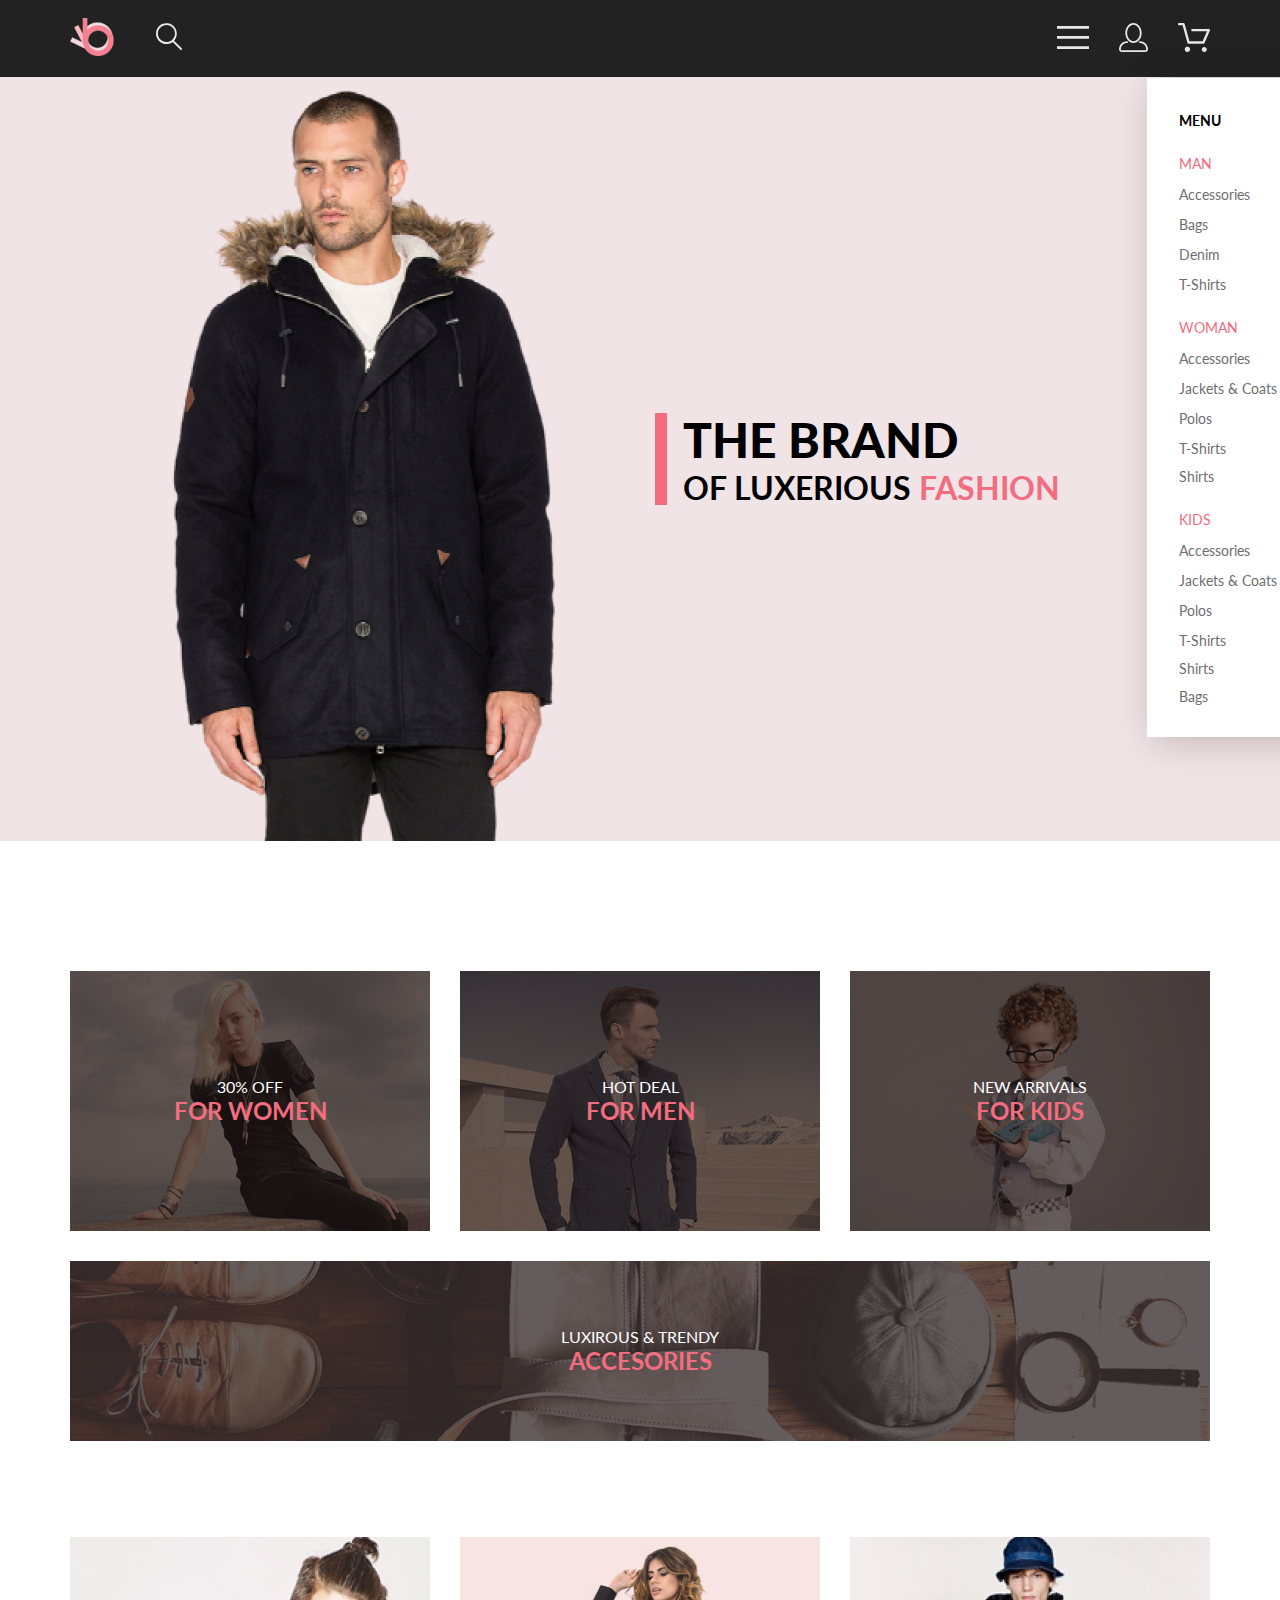
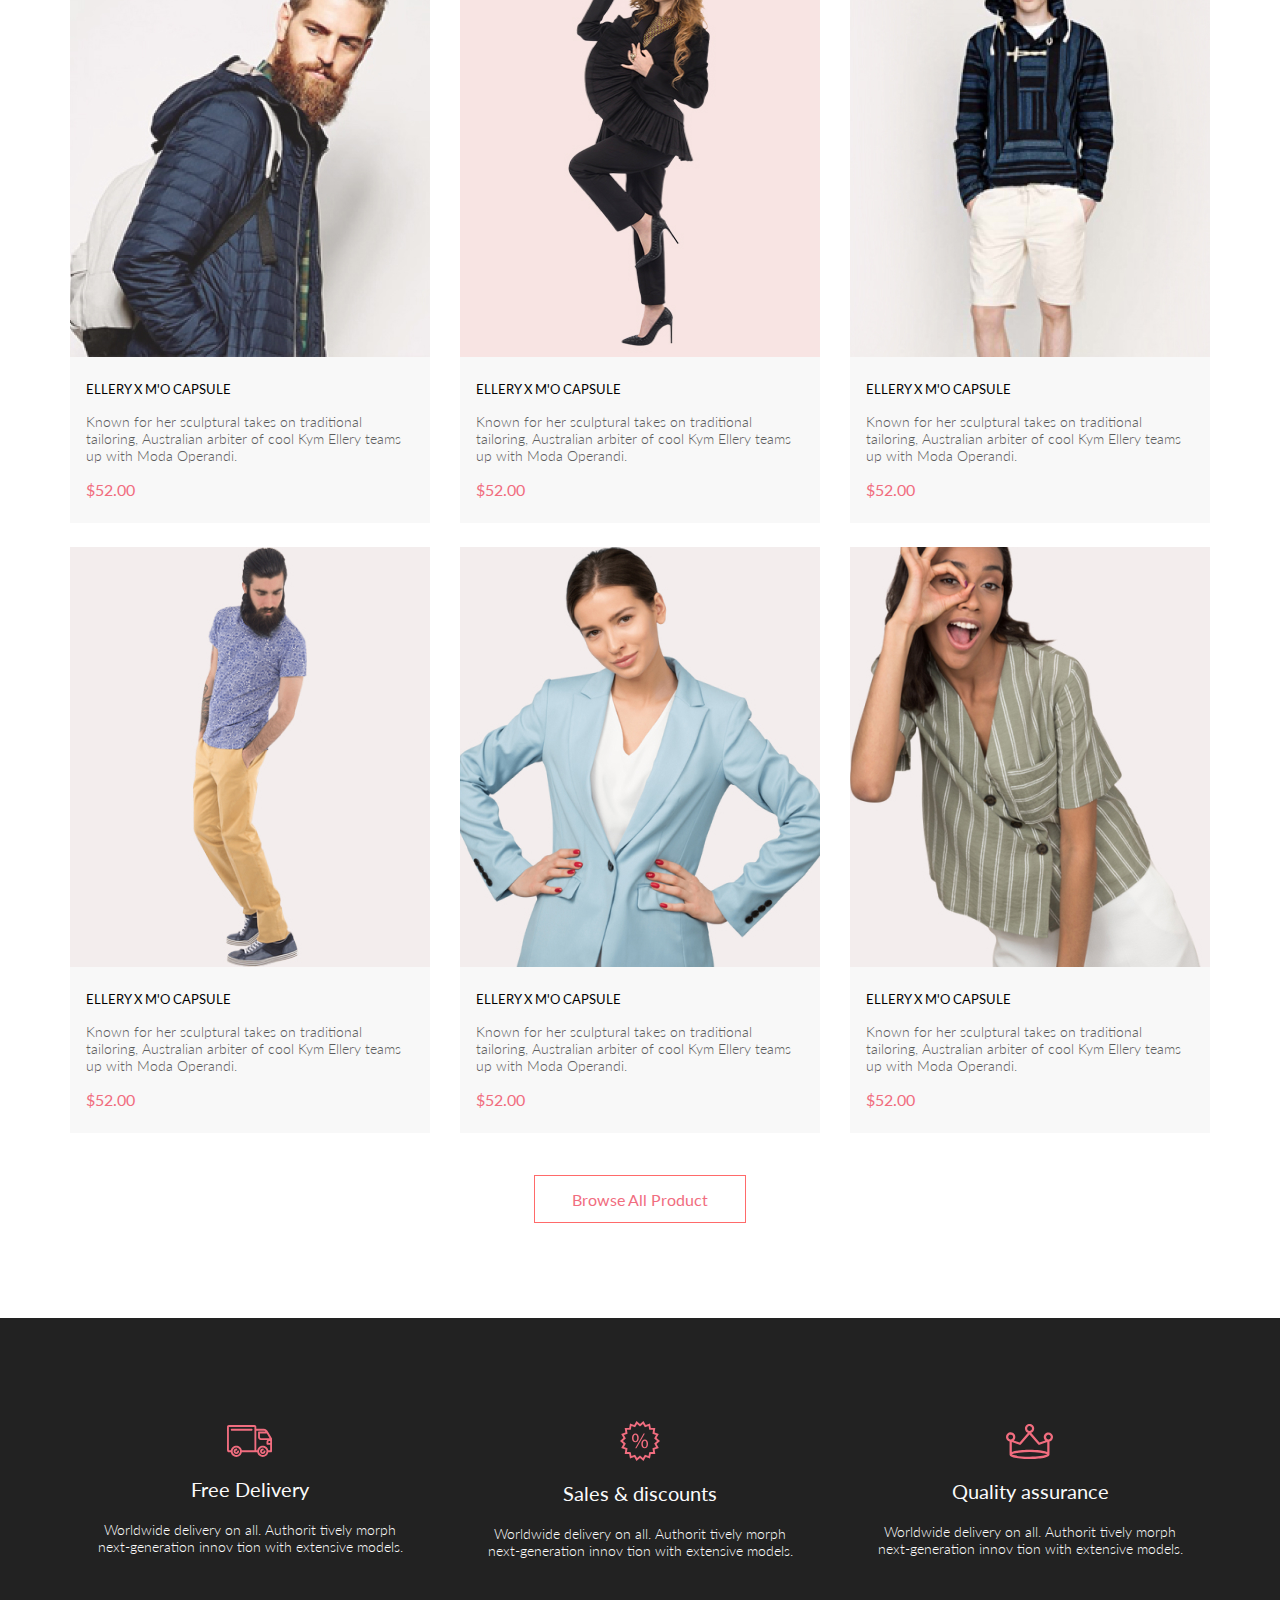
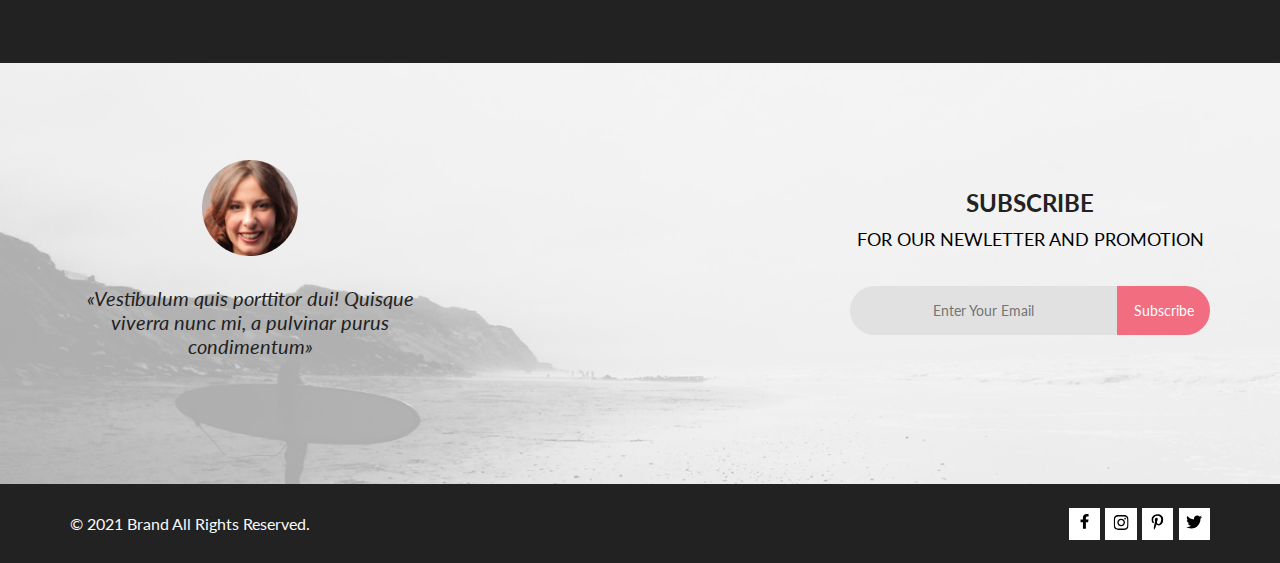
==== sem1-HomeWork/index.html @ 69c642b7 "commit4" ====
<!DOCTYPE html>
<html lang="en">
  <head>
    <link rel="preconnect" href="https://fonts.googleapis.com" />
    <link rel="preconnect" href="https://fonts.gstatic.com" crossorigin />
    <link
      href="https://fonts.googleapis.com/css2?family=Lato:wght@300;400;700;900&display=swap"
      rel="stylesheet"
    />
    <meta charset="UTF-8" />
    <meta name="viewport" content="width=device-width, initial-scale=1.0" />
    <title>Index</title>
    <link rel="stylesheet" href="style.css" />
  </head>
  <body>
    <header class="header">
      <div class="header-top center">
        <div class="header-top__left">
          <a href="index.html" class="logo"
            ><img src="img/logo.svg" alt="logo"
          /></a>
          <a href="index.html"
            ><svg
              width="27"
              height="28"
              viewBox="0 0 27 28"
              fill="none"
              xmlns="http://www.w3.org/2000/svg"
            >
              <path
                d="M19.0589 17.6251C20.6705 15.865 21.6275 13.6039 21.769 11.2216C21.9106 8.83932 21.2281 6.48088 19.8362 4.54232C18.4443 2.60377 16.4278 1.20318 14.1252 0.575765C11.8227 -0.0516554 9.37437 0.132305 7.19143 1.09675C5.0085 2.0612 3.22389 3.74739 2.1373 5.87217C1.05071 7.99695 0.728322 10.4309 1.22426 12.7653C1.72021 15.0997 3.00428 17.1923 4.86085 18.6919C6.71741 20.1914 9.0334 21.0064 11.4199 21.0001C13.6723 21.0031 15.8638 20.2691 17.6599 18.9101L25.4079 26.7171C25.4934 26.8061 25.5958 26.8772 25.7091 26.9261C25.8225 26.9751 25.9444 27.0009 26.0679 27.0021C26.1916 27.0024 26.314 26.9773 26.4276 26.9283C26.5411 26.8793 26.6434 26.8074 26.7279 26.7171C26.9018 26.5362 26.999 26.295 26.999 26.0441C26.999 25.7931 26.9018 25.5519 26.7279 25.371L19.0589 17.6251ZM2.88589 10.5001C2.89873 8.81477 3.41021 7.17101 4.35586 5.776C5.30151 4.38098 6.63899 3.29715 8.1997 2.66114C9.76042 2.02513 11.4745 1.86542 13.1258 2.20213C14.7772 2.53884 16.2919 3.3569 17.479 4.55319C18.6661 5.74948 19.4725 7.27044 19.7965 8.92433C20.1204 10.5782 19.9475 12.291 19.2995 13.8468C18.6515 15.4026 17.5574 16.7316 16.1551 17.6665C14.7529 18.6014 13.1052 19.1002 11.4199 19.1C9.14843 19.0892 6.97409 18.1775 5.3741 16.5652C3.77412 14.9528 2.87924 12.7715 2.88589 10.5001Z"
                fill="#E8E8E8"
              />
            </svg>
          </a>
        </div>
        <div class="header-top__right">
          <label for="burger"
            ><img
              src="img/burger_menu.svg"
              alt="burger menu"
              class="header-top__right_budger__svg"
          /></label>
          <input type="checkbox" name="" id="burger" />
          <nav class="header-top__right__nav">
            <ul class="header-top__right__nav__list">
              <li class="header-top__right__nav__list_item">
                <a
                  href="#"
                  class="header-top__right__nav__list_item__link__black"
                  >MENU</a
                >
              </li>
              <li class="header-top__right__nav__list_item">
                <a href="#" class="header-top__right__nav__list_item__link"
                  >MAN</a
                >
                <ul class="header-top__right__nav_box">
                  <li>
                    <a href="#" class="header-top__right__nav_box__link"
                      >Accessories</a
                    >
                  </li>
                  <li>
                    <a href="#" class="header-top__right__nav_box__link"
                      >Bags</a
                    >
                  </li>
                  <li>
                    <a href="#" class="header-top__right__nav_box__link"
                      >Denim</a
                    >
                  </li>
                  <li>
                    <a href="#" class="header-top__right__nav_box__link"
                      >T-Shirts</a
                    >
                  </li>
                </ul>
              </li>
              <li class="header-top__right__nav__list_item">
                <a href="#" class="header-top__right__nav__list_item__link"
                  >WOMAN</a
                >
                <ul class="header-top__right__nav_box">
                  <li>
                    <a href="#" class="header-top__right__nav_box__link"
                      >Accessories</a
                    >
                  </li>
                  <li>
                    <a href="#" class="header-top__right__nav_box__link"
                      >Jackets & Coats</a
                    >
                  </li>
                  <li>
                    <a href="#" class="header-top__right__nav_box__link"
                      >Polos</a
                    >
                  </li>
                  <li>
                    <a href="#" class="header-top__right__nav_box__link"
                      >T-Shirts</a
                    >
                  </li>
                  <li class="header-top__right__nav_box__link">
                    <a href="#" class="header-top__right__nav_box__link"
                      >Shirts</a
                    >
                  </li>
                </ul>
              </li>
              <li class="header-top__right__nav__list_item">
                <a href="#" class="header-top__right__nav__list_item__link"
                  >KIDS</a
                >
                <ul class="header-top__right__nav_box">
                  <li>
                    <a href="#" class="header-top__right__nav_box__link"
                      >Accessories</a
                    >
                  </li>
                  <li>
                    <a href="#" class="header-top__right__nav_box__link"
                      >Jackets & Coats</a
                    >
                  </li>
                  <li>
                    <a href="#" class="header-top__right__nav_box__link"
                      >Polos</a
                    >
                  </li>
                  <li>
                    <a href="#" class="header-top__right__nav_box__link"
                      >T-Shirts</a
                    >
                  </li>
                  <li class="header-top__right__nav_box__link">
                    <a href="#" class="header-top__right__nav_box__link"
                      >Shirts</a
                    >
                  </li>
                  <li class="header-top__right__nav_box__link">
                    <a href="#" class="header-top__right__nav_box__link"
                      >Bags</a
                    >
                  </li>
                </ul>
              </li>
            </ul>
          </nav>

          <!--  -->
          <!--  -->
          <a href="#"
            ><svg
              width="29"
              height="29"
              viewBox="0 0 29 29"
              fill="none"
              xmlns="http://www.w3.org/2000/svg"
            >
              <path
                d="M14.5 19.937C19 19.937 22.656 15.464 22.656 9.968C22.656 4.472 19 0 14.5 0C13.3631 0.0217413 12.2463 0.303398 11.2351 0.823397C10.2239 1.34339 9.34507 2.08794 8.66602 3C7.12663 4.99573 6.30819 7.45381 6.34399 9.974C6.34399 15.465 10 19.937 14.5 19.937ZM14.5 1.813C18 1.813 20.844 5.472 20.844 9.969C20.844 14.466 17.998 18.125 14.5 18.125C11.002 18.125 8.15603 14.465 8.15503 9.969C8.15403 5.473 11 1.813 14.5 1.813ZM20.844 18.125C20.6036 18.125 20.373 18.2205 20.203 18.3905C20.033 18.5605 19.9375 18.7911 19.9375 19.0315C19.9375 19.2719 20.033 19.5025 20.203 19.6725C20.373 19.8425 20.6036 19.938 20.844 19.938C22.526 19.9399 24.1386 20.6088 25.3279 21.7982C26.5172 22.9875 27.1861 24.6 27.188 26.282C27.1875 26.5221 27.0918 26.7523 26.922 26.9221C26.7522 27.0918 26.5221 27.1875 26.282 27.188H2.71997C2.47985 27.1875 2.24975 27.0918 2.07996 26.9221C1.91016 26.7523 1.81449 26.5221 1.81396 26.282C1.81608 24.6001 2.48517 22.9877 3.67444 21.7985C4.86371 20.6092 6.47608 19.9401 8.15796 19.938C8.39824 19.938 8.62868 19.8425 8.79858 19.6726C8.96849 19.5027 9.06396 19.2723 9.06396 19.032C9.06396 18.7917 8.96849 18.5613 8.79858 18.3914C8.62868 18.2215 8.39824 18.126 8.15796 18.126C5.99541 18.1279 3.92201 18.9875 2.39258 20.5164C0.863144 22.0453 0.00264777 24.1185 0 26.281C0.000794067 27.0019 0.287502 27.693 0.797241 28.2027C1.30698 28.7125 1.99811 28.9992 2.71899 29H26.282C27.0027 28.9989 27.6936 28.7121 28.2031 28.2024C28.7126 27.6927 28.9992 27.0017 29 26.281C28.9974 24.1187 28.1372 22.0457 26.6083 20.5168C25.0793 18.9878 23.0063 18.1276 20.844 18.125Z"
                fill="#E8E8E8"
              />
            </svg>
          </a>
          <a href="#"
            ><svg
              width="32"
              height="29"
              viewBox="0 0 32 29"
              fill="none"
              xmlns="http://www.w3.org/2000/svg"
            >
              <path
                d="M26.2 29C25.5522 28.9738 24.9405 28.6948 24.4962 28.2227C24.0519 27.7506 23.8104 27.1232 23.8235 26.475C23.8366 25.8269 24.1033 25.2097 24.5663 24.7559C25.0293 24.3022 25.6518 24.048 26.3 24.048C26.9483 24.048 27.5707 24.3022 28.0337 24.7559C28.4967 25.2097 28.7634 25.8269 28.7765 26.475C28.7896 27.1232 28.5481 27.7506 28.1038 28.2227C27.6594 28.6948 27.0478 28.9738 26.4 29H26.2ZM6.75195 26.32C6.75195 25.79 6.90913 25.2718 7.20361 24.8311C7.4981 24.3904 7.91667 24.0469 8.40637 23.844C8.89608 23.6412 9.43497 23.5881 9.95483 23.6915C10.4747 23.7949 10.9522 24.0502 11.327 24.425C11.7018 24.7998 11.9571 25.2773 12.0605 25.7972C12.164 26.317 12.1108 26.8559 11.908 27.3456C11.7051 27.8353 11.3616 28.2539 10.9209 28.5483C10.4802 28.8428 9.96206 29 9.43201 29C9.0799 29.0003 8.73114 28.9311 8.40576 28.7966C8.08038 28.662 7.78472 28.4646 7.53564 28.2158C7.28657 27.9669 7.08903 27.6713 6.95422 27.3461C6.81942 27.0208 6.75 26.6721 6.75 26.32H6.75195ZM10.552 20.686C10.2926 20.6868 10.04 20.6024 9.83313 20.4457C9.62629 20.2891 9.47661 20.0689 9.40698 19.819L4.57397 2.36401H1.18103C0.867544 2.36401 0.566883 2.23947 0.345215 2.01781C0.123547 1.79614 -0.000976562 1.49549 -0.000976562 1.18201C-0.000976562 0.868519 0.123547 0.567873 0.345215 0.346205C0.566883 0.124537 0.867544 5.81268e-06 1.18103 5.81268e-06H5.46204C5.72153 -0.00080736 5.97406 0.0837201 6.18079 0.240568C6.38751 0.397416 6.53686 0.617884 6.60596 0.868006L11.439 18.323H24.6169L29 8.27501H14.4C14.2418 8.27961 14.0844 8.25242 13.9369 8.19507C13.7894 8.13771 13.6549 8.05134 13.5414 7.94108C13.4279 7.83082 13.3376 7.69891 13.276 7.55315C13.2144 7.40739 13.1826 7.25075 13.1826 7.0925C13.1826 6.93426 13.2144 6.77762 13.276 6.63186C13.3376 6.4861 13.4279 6.35419 13.5414 6.24393C13.6549 6.13367 13.7894 6.0473 13.9369 5.98994C14.0844 5.93259 14.2418 5.90541 14.4 5.91001H30.813C31.0087 5.90996 31.2013 5.95866 31.3734 6.05172C31.5456 6.14478 31.6918 6.27926 31.799 6.44301C31.9068 6.60729 31.9724 6.79569 31.9899 6.99145C32.0073 7.18721 31.9762 7.38424 31.899 7.565L26.494 19.977C26.4016 20.1876 26.25 20.3668 26.0575 20.4927C25.865 20.6186 25.64 20.6858 25.41 20.686H10.552Z"
                fill="#E8E8E8"
              />
            </svg>
          </a>
        </div>
      </div>
    </header>
    <section class="section-1 center">
      <div class="section-1__left">
        <img
          class="section-1__left__img"
          src="img/section1-men.png"
          alt="men"
        />
      </div>
      <div class="section-1__right">
        <div class="section-1__right__pink-el"></div>
        <div class="section-1__right__content">
          <h4 class="section-1__right__title">THE BRAND</h4>
          <p class="section-1__right__text">
            OF LUXERIOUS
            <span class="section-1__right__pink-text">FASHION</span>
          </p>
        </div>
      </div>
    </section>
    <!--  -->
    <nav class="section-2 center">
      <a
        class="section-2__card section-2__card1 section-2__card__center"
        href="#"
      >
        <p class="section-2__subtitle__card">30% OFF</p>
        <h4 class="section-2__title__card">FOR WOMEN</h4>
      </a>
      <a
        class="section-2__card section-2__card2 section-2__card__center"
        href="#"
      >
        <p class="section-2__subtitle__card">HOT DEAL</p>
        <h4 class="section-2__title__card">FOR MEN</h4>
      </a>
      <a
        class="section-2__card section-2__card3 section-2__card__center"
        href="#"
      >
        <p class="section-2__subtitle__card">NEW ARRIVALS</p>
        <h4 class="section-2__title__card">FOR KIDS</h4>
      </a>
      <a
        class="section-2__card section-2__card4 section-2__card__center"
        href="#"
      >
        <p class="section-2__subtitle__card">LUXIROUS & TRENDY</p>
        <h4 class="section-2__title__card">ACCESORIES</h4>
      </a>
    </nav>

    <!--  -->
    <section class="section-3 center">
      <div class="product">
        <img
          src="img/product1_section3.jpg"
          alt="product-1"
          class="product__img"
        />
        <div class="product__content">
          <a href="#" class="product__name">ELLERY X M'O CAPSULE</a>
          <p class="product__text">
            Known for her sculptural takes on traditional tailoring, Australian
            arbiter of cool Kym Ellery teams up with Moda Operandi.
          </p>
          <p class="product__price">$52.00</p>
        </div>
      </div>
      <div class="product">
        <img
          src="img/product2_section3.jpg"
          alt="product-1"
          class="product__img"
        />
        <div class="product__content">
          <a href="#" class="product__name">ELLERY X M'O CAPSULE</a>
          <p class="product__text">
            Known for her sculptural takes on traditional tailoring, Australian
            arbiter of cool Kym Ellery teams up with Moda Operandi.
          </p>
          <p class="product__price">$52.00</p>
        </div>
      </div>
      <div class="product">
        <img
          src="img/product3_section3.jpg"
          alt="product-1"
          class="product__img"
        />
        <div class="product__content">
          <a href="#" class="product__name">ELLERY X M'O CAPSULE</a>
          <p class="product__text">
            Known for her sculptural takes on traditional tailoring, Australian
            arbiter of cool Kym Ellery teams up with Moda Operandi.
          </p>
          <p class="product__price">$52.00</p>
        </div>
      </div>
      <div class="product">
        <img
          src="img/product4_section3.jpg"
          alt="product-1"
          class="product__img"
        />
        <div class="product__content">
          <a href="#" class="product__name">ELLERY X M'O CAPSULE</a>
          <p class="product__text">
            Known for her sculptural takes on traditional tailoring, Australian
            arbiter of cool Kym Ellery teams up with Moda Operandi.
          </p>
          <p class="product__price">$52.00</p>
        </div>
      </div>
      <div class="product">
        <img
          src="img/product5_section3.jpg"
          alt="product-1"
          class="product__img"
        />
        <div class="product__content">
          <a href="#" class="product__name">ELLERY X M'O CAPSULE</a>
          <p class="product__text">
            Known for her sculptural takes on traditional tailoring, Australian
            arbiter of cool Kym Ellery teams up with Moda Operandi.
          </p>
          <p class="product__price">$52.00</p>
        </div>
      </div>
      <div class="product">
        <img
          src="img/product6_section3.jpg"
          alt="product-1"
          class="product__img"
        />
        <div class="product__content">
          <a href="#" class="product__name">ELLERY X M'O CAPSULE</a>
          <p class="product__text">
            Known for her sculptural takes on traditional tailoring, Australian
            arbiter of cool Kym Ellery teams up with Moda Operandi.
          </p>
          <p class="product__price">$52.00</p>
        </div>
      </div>
    </section>
    <div class="block-4 center">
      <a href="#" class="block-4__button"> Browse All Product </a>
    </div>
    <section class="section-5 center">
      <article class="section-5__item">
        <svg
          class="section-5__svg"
          xmlns="http://www.w3.org/2000/svg"
          width="46"
          height="32"
          viewBox="0 0 46 32"
          fill="none"
        >
          <path
            d="M30.2869 27.2429H14.8099C14.6027 28.5509 13.9356 29.742 12.9286 30.6021C11.9216 31.4621 10.6407 31.9346 9.31642 31.9346C7.99212 31.9346 6.71126 31.4621 5.70424 30.6021C4.69722 29.742 4.03012 28.5509 3.82292 27.2429H1.88591C1.39109 27.2397 0.917742 27.0404 0.569628 26.6887C0.221514 26.337 0.027054 25.8618 0.0289175 25.3669V1.87695C0.0267885 1.38195 0.221119 0.906335 0.569262 0.554443C0.917404 0.202551 1.39092 0.00317363 1.88591 0H27.4369C27.9318 0.00317353 28.4052 0.202522 28.7532 0.554443C29.1012 0.906364 29.2953 1.38204 29.2929 1.87695V3.78198H36.4139C36.4943 3.78164 36.5743 3.79208 36.6519 3.81299C38.9519 4.01299 40.1089 5.2129 41.3289 7.2749L44.8879 13.3689C44.9728 13.5136 45.0176 13.6782 45.0179 13.8459V26.304C45.019 26.5515 44.9217 26.7892 44.7475 26.9651C44.5734 27.141 44.3365 27.2406 44.0889 27.2419H41.2749C41.0677 28.5499 40.4006 29.741 39.3936 30.6011C38.3866 31.4611 37.1057 31.9336 35.7814 31.9336C34.4571 31.9336 33.1763 31.4611 32.1692 30.6011C31.1622 29.741 30.4951 28.5499 30.2879 27.2419L30.2869 27.2429ZM32.0649 26.304C32.0728 27.0369 32.2974 27.7511 32.7103 28.3567C33.1232 28.9623 33.7061 29.4322 34.3855 29.7073C35.0649 29.9824 35.8106 30.0503 36.5285 29.9026C37.2465 29.7548 37.9047 29.398 38.4203 28.877C38.9359 28.3559 39.2858 27.6941 39.4261 26.9746C39.5663 26.2551 39.4906 25.5103 39.2084 24.8337C38.9263 24.1572 38.4503 23.5794 37.8404 23.1729C37.2305 22.7663 36.5139 22.5491 35.7809 22.5488C34.7906 22.5552 33.8432 22.9543 33.1465 23.6582C32.4499 24.3621 32.0609 25.3136 32.0649 26.304ZM5.60094 26.304C5.60883 27.0369 5.83336 27.7511 6.24629 28.3567C6.65923 28.9623 7.2421 29.4322 7.92153 29.7073C8.60095 29.9824 9.34657 30.0503 10.0645 29.9026C10.7825 29.7548 11.4407 29.398 11.9563 28.877C12.4719 28.3559 12.8218 27.6941 12.9621 26.9746C13.1023 26.2551 13.0266 25.5103 12.7444 24.8337C12.4623 24.1572 11.9863 23.5794 11.3764 23.1729C10.7665 22.7663 10.0499 22.5491 9.31691 22.5488C8.32639 22.5549 7.37875 22.9537 6.6819 23.6577C5.98505 24.3617 5.59594 25.3134 5.59993 26.304H5.60094ZM41.2729 25.366H43.1589V19.7478H40.4229C40.3003 19.7473 40.179 19.7227 40.066 19.6753C39.9529 19.6279 39.8503 19.5585 39.764 19.4714C39.6777 19.3843 39.6095 19.281 39.5631 19.1675C39.5168 19.054 39.4933 18.9324 39.4939 18.8098V16.9629C39.4936 16.2423 39.7692 15.5488 40.2639 15.0249H33.8849C33.8077 15.0248 33.7308 15.015 33.6559 14.9958C32.9512 14.933 32.2957 14.6081 31.819 14.0852C31.3424 13.5623 31.0794 12.8794 31.0819 12.1719V7.47192C31.0813 7.34927 31.1048 7.22758 31.1511 7.11401C31.1974 7.00044 31.2657 6.89725 31.3519 6.81006C31.4382 6.72286 31.5408 6.6535 31.6539 6.60596C31.767 6.55841 31.8883 6.53361 32.0109 6.53296H38.4939C38.1496 6.21428 37.7422 5.97123 37.2982 5.81982C36.8541 5.66842 36.3832 5.61187 35.9159 5.65381H29.2929V25.3618H30.2869C30.4941 24.0538 31.1612 22.8627 32.1683 22.0027C33.1753 21.1426 34.4561 20.6702 35.7804 20.6702C37.1047 20.6702 38.3856 21.1426 39.3926 22.0027C40.3996 22.8627 41.0667 24.0538 41.2739 25.3618L41.2729 25.366ZM14.8089 25.366H27.4359V1.87598H1.88591V25.366H3.82292C4.03012 24.058 4.69722 22.8666 5.70424 22.0066C6.71126 21.1465 7.99212 20.6741 9.31642 20.6741C10.6407 20.6741 11.9216 21.1465 12.9286 22.0066C13.9356 22.8666 14.6027 24.058 14.8099 25.366H14.8089ZM41.3509 16.9658V17.875H43.1589V16.0278H42.2799C42.0331 16.0294 41.7969 16.1288 41.623 16.304C41.4491 16.4792 41.3516 16.716 41.3519 16.9629L41.3509 16.9658ZM32.9379 12.1738C32.9369 12.4263 33.0359 12.6691 33.2135 12.8486C33.391 13.0282 33.6324 13.13 33.8849 13.1318C33.9488 13.1316 34.0125 13.1384 34.0749 13.1519H42.5999L39.8339 8.41602H32.9339L32.9379 12.1738ZM33.0309 26.3059C33.028 25.5734 33.3158 24.8695 33.8312 24.3489C34.3465 23.8283 35.0474 23.5333 35.7799 23.5288C36.0287 23.5288 36.2673 23.6278 36.4432 23.8037C36.6191 23.9796 36.7179 24.218 36.7179 24.4668C36.7179 24.7156 36.6191 24.9542 36.4432 25.1301C36.2673 25.306 36.0287 25.4048 35.7799 25.4048C35.6016 25.4032 35.4268 25.4548 35.2778 25.5527C35.1287 25.6507 35.0121 25.7905 34.9428 25.9548C34.8734 26.1191 34.8544 26.3005 34.8883 26.4756C34.9221 26.6507 35.0072 26.8118 35.1327 26.9385C35.2583 27.0651 35.4186 27.1516 35.5934 27.187C35.7682 27.2224 35.9495 27.2051 36.1145 27.1372C36.2794 27.0693 36.4204 26.9538 36.5197 26.8057C36.6189 26.6575 36.6719 26.4833 36.6719 26.3049C36.6719 26.0587 36.7697 25.8226 36.9439 25.6484C37.118 25.4743 37.3542 25.3765 37.6004 25.3765C37.8467 25.3765 38.0829 25.4743 38.257 25.6484C38.4311 25.8226 38.5289 26.0587 38.5289 26.3049C38.5289 27.0343 38.2392 27.7338 37.7235 28.2495C37.2077 28.7652 36.5083 29.0549 35.7789 29.0549C35.0496 29.0549 34.3501 28.7652 33.8344 28.2495C33.3186 27.7338 33.0289 27.0343 33.0289 26.3049L33.0309 26.3059ZM6.56691 26.3059C6.56398 25.5734 6.85181 24.8695 7.36717 24.3489C7.88254 23.8283 8.58339 23.5333 9.31594 23.5288C9.56471 23.5288 9.8033 23.6278 9.9792 23.8037C10.1551 23.9796 10.2539 24.218 10.2539 24.4668C10.2539 24.7156 10.1551 24.9542 9.9792 25.1301C9.8033 25.306 9.56471 25.4048 9.31594 25.4048C9.1376 25.4032 8.96279 25.4548 8.81374 25.5527C8.66469 25.6507 8.54809 25.7905 8.47875 25.9548C8.4094 26.1191 8.39042 26.3005 8.42424 26.4756C8.45806 26.6507 8.54315 26.8118 8.66869 26.9385C8.79423 27.0651 8.95458 27.1516 9.12938 27.187C9.30418 27.2224 9.48555 27.2051 9.65047 27.1372C9.81539 27.0693 9.95643 26.9538 10.0557 26.8057C10.1549 26.6575 10.2079 26.4833 10.2079 26.3049C10.2079 26.0587 10.3057 25.8226 10.4799 25.6484C10.654 25.4743 10.8902 25.3765 11.1364 25.3765C11.3827 25.3765 11.6189 25.4743 11.793 25.6484C11.9671 25.8226 12.0649 26.0587 12.0649 26.3049C12.0649 27.0343 11.7752 27.7338 11.2595 28.2495C10.7438 28.7652 10.0443 29.0549 9.31493 29.0549C8.58558 29.0549 7.8861 28.7652 7.37038 28.2495C6.85465 27.7338 6.56493 27.0343 6.56493 26.3049L6.56691 26.3059ZM4.70894 5.65991C4.46017 5.65991 4.22158 5.56116 4.04567 5.38525C3.86976 5.20934 3.77092 4.9707 3.77092 4.72192C3.77092 4.47315 3.86976 4.2345 4.04567 4.05859C4.22158 3.88268 4.46017 3.78394 4.70894 3.78394H24.6089C24.8577 3.78394 25.0963 3.88268 25.2722 4.05859C25.4481 4.2345 25.5469 4.47315 25.5469 4.72192C25.5469 4.9707 25.4481 5.20934 25.2722 5.38525C25.0963 5.56116 24.8577 5.65991 24.6089 5.65991H4.70894Z"
            fill="#F16D7F"
          />
        </svg>
        <b class="section-5__item__title">Free Delivery</b>
        <p class="section-5__item__text">
          Worldwide delivery on&nbsp;all. Authorit tively morph next-generation
          innov tion with extensive models.
        </p>
      </article>
      <article class="section-5__item">
        <svg
          class="section-5__svg"
          xmlns="http://www.w3.org/2000/svg"
          width="40"
          height="40"
          viewBox="0 0 40 40"
          fill="none"
        >
          <path
            d="M19.9939 37.0239L16.5229 39.9238L14.2349 36.0039L9.99487 37.5159L9.17285 33.0359L4.67987 32.991L5.41187 28.491L1.20386 26.8909L3.41388 22.925L-0.00012207 19.96L3.41187 16.9929L1.2019 13.0278L5.41089 11.428L4.67786 6.93286L9.17188 6.88892L9.9939 2.40894L14.2339 3.91992L16.5219 0L19.9929 2.8999L23.4639 0L25.7529 3.9209L29.9929 2.40894L30.8139 6.88989L35.3079 6.93481L34.5759 11.4299L38.7839 13.03L36.5739 16.9958L39.9859 19.9609L36.5739 22.928L38.7829 26.894L34.5739 28.4939L35.3069 32.988L30.8119 33.033L29.9909 37.5139L25.7529 36.0029L23.4639 39.9229L19.9939 37.0239ZM21.1999 35.541L22.9609 37.012L24.1219 35.022L24.9139 33.666L26.3819 34.189L28.5329 34.957L28.9499 32.6838L29.2349 31.1289L30.7959 31.113L33.0779 31.092L32.7059 28.8098L32.4519 27.25L33.9109 26.696L36.0449 25.8828L34.9249 23.873L34.1589 22.498L35.3419 21.4709L37.0759 19.9609L35.3429 18.4609L34.1599 17.4319L34.9259 16.0559L36.0469 14.0449L33.9129 13.2339L32.4539 12.6809L32.7089 11.1208L33.0809 8.83984L30.7989 8.81689L29.2389 8.80103L28.9539 7.24683L28.5379 4.97388L26.3859 5.74097L24.9179 6.26392L24.1249 4.90698L22.9629 2.91699L21.2009 4.38794L19.9958 5.39282L18.7909 4.38794L17.0299 2.91699L15.8689 4.90601L15.0769 6.26294L13.6078 5.73999L11.4579 4.97192L11.0399 7.24585L10.7549 8.80005L9.19489 8.81592L6.91388 8.83789L7.28589 11.1199L7.53986 12.678L6.08087 13.2329L3.94586 14.0439L5.06689 16.0549L5.83289 17.4299L4.6499 18.459L2.91589 19.967L4.64886 21.4739L5.83185 22.5029L5.06586 23.8779L3.94489 25.8879L6.07788 26.698L7.5379 27.2529L7.2829 28.812L6.91187 31.0959L9.19287 31.1189L10.7529 31.135L11.0379 32.6899L11.4549 34.9619L13.6069 34.1948L15.0759 33.6719L15.8679 35.0288L17.0299 37.019L18.7909 35.5479L19.9958 34.543L21.1999 35.541ZM21.3179 23.02C21.3179 20.093 22.8829 18.4648 24.7769 18.4648C26.7829 18.4648 28.0769 20.0279 28.0769 22.7949C28.0769 25.8539 26.4919 27.3718 24.6619 27.3718C22.8829 27.3718 21.3379 25.922 21.3179 23.02ZM22.8389 22.9319C22.8159 24.7829 23.5209 26.1899 24.7109 26.1899C25.9879 26.1899 26.5609 24.8049 26.5609 22.8899C26.5609 21.1249 26.0539 19.6528 24.7109 19.6528C23.4999 19.6488 22.8389 21.1029 22.8389 22.9309V22.9319ZM15.1938 27.332L23.6089 12.613H24.8419L16.4269 27.332H15.1938ZM11.9789 16.99C11.9789 14.09 13.5419 12.458 15.4369 12.458C17.4369 12.458 18.7629 14.022 18.7629 16.79C18.7629 19.848 17.1769 21.365 15.3269 21.365C13.5439 21.365 11.9999 19.915 11.9789 16.991V16.99ZM13.5209 16.9238C13.4769 18.7748 14.1618 20.1809 15.3708 20.1829C16.6479 20.1829 17.2209 18.7988 17.2209 16.8828C17.2209 15.1168 16.7139 13.645 15.3708 13.645C14.1618 13.642 13.5209 15.092 13.5209 16.925V16.9238Z"
            fill="#F16D7F"
          />
        </svg>
        <b class="section-5__item__title">Sales & discounts</b>
        <p class="section-5__item__text">
          Worldwide delivery on&nbsp;all. Authorit tively morph next-generation
          innov tion with extensive models.
        </p>
      </article>
      <article class="section-5__item">
        <svg
          class="section-5__svg"
          xmlns="http://www.w3.org/2000/svg"
          width="48"
          height="35"
          viewBox="0 0 48 35"
          fill="none"
        >
          <path
            d="M42.393 8.53564C41.1766 8.52335 40.0049 8.99349 39.1342 9.84302C38.2635 10.6925 37.7647 11.8522 37.747 13.0686C37.7501 13.7086 37.8911 14.3405 38.1603 14.9211C38.4295 15.5018 38.8206 16.0176 39.3071 16.4336L33.4471 18.4888L25.1081 8.80566C26.0034 8.50693 26.7831 7.93646 27.3388 7.17358C27.8945 6.41071 28.1983 5.49331 28.2081 4.54956C28.1828 3.33432 27.6824 2.17743 26.814 1.3269C25.9457 0.476377 24.7785 0 23.563 0C22.3475 0 21.1804 0.476377 20.3121 1.3269C19.4437 2.17743 18.9432 3.33432 18.918 4.54956C18.9277 5.48395 19.2253 6.39274 19.7702 7.15186C20.3151 7.91097 21.0809 8.48368 21.9631 8.79175L13.611 18.4917L7.7531 16.4368C8.23917 16.0206 8.62989 15.5045 8.89873 14.9238C9.16757 14.3432 9.30822 13.7116 9.31108 13.0718C9.33412 12.195 9.10852 11.3296 8.66045 10.5757C8.21238 9.82172 7.56009 9.2099 6.77898 8.81104C5.99787 8.41217 5.11986 8.2424 4.24639 8.32153C3.37291 8.40067 2.53965 8.72555 1.84295 9.2583C1.14624 9.79105 0.614525 10.5101 0.309254 11.3323C0.00398245 12.1545 -0.0623783 13.0462 0.117848 13.9045C0.298073 14.7629 0.717494 15.5526 1.32769 16.1826C1.93788 16.8126 2.71394 17.2571 3.56609 17.4646V29.7556C3.57345 29.8376 3.59015 29.9184 3.61602 29.9966C3.58308 30.1233 3.56636 30.2538 3.56609 30.3848C3.56609 34.7968 21.485 34.9268 23.528 34.9268C25.571 34.9268 43.49 34.7978 43.49 30.3848C43.4893 30.2539 43.4725 30.1234 43.44 29.9966C43.4676 29.9189 43.4845 29.8379 43.49 29.7556V17.4646C44.5889 17.2244 45.5587 16.5828 46.2094 15.6653C46.8601 14.7478 47.1449 13.6204 47.0082 12.5039C46.8715 11.3874 46.323 10.3621 45.4701 9.62866C44.6173 8.89526 43.5214 8.50653 42.397 8.53857L42.393 8.53564ZM21.174 4.55176C21.1625 4.07755 21.2926 3.61062 21.5477 3.21069C21.8027 2.81076 22.1712 2.49591 22.606 2.3064C23.0408 2.11688 23.5223 2.06132 23.9889 2.14673C24.4555 2.23214 24.8861 2.45463 25.2256 2.78589C25.5652 3.11715 25.7982 3.542 25.8951 4.00635C25.9919 4.4707 25.9482 4.95345 25.7695 5.39282C25.5907 5.8322 25.2851 6.20831 24.8915 6.47314C24.498 6.73798 24.0345 6.8795 23.5601 6.87964C22.9354 6.88605 22.3335 6.64481 21.8863 6.2085C21.4391 5.77218 21.183 5.17647 21.174 4.55176ZM13.584 20.8276C13.801 20.9026 14.0353 20.9113 14.2573 20.8525C14.4792 20.7938 14.6786 20.6701 14.83 20.4976L23.5301 10.3977L32.23 20.4976C32.3812 20.6702 32.5804 20.7938 32.8022 20.8528C33.0239 20.9117 33.2581 20.9033 33.475 20.8286L41.2331 18.1038V28.0408C36.3481 25.9188 25.124 25.8406 23.533 25.8406C21.942 25.8406 10.7141 25.9198 5.83306 28.0408V18.1038L13.584 20.8276ZM23.527 32.7166C14.827 32.7166 9.27802 31.7057 6.97002 30.8547C6.61895 30.7373 6.28322 30.578 5.97002 30.3806C6.69202 29.8596 9.03109 29.1487 12.9361 28.6487C19.9715 27.844 27.0756 27.844 34.111 28.6487C38.011 29.1487 40.3561 29.8596 41.0761 30.3806C40.7654 30.5794 40.4312 30.7388 40.0811 30.8547C37.7791 31.7037 32.235 32.7166 23.527 32.7166ZM2.28008 13.0686C2.26895 12.5945 2.39939 12.1279 2.65471 11.7283C2.91003 11.3286 3.27866 11.0139 3.71355 10.8247C4.14844 10.6355 4.62977 10.5801 5.09624 10.6658C5.56271 10.7514 5.99313 10.9743 6.33245 11.3057C6.67176 11.637 6.90458 12.0618 7.00127 12.5261C7.09797 12.9904 7.05412 13.4731 6.87529 13.9124C6.69647 14.3516 6.39074 14.7277 5.99724 14.9924C5.60374 15.2572 5.14033 15.3986 4.66607 15.3987C4.04091 15.4054 3.43856 15.1638 2.99126 14.7271C2.54396 14.2903 2.28825 13.6937 2.28008 13.0686ZM42.393 15.3987C41.935 15.3875 41.4906 15.2414 41.1152 14.9788C40.7398 14.7162 40.4501 14.3487 40.2825 13.9224C40.1149 13.496 40.0768 13.0297 40.1729 12.5818C40.269 12.1339 40.4952 11.7241 40.8229 11.4041C41.1507 11.084 41.5656 10.8677 42.0157 10.7822C42.4658 10.6968 42.931 10.7459 43.3533 10.9236C43.7756 11.1013 44.1361 11.3997 44.3897 11.7812C44.6433 12.1628 44.7788 12.6105 44.7791 13.0686C44.7704 13.6935 44.5144 14.2895 44.0672 14.7261C43.62 15.1626 43.0179 15.4041 42.393 15.3977V15.3987Z"
            fill="#F16D7F"
          />
        </svg>
        <b class="section-5__item__title">Quality assurance</b>
        <p class="section-5__item__text">
          Worldwide delivery on&nbsp;all. Authorit tively morph next-generation
          innov tion with extensive models.
        </p>
      </article>
    </section>
    <section class="section-6 center">
      <div class="section-6__left">
        <img
          class="section-6__left__img"
          src="img/people_section5.png"
          alt="people"
        />
        <p class="section-6__left__text">
          &laquo;Vestibulum quis porttitor dui! Quisque viverra nunc&nbsp;mi,
          a&nbsp;pulvinar purus condimentum&raquo;
        </p>
      </div>
      <div class="section-6__right">
        <b class="section-6__right__title">SUBSCRIBE </b>
        <p class="section-6__right__text">FOR OUR NEWLETTER AND PROMOTION</p>
        <form class="section-6__right__form" action="#">
          <input
            class="section-6__right__form__input"
            placeholder="Enter Your Email"
            type="email"
          />
          <button
            class="section-6__right__form__button"
            type="submit"
            title="Введите email верно"
          >
            Subscribe
          </button>
        </form>
      </div>
    </section>
    <footer class="footer center">
      <div class="footer__left">© 2021 Brand All Rights Reserved.</div>
      <div class="footer__right">
        <ul class="footer__right__list">
          <li class="footer__right__list__icon facebook">
            <a href="#">
              <svg
                class="img_svg"
                xmlns="http://www.w3.org/2000/svg"
                width="11"
                height="16"
                viewBox="0 0 11 16"
                fill="none"
              >
                <path
                  d="M9.08836 8.28L9.50686 5.61602H6.89022V3.88729C6.89022 3.15847 7.25574 2.44806 8.42765 2.44806H9.61722V0.179975C9.61722 0.179975 8.53772 0 7.50561 0C5.35073 0 3.9422 1.27593 3.9422 3.5857V5.61602H1.54688V8.28H3.9422V14.72H6.89022V8.28H9.08836Z"
                  fill="black"
                />
              </svg>
            </a>
          </li>
          <li class="footer__right__list__icon inst">
            <a href="#">
              <svg
                class="img_svg"
                xmlns="http://www.w3.org/2000/svg"
                width="16"
                height="17"
                viewBox="0 0 16 17"
                fill="none"
              >
                <g clip-path="url(#clip0_190_1610)">
                  <path
                    d="M8.13677 4.68162C6.02163 4.68162 4.31555 6.38494 4.31555 8.49666C4.31555 10.6084 6.02163 12.3117 8.13677 12.3117C10.2519 12.3117 11.958 10.6084 11.958 8.49666C11.958 6.38494 10.2519 4.68162 8.13677 4.68162ZM8.13677 10.9769C6.76991 10.9769 5.65248 9.86463 5.65248 8.49666C5.65248 7.12869 6.76658 6.01639 8.13677 6.01639C9.50695 6.01639 10.6211 7.12869 10.6211 8.49666C10.6211 9.86463 9.50363 10.9769 8.13677 10.9769ZM13.0056 4.52557C13.0056 5.02029 12.6065 5.41541 12.1143 5.41541C11.6188 5.41541 11.223 5.01697 11.223 4.52557C11.223 4.03416 11.6221 3.63572 12.1143 3.63572C12.6065 3.63572 13.0056 4.03416 13.0056 4.52557ZM15.5364 5.42869C15.4799 4.2367 15.2072 3.18084 14.3325 2.31092C13.4612 1.441 12.4036 1.16873 11.2097 1.10897C9.9792 1.03924 6.29101 1.03924 5.0605 1.10897C3.8699 1.16541 2.81233 1.43768 1.93768 2.3076C1.06302 3.17752 0.793639 4.23338 0.733776 5.42537C0.663937 6.65389 0.663937 10.3361 0.733776 11.5646C0.790313 12.7566 1.06302 13.8125 1.93768 14.6824C2.81233 15.5523 3.86658 15.8246 5.0605 15.8844C6.29101 15.9541 9.9792 15.9541 11.2097 15.8844C12.4036 15.8279 13.4612 15.5556 14.3325 14.6824C15.2039 13.8125 15.4766 12.7566 15.5364 11.5646C15.6063 10.3361 15.6063 6.65721 15.5364 5.42869ZM13.9468 12.8828C13.6874 13.5336 13.1852 14.0349 12.53 14.2972C11.5489 14.6857 9.22094 14.5961 8.13677 14.5961C7.05259 14.5961 4.72128 14.6824 3.74353 14.2972C3.09169 14.0383 2.58951 13.5369 2.32678 12.8828C1.93768 11.9033 2.02747 9.57908 2.02747 8.49666C2.02747 7.41424 1.941 5.0867 2.32678 4.11053C2.58619 3.45975 3.08837 2.95838 3.74353 2.69608C4.72461 2.3076 7.05259 2.39725 8.13677 2.39725C9.22094 2.39725 11.5523 2.31092 12.53 2.69608C13.1818 2.95506 13.684 3.45643 13.9468 4.11053C14.3359 5.09002 14.2461 7.41424 14.2461 8.49666C14.2461 9.57908 14.3359 11.9066 13.9468 12.8828Z"
                    fill="black"
                  />
                </g>
                <defs>
                  <clipPath id="clip0_190_1610">
                    <rect
                      width="14.8991"
                      height="17"
                      fill="white"
                      transform="translate(0.68396)"
                    />
                  </clipPath>
                </defs>
              </svg>
            </a>
          </li>
          <li class="footer__right__list__icon pinterest">
            <a href="#"
              ><svg
                class="img_svg"
                xmlns="http://www.w3.org/2000/svg"
                width="13"
                height="16"
                viewBox="0 0 13 16"
                fill="none"
              >
                <g clip-path="url(#clip0_190_1390)">
                  <path
                    d="M6.7402 0.203125C3.55552 0.203125 0.408081 2.34063 0.408081 5.8C0.408081 8 1.63726 9.25 2.38221 9.25C2.68951 9.25 2.86643 8.3875 2.86643 8.14375C2.86643 7.85313 2.13079 7.23438 2.13079 6.025C2.13079 3.5125 4.03043 1.73125 6.48878 1.73125C8.60259 1.73125 10.167 2.94062 10.167 5.1625C10.167 6.82187 9.50585 9.93437 7.3641 9.93437C6.59121 9.93437 5.93006 9.37187 5.93006 8.56563C5.93006 7.38438 6.74951 6.24062 6.74951 5.02187C6.74951 2.95312 3.83487 3.32812 3.83487 5.82812C3.83487 6.35313 3.90006 6.93437 4.13286 7.4125C3.70451 9.26875 2.82919 12.0344 2.82919 13.9469C2.82919 14.5375 2.91299 15.1188 2.96886 15.7094C3.0744 15.8281 3.02163 15.8156 3.18304 15.7563C4.74744 13.6 4.69157 13.1781 5.39928 10.3562C5.78107 11.0875 6.76814 11.4812 7.55034 11.4812C10.8468 11.4812 12.3274 8.24688 12.3274 5.33125C12.3274 2.22813 9.66415 0.203125 6.7402 0.203125Z"
                    fill="black"
                  />
                </g>
                <defs>
                  <clipPath id="clip0_190_1390">
                    <rect
                      width="11.9193"
                      height="16"
                      fill="white"
                      transform="translate(0.408081)"
                    />
                  </clipPath>
                </defs>
              </svg>
            </a>
          </li>
          <li class="footer__right__list__icon twit">
            <a href="#"
              ><svg
                class="img_svg"
                xmlns="http://www.w3.org/2000/svg"
                width="17"
                height="16"
                viewBox="0 0 17 16"
                fill="none"
              >
                <g clip-path="url(#clip0_190_1386)">
                  <path
                    d="M14.4181 4.74107C14.4281 4.88319 14.4281 5.02535 14.4281 5.16747C14.4281 9.50247 11.1509 14.4974 5.16096 14.4974C3.31558 14.4974 1.60132 13.9593 0.159302 13.0253C0.421495 13.0558 0.673569 13.0659 0.94585 13.0659C2.46851 13.0659 3.8702 12.5482 4.98953 11.6649C3.5576 11.6345 2.3576 10.6903 1.94415 9.39081C2.14585 9.42125 2.34751 9.44156 2.5593 9.44156C2.85172 9.44156 3.14418 9.40094 3.41643 9.32991C1.92401 9.02531 0.80465 7.70553 0.80465 6.11163V6.07103C1.23825 6.31469 1.74249 6.46697 2.2769 6.48725C1.39959 5.89841 0.824826 4.89335 0.824826 3.75628C0.824826 3.14716 0.98614 2.58878 1.26851 2.10147C2.87187 4.09131 5.28195 5.39078 7.98443 5.53294C7.93403 5.28928 7.90376 5.0355 7.90376 4.78169C7.90376 2.97457 9.35586 1.5025 11.1609 1.5025C12.0987 1.5025 12.9457 1.89844 13.5407 2.53803C14.2768 2.39591 14.9827 2.12178 15.6079 1.74616C15.3659 2.5076 14.8516 3.14719 14.176 3.55325C14.8315 3.48222 15.4668 3.29944 16.0516 3.04566C15.608 3.69538 15.0533 4.27403 14.4181 4.74107Z"
                    fill="black"
                  />
                </g>
                <defs>
                  <clipPath id="clip0_190_1386">
                    <rect
                      width="15.8924"
                      height="16"
                      fill="white"
                      transform="translate(0.159302)"
                    />
                  </clipPath>
                </defs>
              </svg>
            </a>
          </li>
        </ul>
      </div>
    </footer>
  </body>
</html>
---- sem1-HomeWork/style.css ----
* {
  margin: 0;
  padding: 0;
  font-family: "Lato", sans-serif;
}

.section-1_product {
  background-color: #f7f7f7;
  padding-top: 11px;
  padding-bottom: 42px;
  display: flex;
  align-items: center;
  justify-content: center;
  position: relative;
}
.section-1_product__button {
  border: none;
  position: absolute;
}
.section-1_product__button__left {
  left: 0;
}
.section-1_product__button__right {
  right: 0;
}

.section-2_product {
  position: relative;
  margin-bottom: 129px;
}
.section-2_product__container {
  margin-top: -63px;
  border: 1px solid #eaeaea;
  width: 1140px;
  display: flex;
  flex-direction: column;
  align-items: center;
  padding-top: 64px;
  padding-bottom: 62px;
  background-color: #fff;
}
.section-2_product__container__subtitle {
  color: #f16d7f;
  font-size: 14px;
  font-style: normal;
  font-weight: 300;
  line-height: normal;
  padding-bottom: 12px;
}
.section-2_product__container__pink__line {
  height: 3px;
  width: 63px;
  background-color: #f16d7f;
  margin-bottom: 12px;
}
.section-2_product__container__title {
  color: #4d4d4d;
  font-size: 18px;
  font-style: normal;
  font-weight: 300;
  line-height: normal;
  margin-bottom: 48px;
}
.section-2_product__container__text {
  color: #5e5e5e;
  text-align: center;
  font-family: Lato;
  font-size: 14px;
  font-style: normal;
  font-weight: 300;
  line-height: normal;
  width: 35vw;
  margin-bottom: 32px;
}
.section-2_product__container__price {
  color: #f16d7f;
  font-size: 24px;
  font-style: normal;
  font-weight: 300;
  line-height: normal;
  margin-bottom: 65px;
}
.section-2_product__container__gray__line {
  height: 1px;
  width: 41vw;
  background-color: #eaeaea;
  margin-bottom: 65px;
}
.section-2_product__container__button {
  display: flex;
  align-items: center;
  justify-content: center;
  gap: 23px;
  border: 1px #f16d7f solid;
  padding: 15px 57px 14px 24px;
}
.section-2_product__container__button__text {
  color: #f16d7f;
  font-size: 16px;
  font-style: normal;
  font-weight: 400;
  line-height: normal;
}
.section-2_product__container__navbar {
  font-size: 14px;
  font-style: normal;
  font-weight: 400;
  line-height: normal;
  color: #6f6e6e;
  display: flex;
  margin-bottom: 49px;
  gap: 30px;
}
.section-2_product__container__navbar__dropdown {
  float: left;
  overflow: hidden;
}
.section-2_product__container__navbar__dropdown__dropbtn {
  display: flex;
  gap: 9px;
  align-items: center;
}
.section-2_product__container__navbar__dropdown__content {
  display: none;
  position: absolute;
  min-width: 160px;
  z-index: 1;
  background-color: #fff;
  padding-top: 10px;
  padding-bottom: 10px;
}
.section-2_product__container__navbar__dropdown__content__link {
  color: #6f6e6e;
  font-size: 14px;
  font-style: normal;
  font-weight: 400;
  line-height: normal;
  text-align: right;
}
.section-2_product__container__navbar__dropdown__content__link:hover {
  color: #f16d7f;
}

.section-2__container__navbar__dropdown:hover .section-2__container__navbar__dropdown__content {
  display: flex;
  flex-direction: column;
  align-items: center;
  gap: 20px;
  flex-direction: column;
  justify-content: flex-end;
}

.section-3_product {
  display: flex;
  flex-wrap: wrap;
  justify-content: center;
  gap: 30px;
  margin-bottom: 48px;
}
.section-3_product__article {
  width: 360px;
  display: flex;
  flex-direction: column;
}
.section-3_product__article__img {
  width: 100%;
}
.section-3_product__article__content {
  background-color: #f8f8f8;
  padding: 24px 16px;
  display: flex;
  flex-direction: column;
  gap: 16px;
}
.section-3_product__article__name {
  font-size: 13px;
  font-style: normal;
  font-weight: 400;
  line-height: normal;
  color: #000;
}
.section-3_product__article__text {
  color: #5d5d5d;
  font-size: 14px;
  font-style: normal;
  font-weight: 300;
  line-height: normal;
}
.section-3_product__article__price {
  color: #f16d7f;
  font-size: px;
  font-style: normal;
  font-weight: 400;
  line-height: normal;
}

.section-6 {
  background-image: url(img/background_section5.png);
  background-size: cover;
  padding-top: 97px;
  padding-bottom: 126px;
  display: flex;
  justify-content: space-between;
  align-items: center;
  flex-wrap: wrap;
}
.section-6__left {
  display: flex;
  flex-direction: column;
  align-items: center;
  gap: 30px;
}
.section-6__left__text {
  color: #222;
  font-size: 20px;
  font-style: italic;
  font-weight: 400;
  line-height: normal;
  width: 360px;
  text-align: center;
}
.section-6__right {
  display: flex;
  flex-direction: column;
  align-items: center;
  justify-content: center;
}
.section-6__right__title {
  color: #222;
  text-align: center;
  font-size: 24px;
  font-style: normal;
  font-weight: 700;
  line-height: 167.2%; /* 40.128px */
}
.section-6__right__text {
  font-size: 18px;
  font-style: normal;
  font-weight: 400;
  line-height: 167.2%;
  margin-bottom: 32px;
}
.section-6__right__form {
  display: flex;
  width: 360px;
}
.section-6__right__form__input {
  background-color: #e1e1e1;
  color: #000;
  text-align: center;
  font-size: 14px;
  font-style: normal;
  font-weight: 400;
  line-height: normal;
  border-top-left-radius: 40px;
  border-bottom-left-radius: 40px;
  padding: 7px 64px 6px 22px;
  border: none;
  outline: none;
  padding-left: 2px;
  width: 23vw;
  padding-right: 2px;
}
.section-6__right__form__button {
  background-color: #f16d7f;
  width: 100px;
  height: 49px;
  border: none;
  border-top-right-radius: 40px;
  border-bottom-right-radius: 40px;
  color: #fff;
  text-align: center;
  font-size: 14px;
  font-style: normal;
  font-weight: 400;
  line-height: normal;
  width: 8vw;
}
.section-6__right__form__button:hover {
  cursor: pointer;
  color: rgba(233, 230, 230, 0.9450980392);
  background-color: #f16d7f;
}

.footer__right__two_icons__list {
  display: grid;
  grid-template-columns: repeat(2, 31.5px);
  grid-template-rows: 32px;
  gap: 0.4vw;
}
.footer__right__two_icons__list__icon {
  background-color: #fff;
  display: flex;
  justify-content: center;
  align-items: center;
}
.footer__right__two_icons__list__icon:hover {
  background-color: #f16d7f;
  border: none;
  color: #fff;
}
.footer__right__two_icons__list__icon:hover .img_svg path {
  fill: #f9f9f9;
}
.footer__right__two_icons__list__icon:active {
  background-color: rgb(234, 129, 129);
  color: #fff;
}

.section-2_catalog {
  padding-top: 39px;
  height: 132px;
  display: flex;
  gap: 30px;
}
.section-2_catalog__filter {
  width: 360px;
  box-sizing: border-box;
  position: relative;
  z-index: 11;
  top: 23px;
  padding-top: 13px;
}
.section-2_catalog__filter[open] {
  fill: #fff;
  box-shadow: 6px 4px 35px rgba(0, 0, 0, 0.21);
}
.section-2_catalog__filter[open] .section-2_catalog__filter__heading {
  color: #f16d7f;
}
.section-2_catalog__filter[open] path {
  fill: #f16d7f;
}
.section-2_catalog__filter__summary {
  display: flex;
  align-items: center;
  gap: 11px;
  padding-left: 16px;
  cursor: pointer;
}
.section-2_catalog__filter__heading {
  color: #000;
  font-size: 14px;
  font-weight: 600;
  line-height: normal;
}
.section-2_catalog__filter__content {
  margin-top: 16px;
  display: flex;
  flex-direction: column;
  gap: 16px;
  background-color: #fff;
  padding: 13px 16px 16px;
}
.section-2_catalog__filter__content__item__heading {
  color: #6f6e6e;
  font-size: 14px;
  font-weight: 400;
  line-height: normal;
  padding: 8px 11px 11px 11px;
  border-bottom: 1px solid #ebebeb;
  border-left: 5px solid #f16d7f;
}
.section-2_catalog__filter__content__item__link-box {
  display: flex;
  flex-direction: column;
  gap: 11px;
  padding: 24px 16px;
}
.section-2_catalog__filter__content__item__link-box__link {
  color: #6f6e6e;
  font-size: 14px;
  font-weight: 400;
  line-height: normal;
}
.section-2_catalog__filter__content__item[open] .section-2_catalog__filter__content__item__heading {
  color: #f16d7f;
}
.section-2_catalog__sort {
  display: flex;
  gap: 16px;
  padding-top: 37px;
}
.section-2_catalog__sort__details {
  position: relative;
  cursor: pointer;
}
.section-2_catalog__sort__details__summary {
  display: flex;
  align-items: center;
  gap: 10px;
}
.section-2_catalog__sort__details__summary__text {
  color: #6f6e6e;
  font-size: 14px;
  font-weight: 400;
  line-height: normal;
}
.section-2_catalog__sort__details__sort-box {
  background: #fff;
  box-shadow: 6px 4px 35px 0px rgba(0, 0, 0, 0.21);
  padding: 7px 30px 11px 9px;
  position: absolute;
  left: -9px;
  top: 20px;
  display: flex;
  flex-direction: column;
  gap: 6px;
}
.section-2_catalog__sort__details__sort-box__checkbox {
  display: flex;
  gap: 9px;
  align-items: center;
  color: #6f6e6e;
  font-family: "Roboto", sans-serif;
  font-size: 14px;
  font-weight: 400;
  line-height: normal;
}

.section-3_catalog {
  display: grid;
  grid-template-columns: repeat(3, 360px);
  grid-template-rows: repeat(3, 580px);
  gap: 30px;
  margin-bottom: 48px;
}
.section-3_catalog__product {
  width: 360px;
  display: flex;
  flex-direction: column;
}
.section-3_catalog__product__content {
  background-color: #f8f8f8;
  padding: 24px 16px;
  display: flex;
  flex-direction: column;
  gap: 16px;
}
.section-3_catalog__product__name {
  color: #000;
  font-size: 13px;
  font-style: normal;
  font-weight: 600;
  line-height: normal;
}
.section-3_catalog__product__name:hover {
  color: #838383;
}
.section-3_catalog__product__text {
  color: #5d5d5d;
  font-size: 14px;
  font-style: normal;
  font-weight: 300;
  line-height: normal;
}
.section-3_catalog__product__price {
  color: #f16d7f;
  font-size: 16px;
  font-style: normal;
  font-weight: 400;
  line-height: normal;
}

.footer__right__two_icons__list {
  display: grid;
  grid-template-columns: repeat(2, 31.5px);
  grid-template-rows: 32px;
  gap: 0.4vw;
}
.footer__right__two_icons__list__icon {
  background-color: #fff;
  display: flex;
  justify-content: center;
  align-items: center;
}
.footer__right__two_icons__list__icon:hover {
  background-color: #f16d7f;
  border: none;
  color: #fff;
}
.footer__right__two_icons__list__icon:hover .img_svg path {
  fill: #f9f9f9;
}
.footer__right__two_icons__list__icon:active {
  background-color: rgb(234, 129, 129);
  color: #fff;
}

@keyframes slide-left {
  0% {
    transform: translateX(0);
  }
  100% {
    transform: translateX(-100px);
  }
}
* {
  margin: 0;
  padding: 0;
  font-family: "Lato", sans-serif;
  box-sizing: border-box;
}

a {
  text-decoration: none;
}

ul {
  list-style-type: none;
}

summary {
  display: block;
}

summary::-webkit-details-marker {
  display: none;
}

.center {
  padding-left: calc(50% - 570px);
  padding-right: calc(50% - 570px);
}

.header {
  display: flex;
  flex-direction: column;
  flex-wrap: wrap;
}
.header-top {
  background-color: #222;
  padding-top: 18px;
  padding-bottom: 18px;
  display: flex;
  align-items: center;
  flex-wrap: wrap;
  justify-content: space-between;
  position: relative;
}
.header-top__left {
  display: flex;
  align-items: center;
  gap: 41px;
}
.header-top__right {
  display: flex;
  align-items: center;
  gap: 30px;
}
.header-top__right__nav {
  background: #fff;
  box-shadow: 6px 4px 35px rgba(0, 0, 0, 0.21);
  width: 232px;
  padding: 32px;
  box-sizing: border-box;
  position: absolute;
  top: 78px;
  right: -99px;
  animation: slide-left 2s cubic-bezier(0.25, 0.46, 0.45, 0.94) both;
  z-index: 10;
}
.header-top__right__nav__list {
  display: flex;
  flex-direction: column;
  gap: 24px;
}
.header-top__right__nav__list_item__link__black {
  color: #000;
  font-size: 14px;
  font-weight: 700;
  line-height: normal;
}
.header-top__right__nav__list_item__link {
  color: #f16d7f;
  font-size: 14px;
  font-weight: 400;
  line-height: normal;
}
.header-top__right__nav_box {
  margin-top: 12px;
  display: flex;
  flex-direction: column;
  gap: 11px;
}
.header-top__right__nav_box__link {
  color: #6f6e6e;
  font-size: 14px;
  font-weight: 400;
  line-height: normal;
}
.header-bottom {
  display: flex;
  justify-content: space-between;
  align-items: center;
  background-color: #f1e4e6;
  padding-top: 59px;
  padding-bottom: 60px;
}
.header-bottom__heading {
  color: #f16d7f;
  font-size: 24px;
  font-style: normal;
  font-weight: 400;
  line-height: normal;
}
.header-bottom_breadcrumps {
  display: flex;
  gap: 5px;
}
.header-bottom_breadcrumps__link {
  color: #636363;
  font-size: 14px;
  font-weight: 300;
  line-height: normal;
}
.header-bottom_breadcrumps__link:hover {
  color: #838383;
}
.header-bottom_breadcrumps__link__pink {
  color: #f16d7f;
  font-size: 14px;
  font-weight: 700;
  line-height: normal;
}
.header-bottom_breadcrumps__link__pink:hover {
  color: #f88595;
}

#burger {
  position: absolute;
  left: -99999999px;
  visibility: hidden;
}
#burger:checked ~ .header-top__right__nav {
  display: none;
}

.section-1 {
  background-color: #f1e4e6;
  display: flex;
  justify-content: space-between;
  flex-wrap: wrap;
  margin-bottom: 65px;
}

.section-1__left {
  width: 555px;
  display: flex;
  justify-content: center;
  align-items: center;
}

.section-1__right {
  width: 555px;
  display: flex;
  gap: 16px;
  align-items: center;
}
.section-1__right__pink-el {
  background-color: #f16d7f;
  height: 92px;
  width: 12px;
}
.section-1__right__title {
  color: #000;
  font-size: 48px;
  font-style: normal;
  font-weight: 900;
  line-height: normal;
}
.section-1__right__text {
  color: #000;
  font-size: 32px;
  font-style: normal;
  font-weight: 700;
  line-height: normal;
}
.section-1__right__pink-text {
  color: #f16d7f;
}

.section-2 {
  display: grid;
  grid-template-columns: repeat(3, 1fr);
  grid-template-rows: 260px 180px;
  gap: 30px;
  padding-bottom: 96px;
  padding-top: 65px;
}
.section-2__card1 {
  background-image: url(img/product1_section2.jpg);
  background-position: center;
  background-size: 100%;
}
.section-2__card2 {
  background-image: url(img/product2_section2.jpg);
  background-position: center;
  background-size: 100%;
}
.section-2__card3 {
  background-image: url(img/product3_section2.jpg);
  background-position: center;
  background-size: 100%;
}
.section-2__card4 {
  background-image: url(img/product4_section2.jpg);
  background-position: center;
  background-size: contain;
  grid-column: span 3;
}
.section-2__card__center {
  display: flex;
  flex-direction: column;
  align-items: center;
  justify-content: center;
}
.section-2__subtitle__card {
  color: #fff;
  text-align: center;
  font-size: 16px;
  font-style: normal;
  font-weight: 400;
  line-height: normal;
}
.section-2__title__card {
  color: #f16d7f;
  font-size: 24px;
  font-style: normal;
  font-weight: 700;
  line-height: normal;
}

.section-3 {
  display: grid;
  grid-template-columns: repeat(3, 360px);
  grid-template-rows: repeat(2, 580px);
  gap: 30px;
  margin-bottom: 48px;
}

.product {
  width: 360px;
  display: flex;
  flex-direction: column;
}
.product__img {
  width: 100%;
}
.product__content {
  background-color: #f8f8f8;
  padding: 24px 16px;
  display: flex;
  flex-direction: column;
  gap: 16px;
}
.product__name {
  font-size: 13px;
  font-style: normal;
  font-weight: 400;
  line-height: normal;
  color: #000;
}
.product__text {
  color: #5d5d5d;
  font-size: 14px;
  font-style: normal;
  font-weight: 300;
  line-height: normal;
}
.product__price {
  color: #f16d7f;
  font-size: 16px;
  font-style: normal;
  font-weight: 400;
  line-height: normal;
}

.block-4 {
  margin-bottom: 95px;
  display: flex;
  justify-content: center;
}
.block-4__button {
  border: 1px solid rgb(255, 106, 106);
  width: 212px;
  height: 48px;
  display: flex;
  align-items: center;
  justify-content: center;
  color: #f16d7f;
  font-size: 16px;
  font-style: normal;
  font-weight: 400;
  line-height: normal;
}
.block-4__button:hover {
  background-color: rgb(255, 106, 106);
  color: #fff;
}
.block-4__button:active {
  background-color: rgb(234, 129, 129);
  color: #fff;
}

.section-5 {
  background-color: #222;
  padding-top: 103px;
  padding-bottom: 104px;
  display: flex;
  justify-content: space-between;
  flex-wrap: wrap;
}
.section-5__item {
  display: flex;
  flex-direction: column;
  justify-content: center;
  align-items: center;
  width: 360px;
  gap: 20px;
}
.section-5__item__title {
  color: #fbfbfb;
  font-size: 20px;
  font-style: normal;
  font-weight: 400;
  line-height: normal;
}
.section-5__item__text {
  color: #fbfbfb;
  text-align: center;
  font-size: 13.9px;
  font-style: normal;
  font-weight: 300;
  line-height: normal;
  width: 85%;
}

.section-6 {
  background-image: url(img/background_section5.png);
  background-size: cover;
  padding-top: 97px;
  padding-bottom: 126px;
  display: flex;
  justify-content: space-between;
  align-items: center;
  flex-wrap: wrap;
}
.section-6__left {
  display: flex;
  flex-direction: column;
  align-items: center;
  gap: 30px;
}
.section-6__left__text {
  color: #222;
  font-size: 20px;
  font-style: italic;
  font-weight: 400;
  line-height: normal;
  width: 360px;
  text-align: center;
}
.section-6__right {
  display: flex;
  flex-direction: column;
  align-items: center;
}
.section-6__right__title {
  color: #222;
  text-align: center;
  font-size: 24px;
  font-style: normal;
  font-weight: 700;
  line-height: 167.2%; /* 40.128px */
}
.section-6__right__text {
  font-size: 18px;
  font-style: normal;
  font-weight: 400;
  line-height: 167.2%;
  margin-bottom: 32px;
}
.section-6__right__form {
  display: flex;
  width: 360px;
}
.section-6__right__form__input {
  background-color: #e1e1e1;
  color: #000;
  text-align: center;
  font-size: 14px;
  font-style: normal;
  font-weight: 400;
  line-height: normal;
  border-top-left-radius: 40px;
  border-bottom-left-radius: 40px;
  padding: 7px 64px 6px 22px;
  border: none;
  outline: none;
  padding-left: 2px;
  width: 23vw;
  padding-right: 2px;
}
.section-6__right__form__button {
  background-color: #f16d7f;
  width: 100px;
  height: 49px;
  border: none;
  border-top-right-radius: 40px;
  border-bottom-right-radius: 40px;
  color: #fff;
  text-align: center;
  font-size: 14px;
  font-style: normal;
  font-weight: 400;
  line-height: normal;
  width: 8vw;
}
.section-6__right__form__button:hover {
  cursor: pointer;
  color: rgba(233, 230, 230, 0.9450980392);
  background-color: #f16d7f;
}

.footer {
  background-color: #222;
  display: flex;
  justify-content: space-between;
  align-items: center;
  height: 79px;
}
.footer__left {
  color: #fbfbfb;
  font-size: 16px;
  font-style: normal;
  font-weight: 400;
  line-height: normal;
}
.footer__right__list {
  display: grid;
  grid-template-columns: repeat(4, 31.5px);
  grid-template-rows: 32px;
  gap: 0.4vw;
}
.footer__right__list__icon {
  background-color: #fff;
  display: flex;
  justify-content: center;
  align-items: center;
}
.footer__right__list__icon:hover {
  background-color: #f16d7f;
  border: none;
  color: #fff;
}
.footer__right__list__icon:hover .img_svg path {
  fill: #f9f9f9;
}
.footer__right__list__icon:active {
  background-color: rgb(234, 129, 129);
  color: #fff;
}/*# sourceMappingURL=style.css.map */
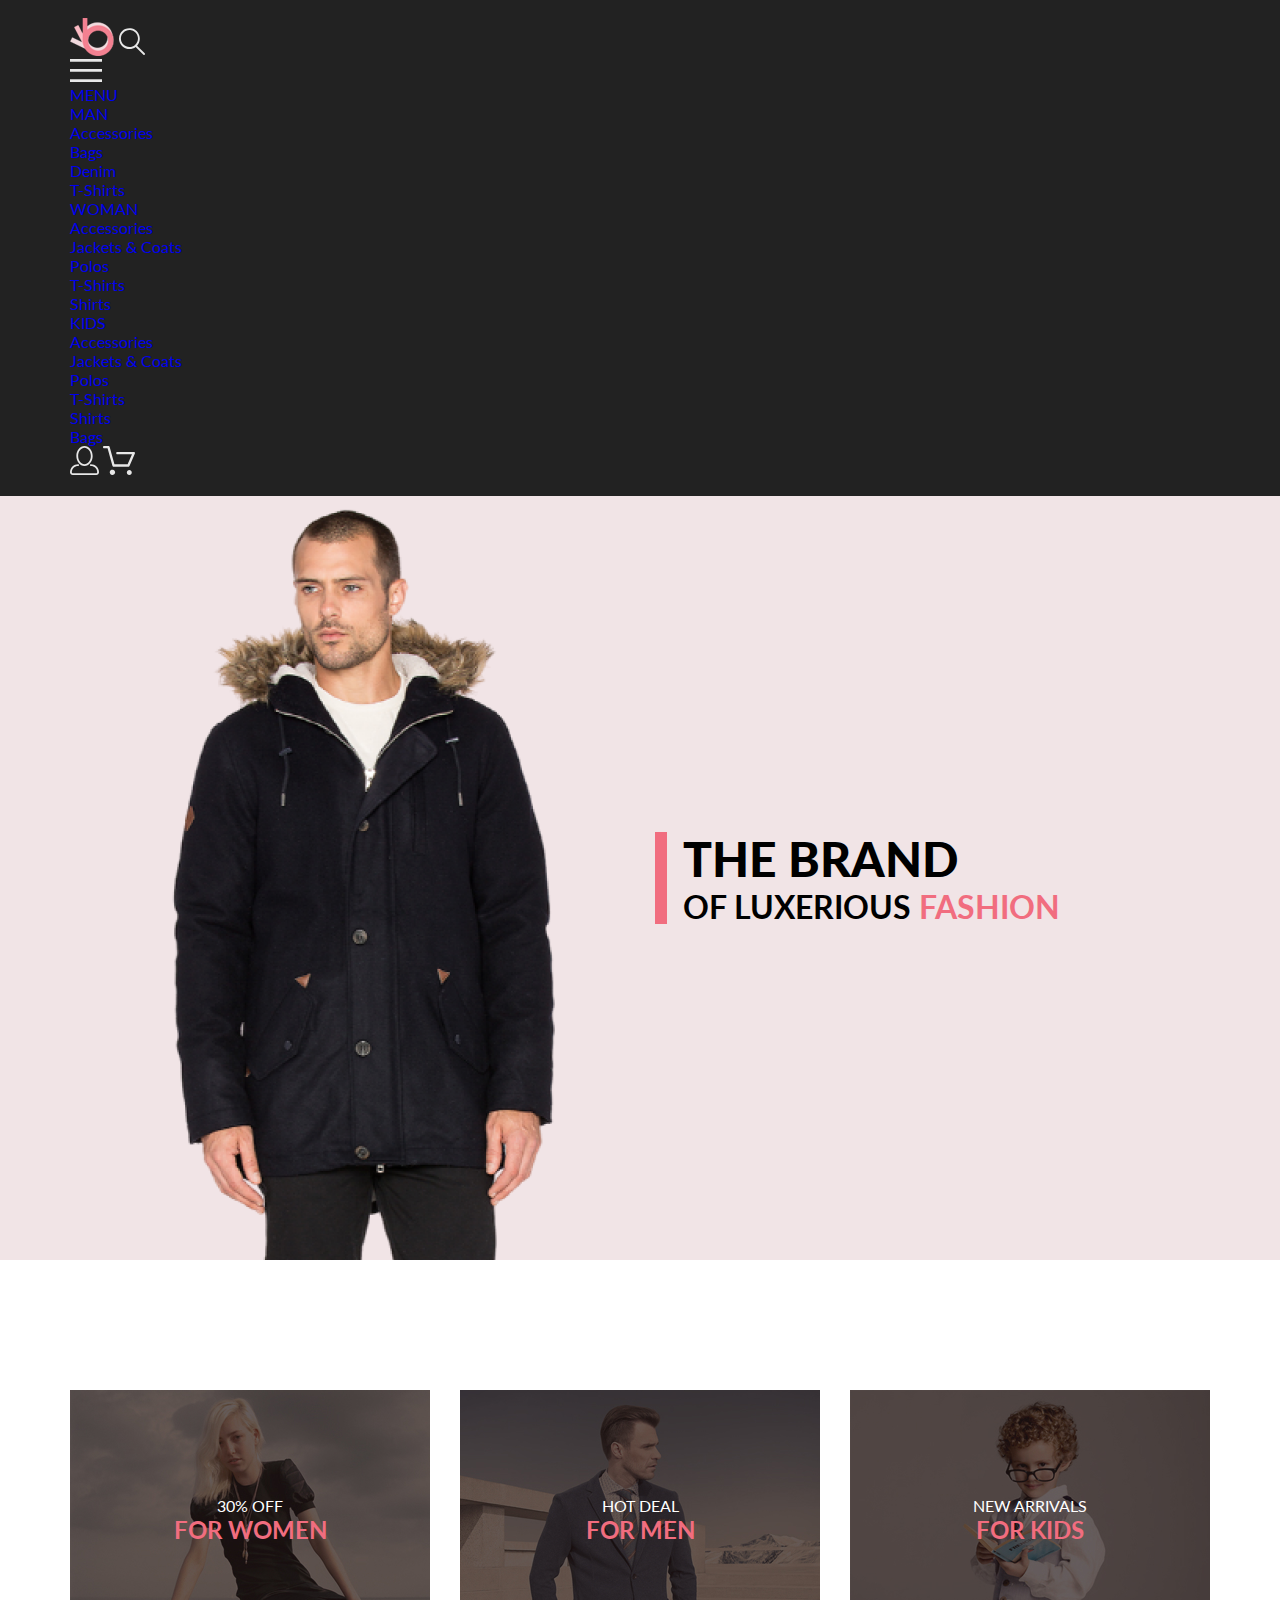
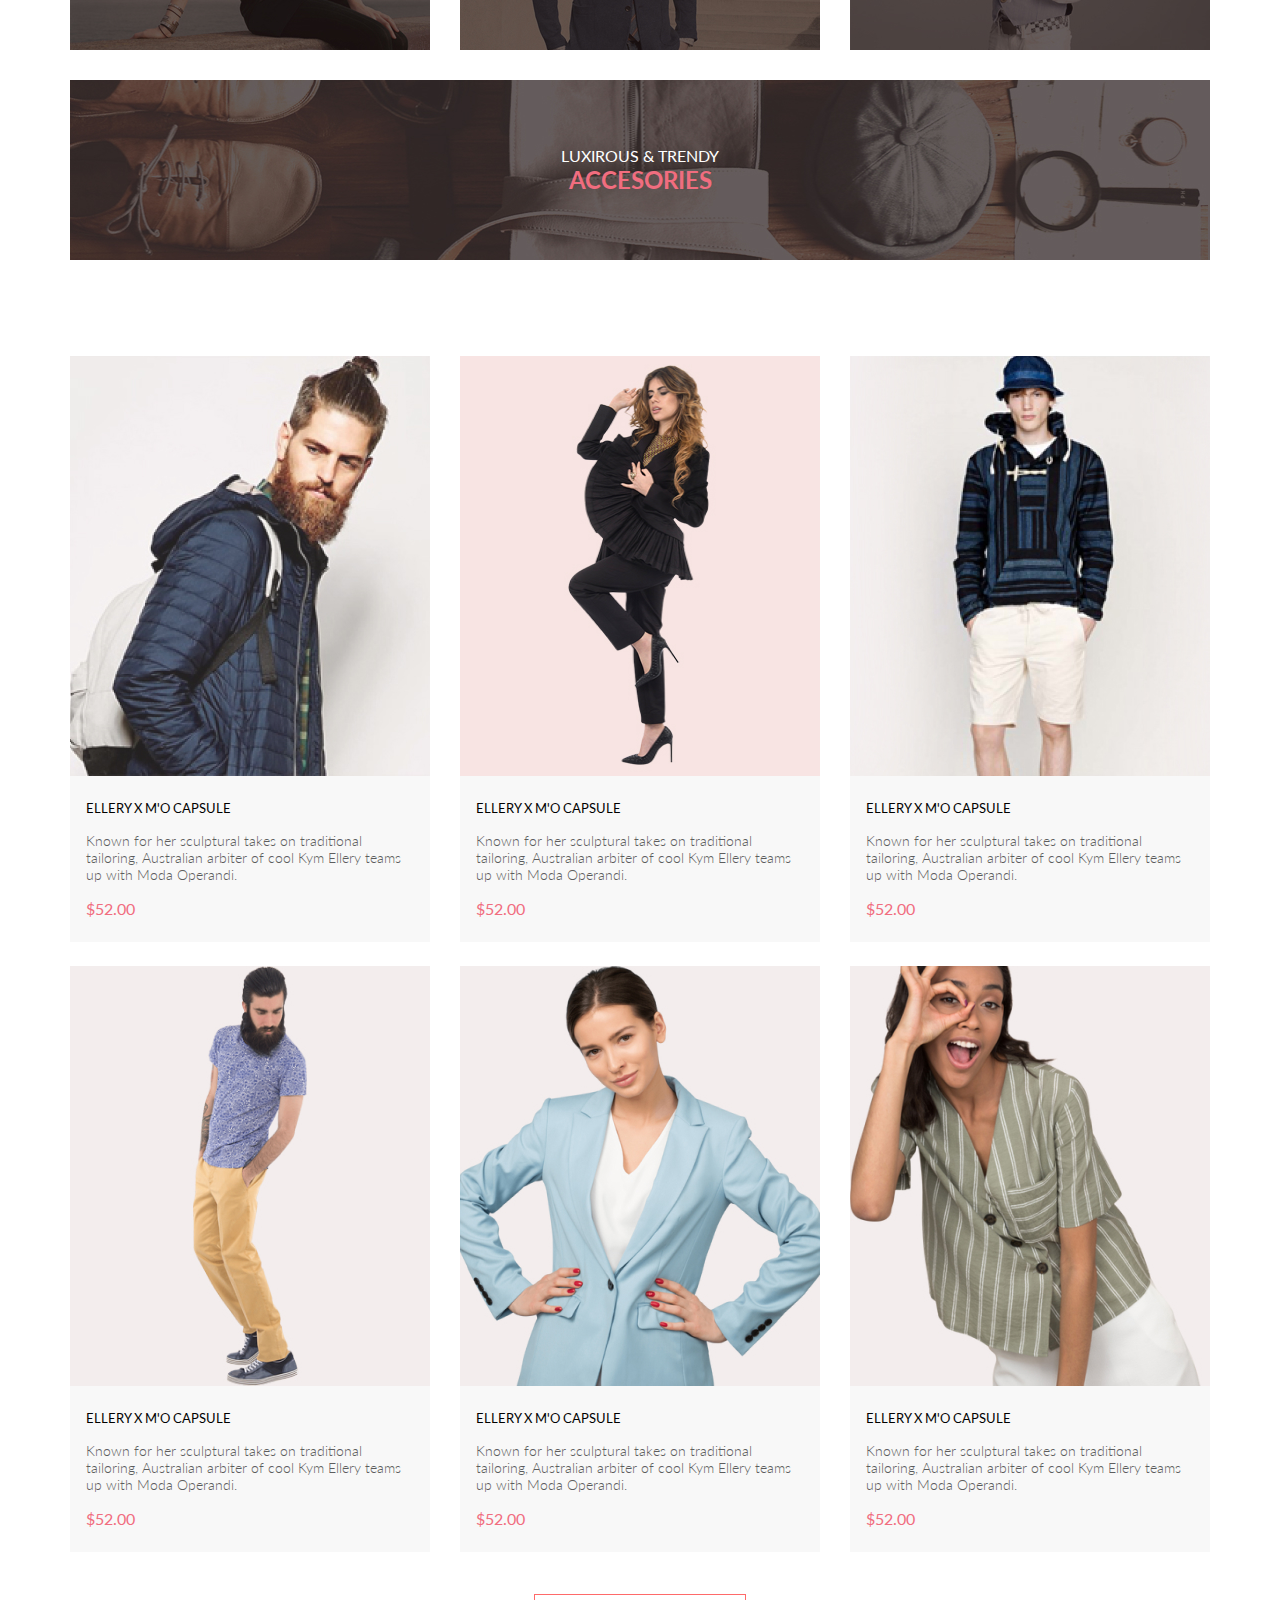
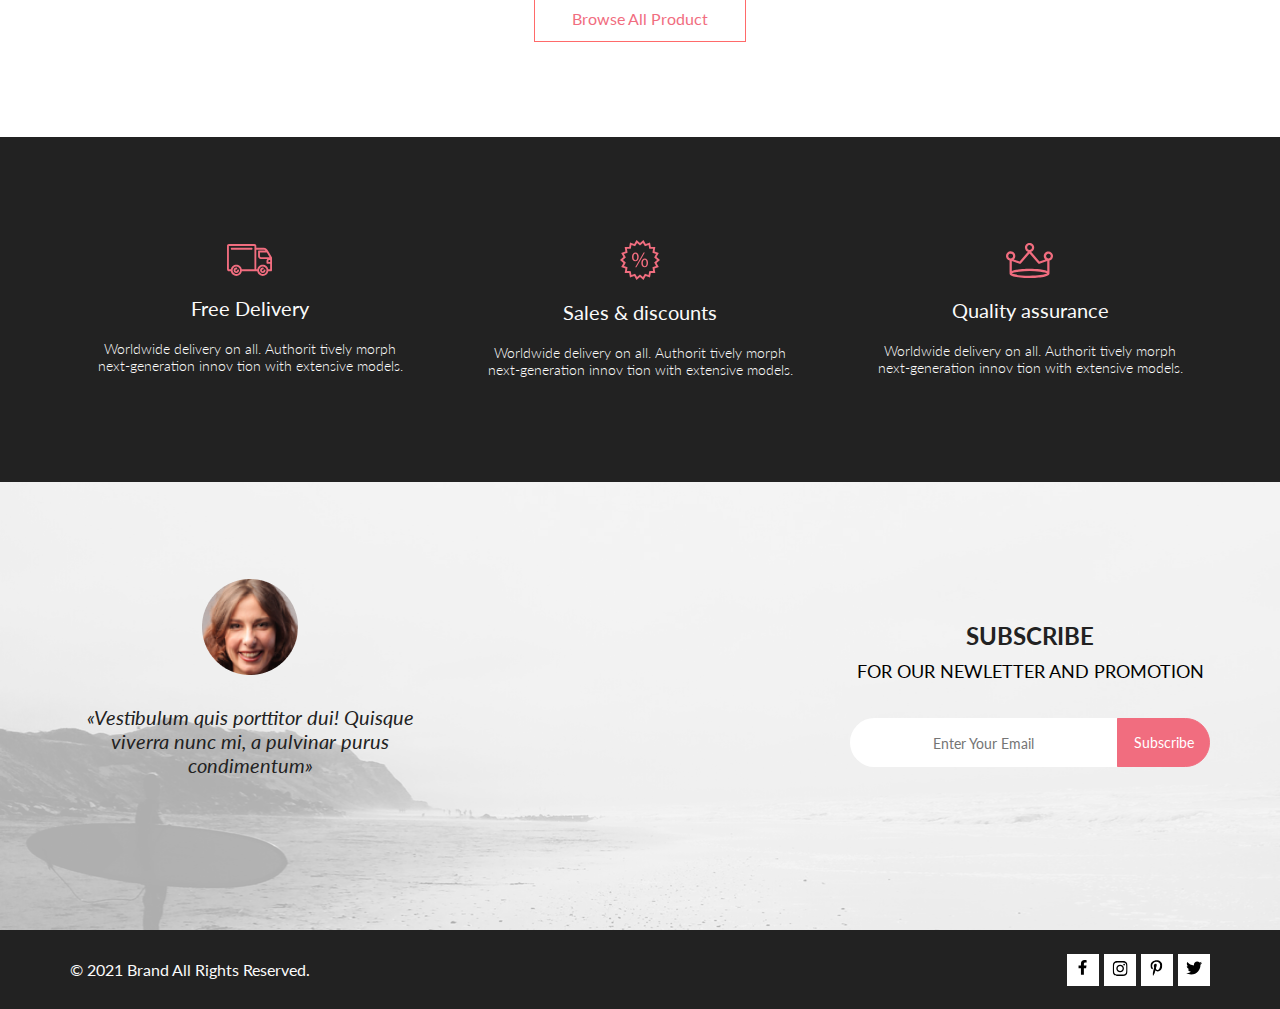
==== commit b9e625c1: "commit7" ====
--- a/sem1-HomeWork/index.html
+++ b/sem1-HomeWork/index.html
@@ -10,7 +10,7 @@
     <meta charset="UTF-8" />
     <meta name="viewport" content="width=device-width, initial-scale=1.0" />
     <title>Index</title>
-    <link rel="stylesheet" href="style.css" />
+    <link rel="stylesheet" href="../sem1-HomeWork/css/style.css" />
   </head>
   <body>
     <header class="header">
@@ -19,7 +19,7 @@
           <a href="index.html" class="logo"
             ><img src="img/logo.svg" alt="logo"
           /></a>
-          <a href="index.html"
+          <a href="index.html" class="guidance"
             ><svg
               width="27"
               height="28"
@@ -35,26 +35,28 @@
           </a>
         </div>
         <div class="header-top__right">
-          <label for="burger"
-            ><img
-              src="img/burger_menu.svg"
-              alt="burger menu"
-              class="header-top__right_budger__svg"
-          /></label>
+          <label for="burger" class="guidance"
+            ><svg
+              width="32"
+              height="23"
+              viewBox="0 0 32 23"
+              fill="none"
+              xmlns="http://www.w3.org/2000/svg"
+            >
+              <path
+                d="M0 23V20.31H32V23H0ZM0 12.76V10.07H32V12.76H0ZM0 2.69V0H32V2.69H0Z"
+                fill="#E8E8E8"
+              />
+            </svg>
+          </label>
           <input type="checkbox" name="" id="burger" />
           <nav class="header-top__right__nav">
             <ul class="header-top__right__nav__list">
-              <li class="header-top__right__nav__list_item">
-                <a
-                  href="#"
-                  class="header-top__right__nav__list_item__link__black"
-                  >MENU</a
-                >
+              <li class="header-top__right__nav_item">
+                <a href="#" class="header-top__right__nav__link__black">MENU</a>
               </li>
-              <li class="header-top__right__nav__list_item">
-                <a href="#" class="header-top__right__nav__list_item__link"
-                  >MAN</a
-                >
+              <li class="header-top__right__nav_item">
+                <a href="#" class="header-top__right__nav__link">MAN</a>
                 <ul class="header-top__right__nav_box">
                   <li>
                     <a href="#" class="header-top__right__nav_box__link"
@@ -78,10 +80,8 @@
                   </li>
                 </ul>
               </li>
-              <li class="header-top__right__nav__list_item">
-                <a href="#" class="header-top__right__nav__list_item__link"
-                  >WOMAN</a
-                >
+              <li class="header-top__right__nav_item">
+                <a href="#" class="header-top__right__nav__link">WOMAN</a>
                 <ul class="header-top__right__nav_box">
                   <li>
                     <a href="#" class="header-top__right__nav_box__link"
@@ -110,10 +110,8 @@
                   </li>
                 </ul>
               </li>
-              <li class="header-top__right__nav__list_item">
-                <a href="#" class="header-top__right__nav__list_item__link"
-                  >KIDS</a
-                >
+              <li class="header-top__right__nav_item">
+                <a href="#" class="header-top__right__nav__link">KIDS</a>
                 <ul class="header-top__right__nav_box">
                   <li>
                     <a href="#" class="header-top__right__nav_box__link"
@@ -152,7 +150,7 @@
 
           <!--  -->
           <!--  -->
-          <a href="#"
+          <a href="#" class="guidance"
             ><svg
               width="29"
               height="29"
@@ -166,7 +164,7 @@
               />
             </svg>
           </a>
-          <a href="#"
+          <a href="cart.html" class="guidance"
             ><svg
               width="32"
               height="29"
@@ -392,29 +390,29 @@
         </p>
       </article>
     </section>
-    <section class="section-6 center">
-      <div class="section-6__left">
-        <img
-          class="section-6__left__img"
+    <section class="subscription center">
+      <div class="subscription-left">
+        <img
+          class="subscription-left__img"
           src="img/people_section5.png"
           alt="people"
         />
-        <p class="section-6__left__text">
+        <p class="subscription-left__text">
           &laquo;Vestibulum quis porttitor dui! Quisque viverra nunc&nbsp;mi,
           a&nbsp;pulvinar purus condimentum&raquo;
         </p>
       </div>
-      <div class="section-6__right">
-        <b class="section-6__right__title">SUBSCRIBE </b>
-        <p class="section-6__right__text">FOR OUR NEWLETTER AND PROMOTION</p>
-        <form class="section-6__right__form" action="#">
+      <div class="subscription-right">
+        <b class="subscription-right__title">SUBSCRIBE </b>
+        <p class="subscription-right__text">FOR OUR NEWLETTER AND PROMOTION</p>
+        <form class="subscription-right__form" action="#">
           <input
-            class="section-6__right__form__input"
+            class="subscription-right__input"
             placeholder="Enter Your Email"
             type="email"
           />
           <button
-            class="section-6__right__form__button"
+            class="subscription-right__button"
             type="submit"
             title="Введите email верно"
           >
@@ -424,10 +422,10 @@
       </div>
     </section>
     <footer class="footer center">
-      <div class="footer__left">© 2021 Brand All Rights Reserved.</div>
-      <div class="footer__right">
-        <ul class="footer__right__list">
-          <li class="footer__right__list__icon facebook">
+      <div class="footer-left">© 2021 Brand All Rights Reserved.</div>
+      <div class="footer-right">
+        <ul class="footer-right__list">
+          <li class="footer-right__icon facebook">
             <a href="#">
               <svg
                 class="img_svg"
@@ -444,9 +442,9 @@
               </svg>
             </a>
           </li>
-          <li class="footer__right__list__icon inst">
-            <a href="#">
-              <svg
+          <li class="footer-right__icon inst">
+            <a href="#"
+              ><svg
                 class="img_svg"
                 xmlns="http://www.w3.org/2000/svg"
                 width="16"
@@ -473,7 +471,7 @@
               </svg>
             </a>
           </li>
-          <li class="footer__right__list__icon pinterest">
+          <li class="footer-right__icon pinterest">
             <a href="#"
               ><svg
                 class="img_svg"
@@ -502,7 +500,7 @@
               </svg>
             </a>
           </li>
-          <li class="footer__right__list__icon twit">
+          <li class="footer-right__icon twit">
             <a href="#"
               ><svg
                 class="img_svg"
--- a/sem1-HomeWork/css/style.css
+++ b/sem1-HomeWork/css/style.css
@@ -0,0 +1,1355 @@
+* {
+  margin: 0;
+  padding: 0;
+  font-family: "Lato", sans-serif;
+}
+
+.section-1_product {
+  background-color: #f7f7f7;
+  padding-top: 11px;
+  padding-bottom: 42px;
+  display: flex;
+  align-items: center;
+  justify-content: center;
+  position: relative;
+}
+.section-1_product__button {
+  border: none;
+  position: absolute;
+}
+.section-1_product__button__left {
+  left: 0;
+}
+.section-1_product__button__right {
+  right: 0;
+}
+
+.section-2_product {
+  position: relative;
+  margin-bottom: 129px;
+}
+.section-2_product__container {
+  margin-top: -63px;
+  border: 1px solid #eaeaea;
+  width: 1140px;
+  display: flex;
+  flex-direction: column;
+  align-items: center;
+  padding-top: 64px;
+  padding-bottom: 62px;
+  background-color: #fff;
+}
+.section-2_product__container__subtitle {
+  color: #f16d7f;
+  font-size: 14px;
+  font-style: normal;
+  font-weight: 300;
+  line-height: normal;
+  padding-bottom: 12px;
+}
+.section-2_product__container__pink__line {
+  height: 3px;
+  width: 63px;
+  background-color: #f16d7f;
+  margin-bottom: 12px;
+}
+.section-2_product__container__title {
+  color: #4d4d4d;
+  font-size: 18px;
+  font-style: normal;
+  font-weight: 300;
+  line-height: normal;
+  margin-bottom: 48px;
+}
+.section-2_product__container__text {
+  color: #5e5e5e;
+  text-align: center;
+  font-family: Lato;
+  font-size: 14px;
+  font-style: normal;
+  font-weight: 300;
+  line-height: normal;
+  width: 35vw;
+  margin-bottom: 32px;
+}
+.section-2_product__container__price {
+  color: #f16d7f;
+  font-size: 24px;
+  font-style: normal;
+  font-weight: 300;
+  line-height: normal;
+  margin-bottom: 65px;
+}
+.section-2_product__container__gray__line {
+  height: 1px;
+  width: 41vw;
+  background-color: #eaeaea;
+  margin-bottom: 65px;
+}
+.section-2_product__container__button {
+  display: flex;
+  align-items: center;
+  justify-content: center;
+  gap: 23px;
+  border: 1px #f16d7f solid;
+  padding: 15px 57px 14px 24px;
+}
+.section-2_product__container__button__text {
+  color: #f16d7f;
+  font-size: 16px;
+  font-style: normal;
+  font-weight: 400;
+  line-height: normal;
+}
+.section-2_product__container__navbar {
+  font-size: 14px;
+  font-style: normal;
+  font-weight: 400;
+  line-height: normal;
+  color: #6f6e6e;
+  display: flex;
+  margin-bottom: 49px;
+  gap: 30px;
+}
+.section-2_product__container__navbar__dropdown {
+  float: left;
+  overflow: hidden;
+}
+.section-2_product__container__navbar__dropdown__dropbtn {
+  display: flex;
+  gap: 9px;
+  align-items: center;
+}
+.section-2_product__container__navbar__dropdown__content {
+  display: none;
+  position: absolute;
+  min-width: 160px;
+  z-index: 1;
+  background-color: #fff;
+  padding-top: 10px;
+  padding-bottom: 10px;
+}
+.section-2_product__container__navbar__dropdown__content__link {
+  color: #6f6e6e;
+  font-size: 14px;
+  font-style: normal;
+  font-weight: 400;
+  line-height: normal;
+  text-align: right;
+}
+.section-2_product__container__navbar__dropdown__content__link:hover {
+  color: #f16d7f;
+}
+
+.section-2__container__navbar__dropdown:hover .section-2__container__navbar__dropdown__content {
+  display: flex;
+  flex-direction: column;
+  align-items: center;
+  gap: 20px;
+  flex-direction: column;
+  justify-content: flex-end;
+}
+
+.section-3_product {
+  display: flex;
+  flex-wrap: wrap;
+  justify-content: center;
+  gap: 30px;
+  margin-bottom: 48px;
+}
+.section-3_product__article {
+  width: 360px;
+  display: flex;
+  flex-direction: column;
+}
+.section-3_product__article__img {
+  width: 100%;
+}
+.section-3_product__article__content {
+  background-color: #f8f8f8;
+  padding: 24px 16px;
+  display: flex;
+  flex-direction: column;
+  gap: 16px;
+}
+.section-3_product__article__name {
+  font-size: 13px;
+  font-style: normal;
+  font-weight: 400;
+  line-height: normal;
+  color: #000;
+}
+.section-3_product__article__text {
+  color: #5d5d5d;
+  font-size: 14px;
+  font-style: normal;
+  font-weight: 300;
+  line-height: normal;
+}
+.section-3_product__article__price {
+  color: #f16d7f;
+  font-size: px;
+  font-style: normal;
+  font-weight: 400;
+  line-height: normal;
+}
+
+.section-6 {
+  background-image: url(img/background_section5.png);
+  background-size: cover;
+  padding-top: 97px;
+  padding-bottom: 126px;
+  display: flex;
+  justify-content: space-between;
+  align-items: center;
+  flex-wrap: wrap;
+}
+.section-6__left {
+  display: flex;
+  flex-direction: column;
+  align-items: center;
+  gap: 30px;
+}
+.section-6__left__text {
+  color: #222;
+  font-size: 20px;
+  font-style: italic;
+  font-weight: 400;
+  line-height: normal;
+  width: 360px;
+  text-align: center;
+}
+.section-6__right {
+  display: flex;
+  flex-direction: column;
+  align-items: center;
+  justify-content: center;
+}
+.section-6__right__title {
+  color: #222;
+  text-align: center;
+  font-size: 24px;
+  font-style: normal;
+  font-weight: 700;
+  line-height: 167.2%; /* 40.128px */
+}
+.section-6__right__text {
+  font-size: 18px;
+  font-style: normal;
+  font-weight: 400;
+  line-height: 167.2%;
+  margin-bottom: 32px;
+}
+.section-6__right__form {
+  display: flex;
+  width: 360px;
+}
+.section-6__right__form__input {
+  background-color: #e1e1e1;
+  color: #000;
+  text-align: center;
+  font-size: 14px;
+  font-style: normal;
+  font-weight: 400;
+  line-height: normal;
+  border-top-left-radius: 40px;
+  border-bottom-left-radius: 40px;
+  padding: 7px 64px 6px 22px;
+  border: none;
+  outline: none;
+  padding-left: 2px;
+  width: 23vw;
+  padding-right: 2px;
+}
+.section-6__right__form__button {
+  background-color: #f16d7f;
+  width: 100px;
+  height: 49px;
+  border: none;
+  border-top-right-radius: 40px;
+  border-bottom-right-radius: 40px;
+  color: #fff;
+  text-align: center;
+  font-size: 14px;
+  font-style: normal;
+  font-weight: 400;
+  line-height: normal;
+  width: 8vw;
+}
+.section-6__right__form__button:hover {
+  cursor: pointer;
+  color: rgba(233, 230, 230, 0.9450980392);
+  background-color: #f16d7f;
+}
+
+.footer__right__two_icons__list {
+  display: grid;
+  grid-template-columns: repeat(2, 31.5px);
+  grid-template-rows: 32px;
+  gap: 0.4vw;
+}
+.footer__right__two_icons__list__icon {
+  background-color: #fff;
+  display: flex;
+  justify-content: center;
+  align-items: center;
+}
+.footer__right__two_icons__list__icon:hover {
+  background-color: #f16d7f;
+  border: none;
+  color: #fff;
+}
+.footer__right__two_icons__list__icon:hover .img_svg path {
+  fill: #f9f9f9;
+}
+.footer__right__two_icons__list__icon:active {
+  background-color: rgb(234, 129, 129);
+  color: #fff;
+}
+
+.section-2_catalog {
+  padding-top: 39px;
+  height: 132px;
+  display: flex;
+  gap: 30px;
+}
+.section-2_catalog__filter {
+  width: 360px;
+  box-sizing: border-box;
+  position: relative;
+  z-index: 11;
+  top: 23px;
+  padding-top: 13px;
+}
+.section-2_catalog__filter[open] {
+  fill: #fff;
+  box-shadow: 6px 4px 35px rgba(0, 0, 0, 0.21);
+}
+.section-2_catalog__filter[open] .section-2_catalog__filter__heading {
+  color: #f16d7f;
+}
+.section-2_catalog__filter[open] path {
+  fill: #f16d7f;
+}
+.section-2_catalog__filter__summary {
+  display: flex;
+  align-items: center;
+  gap: 11px;
+  padding-left: 16px;
+  cursor: pointer;
+}
+.section-2_catalog__filter__heading {
+  color: #000;
+  font-size: 14px;
+  font-weight: 600;
+  line-height: normal;
+}
+.section-2_catalog__filter__content {
+  margin-top: 16px;
+  display: flex;
+  flex-direction: column;
+  gap: 16px;
+  background-color: #fff;
+  padding: 13px 16px 16px;
+}
+.section-2_catalog__filter__content__item__heading {
+  color: #6f6e6e;
+  font-size: 14px;
+  font-weight: 400;
+  line-height: normal;
+  padding: 8px 11px 11px 11px;
+  border-bottom: 1px solid #ebebeb;
+  border-left: 5px solid #f16d7f;
+}
+.section-2_catalog__filter__content__item__link-box {
+  display: flex;
+  flex-direction: column;
+  gap: 11px;
+  padding: 24px 16px;
+}
+.section-2_catalog__filter__content__item__link-box__link {
+  color: #6f6e6e;
+  font-size: 14px;
+  font-weight: 400;
+  line-height: normal;
+}
+.section-2_catalog__filter__content__item[open] .section-2_catalog__filter__content__item__heading {
+  color: #f16d7f;
+}
+.section-2_catalog__sort {
+  display: flex;
+  gap: 16px;
+  padding-top: 37px;
+}
+.section-2_catalog__sort__details {
+  position: relative;
+  cursor: pointer;
+}
+.section-2_catalog__sort__details__summary {
+  display: flex;
+  align-items: center;
+  gap: 10px;
+}
+.section-2_catalog__sort__details__summary__text {
+  color: #6f6e6e;
+  font-size: 14px;
+  font-weight: 400;
+  line-height: normal;
+}
+.section-2_catalog__sort__details__sort-box {
+  background: #fff;
+  box-shadow: 6px 4px 35px 0px rgba(0, 0, 0, 0.21);
+  padding: 7px 30px 11px 9px;
+  position: absolute;
+  left: -9px;
+  top: 20px;
+  display: flex;
+  flex-direction: column;
+  gap: 6px;
+}
+.section-2_catalog__sort__details__sort-box__checkbox {
+  display: flex;
+  gap: 9px;
+  align-items: center;
+  color: #6f6e6e;
+  font-family: "Roboto", sans-serif;
+  font-size: 14px;
+  font-weight: 400;
+  line-height: normal;
+}
+
+.section-3_catalog {
+  display: grid;
+  grid-template-columns: repeat(3, 360px);
+  grid-template-rows: repeat(3, 580px);
+  gap: 30px;
+  margin-bottom: 48px;
+}
+.section-3_catalog__product {
+  width: 360px;
+  display: flex;
+  flex-direction: column;
+}
+.section-3_catalog__product__content {
+  background-color: #f8f8f8;
+  padding: 24px 16px;
+  display: flex;
+  flex-direction: column;
+  gap: 16px;
+}
+.section-3_catalog__product__name {
+  color: #000;
+  font-size: 13px;
+  font-style: normal;
+  font-weight: 600;
+  line-height: normal;
+}
+.section-3_catalog__product__name:hover {
+  color: #838383;
+}
+.section-3_catalog__product__text {
+  color: #5d5d5d;
+  font-size: 14px;
+  font-style: normal;
+  font-weight: 300;
+  line-height: normal;
+}
+.section-3_catalog__product__price {
+  color: #f16d7f;
+  font-size: 16px;
+  font-style: normal;
+  font-weight: 400;
+  line-height: normal;
+}
+
+.footer__right__two_icons__list {
+  display: grid;
+  grid-template-columns: repeat(2, 31.5px);
+  grid-template-rows: 32px;
+  gap: 0.4vw;
+}
+.footer__right__two_icons__list__icon {
+  background-color: #fff;
+  display: flex;
+  justify-content: center;
+  align-items: center;
+}
+.footer__right__two_icons__list__icon:hover {
+  background-color: #f16d7f;
+  border: none;
+  color: #fff;
+}
+.footer__right__two_icons__list__icon:hover .img_svg path {
+  fill: #f9f9f9;
+}
+.footer__right__two_icons__list__icon:active {
+  background-color: rgb(234, 129, 129);
+  color: #fff;
+}
+
+* {
+  margin: 0;
+  padding: 0;
+  box-shadow: border-box;
+}
+
+.section__cart {
+  padding-top: 96px;
+  padding-bottom: 128px;
+  display: flex;
+  align-items: flex-start;
+  justify-content: flex-start;
+  gap: 128px;
+}
+.section__cart__left {
+  width: 57%;
+}
+.section__cart__item {
+  display: flex;
+  align-items: center;
+  justify-content: flex-start;
+  gap: 31px;
+}
+.section__cart__item__img {
+  width: 48%;
+  height: 306px;
+}
+.section__cart__item__title {
+  color: #222;
+  font-size: 24px;
+  font-weight: 400;
+  line-height: normal;
+  width: 67%;
+  margin-bottom: 42px;
+}
+.section__cart__item__point {
+  margin-bottom: 6px;
+}
+.section__cart__item__point:last-child {
+  margin-bottom: 0;
+}
+.section__cart__item__text {
+  color: #5d5d5d;
+  font-size: 22px;
+  font-weight: 400;
+  line-height: normal;
+}
+.section__cart__item__block {
+  border: 1px solid rgb(234, 234, 234);
+  padding: 0 16px;
+  color: #a4a4a4;
+  font-size: 18px;
+  font-style: normal;
+  font-weight: 400;
+  line-height: normal;
+}
+.section__cart__box {
+  background-color: #fff;
+  padding-top: 20px;
+  padding-bottom: 55px;
+  padding-right: 22px;
+  width: 60%;
+  height: 306px;
+}
+.section__cart__box__top {
+  display: flex;
+  justify-content: space-between;
+}
+.section__cart__box__button {
+  background-color: #fff;
+  height: 20px;
+  padding-top: 6px;
+  border: none;
+  display: flex;
+}
+.section__cart__box__button:hover path {
+  fill: #f88595;
+  cursor: pointer;
+}
+.section__cart__item1 {
+  margin-bottom: 40px;
+  box-shadow: 17px 19px 24px rgba(0, 0, 0, 0.13);
+}
+.section__cart__item2 {
+  margin-bottom: 72px;
+  box-shadow: 17px 19px 24px rgba(0, 0, 0, 0.13);
+}
+.section__cart__item3 {
+  display: flex;
+  justify-content: space-between;
+}
+.section__cart__button {
+  width: 42%;
+  padding: 17px 30px;
+  color: #222;
+  font-size: 14px;
+  font-weight: 300;
+  line-height: normal;
+  background-color: #fff;
+  border: 1px solid #a4a4a4;
+}
+.section__cart__button:hover {
+  color: #fff;
+  border: 1px solid #fff;
+  background-color: #f16d7f;
+}
+.section__cart__right {
+  width: 32%;
+  display: flex;
+  flex-direction: column;
+  gap: 51px;
+}
+.section__cart__right__box-button {
+  padding: 15px 41px;
+  background-color: #f16d7f;
+  border: 1px solid #f16d7f;
+  color: #fff;
+  font-size: 16px;
+  font-weight: 300;
+  line-height: normal;
+}
+.section__cart__right__box-button:hover {
+  color: #222;
+  background-color: #f5f3f3;
+  border: 1px solid #a4a4a4;
+}
+.section__cart__right__box {
+  background-color: #f5f3f3;
+  width: 100%;
+  height: 214px;
+  display: flex;
+  flex-direction: column;
+  align-items: center;
+  justify-content: center;
+  gap: 17px;
+}
+.section__cart__right__text-box {
+  display: flex;
+  align-items: flex-end;
+  flex-direction: column;
+  width: 100%;
+  gap: 12px;
+}
+.section__cart__right__line {
+  height: 1px;
+  background-color: #e2e2e2;
+  border: none;
+  width: 76%;
+}
+.section__cart__right__text-1 {
+  color: #4a4a4a;
+  font-size: 11px;
+  font-weight: 400;
+  line-height: normal;
+  margin-right: 34px;
+  text-align: left;
+}
+.section__cart__right__span-1 {
+  padding-left: 20px;
+}
+.section__cart__right__text-2 {
+  color: #222;
+  font-size: 16px;
+  font-weight: 300;
+  line-height: normal;
+  margin-right: 37px;
+}
+.section__cart__right__span-2 {
+  padding-left: 20px;
+  font-weight: 700;
+  color: #f16d7f;
+}
+.section__cart__form {
+  display: flex;
+  flex-direction: column;
+  gap: 21px;
+  align-items: flex-start;
+  margin-top: 25px;
+}
+.section__cart__form__title {
+  color: #222;
+  font-size: 16px;
+  font-weight: 300;
+  line-height: normal;
+  width: 45%;
+}
+.section__cart__form__button {
+  background-color: #fff;
+  border: 1px solid #a4a4a4;
+  color: #4a4a4a;
+  font-size: 11px;
+  font-weight: 300;
+  line-height: normal;
+  padding: 10px 14px;
+  width: 28%;
+}
+.section__cart__form__button:hover {
+  color: #fff;
+  border: 1px solid #fff;
+  background-color: #f16d7f;
+}
+.section__cart__city {
+  font-size: 13px;
+  font-weight: 300;
+  line-height: normal;
+  padding-top: 13px;
+  padding-left: 17px;
+  padding-bottom: 16px;
+  width: 100%;
+}
+.section__cart__city::-moz-placeholder {
+  color: #b1b1b1;
+}
+.section__cart__city::placeholder {
+  color: #b1b1b1;
+}
+.section__cart__state {
+  padding-top: 13px;
+  padding-left: 17px;
+  padding-bottom: 16px;
+  width: 100%;
+  font-size: 13px;
+  font-weight: 300;
+  line-height: normal;
+}
+.section__cart__state::-moz-placeholder {
+  color: #222;
+}
+.section__cart__state::placeholder {
+  color: #222;
+}
+.section__cart__postcode {
+  padding-top: 13px;
+  padding-left: 17px;
+  padding-bottom: 16px;
+  width: 100%;
+  font-size: 13px;
+  font-weight: 300;
+  line-height: normal;
+}
+.section__cart__postcode::-moz-placeholder {
+  color: #222;
+}
+.section__cart__postcode::placeholder {
+  color: #222;
+}
+
+.pink__text {
+  color: #f16d7f;
+}
+
+.flex {
+  display: flex;
+  align-items: center;
+  justify-content: flex-start;
+  gap: 24px;
+}
+
+.header {
+  background-color: #222;
+  padding-top: 18px;
+  padding-bottom: 18px;
+  display: flex;
+  align-items: center;
+  justify-content: space-between;
+  position: relative;
+}
+.header-left {
+  display: flex;
+  align-items: center;
+  gap: 41px;
+}
+.header-right {
+  display: flex;
+  align-items: center;
+  gap: 30px;
+}
+.header-right__nav {
+  background: #fff;
+  box-shadow: 6px 4px 35px rgba(0, 0, 0, 0.21);
+  width: 232px;
+  padding: 32px;
+  box-sizing: border-box;
+  position: absolute;
+  top: 78px;
+  right: -99px;
+  animation: slide-left 1s cubic-bezier(0.25, 0.46, 0.45, 0.94) both;
+  z-index: 10;
+}
+.header-right__list {
+  display: flex;
+  flex-direction: column;
+  gap: 24px;
+}
+.header-right__link_black {
+  color: #000;
+  font-size: 14px;
+  font-weight: 700;
+  line-height: normal;
+}
+.header-right__link_black:hover {
+  color: #f16d7f;
+}
+.header-right__link_black:active {
+  color: rgb(234, 129, 129);
+}
+.header-right__link_pink {
+  color: #f16d7f;
+  font-size: 14px;
+  font-weight: 400;
+  line-height: normal;
+}
+.header-right__link_pink:hover {
+  color: #838383;
+}
+.header-right__link_pink:active {
+  color: #4b4b4b;
+}
+.header-right__box {
+  margin-top: 12px;
+  display: flex;
+  flex-direction: column;
+  gap: 11px;
+}
+.header-right__link {
+  color: #6f6e6e;
+  font-size: 14px;
+  font-weight: 400;
+  line-height: normal;
+}
+.header-right__link:hover {
+  color: #f16d7f;
+}
+.header-right__link:active {
+  color: rgb(234, 129, 129);
+}
+
+#burger {
+  position: absolute;
+  left: -99999999px;
+  visibility: hidden;
+}
+#burger:checked ~ .header-right__nav {
+  display: none;
+}
+
+.guidance:hover path {
+  fill: #f88595;
+  cursor: pointer;
+}
+
+.guidance:active path {
+  fill: rgb(234, 129, 129);
+  cursor: pointer;
+}
+
+.page-name {
+  display: flex;
+  justify-content: space-between;
+  align-items: center;
+  background-color: #f1e4e6;
+  padding-top: 59px;
+  padding-bottom: 60px;
+}
+.page-name__heading {
+  color: #f16d7f;
+  font-size: 24px;
+  font-style: normal;
+  font-weight: 400;
+  line-height: normal;
+  height: 29px;
+}
+
+.footer {
+  background-color: #222;
+  display: flex;
+  justify-content: space-between;
+  align-items: center;
+  height: 79px;
+}
+.footer-left {
+  color: #fbfbfb;
+  font-size: 16px;
+  font-style: normal;
+  font-weight: 400;
+  line-height: normal;
+}
+.footer-right__list {
+  display: flex;
+  gap: 0.4vw;
+}
+.footer-right__icon {
+  background-color: #fff;
+  display: flex;
+  justify-content: center;
+  align-items: center;
+  transition: all 0.5s;
+  width: 32px;
+  height: 32px;
+}
+.footer-right__icon:hover {
+  color: #fff;
+  border: 1px solid #f16d7f;
+  background-color: #f16d7f;
+}
+.footer-right__icon:hover .img_svg path {
+  fill: #fff;
+}
+.footer-right__icon:active {
+  color: #fff;
+  border: 1px solid #f16d7f;
+  background-color: rgb(234, 129, 129);
+}
+
+.subscription {
+  background-image: url(../img/background_section5.png);
+  background-size: cover;
+  background-position: center;
+  padding-top: 97px;
+  padding-bottom: 126px;
+  display: flex;
+  justify-content: space-between;
+  align-items: center;
+  flex-wrap: wrap;
+}
+.subscription-left {
+  display: flex;
+  flex-direction: column;
+  align-items: center;
+  gap: 30px;
+}
+.subscription-left__text {
+  color: #222;
+  font-size: 20px;
+  font-style: italic;
+  font-weight: 400;
+  line-height: normal;
+  width: 360px;
+  height: 99px;
+  text-align: center;
+}
+.subscription-right {
+  display: flex;
+  flex-direction: column;
+  align-items: center;
+}
+.subscription-right__title {
+  color: #222;
+  text-align: center;
+  font-size: 24px;
+  font-style: normal;
+  font-weight: 700;
+  line-height: 167.2%; /* 40.128px */
+}
+.subscription-right__text {
+  font-size: 18px;
+  font-style: normal;
+  font-weight: 400;
+  line-height: 167.2%;
+  margin-bottom: 32px;
+}
+.subscription-right__form {
+  display: flex;
+  width: 360px;
+}
+.subscription-right__input {
+  background-color: #fff;
+  color: #000;
+  text-align: center;
+  font-size: 14px;
+  font-style: normal;
+  font-weight: 400;
+  line-height: normal;
+  border-top-left-radius: 40px;
+  border-bottom-left-radius: 40px;
+  padding: 7px 64px 6px 22px;
+  border: none;
+  outline: none;
+  padding-left: 2px;
+  width: 23vw;
+  padding-right: 2px;
+}
+.subscription-right__button {
+  background-color: #f16d7f;
+  width: 100px;
+  height: 49px;
+  border: 1px solid #f16d7f;
+  border-top-right-radius: 40px;
+  border-bottom-right-radius: 40px;
+  color: #fff;
+  text-align: center;
+  font-size: 14px;
+  font-style: normal;
+  font-weight: 400;
+  line-height: normal;
+  width: 8vw;
+  transition: all 1s;
+}
+.subscription-right__button:hover {
+  cursor: pointer;
+  color: #f16d7f;
+  background-color: #f5f3f3;
+}
+
+.registration {
+  padding-top: 64px;
+  padding-bottom: 96px;
+  display: flex;
+  align-items: flex-start;
+  gap: 128px;
+}
+.registration-left {
+  width: 36%;
+}
+.registration-left__title {
+  color: #222;
+  font-size: 16px;
+  font-weight: 300;
+  line-height: normal;
+}
+.registration-left__wrap {
+  display: flex;
+  flex-direction: column;
+  gap: 20px;
+}
+.registration-left__wrap-name {
+  margin-bottom: 34px;
+}
+.registration-left__wrap-gender {
+  margin-bottom: 35px;
+  display: flex;
+  align-items: center;
+  gap: 20px;
+  color: #222;
+  font-family: Lato;
+  font-size: 11px;
+  font-weight: 300;
+  line-height: normal;
+}
+.registration-left__wrap-details {
+  margin-bottom: 15px;
+}
+.registration-left__input {
+  color: #b1b1b1;
+  font-size: 13px;
+  font-weight: 300;
+  line-height: normal;
+  width: 100%;
+  padding-top: 13px;
+  padding-left: 17px;
+  padding-bottom: 16px;
+}
+.registration-left__input:focus {
+  outline: none;
+  border: 1px solid #f16d7f;
+}
+.registration-left__gender {
+  display: flex;
+  align-items: center;
+  gap: 10px;
+}
+.registration-left__info {
+  margin-bottom: 39px;
+  color: #b1b1b1;
+  font-family: Lato;
+  font-size: 13px;
+  font-weight: 300;
+  line-height: normal;
+}
+.registration-left__control {
+  width: 167px;
+  position: relative;
+}
+.registration-left__button {
+  background-color: #f16d7f;
+  color: #fff;
+  border: 1px solid #f16d7f;
+  font-size: 14px;
+  font-weight: 400;
+  line-height: normal;
+  padding: 16px 66px 16px 29px;
+  cursor: pointer;
+  transition: background-color 1s;
+}
+.registration-left__button:hover {
+  color: #222;
+  background-color: #f5f3f3;
+  border: 1px solid #a4a4a4;
+}
+.registration-left__button:hover ~ .registration-left__svg path {
+  fill: #222;
+}
+.registration-left__svg {
+  position: absolute;
+  right: 0;
+  right: 29px;
+  top: 20px;
+}
+.registration-right {
+  width: 65%;
+}
+.registration-right__title {
+  color: #000;
+  font-size: 24px;
+  font-weight: 300;
+  line-height: normal;
+  margin-bottom: 22px;
+}
+.registration-right__text {
+  color: #000;
+  font-size: 24px;
+  font-weight: 300;
+  line-height: normal;
+  margin-bottom: 21px;
+}
+.registration-right__wrap {
+  display: flex;
+  flex-direction: column;
+  gap: 16px;
+}
+.registration-right__benefit {
+  color: #000;
+  font-size: 24px;
+  font-weight: 300;
+  line-height: normal;
+}
+.registration-right__benefit::before {
+  content: url(../img/arrow.svg);
+  margin-right: 22px;
+}
+
+@keyframes slide-left {
+  0% {
+    transform: translateX(0);
+  }
+  100% {
+    transform: translateX(-100px);
+  }
+}
+* {
+  margin: 0;
+  padding: 0;
+  font-family: "Lato", sans-serif;
+  box-sizing: border-box;
+}
+
+a {
+  text-decoration: none;
+}
+
+ul {
+  list-style-type: none;
+}
+
+summary {
+  display: block;
+}
+
+summary::-webkit-details-marker {
+  display: none;
+}
+
+.center {
+  padding-left: calc(50% - 570px);
+  padding-right: calc(50% - 570px);
+}
+
+.section-1 {
+  background-color: #f1e4e6;
+  display: flex;
+  justify-content: space-between;
+  flex-wrap: wrap;
+  margin-bottom: 65px;
+}
+
+.section-1__left {
+  width: 555px;
+  display: flex;
+  justify-content: center;
+  align-items: center;
+}
+
+.section-1__right {
+  width: 555px;
+  display: flex;
+  gap: 16px;
+  align-items: center;
+}
+.section-1__right__pink-el {
+  background-color: #f16d7f;
+  height: 92px;
+  width: 12px;
+}
+.section-1__right__title {
+  color: #000;
+  font-size: 48px;
+  font-style: normal;
+  font-weight: 900;
+  line-height: normal;
+}
+.section-1__right__text {
+  color: #000;
+  font-size: 32px;
+  font-style: normal;
+  font-weight: 700;
+  line-height: normal;
+}
+.section-1__right__pink-text {
+  color: #f16d7f;
+}
+
+.section-2 {
+  display: grid;
+  grid-template-columns: repeat(3, 1fr);
+  grid-template-rows: 260px 180px;
+  gap: 30px;
+  padding-bottom: 96px;
+  padding-top: 65px;
+}
+.section-2__card1 {
+  background-image: url(../img/product1_section2.jpg);
+  background-position: center;
+  background-size: 100%;
+}
+.section-2__card2 {
+  background-image: url(../img/product2_section2.jpg);
+  background-position: center;
+  background-size: 100%;
+}
+.section-2__card3 {
+  background-image: url(../img/product3_section2.jpg);
+  background-position: center;
+  background-size: 100%;
+}
+.section-2__card4 {
+  background-image: url(../img/product4_section2.jpg);
+  background-position: center;
+  background-size: contain;
+  grid-column: span 3;
+}
+.section-2__card__center {
+  display: flex;
+  flex-direction: column;
+  align-items: center;
+  justify-content: center;
+}
+.section-2__subtitle__card {
+  color: #fff;
+  text-align: center;
+  font-size: 16px;
+  font-style: normal;
+  font-weight: 400;
+  line-height: normal;
+}
+.section-2__title__card {
+  color: #f16d7f;
+  font-size: 24px;
+  font-style: normal;
+  font-weight: 700;
+  line-height: normal;
+}
+
+.section-3 {
+  display: grid;
+  grid-template-columns: repeat(3, 360px);
+  grid-template-rows: repeat(2, 580px);
+  gap: 30px;
+  margin-bottom: 48px;
+}
+
+.product {
+  width: 360px;
+  display: flex;
+  flex-direction: column;
+}
+.product__img {
+  width: 100%;
+}
+.product__content {
+  background-color: #f8f8f8;
+  padding: 24px 16px;
+  display: flex;
+  flex-direction: column;
+  gap: 16px;
+}
+.product__name {
+  font-size: 13px;
+  font-style: normal;
+  font-weight: 400;
+  line-height: normal;
+  color: #000;
+}
+.product__text {
+  color: #5d5d5d;
+  font-size: 14px;
+  font-style: normal;
+  font-weight: 300;
+  line-height: normal;
+}
+.product__price {
+  color: #f16d7f;
+  font-size: 16px;
+  font-style: normal;
+  font-weight: 400;
+  line-height: normal;
+}
+
+.block-4 {
+  margin-bottom: 95px;
+  display: flex;
+  justify-content: center;
+}
+.block-4__button {
+  border: 1px solid rgb(255, 106, 106);
+  width: 212px;
+  height: 48px;
+  display: flex;
+  align-items: center;
+  justify-content: center;
+  color: #f16d7f;
+  font-size: 16px;
+  font-style: normal;
+  font-weight: 400;
+  line-height: normal;
+}
+.block-4__button:hover {
+  background-color: rgb(255, 106, 106);
+  color: #fff;
+}
+.block-4__button:active {
+  background-color: rgb(234, 129, 129);
+  color: #fff;
+}
+
+.section-5 {
+  background-color: #222;
+  padding-top: 103px;
+  padding-bottom: 104px;
+  display: flex;
+  justify-content: space-between;
+  flex-wrap: wrap;
+}
+.section-5__item {
+  display: flex;
+  flex-direction: column;
+  justify-content: center;
+  align-items: center;
+  width: 360px;
+  gap: 20px;
+}
+.section-5__item__title {
+  color: #fbfbfb;
+  font-size: 20px;
+  font-style: normal;
+  font-weight: 400;
+  line-height: normal;
+}
+.section-5__item__text {
+  color: #fbfbfb;
+  text-align: center;
+  font-size: 13.9px;
+  font-style: normal;
+  font-weight: 300;
+  line-height: normal;
+  width: 85%;
+}/*# sourceMappingURL=style.css.map */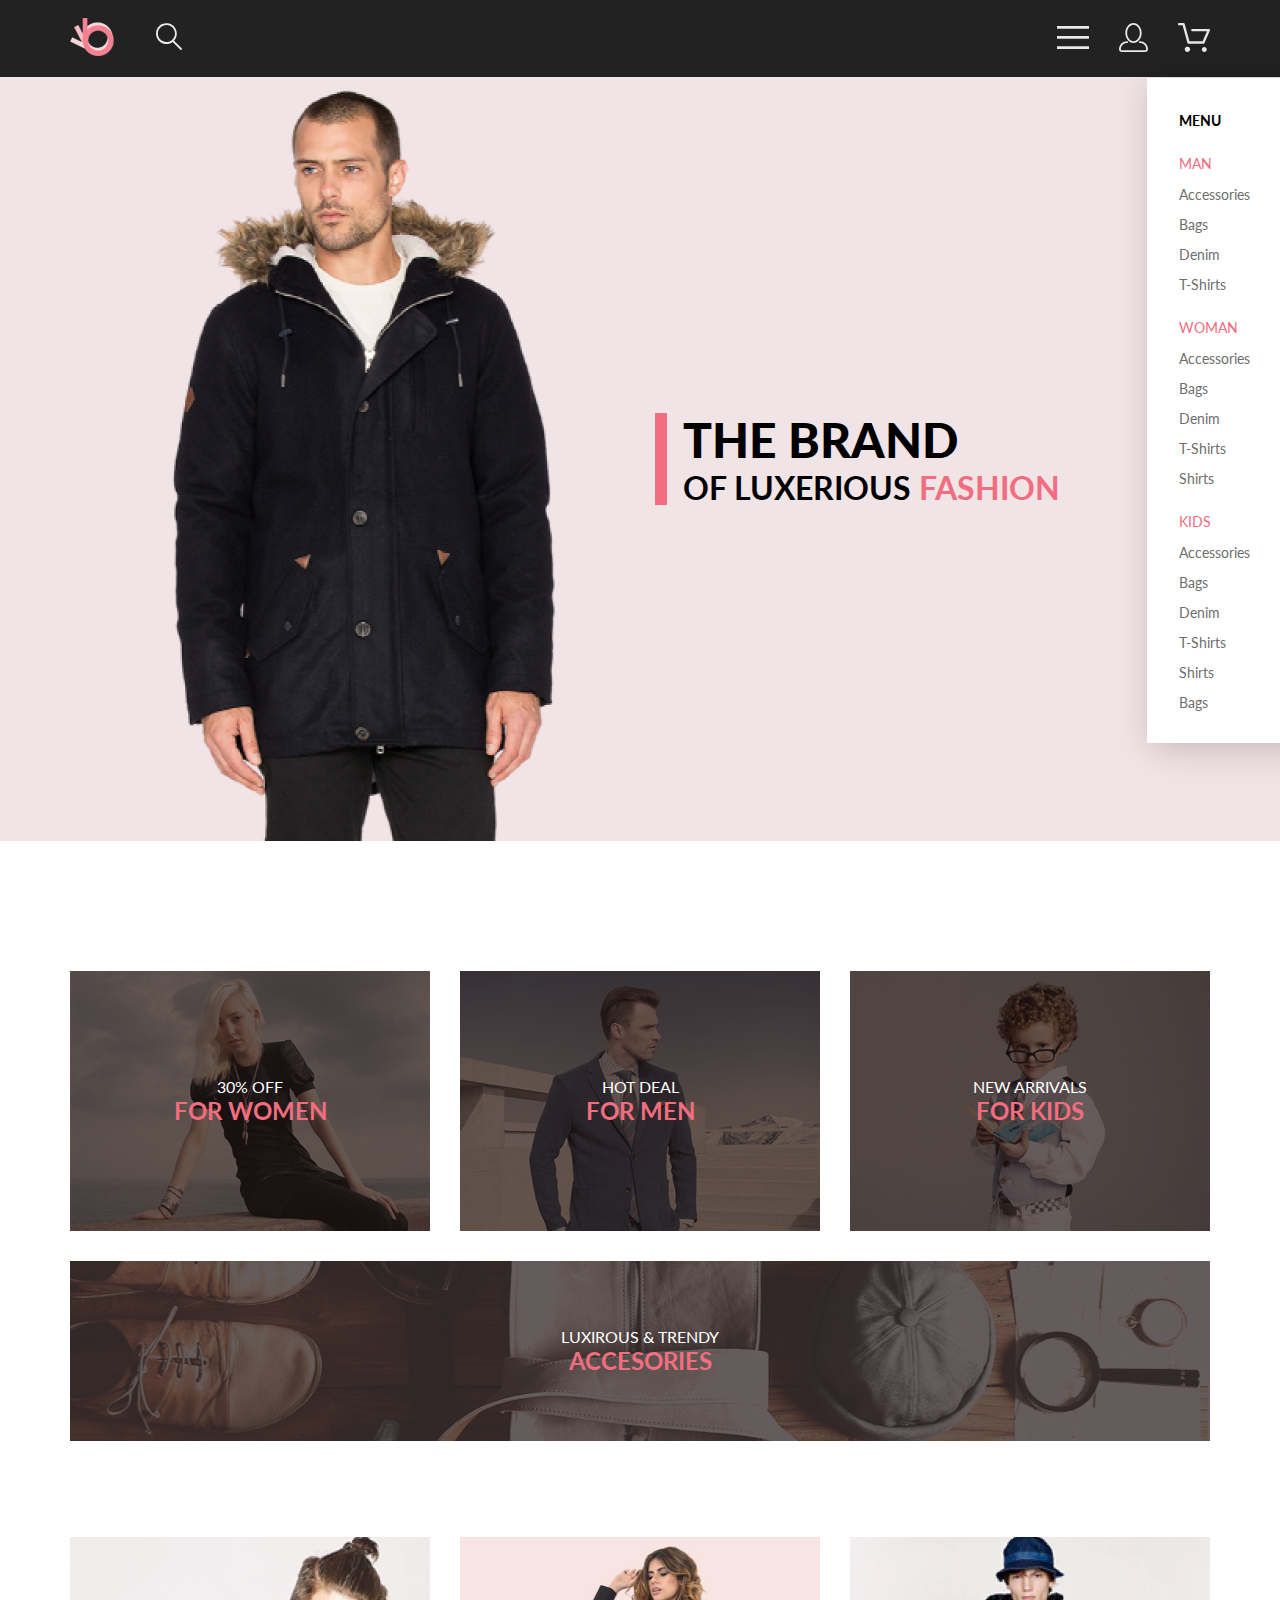
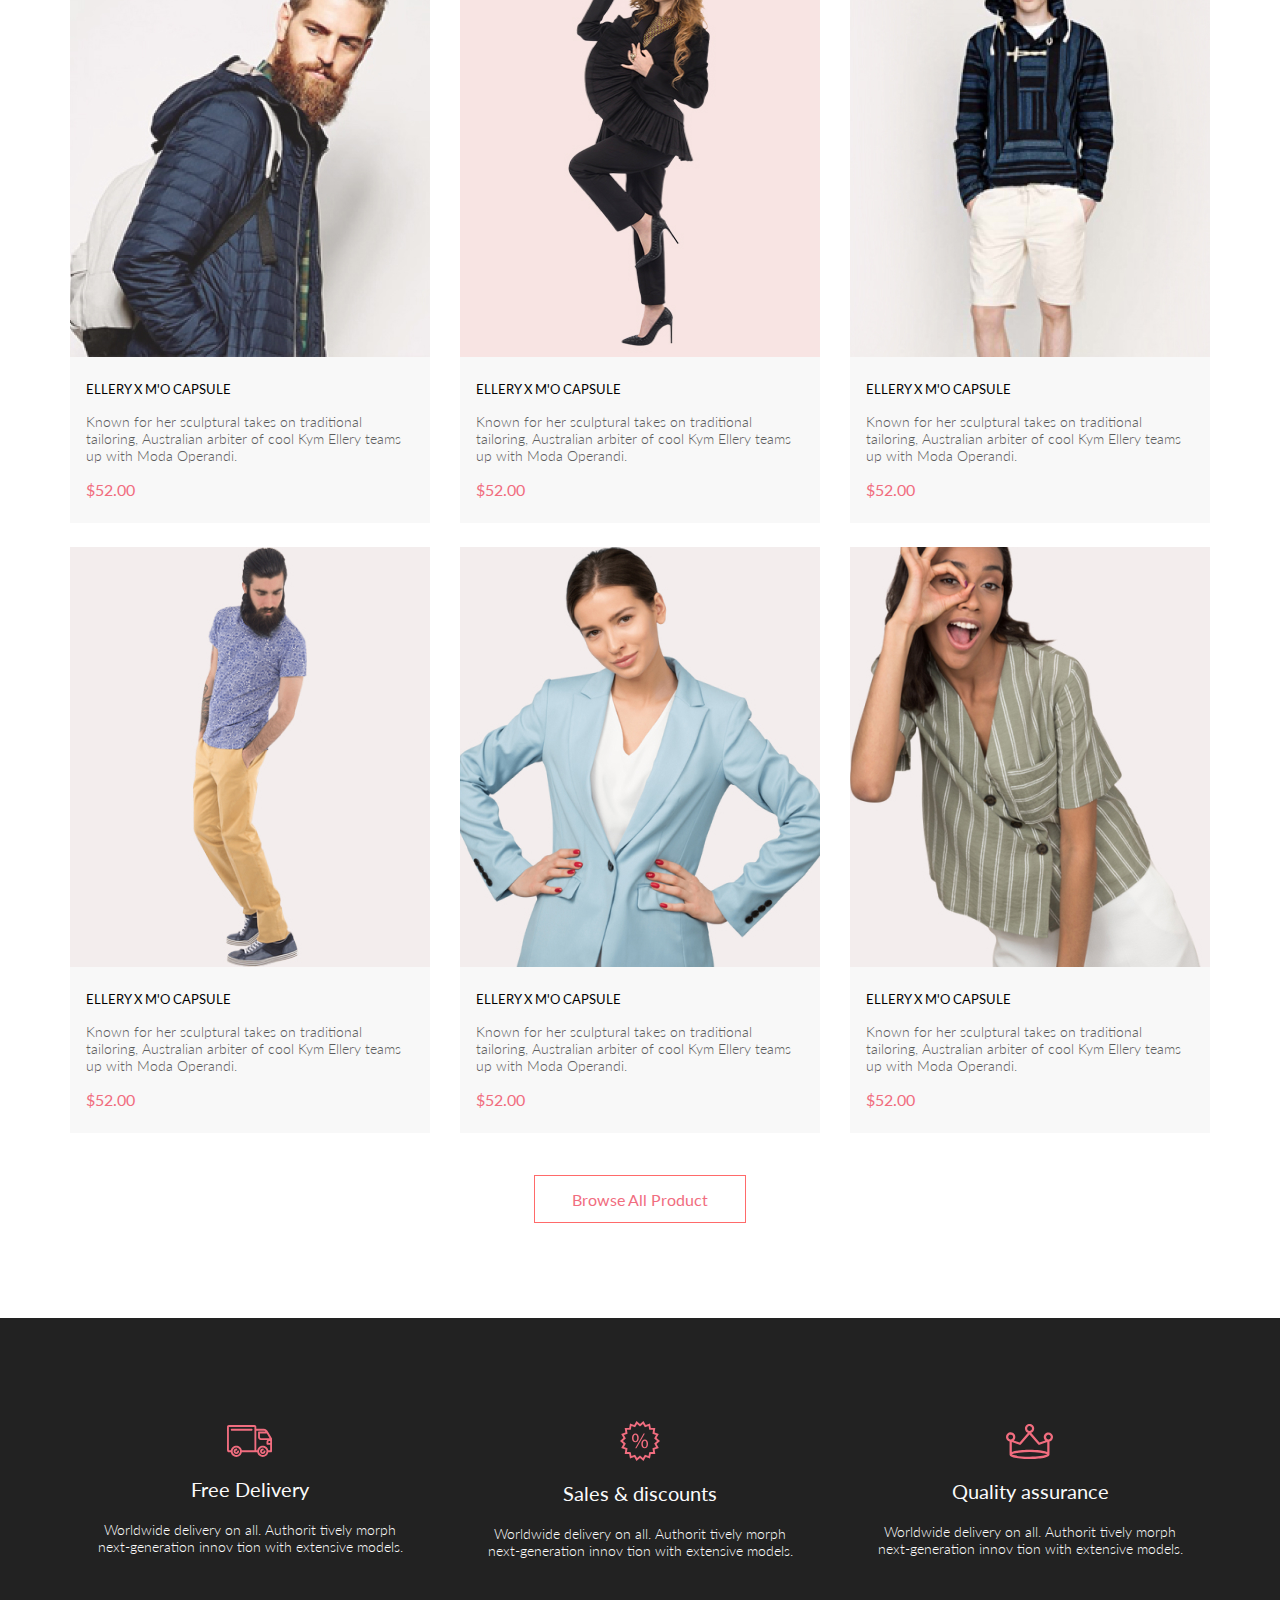
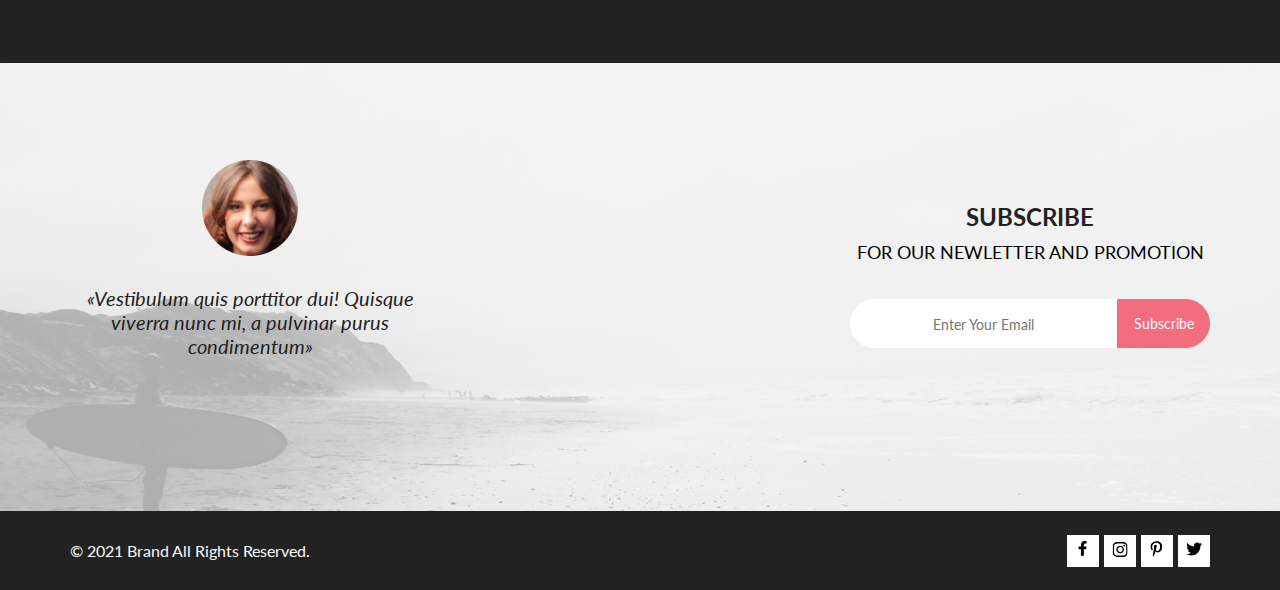
==== commit 7de3b045: "commit9" ====
--- a/sem1-HomeWork/index.html
+++ b/sem1-HomeWork/index.html
@@ -13,172 +13,138 @@
     <link rel="stylesheet" href="../sem1-HomeWork/css/style.css" />
   </head>
   <body>
-    <header class="header">
-      <div class="header-top center">
-        <div class="header-top__left">
-          <a href="index.html" class="logo"
-            ><img src="img/logo.svg" alt="logo"
-          /></a>
-          <a href="index.html" class="guidance"
-            ><svg
-              width="27"
-              height="28"
-              viewBox="0 0 27 28"
-              fill="none"
-              xmlns="http://www.w3.org/2000/svg"
-            >
-              <path
-                d="M19.0589 17.6251C20.6705 15.865 21.6275 13.6039 21.769 11.2216C21.9106 8.83932 21.2281 6.48088 19.8362 4.54232C18.4443 2.60377 16.4278 1.20318 14.1252 0.575765C11.8227 -0.0516554 9.37437 0.132305 7.19143 1.09675C5.0085 2.0612 3.22389 3.74739 2.1373 5.87217C1.05071 7.99695 0.728322 10.4309 1.22426 12.7653C1.72021 15.0997 3.00428 17.1923 4.86085 18.6919C6.71741 20.1914 9.0334 21.0064 11.4199 21.0001C13.6723 21.0031 15.8638 20.2691 17.6599 18.9101L25.4079 26.7171C25.4934 26.8061 25.5958 26.8772 25.7091 26.9261C25.8225 26.9751 25.9444 27.0009 26.0679 27.0021C26.1916 27.0024 26.314 26.9773 26.4276 26.9283C26.5411 26.8793 26.6434 26.8074 26.7279 26.7171C26.9018 26.5362 26.999 26.295 26.999 26.0441C26.999 25.7931 26.9018 25.5519 26.7279 25.371L19.0589 17.6251ZM2.88589 10.5001C2.89873 8.81477 3.41021 7.17101 4.35586 5.776C5.30151 4.38098 6.63899 3.29715 8.1997 2.66114C9.76042 2.02513 11.4745 1.86542 13.1258 2.20213C14.7772 2.53884 16.2919 3.3569 17.479 4.55319C18.6661 5.74948 19.4725 7.27044 19.7965 8.92433C20.1204 10.5782 19.9475 12.291 19.2995 13.8468C18.6515 15.4026 17.5574 16.7316 16.1551 17.6665C14.7529 18.6014 13.1052 19.1002 11.4199 19.1C9.14843 19.0892 6.97409 18.1775 5.3741 16.5652C3.77412 14.9528 2.87924 12.7715 2.88589 10.5001Z"
-                fill="#E8E8E8"
-              />
-            </svg>
-          </a>
-        </div>
-        <div class="header-top__right">
-          <label for="burger" class="guidance"
-            ><svg
-              width="32"
-              height="23"
-              viewBox="0 0 32 23"
-              fill="none"
-              xmlns="http://www.w3.org/2000/svg"
-            >
-              <path
-                d="M0 23V20.31H32V23H0ZM0 12.76V10.07H32V12.76H0ZM0 2.69V0H32V2.69H0Z"
-                fill="#E8E8E8"
-              />
-            </svg>
-          </label>
-          <input type="checkbox" name="" id="burger" />
-          <nav class="header-top__right__nav">
-            <ul class="header-top__right__nav__list">
-              <li class="header-top__right__nav_item">
-                <a href="#" class="header-top__right__nav__link__black">MENU</a>
-              </li>
-              <li class="header-top__right__nav_item">
-                <a href="#" class="header-top__right__nav__link">MAN</a>
-                <ul class="header-top__right__nav_box">
-                  <li>
-                    <a href="#" class="header-top__right__nav_box__link"
-                      >Accessories</a
-                    >
-                  </li>
-                  <li>
-                    <a href="#" class="header-top__right__nav_box__link"
-                      >Bags</a
-                    >
-                  </li>
-                  <li>
-                    <a href="#" class="header-top__right__nav_box__link"
-                      >Denim</a
-                    >
-                  </li>
-                  <li>
-                    <a href="#" class="header-top__right__nav_box__link"
-                      >T-Shirts</a
-                    >
-                  </li>
-                </ul>
-              </li>
-              <li class="header-top__right__nav_item">
-                <a href="#" class="header-top__right__nav__link">WOMAN</a>
-                <ul class="header-top__right__nav_box">
-                  <li>
-                    <a href="#" class="header-top__right__nav_box__link"
-                      >Accessories</a
-                    >
-                  </li>
-                  <li>
-                    <a href="#" class="header-top__right__nav_box__link"
-                      >Jackets & Coats</a
-                    >
-                  </li>
-                  <li>
-                    <a href="#" class="header-top__right__nav_box__link"
-                      >Polos</a
-                    >
-                  </li>
-                  <li>
-                    <a href="#" class="header-top__right__nav_box__link"
-                      >T-Shirts</a
-                    >
-                  </li>
-                  <li class="header-top__right__nav_box__link">
-                    <a href="#" class="header-top__right__nav_box__link"
-                      >Shirts</a
-                    >
-                  </li>
-                </ul>
-              </li>
-              <li class="header-top__right__nav_item">
-                <a href="#" class="header-top__right__nav__link">KIDS</a>
-                <ul class="header-top__right__nav_box">
-                  <li>
-                    <a href="#" class="header-top__right__nav_box__link"
-                      >Accessories</a
-                    >
-                  </li>
-                  <li>
-                    <a href="#" class="header-top__right__nav_box__link"
-                      >Jackets & Coats</a
-                    >
-                  </li>
-                  <li>
-                    <a href="#" class="header-top__right__nav_box__link"
-                      >Polos</a
-                    >
-                  </li>
-                  <li>
-                    <a href="#" class="header-top__right__nav_box__link"
-                      >T-Shirts</a
-                    >
-                  </li>
-                  <li class="header-top__right__nav_box__link">
-                    <a href="#" class="header-top__right__nav_box__link"
-                      >Shirts</a
-                    >
-                  </li>
-                  <li class="header-top__right__nav_box__link">
-                    <a href="#" class="header-top__right__nav_box__link"
-                      >Bags</a
-                    >
-                  </li>
-                </ul>
-              </li>
-            </ul>
-          </nav>
+    <header class="header center">
+      <div class="header-left">
+        <a href="index.html" class="logo"
+          ><img src="img/logo.svg" alt="logo"
+        /></a>
+        <a href="index.html" class="guidance"
+          ><svg
+            width="27"
+            height="28"
+            viewBox="0 0 27 28"
+            fill="none"
+            xmlns="http://www.w3.org/2000/svg"
+          >
+            <path
+              d="M19.0589 17.6251C20.6705 15.865 21.6275 13.6039 21.769 11.2216C21.9106 8.83932 21.2281 6.48088 19.8362 4.54232C18.4443 2.60377 16.4278 1.20318 14.1252 0.575765C11.8227 -0.0516554 9.37437 0.132305 7.19143 1.09675C5.0085 2.0612 3.22389 3.74739 2.1373 5.87217C1.05071 7.99695 0.728322 10.4309 1.22426 12.7653C1.72021 15.0997 3.00428 17.1923 4.86085 18.6919C6.71741 20.1914 9.0334 21.0064 11.4199 21.0001C13.6723 21.0031 15.8638 20.2691 17.6599 18.9101L25.4079 26.7171C25.4934 26.8061 25.5958 26.8772 25.7091 26.9261C25.8225 26.9751 25.9444 27.0009 26.0679 27.0021C26.1916 27.0024 26.314 26.9773 26.4276 26.9283C26.5411 26.8793 26.6434 26.8074 26.7279 26.7171C26.9018 26.5362 26.999 26.295 26.999 26.0441C26.999 25.7931 26.9018 25.5519 26.7279 25.371L19.0589 17.6251ZM2.88589 10.5001C2.89873 8.81477 3.41021 7.17101 4.35586 5.776C5.30151 4.38098 6.63899 3.29715 8.1997 2.66114C9.76042 2.02513 11.4745 1.86542 13.1258 2.20213C14.7772 2.53884 16.2919 3.3569 17.479 4.55319C18.6661 5.74948 19.4725 7.27044 19.7965 8.92433C20.1204 10.5782 19.9475 12.291 19.2995 13.8468C18.6515 15.4026 17.5574 16.7316 16.1551 17.6665C14.7529 18.6014 13.1052 19.1002 11.4199 19.1C9.14843 19.0892 6.97409 18.1775 5.3741 16.5652C3.77412 14.9528 2.87924 12.7715 2.88589 10.5001Z"
+              fill="#E8E8E8"
+            />
+          </svg>
+        </a>
+      </div>
+      <div class="header-right">
+        <label for="burger" class="guidance"
+          ><svg
+            width="32"
+            height="23"
+            viewBox="0 0 32 23"
+            fill="none"
+            xmlns="http://www.w3.org/2000/svg"
+          >
+            <path
+              d="M0 23V20.31H32V23H0ZM0 12.76V10.07H32V12.76H0ZM0 2.69V0H32V2.69H0Z"
+              fill="#E8E8E8"
+            />
+          </svg>
+        </label>
+        <input type="checkbox" name="" id="burger" />
+        <nav class="header-right__nav">
+          <ul class="header-right__list">
+            <li class="header-right__item">
+              <a href="#" class="header-right__link_black">MENU</a>
+            </li>
+            <li class="header-right__item">
+              <a href="#" class="header-right__link_pink">MAN</a>
+              <ul class="header-right__box">
+                <li>
+                  <a href="#" class="header-right__link">Accessories</a>
+                </li>
+                <li>
+                  <a href="#" class="header-right__link">Bags</a>
+                </li>
+                <li>
+                  <a href="#" class="header-right__link">Denim</a>
+                </li>
+                <li>
+                  <a href="#" class="header-right__link">T-Shirts</a>
+                </li>
+              </ul>
+            </li>
+            <li class="header-top__right__nav_item">
+              <a href="#" class="header-right__link_pink">WOMAN</a>
+              <ul class="header-right__box">
+                <li>
+                  <a href="#" class="header-right__link">Accessories</a>
+                </li>
+                <li>
+                  <a href="#" class="header-right__link">Bags</a>
+                </li>
+                <li>
+                  <a href="#" class="header-right__link">Denim</a>
+                </li>
+                <li>
+                  <a href="#" class="header-right__link">T-Shirts</a>
+                </li>
+                <li>
+                  <a href="#" class="header-right__link">Shirts</a>
+                </li>
+              </ul>
+            </li>
+            <li class="header-top__right__nav_item">
+              <a href="#" class="header-right__link_pink">KIDS</a>
+              <ul class="header-right__box">
+                <li>
+                  <a href="#" class="header-right__link">Accessories</a>
+                </li>
+                <li>
+                  <a href="#" class="header-right__link">Bags</a>
+                </li>
+                <li>
+                  <a href="#" class="header-right__link">Denim</a>
+                </li>
+                <li>
+                  <a href="#" class="header-right__link">T-Shirts</a>
+                </li>
+                <li>
+                  <a href="#" class="header-right__link">Shirts</a>
+                </li>
+                <li>
+                  <a href="#" class="header-right__link">Bags</a>
+                </li>
+              </ul>
+            </li>
+          </ul>
+        </nav>
 
-          <!--  -->
-          <!--  -->
-          <a href="#" class="guidance"
-            ><svg
-              width="29"
-              height="29"
-              viewBox="0 0 29 29"
-              fill="none"
-              xmlns="http://www.w3.org/2000/svg"
-            >
-              <path
-                d="M14.5 19.937C19 19.937 22.656 15.464 22.656 9.968C22.656 4.472 19 0 14.5 0C13.3631 0.0217413 12.2463 0.303398 11.2351 0.823397C10.2239 1.34339 9.34507 2.08794 8.66602 3C7.12663 4.99573 6.30819 7.45381 6.34399 9.974C6.34399 15.465 10 19.937 14.5 19.937ZM14.5 1.813C18 1.813 20.844 5.472 20.844 9.969C20.844 14.466 17.998 18.125 14.5 18.125C11.002 18.125 8.15603 14.465 8.15503 9.969C8.15403 5.473 11 1.813 14.5 1.813ZM20.844 18.125C20.6036 18.125 20.373 18.2205 20.203 18.3905C20.033 18.5605 19.9375 18.7911 19.9375 19.0315C19.9375 19.2719 20.033 19.5025 20.203 19.6725C20.373 19.8425 20.6036 19.938 20.844 19.938C22.526 19.9399 24.1386 20.6088 25.3279 21.7982C26.5172 22.9875 27.1861 24.6 27.188 26.282C27.1875 26.5221 27.0918 26.7523 26.922 26.9221C26.7522 27.0918 26.5221 27.1875 26.282 27.188H2.71997C2.47985 27.1875 2.24975 27.0918 2.07996 26.9221C1.91016 26.7523 1.81449 26.5221 1.81396 26.282C1.81608 24.6001 2.48517 22.9877 3.67444 21.7985C4.86371 20.6092 6.47608 19.9401 8.15796 19.938C8.39824 19.938 8.62868 19.8425 8.79858 19.6726C8.96849 19.5027 9.06396 19.2723 9.06396 19.032C9.06396 18.7917 8.96849 18.5613 8.79858 18.3914C8.62868 18.2215 8.39824 18.126 8.15796 18.126C5.99541 18.1279 3.92201 18.9875 2.39258 20.5164C0.863144 22.0453 0.00264777 24.1185 0 26.281C0.000794067 27.0019 0.287502 27.693 0.797241 28.2027C1.30698 28.7125 1.99811 28.9992 2.71899 29H26.282C27.0027 28.9989 27.6936 28.7121 28.2031 28.2024C28.7126 27.6927 28.9992 27.0017 29 26.281C28.9974 24.1187 28.1372 22.0457 26.6083 20.5168C25.0793 18.9878 23.0063 18.1276 20.844 18.125Z"
-                fill="#E8E8E8"
-              />
-            </svg>
-          </a>
-          <a href="cart.html" class="guidance"
-            ><svg
-              width="32"
-              height="29"
-              viewBox="0 0 32 29"
-              fill="none"
-              xmlns="http://www.w3.org/2000/svg"
-            >
-              <path
-                d="M26.2 29C25.5522 28.9738 24.9405 28.6948 24.4962 28.2227C24.0519 27.7506 23.8104 27.1232 23.8235 26.475C23.8366 25.8269 24.1033 25.2097 24.5663 24.7559C25.0293 24.3022 25.6518 24.048 26.3 24.048C26.9483 24.048 27.5707 24.3022 28.0337 24.7559C28.4967 25.2097 28.7634 25.8269 28.7765 26.475C28.7896 27.1232 28.5481 27.7506 28.1038 28.2227C27.6594 28.6948 27.0478 28.9738 26.4 29H26.2ZM6.75195 26.32C6.75195 25.79 6.90913 25.2718 7.20361 24.8311C7.4981 24.3904 7.91667 24.0469 8.40637 23.844C8.89608 23.6412 9.43497 23.5881 9.95483 23.6915C10.4747 23.7949 10.9522 24.0502 11.327 24.425C11.7018 24.7998 11.9571 25.2773 12.0605 25.7972C12.164 26.317 12.1108 26.8559 11.908 27.3456C11.7051 27.8353 11.3616 28.2539 10.9209 28.5483C10.4802 28.8428 9.96206 29 9.43201 29C9.0799 29.0003 8.73114 28.9311 8.40576 28.7966C8.08038 28.662 7.78472 28.4646 7.53564 28.2158C7.28657 27.9669 7.08903 27.6713 6.95422 27.3461C6.81942 27.0208 6.75 26.6721 6.75 26.32H6.75195ZM10.552 20.686C10.2926 20.6868 10.04 20.6024 9.83313 20.4457C9.62629 20.2891 9.47661 20.0689 9.40698 19.819L4.57397 2.36401H1.18103C0.867544 2.36401 0.566883 2.23947 0.345215 2.01781C0.123547 1.79614 -0.000976562 1.49549 -0.000976562 1.18201C-0.000976562 0.868519 0.123547 0.567873 0.345215 0.346205C0.566883 0.124537 0.867544 5.81268e-06 1.18103 5.81268e-06H5.46204C5.72153 -0.00080736 5.97406 0.0837201 6.18079 0.240568C6.38751 0.397416 6.53686 0.617884 6.60596 0.868006L11.439 18.323H24.6169L29 8.27501H14.4C14.2418 8.27961 14.0844 8.25242 13.9369 8.19507C13.7894 8.13771 13.6549 8.05134 13.5414 7.94108C13.4279 7.83082 13.3376 7.69891 13.276 7.55315C13.2144 7.40739 13.1826 7.25075 13.1826 7.0925C13.1826 6.93426 13.2144 6.77762 13.276 6.63186C13.3376 6.4861 13.4279 6.35419 13.5414 6.24393C13.6549 6.13367 13.7894 6.0473 13.9369 5.98994C14.0844 5.93259 14.2418 5.90541 14.4 5.91001H30.813C31.0087 5.90996 31.2013 5.95866 31.3734 6.05172C31.5456 6.14478 31.6918 6.27926 31.799 6.44301C31.9068 6.60729 31.9724 6.79569 31.9899 6.99145C32.0073 7.18721 31.9762 7.38424 31.899 7.565L26.494 19.977C26.4016 20.1876 26.25 20.3668 26.0575 20.4927C25.865 20.6186 25.64 20.6858 25.41 20.686H10.552Z"
-                fill="#E8E8E8"
-              />
-            </svg>
-          </a>
-        </div>
+        <a href="registration.html" class="guidance"
+          ><svg
+            width="29"
+            height="29"
+            viewBox="0 0 29 29"
+            fill="none"
+            xmlns="http://www.w3.org/2000/svg"
+          >
+            <path
+              d="M14.5 19.937C19 19.937 22.656 15.464 22.656 9.968C22.656 4.472 19 0 14.5 0C13.3631 0.0217413 12.2463 0.303398 11.2351 0.823397C10.2239 1.34339 9.34507 2.08794 8.66602 3C7.12663 4.99573 6.30819 7.45381 6.34399 9.974C6.34399 15.465 10 19.937 14.5 19.937ZM14.5 1.813C18 1.813 20.844 5.472 20.844 9.969C20.844 14.466 17.998 18.125 14.5 18.125C11.002 18.125 8.15603 14.465 8.15503 9.969C8.15403 5.473 11 1.813 14.5 1.813ZM20.844 18.125C20.6036 18.125 20.373 18.2205 20.203 18.3905C20.033 18.5605 19.9375 18.7911 19.9375 19.0315C19.9375 19.2719 20.033 19.5025 20.203 19.6725C20.373 19.8425 20.6036 19.938 20.844 19.938C22.526 19.9399 24.1386 20.6088 25.3279 21.7982C26.5172 22.9875 27.1861 24.6 27.188 26.282C27.1875 26.5221 27.0918 26.7523 26.922 26.9221C26.7522 27.0918 26.5221 27.1875 26.282 27.188H2.71997C2.47985 27.1875 2.24975 27.0918 2.07996 26.9221C1.91016 26.7523 1.81449 26.5221 1.81396 26.282C1.81608 24.6001 2.48517 22.9877 3.67444 21.7985C4.86371 20.6092 6.47608 19.9401 8.15796 19.938C8.39824 19.938 8.62868 19.8425 8.79858 19.6726C8.96849 19.5027 9.06396 19.2723 9.06396 19.032C9.06396 18.7917 8.96849 18.5613 8.79858 18.3914C8.62868 18.2215 8.39824 18.126 8.15796 18.126C5.99541 18.1279 3.92201 18.9875 2.39258 20.5164C0.863144 22.0453 0.00264777 24.1185 0 26.281C0.000794067 27.0019 0.287502 27.693 0.797241 28.2027C1.30698 28.7125 1.99811 28.9992 2.71899 29H26.282C27.0027 28.9989 27.6936 28.7121 28.2031 28.2024C28.7126 27.6927 28.9992 27.0017 29 26.281C28.9974 24.1187 28.1372 22.0457 26.6083 20.5168C25.0793 18.9878 23.0063 18.1276 20.844 18.125Z"
+              fill="#E8E8E8"
+            />
+          </svg>
+        </a>
+        <a href="cart.html" class="guidance"
+          ><svg
+            width="32"
+            height="29"
+            viewBox="0 0 32 29"
+            fill="none"
+            xmlns="http://www.w3.org/2000/svg"
+          >
+            <path
+              d="M26.2 29C25.5522 28.9738 24.9405 28.6948 24.4962 28.2227C24.0519 27.7506 23.8104 27.1232 23.8235 26.475C23.8366 25.8269 24.1033 25.2097 24.5663 24.7559C25.0293 24.3022 25.6518 24.048 26.3 24.048C26.9483 24.048 27.5707 24.3022 28.0337 24.7559C28.4967 25.2097 28.7634 25.8269 28.7765 26.475C28.7896 27.1232 28.5481 27.7506 28.1038 28.2227C27.6594 28.6948 27.0478 28.9738 26.4 29H26.2ZM6.75195 26.32C6.75195 25.79 6.90913 25.2718 7.20361 24.8311C7.4981 24.3904 7.91667 24.0469 8.40637 23.844C8.89608 23.6412 9.43497 23.5881 9.95483 23.6915C10.4747 23.7949 10.9522 24.0502 11.327 24.425C11.7018 24.7998 11.9571 25.2773 12.0605 25.7972C12.164 26.317 12.1108 26.8559 11.908 27.3456C11.7051 27.8353 11.3616 28.2539 10.9209 28.5483C10.4802 28.8428 9.96206 29 9.43201 29C9.0799 29.0003 8.73114 28.9311 8.40576 28.7966C8.08038 28.662 7.78472 28.4646 7.53564 28.2158C7.28657 27.9669 7.08903 27.6713 6.95422 27.3461C6.81942 27.0208 6.75 26.6721 6.75 26.32H6.75195ZM10.552 20.686C10.2926 20.6868 10.04 20.6024 9.83313 20.4457C9.62629 20.2891 9.47661 20.0689 9.40698 19.819L4.57397 2.36401H1.18103C0.867544 2.36401 0.566883 2.23947 0.345215 2.01781C0.123547 1.79614 -0.000976562 1.49549 -0.000976562 1.18201C-0.000976562 0.868519 0.123547 0.567873 0.345215 0.346205C0.566883 0.124537 0.867544 5.81268e-06 1.18103 5.81268e-06H5.46204C5.72153 -0.00080736 5.97406 0.0837201 6.18079 0.240568C6.38751 0.397416 6.53686 0.617884 6.60596 0.868006L11.439 18.323H24.6169L29 8.27501H14.4C14.2418 8.27961 14.0844 8.25242 13.9369 8.19507C13.7894 8.13771 13.6549 8.05134 13.5414 7.94108C13.4279 7.83082 13.3376 7.69891 13.276 7.55315C13.2144 7.40739 13.1826 7.25075 13.1826 7.0925C13.1826 6.93426 13.2144 6.77762 13.276 6.63186C13.3376 6.4861 13.4279 6.35419 13.5414 6.24393C13.6549 6.13367 13.7894 6.0473 13.9369 5.98994C14.0844 5.93259 14.2418 5.90541 14.4 5.91001H30.813C31.0087 5.90996 31.2013 5.95866 31.3734 6.05172C31.5456 6.14478 31.6918 6.27926 31.799 6.44301C31.9068 6.60729 31.9724 6.79569 31.9899 6.99145C32.0073 7.18721 31.9762 7.38424 31.899 7.565L26.494 19.977C26.4016 20.1876 26.25 20.3668 26.0575 20.4927C25.865 20.6186 25.64 20.6858 25.41 20.686H10.552Z"
+              fill="#E8E8E8"
+            />
+          </svg>
+        </a>
       </div>
     </header>
     <section class="section-1 center">
--- a/sem1-HomeWork/css/style.css
+++ b/sem1-HomeWork/css/style.css
@@ -833,6 +833,10 @@
   display: none;
 }
 
+.guidance path {
+  transition: fill 0.5s;
+}
+
 .guidance:hover path {
   fill: #f88595;
   cursor: pointer;
@@ -858,6 +862,32 @@
   font-weight: 400;
   line-height: normal;
   height: 29px;
+}
+.page-name__breadcrumps {
+  display: flex;
+}
+.page-name__link {
+  color: #636363;
+  font-size: 14px;
+  font-weight: 300;
+  line-height: normal;
+}
+.page-name__link:hover {
+  color: #838383;
+}
+.page-name__link:not(:last-child)::after {
+  content: "/";
+  padding-left: 6px;
+  padding-right: 6px;
+}
+.page-name__link_pink {
+  color: #f16d7f;
+  font-size: 14px;
+  font-weight: 700;
+  line-height: normal;
+}
+.page-name__link_pink:hover {
+  color: #f88595;
 }
 
 .footer {
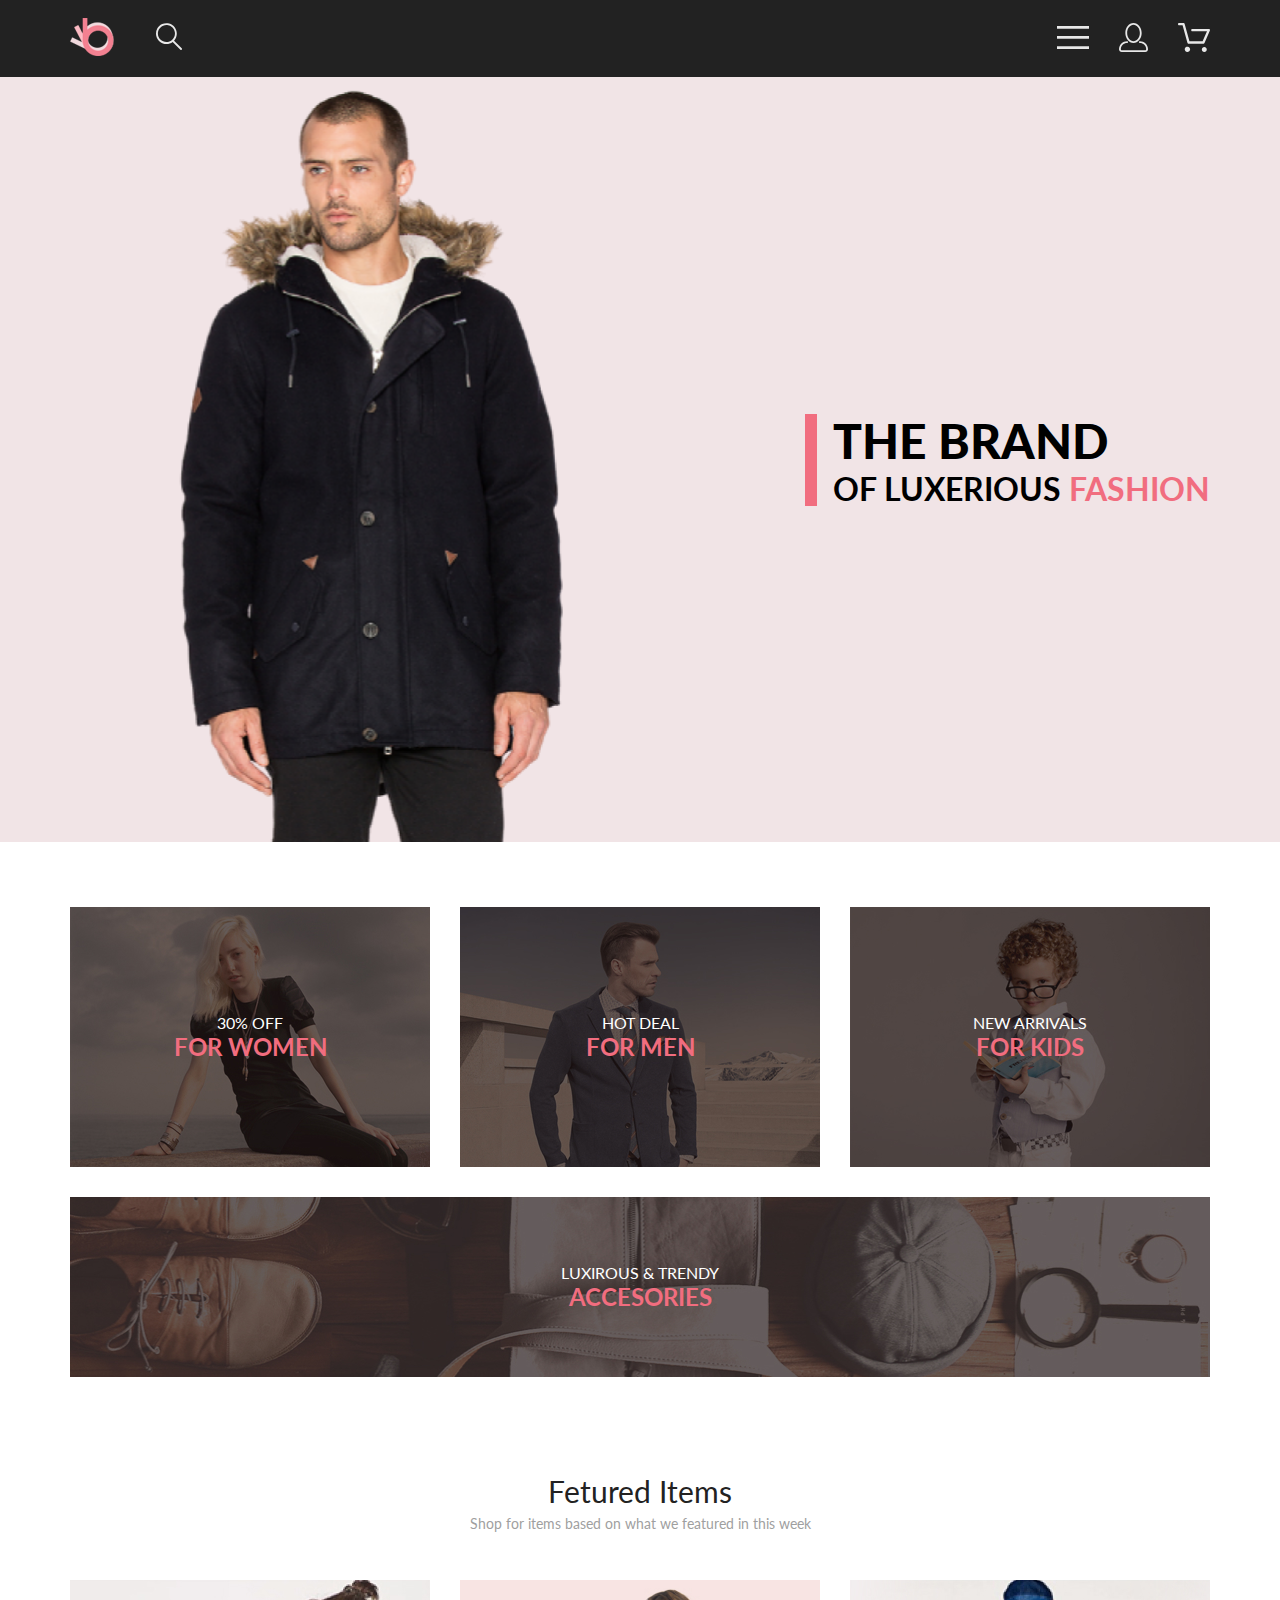
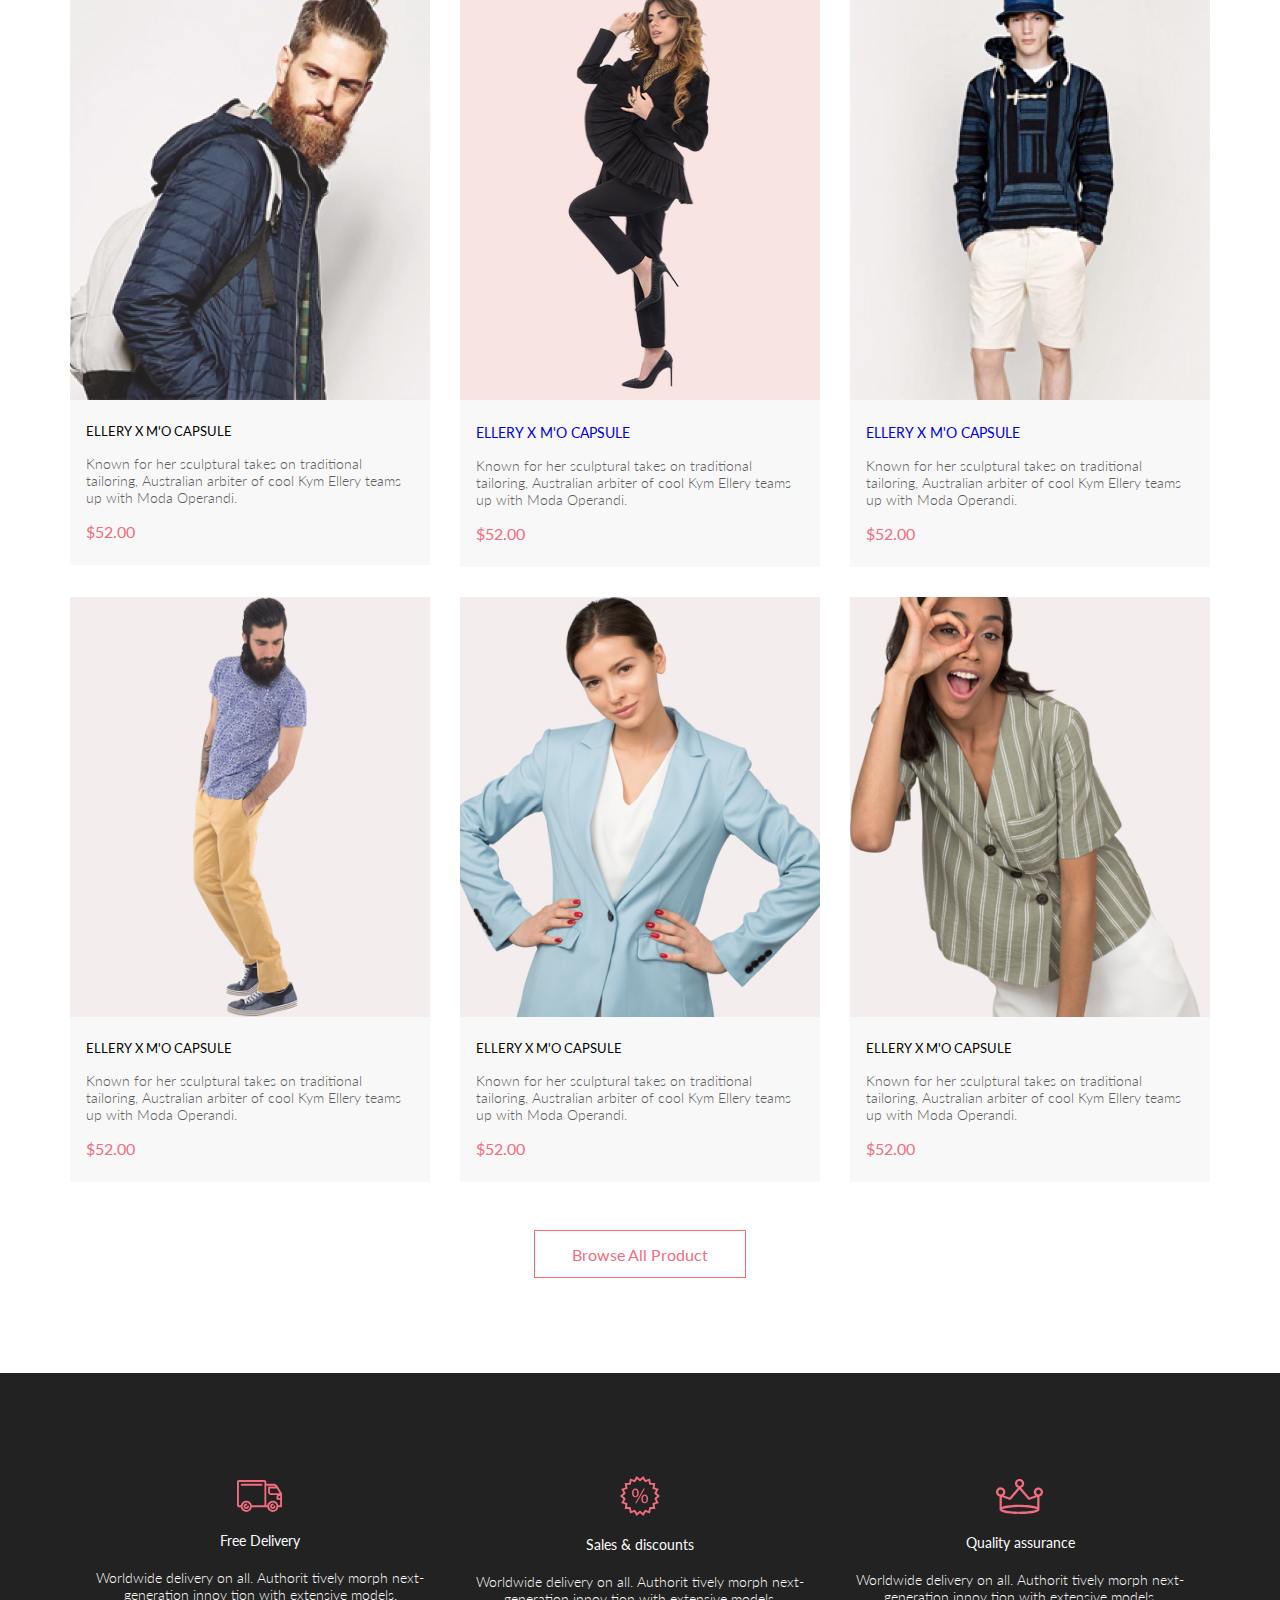
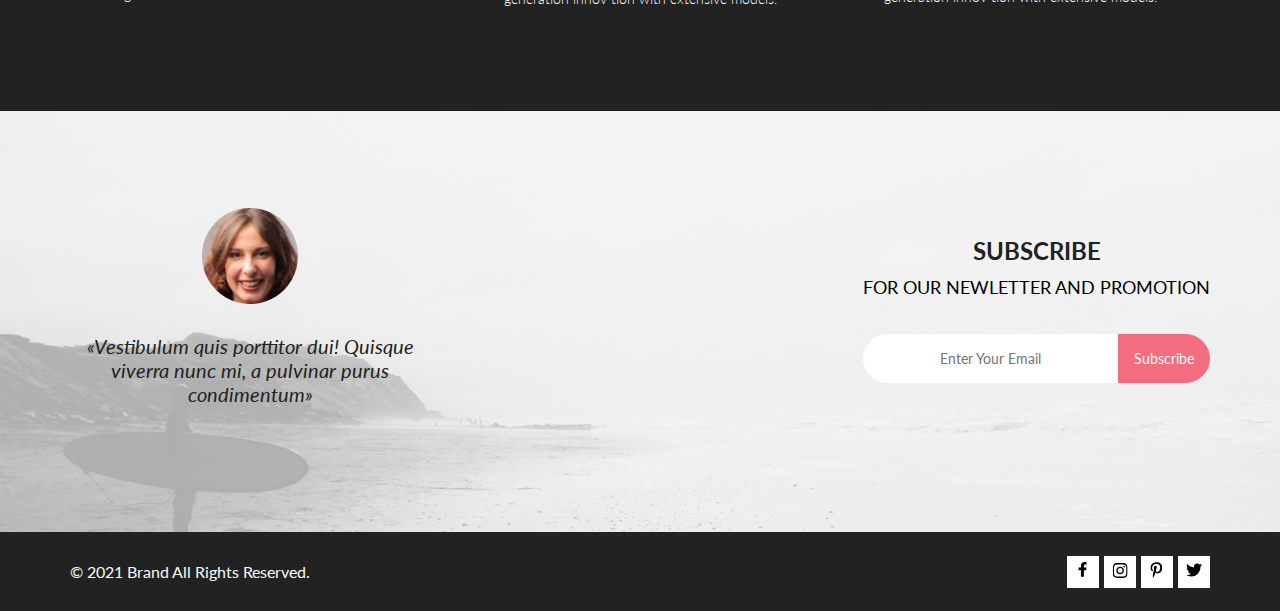
==== commit 2b115be3: "commit10" ====
--- a/sem1-HomeWork/index.html
+++ b/sem1-HomeWork/index.html
@@ -147,157 +147,153 @@
         </a>
       </div>
     </header>
-    <section class="section-1 center">
-      <div class="section-1__left">
-        <img
-          class="section-1__left__img"
-          src="img/section1-men.png"
-          alt="men"
-        />
-      </div>
-      <div class="section-1__right">
-        <div class="section-1__right__pink-el"></div>
-        <div class="section-1__right__content">
-          <h4 class="section-1__right__title">THE BRAND</h4>
-          <p class="section-1__right__text">
+    <section class="intro center">
+      <div class="intro-left">
+        <div class="intro-left__img"></div>
+      </div>
+      <div class="intro-right">
+        <div class="intro-right__el_pink"></div>
+        <div class="intro-right__content">
+          <h4 class="intro-right__title">THE BRAND</h4>
+          <p class="intro-right__text">
             OF LUXERIOUS
-            <span class="section-1__right__pink-text">FASHION</span>
+            <span class="intro-right__text_pink">FASHION</span>
           </p>
         </div>
       </div>
     </section>
     <!--  -->
-    <nav class="section-2 center">
-      <a
-        class="section-2__card section-2__card1 section-2__card__center"
-        href="#"
-      >
-        <p class="section-2__subtitle__card">30% OFF</p>
-        <h4 class="section-2__title__card">FOR WOMEN</h4>
+    <nav class="category center">
+      <a class="category__card category__card-1 category__card_center" href="#">
+        <p class="category__subtitle">30% OFF</p>
+        <h4 class="category__title">FOR WOMEN</h4>
       </a>
-      <a
-        class="section-2__card section-2__card2 section-2__card__center"
-        href="#"
-      >
-        <p class="section-2__subtitle__card">HOT DEAL</p>
-        <h4 class="section-2__title__card">FOR MEN</h4>
+      <a class="category__card category__card-2 category__card_center" href="#">
+        <p class="category__subtitle">HOT DEAL</p>
+        <h4 class="category__title">FOR MEN</h4>
       </a>
-      <a
-        class="section-2__card section-2__card3 section-2__card__center"
-        href="#"
-      >
-        <p class="section-2__subtitle__card">NEW ARRIVALS</p>
-        <h4 class="section-2__title__card">FOR KIDS</h4>
+      <a class="category__card category__card-3 category__card_center" href="#">
+        <p class="category__subtitle">NEW ARRIVALS</p>
+        <h4 class="category__title">FOR KIDS</h4>
       </a>
-      <a
-        class="section-2__card section-2__card4 section-2__card__center"
-        href="#"
-      >
-        <p class="section-2__subtitle__card">LUXIROUS & TRENDY</p>
-        <h4 class="section-2__title__card">ACCESORIES</h4>
+      <a class="category__card category__card-4 category__card_center" href="#">
+        <p class="category__subtitle">LUXIROUS & TRENDY</p>
+        <h4 class="category__title">ACCESORIES</h4>
       </a>
     </nav>
 
     <!--  -->
-    <section class="section-3 center">
-      <div class="product">
-        <img
-          src="img/product1_section3.jpg"
-          alt="product-1"
-          class="product__img"
-        />
-        <div class="product__content">
-          <a href="#" class="product__name">ELLERY X M'O CAPSULE</a>
-          <p class="product__text">
-            Known for her sculptural takes on traditional tailoring, Australian
-            arbiter of cool Kym Ellery teams up with Moda Operandi.
-          </p>
-          <p class="product__price">$52.00</p>
-        </div>
-      </div>
-      <div class="product">
-        <img
-          src="img/product2_section3.jpg"
-          alt="product-1"
-          class="product__img"
-        />
-        <div class="product__content">
-          <a href="#" class="product__name">ELLERY X M'O CAPSULE</a>
-          <p class="product__text">
-            Known for her sculptural takes on traditional tailoring, Australian
-            arbiter of cool Kym Ellery teams up with Moda Operandi.
-          </p>
-          <p class="product__price">$52.00</p>
-        </div>
-      </div>
-      <div class="product">
-        <img
-          src="img/product3_section3.jpg"
-          alt="product-1"
-          class="product__img"
-        />
-        <div class="product__content">
-          <a href="#" class="product__name">ELLERY X M'O CAPSULE</a>
-          <p class="product__text">
-            Known for her sculptural takes on traditional tailoring, Australian
-            arbiter of cool Kym Ellery teams up with Moda Operandi.
-          </p>
-          <p class="product__price">$52.00</p>
-        </div>
-      </div>
-      <div class="product">
-        <img
-          src="img/product4_section3.jpg"
-          alt="product-1"
-          class="product__img"
-        />
-        <div class="product__content">
-          <a href="#" class="product__name">ELLERY X M'O CAPSULE</a>
-          <p class="product__text">
-            Known for her sculptural takes on traditional tailoring, Australian
-            arbiter of cool Kym Ellery teams up with Moda Operandi.
-          </p>
-          <p class="product__price">$52.00</p>
-        </div>
-      </div>
-      <div class="product">
-        <img
-          src="img/product5_section3.jpg"
-          alt="product-1"
-          class="product__img"
-        />
-        <div class="product__content">
-          <a href="#" class="product__name">ELLERY X M'O CAPSULE</a>
-          <p class="product__text">
-            Known for her sculptural takes on traditional tailoring, Australian
-            arbiter of cool Kym Ellery teams up with Moda Operandi.
-          </p>
-          <p class="product__price">$52.00</p>
-        </div>
-      </div>
-      <div class="product">
-        <img
-          src="img/product6_section3.jpg"
-          alt="product-1"
-          class="product__img"
-        />
-        <div class="product__content">
-          <a href="#" class="product__name">ELLERY X M'O CAPSULE</a>
-          <p class="product__text">
-            Known for her sculptural takes on traditional tailoring, Australian
-            arbiter of cool Kym Ellery teams up with Moda Operandi.
-          </p>
-          <p class="product__price">$52.00</p>
+    <section class="section-product center">
+      <h2 class="section-product__title">Fetured Items</h2>
+      <p class="section-product__text">
+        Shop for items based on what we featured in this week
+      </p>
+      <div class="product-box">
+        <div class="product-box__product">
+          <img
+            src="img/product1_section3.jpg"
+            alt="product-1"
+            class="product-box__img"
+          />
+          <div class="product-box__content">
+            <a href="#" class="product-box__name">ELLERY X M'O CAPSULE</a>
+            <p class="product-box__text">
+              Known for her sculptural takes on&nbsp;traditional tailoring,
+              Australian arbiter of&nbsp;cool Kym Ellery teams up&nbsp;with Moda
+              Operandi.
+            </p>
+            <p class="product-box__price">$52.00</p>
+          </div>
+        </div>
+        <div class="product-box__product">
+          <img
+            src="img/product2_section3.jpg"
+            alt="product-1"
+            class="product-box__img"
+          />
+          <div class="product-box__content">
+            <a href="#" class="product__name">ELLERY X M'O CAPSULE</a>
+            <p class="product-box__text">
+              Known for her sculptural takes on&nbsp;traditional tailoring,
+              Australian arbiter of&nbsp;cool Kym Ellery teams up&nbsp;with Moda
+              Operandi.
+            </p>
+            <p class="product-box__price">$52.00</p>
+          </div>
+        </div>
+        <div class="product-box__product">
+          <img
+            src="img/product3_section3.jpg"
+            alt="product-1"
+            class="product-box__img"
+          />
+          <div class="product-box__content">
+            <a href="#" class="product__name">ELLERY X M'O CAPSULE</a>
+            <p class="product-box__text">
+              Known for her sculptural takes on&nbsp;traditional tailoring,
+              Australian arbiter of&nbsp;cool Kym Ellery teams up&nbsp;with Moda
+              Operandi.
+            </p>
+            <p class="product-box__price">$52.00</p>
+          </div>
+        </div>
+        <div class="product-box__product">
+          <img
+            src="img/product4_section3.jpg"
+            alt="product-1"
+            class="product-box__img"
+          />
+          <div class="product-box__content">
+            <a href="#" class="product-box__name">ELLERY X M'O CAPSULE</a>
+            <p class="product-box__text">
+              Known for her sculptural takes on&nbsp;traditional tailoring,
+              Australian arbiter of&nbsp;cool Kym Ellery teams up&nbsp;with Moda
+              Operandi.
+            </p>
+            <p class="product-box__price">$52.00</p>
+          </div>
+        </div>
+        <div class="product-box__product">
+          <img
+            src="img/product5_section3.jpg"
+            alt="product-1"
+            class="product-box__img"
+          />
+          <div class="product-box__content">
+            <a href="#" class="product-box__name">ELLERY X M'O CAPSULE</a>
+            <p class="product-box__text">
+              Known for her sculptural takes on&nbsp;traditional tailoring,
+              Australian arbiter of&nbsp;cool Kym Ellery teams up&nbsp;with Moda
+              Operandi.
+            </p>
+            <p class="product-box__price">$52.00</p>
+          </div>
+        </div>
+        <div class="product-box__product">
+          <img
+            src="img/product6_section3.jpg"
+            alt="product-1"
+            class="product-box__img"
+          />
+          <div class="product-box__content">
+            <a href="#" class="product-box__name">ELLERY X M'O CAPSULE</a>
+            <p class="product-box__text">
+              Known for her sculptural takes on&nbsp;traditional tailoring,
+              Australian arbiter of&nbsp;cool Kym Ellery teams up&nbsp;with Moda
+              Operandi.
+            </p>
+            <p class="product-box__price">$52.00</p>
+          </div>
         </div>
       </div>
     </section>
     <div class="block-4 center">
       <a href="#" class="block-4__button"> Browse All Product </a>
     </div>
-    <section class="section-5 center">
-      <article class="section-5__item">
+    <section class="privilege center">
+      <article class="privilege__item">
         <svg
-          class="section-5__svg"
+          class="privilege__svg"
           xmlns="http://www.w3.org/2000/svg"
           width="46"
           height="32"
@@ -309,15 +305,15 @@
             fill="#F16D7F"
           />
         </svg>
-        <b class="section-5__item__title">Free Delivery</b>
-        <p class="section-5__item__text">
+        <b class="privilege__title">Free Delivery</b>
+        <p class="privilege__text">
           Worldwide delivery on&nbsp;all. Authorit tively morph next-generation
           innov tion with extensive models.
         </p>
       </article>
-      <article class="section-5__item">
+      <article class="privilege__item">
         <svg
-          class="section-5__svg"
+          class="privilege__svg"
           xmlns="http://www.w3.org/2000/svg"
           width="40"
           height="40"
@@ -329,15 +325,15 @@
             fill="#F16D7F"
           />
         </svg>
-        <b class="section-5__item__title">Sales & discounts</b>
-        <p class="section-5__item__text">
+        <b class="privilege__title">Sales & discounts</b>
+        <p class="privilege__text">
           Worldwide delivery on&nbsp;all. Authorit tively morph next-generation
           innov tion with extensive models.
         </p>
       </article>
-      <article class="section-5__item">
+      <article class="privilege__item">
         <svg
-          class="section-5__svg"
+          class="privilege__svg"
           xmlns="http://www.w3.org/2000/svg"
           width="48"
           height="35"
@@ -349,8 +345,8 @@
             fill="#F16D7F"
           />
         </svg>
-        <b class="section-5__item__title">Quality assurance</b>
-        <p class="section-5__item__text">
+        <b class="privilege__title">Quality assurance</b>
+        <p class="privilege__text">
           Worldwide delivery on&nbsp;all. Authorit tively morph next-generation
           innov tion with extensive models.
         </p>
@@ -388,7 +384,7 @@
       </div>
     </section>
     <footer class="footer center">
-      <div class="footer-left">© 2021 Brand All Rights Reserved.</div>
+      <div class="footer-left">&copy;&nbsp;2021 Brand All Rights Reserved.</div>
       <div class="footer-right">
         <ul class="footer-right__list">
           <li class="footer-right__icon facebook">
--- a/sem1-HomeWork/css/style.css
+++ b/sem1-HomeWork/css/style.css
@@ -1,10 +1,27 @@
-* {
-  margin: 0;
-  padding: 0;
-  font-family: "Lato", sans-serif;
-}
-
-.section-1_product {
+@keyframes heartbeat {
+  from {
+    transform: scale(1);
+    transform-origin: center center;
+    animation-timing-function: ease-out;
+  }
+  10% {
+    transform: scale(0.91);
+    animation-timing-function: ease-in;
+  }
+  17% {
+    transform: scale(0.98);
+    animation-timing-function: ease-out;
+  }
+  33% {
+    transform: scale(0.87);
+    animation-timing-function: ease-in;
+  }
+  45% {
+    transform: scale(1);
+    animation-timing-function: ease-out;
+  }
+}
+.article {
   background-color: #f7f7f7;
   padding-top: 11px;
   padding-bottom: 42px;
@@ -13,25 +30,28 @@
   justify-content: center;
   position: relative;
 }
-.section-1_product__button {
+.article__button {
   border: none;
   position: absolute;
-}
-.section-1_product__button__left {
+  cursor: pointer;
+}
+.article__button_left {
   left: 0;
 }
-.section-1_product__button__right {
+.article__button_right {
   right: 0;
 }
-
-.section-2_product {
+.article__button :hover {
+  animation: heartbeat 1s ease-in-out infinite both;
+}
+
+.description {
   position: relative;
   margin-bottom: 129px;
 }
-.section-2_product__container {
+.description__container {
   margin-top: -63px;
   border: 1px solid #eaeaea;
-  width: 1140px;
   display: flex;
   flex-direction: column;
   align-items: center;
@@ -39,7 +59,7 @@
   padding-bottom: 62px;
   background-color: #fff;
 }
-.section-2_product__container__subtitle {
+.description__subtitle {
   color: #f16d7f;
   font-size: 14px;
   font-style: normal;
@@ -47,13 +67,13 @@
   line-height: normal;
   padding-bottom: 12px;
 }
-.section-2_product__container__pink__line {
+.description__line_pink {
   height: 3px;
   width: 63px;
   background-color: #f16d7f;
   margin-bottom: 12px;
 }
-.section-2_product__container__title {
+.description__title {
   color: #4d4d4d;
   font-size: 18px;
   font-style: normal;
@@ -61,7 +81,7 @@
   line-height: normal;
   margin-bottom: 48px;
 }
-.section-2_product__container__text {
+.description__text_grey {
   color: #5e5e5e;
   text-align: center;
   font-family: Lato;
@@ -71,8 +91,9 @@
   line-height: normal;
   width: 35vw;
   margin-bottom: 32px;
-}
-.section-2_product__container__price {
+  width: 550px;
+}
+.description__price {
   color: #f16d7f;
   font-size: 24px;
   font-style: normal;
@@ -80,28 +101,35 @@
   line-height: normal;
   margin-bottom: 65px;
 }
-.section-2_product__container__gray__line {
+.description__line_gray {
   height: 1px;
   width: 41vw;
   background-color: #eaeaea;
   margin-bottom: 65px;
 }
-.section-2_product__container__button {
+.description__button {
   display: flex;
   align-items: center;
   justify-content: center;
   gap: 23px;
   border: 1px #f16d7f solid;
   padding: 15px 57px 14px 24px;
-}
-.section-2_product__container__button__text {
+  transition: all 1s;
+}
+.description__button:hover {
+  color: #222;
+  background-color: #f5f3f3;
+  border: 1px solid #a4a4a4;
+}
+.description__text_pink {
   color: #f16d7f;
   font-size: 16px;
   font-style: normal;
   font-weight: 400;
   line-height: normal;
 }
-.section-2_product__container__navbar {
+
+.navbar {
   font-size: 14px;
   font-style: normal;
   font-weight: 400;
@@ -111,16 +139,17 @@
   margin-bottom: 49px;
   gap: 30px;
 }
-.section-2_product__container__navbar__dropdown {
+.navbar__dropdown {
   float: left;
   overflow: hidden;
 }
-.section-2_product__container__navbar__dropdown__dropbtn {
+.navbar__btn {
   display: flex;
   gap: 9px;
   align-items: center;
-}
-.section-2_product__container__navbar__dropdown__content {
+  cursor: pointer;
+}
+.navbar__content {
   display: none;
   position: absolute;
   min-width: 160px;
@@ -129,7 +158,7 @@
   padding-top: 10px;
   padding-bottom: 10px;
 }
-.section-2_product__container__navbar__dropdown__content__link {
+.navbar__link {
   color: #6f6e6e;
   font-size: 14px;
   font-style: normal;
@@ -137,56 +166,58 @@
   line-height: normal;
   text-align: right;
 }
-.section-2_product__container__navbar__dropdown__content__link:hover {
-  color: #f16d7f;
-}
-
-.section-2__container__navbar__dropdown:hover .section-2__container__navbar__dropdown__content {
+.navbar__link:hover {
+  color: #f16d7f;
+}
+
+.navbar__dropdown:hover .navbar__content {
   display: flex;
   flex-direction: column;
   align-items: center;
   gap: 20px;
   flex-direction: column;
   justify-content: flex-end;
-}
-
-.section-3_product {
+  box-shadow: 6px 4px 35px rgba(0, 0, 0, 0.21);
+  margin-top: 5px;
+}
+
+.offer {
   display: flex;
   flex-wrap: wrap;
   justify-content: center;
   gap: 30px;
   margin-bottom: 48px;
 }
-.section-3_product__article {
+.offer__article {
   width: 360px;
   display: flex;
   flex-direction: column;
 }
-.section-3_product__article__img {
+.offer__img {
   width: 100%;
 }
-.section-3_product__article__content {
+.offer__content {
   background-color: #f8f8f8;
   padding: 24px 16px;
   display: flex;
   flex-direction: column;
   gap: 16px;
 }
-.section-3_product__article__name {
+.offer__name {
   font-size: 13px;
   font-style: normal;
   font-weight: 400;
   line-height: normal;
   color: #000;
 }
-.section-3_product__article__text {
+.offer__text {
   color: #5d5d5d;
   font-size: 14px;
   font-style: normal;
   font-weight: 300;
   line-height: normal;
 }
-.section-3_product__article__price {
+.offer__price {
   color: #f16d7f;
   font-size: px;
   font-style: normal;
@@ -194,23 +225,670 @@
   line-height: normal;
 }
 
-.section-6 {
-  background-image: url(img/background_section5.png);
+@media (max-width: 768px) {
+  .offer {
+    gap: 1%;
+  }
+  .offer__article_del {
+    display: none;
+  }
+}
+.filtering {
+  padding-top: 39px;
+  height: 132px;
+  display: flex;
+  gap: 28%;
+}
+
+.filter {
+  box-sizing: border-box;
+  position: relative;
+  z-index: 11;
+  top: 23px;
+  padding-top: 13px;
+}
+.filter[open] {
+  fill: #fff;
+  box-shadow: 6px 4px 35px rgba(0, 0, 0, 0.21);
+}
+.filter[open] .section-2_catalog__filter__heading {
+  color: #f16d7f;
+}
+.filter[open] path {
+  fill: #f16d7f;
+}
+.filter__summary {
+  display: flex;
+  align-items: center;
+  gap: 11px;
+  padding-left: 16px;
+  cursor: pointer;
+}
+.filter__heading {
+  color: #000;
+  font-size: 14px;
+  font-weight: 600;
+  line-height: normal;
+}
+.filter__content {
+  margin-top: 16px;
+  display: flex;
+  flex-direction: column;
+  gap: 16px;
+  background-color: #fff;
+  padding: 13px 16px 16px;
+}
+.filter__item[open] .section-2_catalog__filter__content__item__heading {
+  color: #f16d7f;
+}
+.filter__title {
+  color: #6f6e6e;
+  font-size: 14px;
+  font-weight: 400;
+  line-height: normal;
+  padding: 8px 11px 11px 11px;
+  border-bottom: 1px solid #ebebeb;
+  border-left: 5px solid #f16d7f;
+}
+.filter__link-box {
+  display: flex;
+  flex-direction: column;
+  gap: 11px;
+  padding: 24px 16px;
+}
+.filter__link {
+  color: #6f6e6e;
+  font-size: 14px;
+  font-weight: 400;
+  line-height: normal;
+}
+
+.sort {
+  display: flex;
+  gap: 16px;
+  padding-top: 37px;
+}
+.sort__details {
+  position: relative;
+  cursor: pointer;
+}
+.sort__summary {
+  display: flex;
+  align-items: center;
+  gap: 10px;
+}
+.sort__text {
+  color: #6f6e6e;
+  font-size: 14px;
+  font-weight: 400;
+  line-height: normal;
+}
+.sort__box {
+  background: #fff;
+  box-shadow: 6px 4px 35px 0px rgba(0, 0, 0, 0.21);
+  padding: 7px 30px 11px 9px;
+  position: absolute;
+  left: -9px;
+  top: 20px;
+  display: flex;
+  flex-direction: column;
+  gap: 6px;
+}
+.sort__checkbox {
+  display: flex;
+  gap: 9px;
+  align-items: center;
+  color: #6f6e6e;
+  font-family: "Roboto", sans-serif;
+  font-size: 14px;
+  font-weight: 400;
+  line-height: normal;
+}
+
+.catalog {
+  display: grid;
+  grid-template-columns: repeat(auto-fit, minmax(300px, 1fr));
+  gap: 30px;
+  margin-bottom: 48px;
+}
+.catalog__product {
+  display: flex;
+  flex-direction: column;
+}
+.catalog__content {
+  background-color: #f8f8f8;
+  padding: 24px 16px;
+  display: flex;
+  flex-direction: column;
+  gap: 16px;
+}
+.catalog__name {
+  color: #000;
+  font-size: 13px;
+  font-style: normal;
+  font-weight: 600;
+  line-height: normal;
+}
+.catalog__name:hover {
+  color: #838383;
+}
+.catalog__text {
+  color: #5d5d5d;
+  font-size: 14px;
+  font-style: normal;
+  font-weight: 300;
+  line-height: normal;
+}
+.catalog__price {
+  color: #f16d7f;
+  font-size: 16px;
+  font-style: normal;
+  font-weight: 400;
+  line-height: normal;
+}
+
+@media (max-width: 768px) {
+  .filtering {
+    justify-content: space-between;
+    gap: 0;
+  }
+  .catalog {
+    gap: 16px;
+  }
+  .catalog__product_del {
+    display: none;
+  }
+}
+.cart {
+  padding-top: 96px;
+  padding-bottom: 128px;
+  display: flex;
+  align-items: flex-start;
+  justify-content: flex-start;
+  gap: 128px;
+}
+.cart-left {
+  width: 57%;
+}
+.cart-left__item {
+  display: flex;
+  align-items: center;
+  justify-content: flex-start;
+  gap: 31px;
+  height: 306px;
+}
+.cart-left__box {
+  background-color: #fff;
+  padding-right: 22px;
+  width: 60%;
+}
+.cart-left__top {
+  display: flex;
+  justify-content: space-between;
+}
+.cart-left__title {
+  color: #222;
+  font-size: 24px;
+  font-weight: 400;
+  line-height: normal;
+  margin-bottom: 42px;
+}
+.cart-left__button {
+  background-color: #fff;
+  height: 20px;
+  padding-top: 6px;
+  border: none;
+  display: flex;
+}
+.cart-left__button:hover path {
+  fill: #f88595;
+  cursor: pointer;
+}
+.cart-left__point {
+  margin-bottom: 6px;
+}
+.cart-left__point:last-child {
+  margin-bottom: 0;
+}
+.cart-left__text {
+  color: #5d5d5d;
+  font-size: 22px;
+  font-weight: 400;
+  line-height: normal;
+}
+.cart-left__img {
+  height: 100%;
+}
+.cart-left__block {
+  border: 1px solid rgb(234, 234, 234);
+  width: 44px;
+  height: 25px;
+  padding-left: 16px;
+  color: #a4a4a4;
+  font-size: 18px;
+  font-style: normal;
+  font-weight: 400;
+  line-height: normal;
+}
+.cart-left__block::-moz-placeholder {
+  font-size: 18px;
+  font-style: normal;
+  font-weight: 400;
+  line-height: normal;
+}
+.cart-left__block::placeholder {
+  font-size: 18px;
+  font-style: normal;
+  font-weight: 400;
+  line-height: normal;
+}
+.cart-left__item-1 {
+  margin-bottom: 40px;
+  box-shadow: 17px 19px 24px rgba(0, 0, 0, 0.13);
+}
+.cart-left__item-2 {
+  margin-bottom: 72px;
+  box-shadow: 17px 19px 24px rgba(0, 0, 0, 0.13);
+}
+.cart-left__item-3 {
+  display: flex;
+  justify-content: space-between;
+  height: 100%;
+}
+.cart-left__control {
+  padding: 17px 30px;
+  color: #222;
+  font-size: 14px;
+  font-weight: 300;
+  line-height: normal;
+  background-color: #fff;
+  border: 1px solid #a4a4a4;
+  transition: all 1s;
+}
+.cart-left__control:hover {
+  color: #fff;
+  border: 1px solid #fff;
+  background-color: #f16d7f;
+}
+.cart-right {
+  width: 32%;
+  display: flex;
+  flex-direction: column;
+  gap: 51px;
+}
+.cart-right__form {
+  display: flex;
+  flex-direction: column;
+  gap: 21px;
+  align-items: flex-start;
+  margin-top: 25px;
+}
+.cart-right__title {
+  color: #222;
+  font-size: 16px;
+  font-weight: 300;
+  line-height: normal;
+  width: 45%;
+}
+.cart-right__box-button {
+  padding: 15px 41px;
+  background-color: #f16d7f;
+  border: 1px solid #f16d7f;
+  color: #fff;
+  font-size: 16px;
+  font-weight: 300;
+  line-height: normal;
+  transition: all 1s;
+}
+.cart-right__box-button:hover {
+  color: #222;
+  background-color: #f5f3f3;
+  border: 1px solid #a4a4a4;
+}
+.cart-right__box {
+  background-color: #f5f3f3;
+  height: 214px;
+  display: flex;
+  flex-direction: column;
+  align-items: center;
+  justify-content: center;
+  gap: 17px;
+}
+.cart-right__text-box {
+  display: flex;
+  align-items: flex-end;
+  flex-direction: column;
+  width: 100%;
+  gap: 12px;
+}
+.cart-right__line {
+  height: 1px;
+  background-color: #e2e2e2;
+  border: none;
+}
+.cart-right__text-1 {
+  color: #4a4a4a;
+  font-size: 11px;
+  font-weight: 400;
+  line-height: normal;
+  margin-right: 34px;
+  text-align: left;
+}
+.cart-right__button {
+  background-color: #fff;
+  border: 1px solid #a4a4a4;
+  color: #4a4a4a;
+  font-size: 11px;
+  font-weight: 300;
+  line-height: normal;
+  padding: 10px 14px;
+  transition: all 1s;
+}
+.cart-right__button:hover {
+  color: #fff;
+  border: 1px solid #fff;
+  background-color: #f16d7f;
+}
+.cart-right__span-1 {
+  padding-left: 20px;
+}
+.cart-right__text-2 {
+  color: #222;
+  font-size: 16px;
+  font-weight: 300;
+  line-height: normal;
+  margin-right: 37px;
+}
+.cart-right__span-2 {
+  padding-left: 20px;
+  font-weight: 700;
+  color: #f16d7f;
+}
+.cart-right__city {
+  font-size: 13px;
+  font-weight: 300;
+  line-height: normal;
+  padding-top: 13px;
+  padding-left: 17px;
+  padding-bottom: 16px;
+  width: 100%;
+}
+.cart-right__city::-moz-placeholder {
+  color: #b1b1b1;
+}
+.cart-right__city::placeholder {
+  color: #b1b1b1;
+}
+.cart-right__state {
+  padding-top: 13px;
+  padding-left: 17px;
+  padding-bottom: 16px;
+  width: 100%;
+  font-size: 13px;
+  font-weight: 300;
+  line-height: normal;
+}
+.cart-right__state::-moz-placeholder {
+  color: #222;
+}
+.cart-right__state::placeholder {
+  color: #222;
+}
+.cart-right__postcode {
+  padding-top: 13px;
+  padding-left: 17px;
+  padding-bottom: 16px;
+  width: 100%;
+  font-size: 13px;
+  font-weight: 300;
+  line-height: normal;
+}
+.cart-right__postcode::-moz-placeholder {
+  color: #222;
+}
+.cart-right__postcode::placeholder {
+  color: #222;
+}
+
+.pink__text {
+  color: #f16d7f;
+}
+
+.flex {
+  display: flex;
+  align-items: center;
+  justify-content: flex-start;
+  gap: 24px;
+}
+
+@media (max-width: 768px) {
+  .cart {
+    flex-wrap: wrap;
+    gap: 60px;
+  }
+  .cart-left {
+    width: 100%;
+  }
+  .cart-right {
+    width: 100%;
+    flex-direction: row;
+    align-items: center;
+    gap: 15px;
+  }
+  .cart-right__box {
+    width: 50%;
+    margin-top: 40px;
+  }
+  .cart-right__form {
+    width: 50%;
+    margin-bottom: 0;
+  }
+}
+.header {
+  background-color: #222;
+  padding-top: 18px;
+  padding-bottom: 18px;
+  display: flex;
+  align-items: center;
+  justify-content: space-between;
+  position: relative;
+}
+.header-left {
+  display: flex;
+  align-items: center;
+  gap: 41px;
+}
+.header-right {
+  display: flex;
+  align-items: center;
+  gap: 30px;
+}
+.header-right__nav {
+  background: #fff;
+  box-shadow: 6px 4px 35px rgba(0, 0, 0, 0.21);
+  width: 232px;
+  padding: 32px;
+  display: none;
+  position: absolute;
+  top: 78px;
+  right: 0;
+  animation: fade-in-right 0.6s cubic-bezier(0.39, 0.575, 0.565, 1) both;
+  z-index: 10;
+}
+.header-right__list {
+  display: flex;
+  flex-direction: column;
+  gap: 24px;
+}
+.header-right__link_black {
+  color: #000;
+  font-size: 14px;
+  font-weight: 700;
+  line-height: normal;
+}
+.header-right__link_black:hover {
+  color: #f16d7f;
+}
+.header-right__link_black:active {
+  color: rgb(234, 129, 129);
+}
+.header-right__link_pink {
+  color: #f16d7f;
+  font-size: 14px;
+  font-weight: 400;
+  line-height: normal;
+}
+.header-right__link_pink:hover {
+  color: #838383;
+}
+.header-right__link_pink:active {
+  color: #4b4b4b;
+}
+.header-right__box {
+  margin-top: 12px;
+  display: flex;
+  flex-direction: column;
+  gap: 11px;
+}
+.header-right__link {
+  color: #6f6e6e;
+  font-size: 14px;
+  font-weight: 400;
+  line-height: normal;
+}
+.header-right__link:hover {
+  color: #f16d7f;
+}
+.header-right__link:active {
+  color: rgb(234, 129, 129);
+}
+
+#burger {
+  position: absolute;
+  display: none;
+  visibility: hidden;
+}
+#burger:checked ~ .header-right__nav {
+  display: block;
+}
+
+.guidance path {
+  transition: fill 0.5s;
+}
+
+.guidance:hover path {
+  fill: #f88595;
+  cursor: pointer;
+}
+
+.guidance:active path {
+  fill: rgb(234, 129, 129);
+  cursor: pointer;
+}
+
+.page-name {
+  display: flex;
+  justify-content: space-between;
+  align-items: center;
+  background-color: #f1e4e6;
+  padding-top: 59px;
+  padding-bottom: 60px;
+}
+.page-name__heading {
+  color: #f16d7f;
+  font-size: 24px;
+  font-style: normal;
+  font-weight: 400;
+  line-height: normal;
+  height: 29px;
+}
+.page-name__breadcrumps {
+  display: flex;
+}
+.page-name__link {
+  color: #636363;
+  font-size: 14px;
+  font-weight: 300;
+  line-height: normal;
+}
+.page-name__link:hover {
+  color: #838383;
+}
+.page-name__link:not(:last-child)::after {
+  content: "/";
+  padding-left: 6px;
+  padding-right: 6px;
+}
+.page-name__link_pink {
+  color: #f16d7f;
+  font-size: 14px;
+  font-weight: 700;
+  line-height: normal;
+}
+.page-name__link_pink:hover {
+  color: #f88595;
+}
+
+.footer {
+  background-color: #222;
+  display: flex;
+  justify-content: space-between;
+  align-items: center;
+  height: 79px;
+}
+.footer-left {
+  color: #fbfbfb;
+  font-size: 16px;
+  font-style: normal;
+  font-weight: 400;
+  line-height: normal;
+}
+.footer-right__list {
+  display: flex;
+  gap: 0.4vw;
+}
+.footer-right__icon {
+  background-color: #fff;
+  display: flex;
+  justify-content: center;
+  align-items: center;
+  transition: all 0.5s;
+  width: 32px;
+  height: 32px;
+}
+.footer-right__icon:hover {
+  color: #fff;
+  border: 1px solid #f16d7f;
+  background-color: #f16d7f;
+}
+.footer-right__icon:hover .img_svg path {
+  fill: #fff;
+}
+.footer-right__icon:active {
+  color: #fff;
+  border: 1px solid #f16d7f;
+  background-color: rgb(234, 129, 129);
+}
+
+.subscription {
+  background-image: url(../img/background_section5.png);
   background-size: cover;
+  background-position: center;
   padding-top: 97px;
   padding-bottom: 126px;
   display: flex;
   justify-content: space-between;
   align-items: center;
   flex-wrap: wrap;
-}
-.section-6__left {
+  gap: 48px;
+}
+.subscription-left {
   display: flex;
   flex-direction: column;
   align-items: center;
   gap: 30px;
 }
-.section-6__left__text {
+.subscription-left__text {
   color: #222;
   font-size: 20px;
   font-style: italic;
@@ -219,13 +897,12 @@
   width: 360px;
   text-align: center;
 }
-.section-6__right {
-  display: flex;
-  flex-direction: column;
-  align-items: center;
-  justify-content: center;
-}
-.section-6__right__title {
+.subscription-right {
+  display: flex;
+  flex-direction: column;
+  align-items: center;
+}
+.subscription-right__title {
   color: #222;
   text-align: center;
   font-size: 24px;
@@ -233,19 +910,19 @@
   font-weight: 700;
   line-height: 167.2%; /* 40.128px */
 }
-.section-6__right__text {
+.subscription-right__text {
   font-size: 18px;
   font-style: normal;
   font-weight: 400;
   line-height: 167.2%;
   margin-bottom: 32px;
 }
-.section-6__right__form {
-  display: flex;
-  width: 360px;
-}
-.section-6__right__form__input {
-  background-color: #e1e1e1;
+.subscription-right__form {
+  display: flex;
+  width: 100%;
+}
+.subscription-right__input {
+  background-color: #fff;
   color: #000;
   text-align: center;
   font-size: 14px;
@@ -258,745 +935,7 @@
   border: none;
   outline: none;
   padding-left: 2px;
-  width: 23vw;
-  padding-right: 2px;
-}
-.section-6__right__form__button {
-  background-color: #f16d7f;
-  width: 100px;
-  height: 49px;
-  border: none;
-  border-top-right-radius: 40px;
-  border-bottom-right-radius: 40px;
-  color: #fff;
-  text-align: center;
-  font-size: 14px;
-  font-style: normal;
-  font-weight: 400;
-  line-height: normal;
-  width: 8vw;
-}
-.section-6__right__form__button:hover {
-  cursor: pointer;
-  color: rgba(233, 230, 230, 0.9450980392);
-  background-color: #f16d7f;
-}
-
-.footer__right__two_icons__list {
-  display: grid;
-  grid-template-columns: repeat(2, 31.5px);
-  grid-template-rows: 32px;
-  gap: 0.4vw;
-}
-.footer__right__two_icons__list__icon {
-  background-color: #fff;
-  display: flex;
-  justify-content: center;
-  align-items: center;
-}
-.footer__right__two_icons__list__icon:hover {
-  background-color: #f16d7f;
-  border: none;
-  color: #fff;
-}
-.footer__right__two_icons__list__icon:hover .img_svg path {
-  fill: #f9f9f9;
-}
-.footer__right__two_icons__list__icon:active {
-  background-color: rgb(234, 129, 129);
-  color: #fff;
-}
-
-.section-2_catalog {
-  padding-top: 39px;
-  height: 132px;
-  display: flex;
-  gap: 30px;
-}
-.section-2_catalog__filter {
-  width: 360px;
-  box-sizing: border-box;
-  position: relative;
-  z-index: 11;
-  top: 23px;
-  padding-top: 13px;
-}
-.section-2_catalog__filter[open] {
-  fill: #fff;
-  box-shadow: 6px 4px 35px rgba(0, 0, 0, 0.21);
-}
-.section-2_catalog__filter[open] .section-2_catalog__filter__heading {
-  color: #f16d7f;
-}
-.section-2_catalog__filter[open] path {
-  fill: #f16d7f;
-}
-.section-2_catalog__filter__summary {
-  display: flex;
-  align-items: center;
-  gap: 11px;
-  padding-left: 16px;
-  cursor: pointer;
-}
-.section-2_catalog__filter__heading {
-  color: #000;
-  font-size: 14px;
-  font-weight: 600;
-  line-height: normal;
-}
-.section-2_catalog__filter__content {
-  margin-top: 16px;
-  display: flex;
-  flex-direction: column;
-  gap: 16px;
-  background-color: #fff;
-  padding: 13px 16px 16px;
-}
-.section-2_catalog__filter__content__item__heading {
-  color: #6f6e6e;
-  font-size: 14px;
-  font-weight: 400;
-  line-height: normal;
-  padding: 8px 11px 11px 11px;
-  border-bottom: 1px solid #ebebeb;
-  border-left: 5px solid #f16d7f;
-}
-.section-2_catalog__filter__content__item__link-box {
-  display: flex;
-  flex-direction: column;
-  gap: 11px;
-  padding: 24px 16px;
-}
-.section-2_catalog__filter__content__item__link-box__link {
-  color: #6f6e6e;
-  font-size: 14px;
-  font-weight: 400;
-  line-height: normal;
-}
-.section-2_catalog__filter__content__item[open] .section-2_catalog__filter__content__item__heading {
-  color: #f16d7f;
-}
-.section-2_catalog__sort {
-  display: flex;
-  gap: 16px;
-  padding-top: 37px;
-}
-.section-2_catalog__sort__details {
-  position: relative;
-  cursor: pointer;
-}
-.section-2_catalog__sort__details__summary {
-  display: flex;
-  align-items: center;
-  gap: 10px;
-}
-.section-2_catalog__sort__details__summary__text {
-  color: #6f6e6e;
-  font-size: 14px;
-  font-weight: 400;
-  line-height: normal;
-}
-.section-2_catalog__sort__details__sort-box {
-  background: #fff;
-  box-shadow: 6px 4px 35px 0px rgba(0, 0, 0, 0.21);
-  padding: 7px 30px 11px 9px;
-  position: absolute;
-  left: -9px;
-  top: 20px;
-  display: flex;
-  flex-direction: column;
-  gap: 6px;
-}
-.section-2_catalog__sort__details__sort-box__checkbox {
-  display: flex;
-  gap: 9px;
-  align-items: center;
-  color: #6f6e6e;
-  font-family: "Roboto", sans-serif;
-  font-size: 14px;
-  font-weight: 400;
-  line-height: normal;
-}
-
-.section-3_catalog {
-  display: grid;
-  grid-template-columns: repeat(3, 360px);
-  grid-template-rows: repeat(3, 580px);
-  gap: 30px;
-  margin-bottom: 48px;
-}
-.section-3_catalog__product {
-  width: 360px;
-  display: flex;
-  flex-direction: column;
-}
-.section-3_catalog__product__content {
-  background-color: #f8f8f8;
-  padding: 24px 16px;
-  display: flex;
-  flex-direction: column;
-  gap: 16px;
-}
-.section-3_catalog__product__name {
-  color: #000;
-  font-size: 13px;
-  font-style: normal;
-  font-weight: 600;
-  line-height: normal;
-}
-.section-3_catalog__product__name:hover {
-  color: #838383;
-}
-.section-3_catalog__product__text {
-  color: #5d5d5d;
-  font-size: 14px;
-  font-style: normal;
-  font-weight: 300;
-  line-height: normal;
-}
-.section-3_catalog__product__price {
-  color: #f16d7f;
-  font-size: 16px;
-  font-style: normal;
-  font-weight: 400;
-  line-height: normal;
-}
-
-.footer__right__two_icons__list {
-  display: grid;
-  grid-template-columns: repeat(2, 31.5px);
-  grid-template-rows: 32px;
-  gap: 0.4vw;
-}
-.footer__right__two_icons__list__icon {
-  background-color: #fff;
-  display: flex;
-  justify-content: center;
-  align-items: center;
-}
-.footer__right__two_icons__list__icon:hover {
-  background-color: #f16d7f;
-  border: none;
-  color: #fff;
-}
-.footer__right__two_icons__list__icon:hover .img_svg path {
-  fill: #f9f9f9;
-}
-.footer__right__two_icons__list__icon:active {
-  background-color: rgb(234, 129, 129);
-  color: #fff;
-}
-
-* {
-  margin: 0;
-  padding: 0;
-  box-shadow: border-box;
-}
-
-.section__cart {
-  padding-top: 96px;
-  padding-bottom: 128px;
-  display: flex;
-  align-items: flex-start;
-  justify-content: flex-start;
-  gap: 128px;
-}
-.section__cart__left {
-  width: 57%;
-}
-.section__cart__item {
-  display: flex;
-  align-items: center;
-  justify-content: flex-start;
-  gap: 31px;
-}
-.section__cart__item__img {
-  width: 48%;
-  height: 306px;
-}
-.section__cart__item__title {
-  color: #222;
-  font-size: 24px;
-  font-weight: 400;
-  line-height: normal;
-  width: 67%;
-  margin-bottom: 42px;
-}
-.section__cart__item__point {
-  margin-bottom: 6px;
-}
-.section__cart__item__point:last-child {
-  margin-bottom: 0;
-}
-.section__cart__item__text {
-  color: #5d5d5d;
-  font-size: 22px;
-  font-weight: 400;
-  line-height: normal;
-}
-.section__cart__item__block {
-  border: 1px solid rgb(234, 234, 234);
-  padding: 0 16px;
-  color: #a4a4a4;
-  font-size: 18px;
-  font-style: normal;
-  font-weight: 400;
-  line-height: normal;
-}
-.section__cart__box {
-  background-color: #fff;
-  padding-top: 20px;
-  padding-bottom: 55px;
-  padding-right: 22px;
-  width: 60%;
-  height: 306px;
-}
-.section__cart__box__top {
-  display: flex;
-  justify-content: space-between;
-}
-.section__cart__box__button {
-  background-color: #fff;
-  height: 20px;
-  padding-top: 6px;
-  border: none;
-  display: flex;
-}
-.section__cart__box__button:hover path {
-  fill: #f88595;
-  cursor: pointer;
-}
-.section__cart__item1 {
-  margin-bottom: 40px;
-  box-shadow: 17px 19px 24px rgba(0, 0, 0, 0.13);
-}
-.section__cart__item2 {
-  margin-bottom: 72px;
-  box-shadow: 17px 19px 24px rgba(0, 0, 0, 0.13);
-}
-.section__cart__item3 {
-  display: flex;
-  justify-content: space-between;
-}
-.section__cart__button {
-  width: 42%;
-  padding: 17px 30px;
-  color: #222;
-  font-size: 14px;
-  font-weight: 300;
-  line-height: normal;
-  background-color: #fff;
-  border: 1px solid #a4a4a4;
-}
-.section__cart__button:hover {
-  color: #fff;
-  border: 1px solid #fff;
-  background-color: #f16d7f;
-}
-.section__cart__right {
-  width: 32%;
-  display: flex;
-  flex-direction: column;
-  gap: 51px;
-}
-.section__cart__right__box-button {
-  padding: 15px 41px;
-  background-color: #f16d7f;
-  border: 1px solid #f16d7f;
-  color: #fff;
-  font-size: 16px;
-  font-weight: 300;
-  line-height: normal;
-}
-.section__cart__right__box-button:hover {
-  color: #222;
-  background-color: #f5f3f3;
-  border: 1px solid #a4a4a4;
-}
-.section__cart__right__box {
-  background-color: #f5f3f3;
-  width: 100%;
-  height: 214px;
-  display: flex;
-  flex-direction: column;
-  align-items: center;
-  justify-content: center;
-  gap: 17px;
-}
-.section__cart__right__text-box {
-  display: flex;
-  align-items: flex-end;
-  flex-direction: column;
-  width: 100%;
-  gap: 12px;
-}
-.section__cart__right__line {
-  height: 1px;
-  background-color: #e2e2e2;
-  border: none;
-  width: 76%;
-}
-.section__cart__right__text-1 {
-  color: #4a4a4a;
-  font-size: 11px;
-  font-weight: 400;
-  line-height: normal;
-  margin-right: 34px;
-  text-align: left;
-}
-.section__cart__right__span-1 {
-  padding-left: 20px;
-}
-.section__cart__right__text-2 {
-  color: #222;
-  font-size: 16px;
-  font-weight: 300;
-  line-height: normal;
-  margin-right: 37px;
-}
-.section__cart__right__span-2 {
-  padding-left: 20px;
-  font-weight: 700;
-  color: #f16d7f;
-}
-.section__cart__form {
-  display: flex;
-  flex-direction: column;
-  gap: 21px;
-  align-items: flex-start;
-  margin-top: 25px;
-}
-.section__cart__form__title {
-  color: #222;
-  font-size: 16px;
-  font-weight: 300;
-  line-height: normal;
-  width: 45%;
-}
-.section__cart__form__button {
-  background-color: #fff;
-  border: 1px solid #a4a4a4;
-  color: #4a4a4a;
-  font-size: 11px;
-  font-weight: 300;
-  line-height: normal;
-  padding: 10px 14px;
-  width: 28%;
-}
-.section__cart__form__button:hover {
-  color: #fff;
-  border: 1px solid #fff;
-  background-color: #f16d7f;
-}
-.section__cart__city {
-  font-size: 13px;
-  font-weight: 300;
-  line-height: normal;
-  padding-top: 13px;
-  padding-left: 17px;
-  padding-bottom: 16px;
-  width: 100%;
-}
-.section__cart__city::-moz-placeholder {
-  color: #b1b1b1;
-}
-.section__cart__city::placeholder {
-  color: #b1b1b1;
-}
-.section__cart__state {
-  padding-top: 13px;
-  padding-left: 17px;
-  padding-bottom: 16px;
-  width: 100%;
-  font-size: 13px;
-  font-weight: 300;
-  line-height: normal;
-}
-.section__cart__state::-moz-placeholder {
-  color: #222;
-}
-.section__cart__state::placeholder {
-  color: #222;
-}
-.section__cart__postcode {
-  padding-top: 13px;
-  padding-left: 17px;
-  padding-bottom: 16px;
-  width: 100%;
-  font-size: 13px;
-  font-weight: 300;
-  line-height: normal;
-}
-.section__cart__postcode::-moz-placeholder {
-  color: #222;
-}
-.section__cart__postcode::placeholder {
-  color: #222;
-}
-
-.pink__text {
-  color: #f16d7f;
-}
-
-.flex {
-  display: flex;
-  align-items: center;
-  justify-content: flex-start;
-  gap: 24px;
-}
-
-.header {
-  background-color: #222;
-  padding-top: 18px;
-  padding-bottom: 18px;
-  display: flex;
-  align-items: center;
-  justify-content: space-between;
-  position: relative;
-}
-.header-left {
-  display: flex;
-  align-items: center;
-  gap: 41px;
-}
-.header-right {
-  display: flex;
-  align-items: center;
-  gap: 30px;
-}
-.header-right__nav {
-  background: #fff;
-  box-shadow: 6px 4px 35px rgba(0, 0, 0, 0.21);
-  width: 232px;
-  padding: 32px;
-  box-sizing: border-box;
-  position: absolute;
-  top: 78px;
-  right: -99px;
-  animation: slide-left 1s cubic-bezier(0.25, 0.46, 0.45, 0.94) both;
-  z-index: 10;
-}
-.header-right__list {
-  display: flex;
-  flex-direction: column;
-  gap: 24px;
-}
-.header-right__link_black {
-  color: #000;
-  font-size: 14px;
-  font-weight: 700;
-  line-height: normal;
-}
-.header-right__link_black:hover {
-  color: #f16d7f;
-}
-.header-right__link_black:active {
-  color: rgb(234, 129, 129);
-}
-.header-right__link_pink {
-  color: #f16d7f;
-  font-size: 14px;
-  font-weight: 400;
-  line-height: normal;
-}
-.header-right__link_pink:hover {
-  color: #838383;
-}
-.header-right__link_pink:active {
-  color: #4b4b4b;
-}
-.header-right__box {
-  margin-top: 12px;
-  display: flex;
-  flex-direction: column;
-  gap: 11px;
-}
-.header-right__link {
-  color: #6f6e6e;
-  font-size: 14px;
-  font-weight: 400;
-  line-height: normal;
-}
-.header-right__link:hover {
-  color: #f16d7f;
-}
-.header-right__link:active {
-  color: rgb(234, 129, 129);
-}
-
-#burger {
-  position: absolute;
-  left: -99999999px;
-  visibility: hidden;
-}
-#burger:checked ~ .header-right__nav {
-  display: none;
-}
-
-.guidance path {
-  transition: fill 0.5s;
-}
-
-.guidance:hover path {
-  fill: #f88595;
-  cursor: pointer;
-}
-
-.guidance:active path {
-  fill: rgb(234, 129, 129);
-  cursor: pointer;
-}
-
-.page-name {
-  display: flex;
-  justify-content: space-between;
-  align-items: center;
-  background-color: #f1e4e6;
-  padding-top: 59px;
-  padding-bottom: 60px;
-}
-.page-name__heading {
-  color: #f16d7f;
-  font-size: 24px;
-  font-style: normal;
-  font-weight: 400;
-  line-height: normal;
-  height: 29px;
-}
-.page-name__breadcrumps {
-  display: flex;
-}
-.page-name__link {
-  color: #636363;
-  font-size: 14px;
-  font-weight: 300;
-  line-height: normal;
-}
-.page-name__link:hover {
-  color: #838383;
-}
-.page-name__link:not(:last-child)::after {
-  content: "/";
-  padding-left: 6px;
-  padding-right: 6px;
-}
-.page-name__link_pink {
-  color: #f16d7f;
-  font-size: 14px;
-  font-weight: 700;
-  line-height: normal;
-}
-.page-name__link_pink:hover {
-  color: #f88595;
-}
-
-.footer {
-  background-color: #222;
-  display: flex;
-  justify-content: space-between;
-  align-items: center;
-  height: 79px;
-}
-.footer-left {
-  color: #fbfbfb;
-  font-size: 16px;
-  font-style: normal;
-  font-weight: 400;
-  line-height: normal;
-}
-.footer-right__list {
-  display: flex;
-  gap: 0.4vw;
-}
-.footer-right__icon {
-  background-color: #fff;
-  display: flex;
-  justify-content: center;
-  align-items: center;
-  transition: all 0.5s;
-  width: 32px;
-  height: 32px;
-}
-.footer-right__icon:hover {
-  color: #fff;
-  border: 1px solid #f16d7f;
-  background-color: #f16d7f;
-}
-.footer-right__icon:hover .img_svg path {
-  fill: #fff;
-}
-.footer-right__icon:active {
-  color: #fff;
-  border: 1px solid #f16d7f;
-  background-color: rgb(234, 129, 129);
-}
-
-.subscription {
-  background-image: url(../img/background_section5.png);
-  background-size: cover;
-  background-position: center;
-  padding-top: 97px;
-  padding-bottom: 126px;
-  display: flex;
-  justify-content: space-between;
-  align-items: center;
-  flex-wrap: wrap;
-}
-.subscription-left {
-  display: flex;
-  flex-direction: column;
-  align-items: center;
-  gap: 30px;
-}
-.subscription-left__text {
-  color: #222;
-  font-size: 20px;
-  font-style: italic;
-  font-weight: 400;
-  line-height: normal;
-  width: 360px;
-  height: 99px;
-  text-align: center;
-}
-.subscription-right {
-  display: flex;
-  flex-direction: column;
-  align-items: center;
-}
-.subscription-right__title {
-  color: #222;
-  text-align: center;
-  font-size: 24px;
-  font-style: normal;
-  font-weight: 700;
-  line-height: 167.2%; /* 40.128px */
-}
-.subscription-right__text {
-  font-size: 18px;
-  font-style: normal;
-  font-weight: 400;
-  line-height: 167.2%;
-  margin-bottom: 32px;
-}
-.subscription-right__form {
-  display: flex;
-  width: 360px;
-}
-.subscription-right__input {
-  background-color: #fff;
-  color: #000;
-  text-align: center;
-  font-size: 14px;
-  font-style: normal;
-  font-weight: 400;
-  line-height: normal;
-  border-top-left-radius: 40px;
-  border-bottom-left-radius: 40px;
-  padding: 7px 64px 6px 22px;
-  border: none;
-  outline: none;
-  padding-left: 2px;
-  width: 23vw;
+  width: 80%;
   padding-right: 2px;
 }
 .subscription-right__button {
@@ -1012,7 +951,7 @@
   font-style: normal;
   font-weight: 400;
   line-height: normal;
-  width: 8vw;
+  width: 100px;
   transition: all 1s;
 }
 .subscription-right__button:hover {
@@ -1021,15 +960,27 @@
   background-color: #f5f3f3;
 }
 
+@media (max-width: 768px) {
+  .subscription {
+    flex-direction: column;
+    background-position: left;
+  }
+  .subscription-left__text {
+    width: 100%;
+  }
+}
+@media (max-width: 375px) {
+  .subscription {
+    flex-direction: column;
+    background-position: left;
+  }
+}
 .registration {
   padding-top: 64px;
   padding-bottom: 96px;
   display: flex;
   align-items: flex-start;
   gap: 128px;
-}
-.registration-left {
-  width: 36%;
 }
 .registration-left__title {
   color: #222;
@@ -1115,9 +1066,6 @@
   right: 29px;
   top: 20px;
 }
-.registration-right {
-  width: 65%;
-}
 .registration-right__title {
   color: #000;
   font-size: 24px;
@@ -1148,12 +1096,297 @@
   margin-right: 22px;
 }
 
-@keyframes slide-left {
+@media (max-width: 768px) {
+  .registration {
+    gap: 20px;
+  }
+  .registration-right {
+    width: 80%;
+  }
+  .registration-right__title {
+    font-size: 16px;
+    margin-bottom: 32px;
+  }
+  .registration-right__text {
+    font-size: 16px;
+    margin-bottom: 21px;
+  }
+  .registration-right__benefit {
+    font-size: 16px;
+  }
+}
+@media (max-width: 375px) {
+  .registration {
+    flex-wrap: wrap;
+    gap: 40px;
+  }
+  .registration-right {
+    width: 80%;
+  }
+  .registration-right__title {
+    font-size: 16px;
+    margin-bottom: 32px;
+  }
+  .registration-right__text {
+    font-size: 16px;
+    margin-bottom: 21px;
+  }
+  .registration-right__benefit {
+    font-size: 16px;
+  }
+}
+.intro {
+  background-color: #f1e4e6;
+  display: flex;
+  justify-content: space-between;
+}
+.intro-left {
+  width: 50%;
+  height: 765px;
+}
+.intro-left__img {
+  background-image: url(../img/section1-men.png);
+  background-size: cover;
+  background-position: center;
+  width: 100%;
+  height: 100%;
+}
+.intro-right {
+  display: flex;
+  gap: 16px;
+  align-items: center;
+}
+.intro-right__el_pink {
+  background-color: #f16d7f;
+  height: 92px;
+  width: 12px;
+}
+.intro-right__title {
+  color: #000;
+  font-size: 3.4rem;
+  font-style: normal;
+  font-weight: 900;
+  line-height: normal;
+}
+.intro-right__text {
+  color: #000;
+  font-size: 2.3rem;
+  font-style: normal;
+  font-weight: 700;
+  line-height: normal;
+}
+.intro-right__text_pink {
+  color: #f16d7f;
+}
+
+.category {
+  display: grid;
+  grid-template-columns: repeat(auto-fit, minmax(300px, 1fr));
+  grid-template-rows: 260px 180px;
+  gap: 30px;
+  padding-bottom: 96px;
+  padding-top: 65px;
+}
+.category__card {
+  background-position: center;
+  background-size: cover;
+}
+.category__card-1 {
+  background-image: url(../img/product1_section2.jpg);
+}
+.category__card-2 {
+  background-image: url(../img/product2_section2.jpg);
+}
+.category__card-3 {
+  background-image: url(../img/product3_section2.jpg);
+}
+.category__card-4 {
+  background-image: url(../img/product4_section2.jpg);
+  background-size: contain;
+  grid-column: span 3;
+}
+.category__card_center {
+  display: flex;
+  flex-direction: column;
+  align-items: center;
+  justify-content: center;
+}
+.category__subtitle {
+  color: #fff;
+  text-align: center;
+  font-size: 16px;
+  font-style: normal;
+  font-weight: 400;
+  line-height: normal;
+}
+.category__title {
+  color: #f16d7f;
+  font-size: 24px;
+  font-style: normal;
+  font-weight: 700;
+  line-height: normal;
+}
+
+.section-product__title {
+  color: #222;
+  font-size: 30px;
+  font-weight: 400;
+  line-height: normal;
+  text-align: center;
+  margin-bottom: 6px;
+}
+.section-product__text {
+  color: #9f9f9f;
+  font-size: 14px;
+  font-weight: 400;
+  line-height: normal;
+  text-align: center;
+  margin-bottom: 48px;
+}
+
+.product-box {
+  display: grid;
+  grid-template-columns: repeat(auto-fit, minmax(300px, 1fr));
+  gap: 30px;
+  margin-bottom: 48px;
+}
+.product-box__product {
+  width: 360px;
+  display: flex;
+  flex-direction: column;
+}
+.product-box__img {
+  width: 100%;
+}
+.product-box__content {
+  background-color: #f8f8f8;
+  padding: 24px 16px;
+  display: flex;
+  flex-direction: column;
+  gap: 16px;
+}
+.product-box__name {
+  font-size: 0.9rem;
+  font-style: normal;
+  font-weight: 400;
+  line-height: normal;
+  color: #000;
+}
+.product-box__text {
+  color: #5d5d5d;
+  font-style: normal;
+  font-weight: 300;
+  line-height: normal;
+}
+.product-box__price {
+  color: #f16d7f;
+  font-size: 1.15rem;
+  font-style: normal;
+  font-weight: 400;
+  line-height: normal;
+}
+
+.block-4 {
+  margin-bottom: 95px;
+  display: flex;
+  justify-content: center;
+}
+.block-4__button {
+  border: 1px solid rgb(255, 106, 106);
+  width: 212px;
+  height: 48px;
+  display: flex;
+  align-items: center;
+  justify-content: center;
+  color: #f16d7f;
+  font-size: 16px;
+  font-style: normal;
+  font-weight: 400;
+  line-height: normal;
+  transition: all 1s;
+}
+.block-4__button:hover {
+  background-color: rgb(255, 106, 106);
+  color: #fff;
+}
+.block-4__button:active {
+  background-color: rgb(234, 129, 129);
+  color: #fff;
+}
+
+@media (max-width: 768px) {
+  .intro {
+    justify-content: center;
+  }
+  .intro-left {
+    width: 50%;
+    height: 360px;
+  }
+  .intro-left__img {
+    width: 250px;
+  }
+  .intro-right__title {
+    font-size: 3.1rem;
+  }
+  .intro-right__text {
+    font-size: 1.7rem;
+  }
+  .category {
+    grid-template-columns: repeat(3, 33.333%);
+    grid-template-rows: 167px 116px;
+    padding-top: 18px;
+    gap: 2%;
+  }
+  .product-box {
+    gap: 18px;
+  }
+}
+.privilege {
+  background-color: #222;
+  padding-top: 103px;
+  padding-bottom: 104px;
+  display: flex;
+  justify-content: space-between;
+}
+.privilege__item {
+  display: flex;
+  flex-direction: column;
+  justify-content: center;
+  align-items: center;
+  gap: 20px;
+}
+.privilege__title {
+  color: #fbfbfb;
+  font-size: 1.4 rem;
+  font-style: normal;
+  font-weight: 400;
+  line-height: normal;
+}
+.privilege__text {
+  color: #fbfbfb;
+  text-align: center;
+  font-style: normal;
+  font-weight: 300;
+  line-height: normal;
+}
+
+@media (max-width: 768px) {
+  .privilege {
+    flex-direction: column;
+    gap: 48px;
+  }
+  .privilege__text {
+    width: 45%;
+  }
+}
+@keyframes fade-in-right {
   0% {
+    transform: translateX(50px);
+    opacity: 0;
+  }
+  100% {
     transform: translateX(0);
-  }
-  100% {
-    transform: translateX(-100px);
+    opacity: 1;
   }
 }
 * {
@@ -1171,6 +1404,10 @@
   list-style-type: none;
 }
 
+html {
+  font-size: 14px;
+}
+
 summary {
   display: block;
 }
@@ -1184,202 +1421,15 @@
   padding-right: calc(50% - 570px);
 }
 
-.section-1 {
-  background-color: #f1e4e6;
-  display: flex;
-  justify-content: space-between;
-  flex-wrap: wrap;
-  margin-bottom: 65px;
-}
-
-.section-1__left {
-  width: 555px;
-  display: flex;
-  justify-content: center;
-  align-items: center;
-}
-
-.section-1__right {
-  width: 555px;
-  display: flex;
-  gap: 16px;
-  align-items: center;
-}
-.section-1__right__pink-el {
-  background-color: #f16d7f;
-  height: 92px;
-  width: 12px;
-}
-.section-1__right__title {
-  color: #000;
-  font-size: 48px;
-  font-style: normal;
-  font-weight: 900;
-  line-height: normal;
-}
-.section-1__right__text {
-  color: #000;
-  font-size: 32px;
-  font-style: normal;
-  font-weight: 700;
-  line-height: normal;
-}
-.section-1__right__pink-text {
-  color: #f16d7f;
-}
-
-.section-2 {
-  display: grid;
-  grid-template-columns: repeat(3, 1fr);
-  grid-template-rows: 260px 180px;
-  gap: 30px;
-  padding-bottom: 96px;
-  padding-top: 65px;
-}
-.section-2__card1 {
-  background-image: url(../img/product1_section2.jpg);
-  background-position: center;
-  background-size: 100%;
-}
-.section-2__card2 {
-  background-image: url(../img/product2_section2.jpg);
-  background-position: center;
-  background-size: 100%;
-}
-.section-2__card3 {
-  background-image: url(../img/product3_section2.jpg);
-  background-position: center;
-  background-size: 100%;
-}
-.section-2__card4 {
-  background-image: url(../img/product4_section2.jpg);
-  background-position: center;
-  background-size: contain;
-  grid-column: span 3;
-}
-.section-2__card__center {
-  display: flex;
-  flex-direction: column;
-  align-items: center;
-  justify-content: center;
-}
-.section-2__subtitle__card {
-  color: #fff;
-  text-align: center;
-  font-size: 16px;
-  font-style: normal;
-  font-weight: 400;
-  line-height: normal;
-}
-.section-2__title__card {
-  color: #f16d7f;
-  font-size: 24px;
-  font-style: normal;
-  font-weight: 700;
-  line-height: normal;
-}
-
-.section-3 {
-  display: grid;
-  grid-template-columns: repeat(3, 360px);
-  grid-template-rows: repeat(2, 580px);
-  gap: 30px;
-  margin-bottom: 48px;
-}
-
-.product {
-  width: 360px;
-  display: flex;
-  flex-direction: column;
-}
-.product__img {
-  width: 100%;
-}
-.product__content {
-  background-color: #f8f8f8;
-  padding: 24px 16px;
-  display: flex;
-  flex-direction: column;
-  gap: 16px;
-}
-.product__name {
-  font-size: 13px;
-  font-style: normal;
-  font-weight: 400;
-  line-height: normal;
-  color: #000;
-}
-.product__text {
-  color: #5d5d5d;
-  font-size: 14px;
-  font-style: normal;
-  font-weight: 300;
-  line-height: normal;
-}
-.product__price {
-  color: #f16d7f;
-  font-size: 16px;
-  font-style: normal;
-  font-weight: 400;
-  line-height: normal;
-}
-
-.block-4 {
-  margin-bottom: 95px;
-  display: flex;
-  justify-content: center;
-}
-.block-4__button {
-  border: 1px solid rgb(255, 106, 106);
-  width: 212px;
-  height: 48px;
-  display: flex;
-  align-items: center;
-  justify-content: center;
-  color: #f16d7f;
-  font-size: 16px;
-  font-style: normal;
-  font-weight: 400;
-  line-height: normal;
-}
-.block-4__button:hover {
-  background-color: rgb(255, 106, 106);
-  color: #fff;
-}
-.block-4__button:active {
-  background-color: rgb(234, 129, 129);
-  color: #fff;
-}
-
-.section-5 {
-  background-color: #222;
-  padding-top: 103px;
-  padding-bottom: 104px;
-  display: flex;
-  justify-content: space-between;
-  flex-wrap: wrap;
-}
-.section-5__item {
-  display: flex;
-  flex-direction: column;
-  justify-content: center;
-  align-items: center;
-  width: 360px;
-  gap: 20px;
-}
-.section-5__item__title {
-  color: #fbfbfb;
-  font-size: 20px;
-  font-style: normal;
-  font-weight: 400;
-  line-height: normal;
-}
-.section-5__item__text {
-  color: #fbfbfb;
-  text-align: center;
-  font-size: 13.9px;
-  font-style: normal;
-  font-weight: 300;
-  line-height: normal;
-  width: 85%;
+@media (max-width: 768px) {
+  .center {
+    padding-left: calc(50% - 368px);
+    padding-right: calc(50% - 368px);
+  }
+}
+@media (max-width: 375px) {
+  .center {
+    padding-left: calc(50% - 180px);
+    padding-right: calc(50% - 180px);
+  }
 }/*# sourceMappingURL=style.css.map */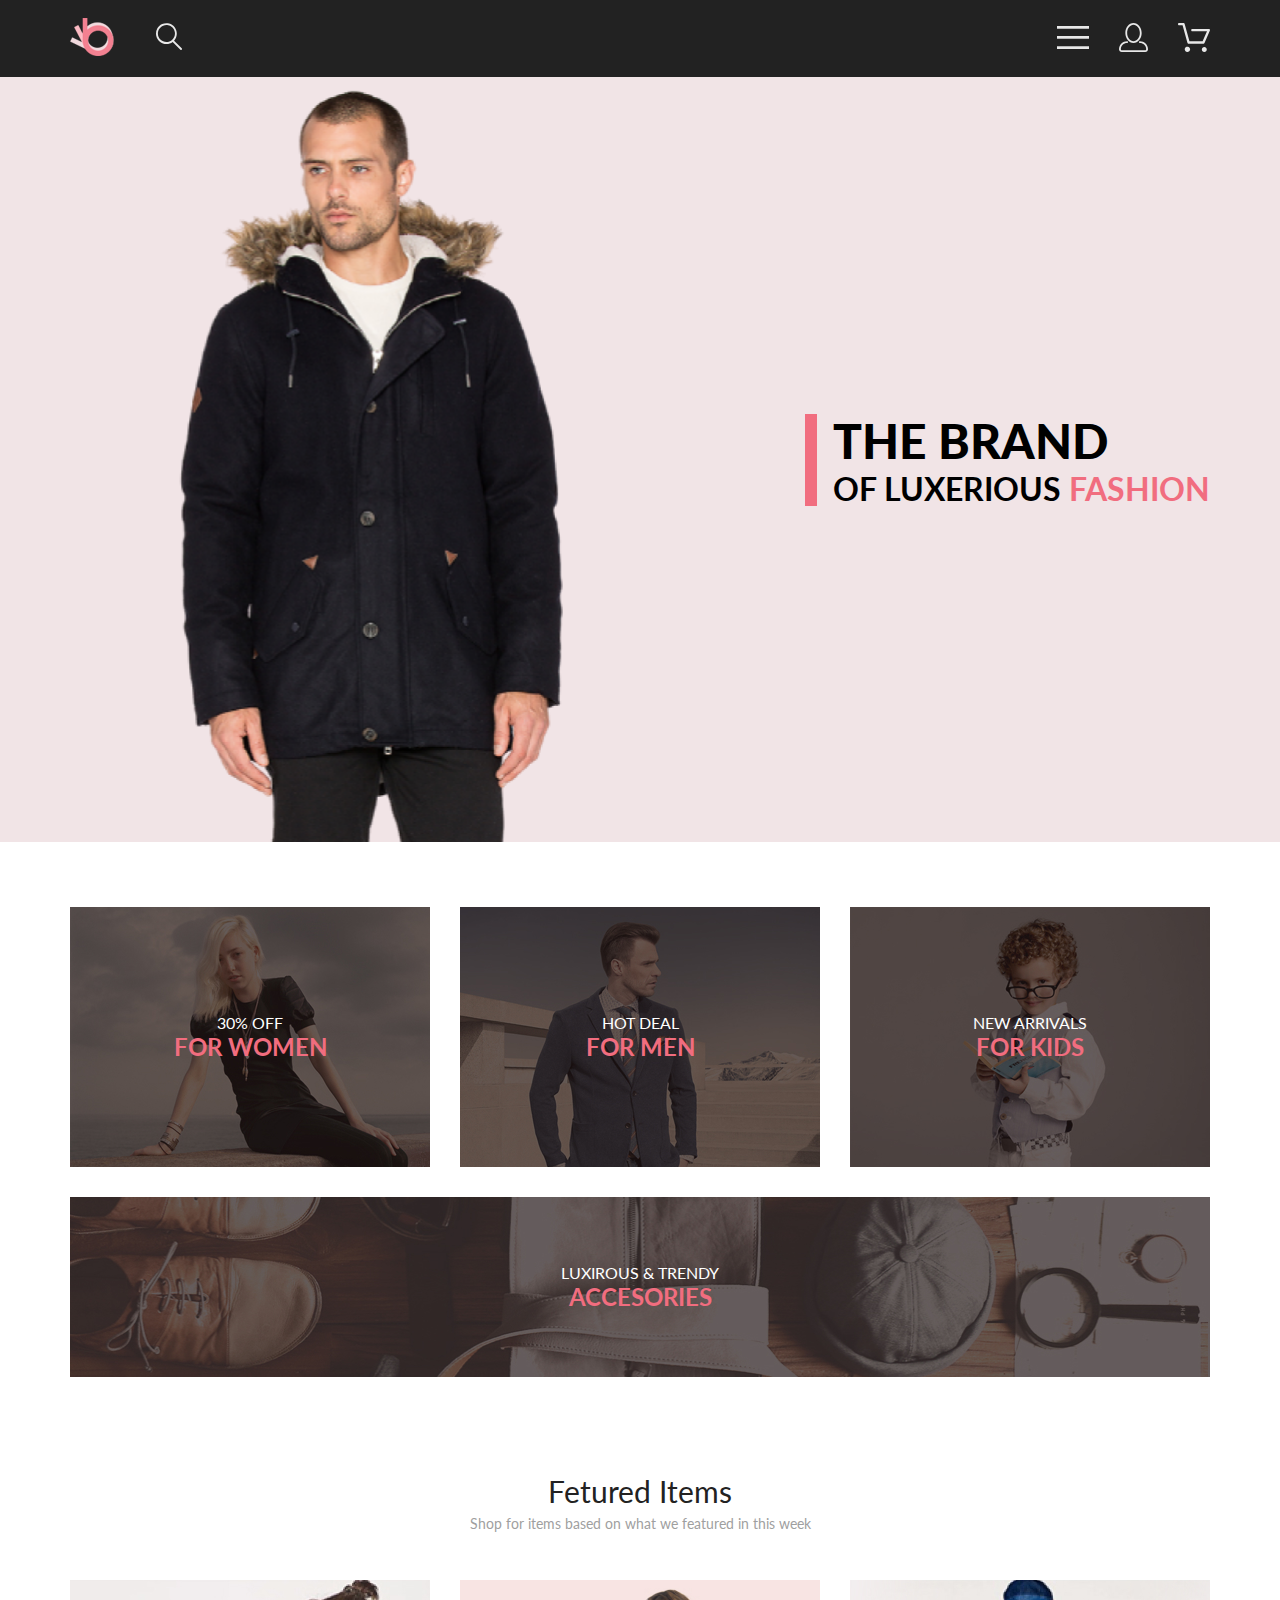
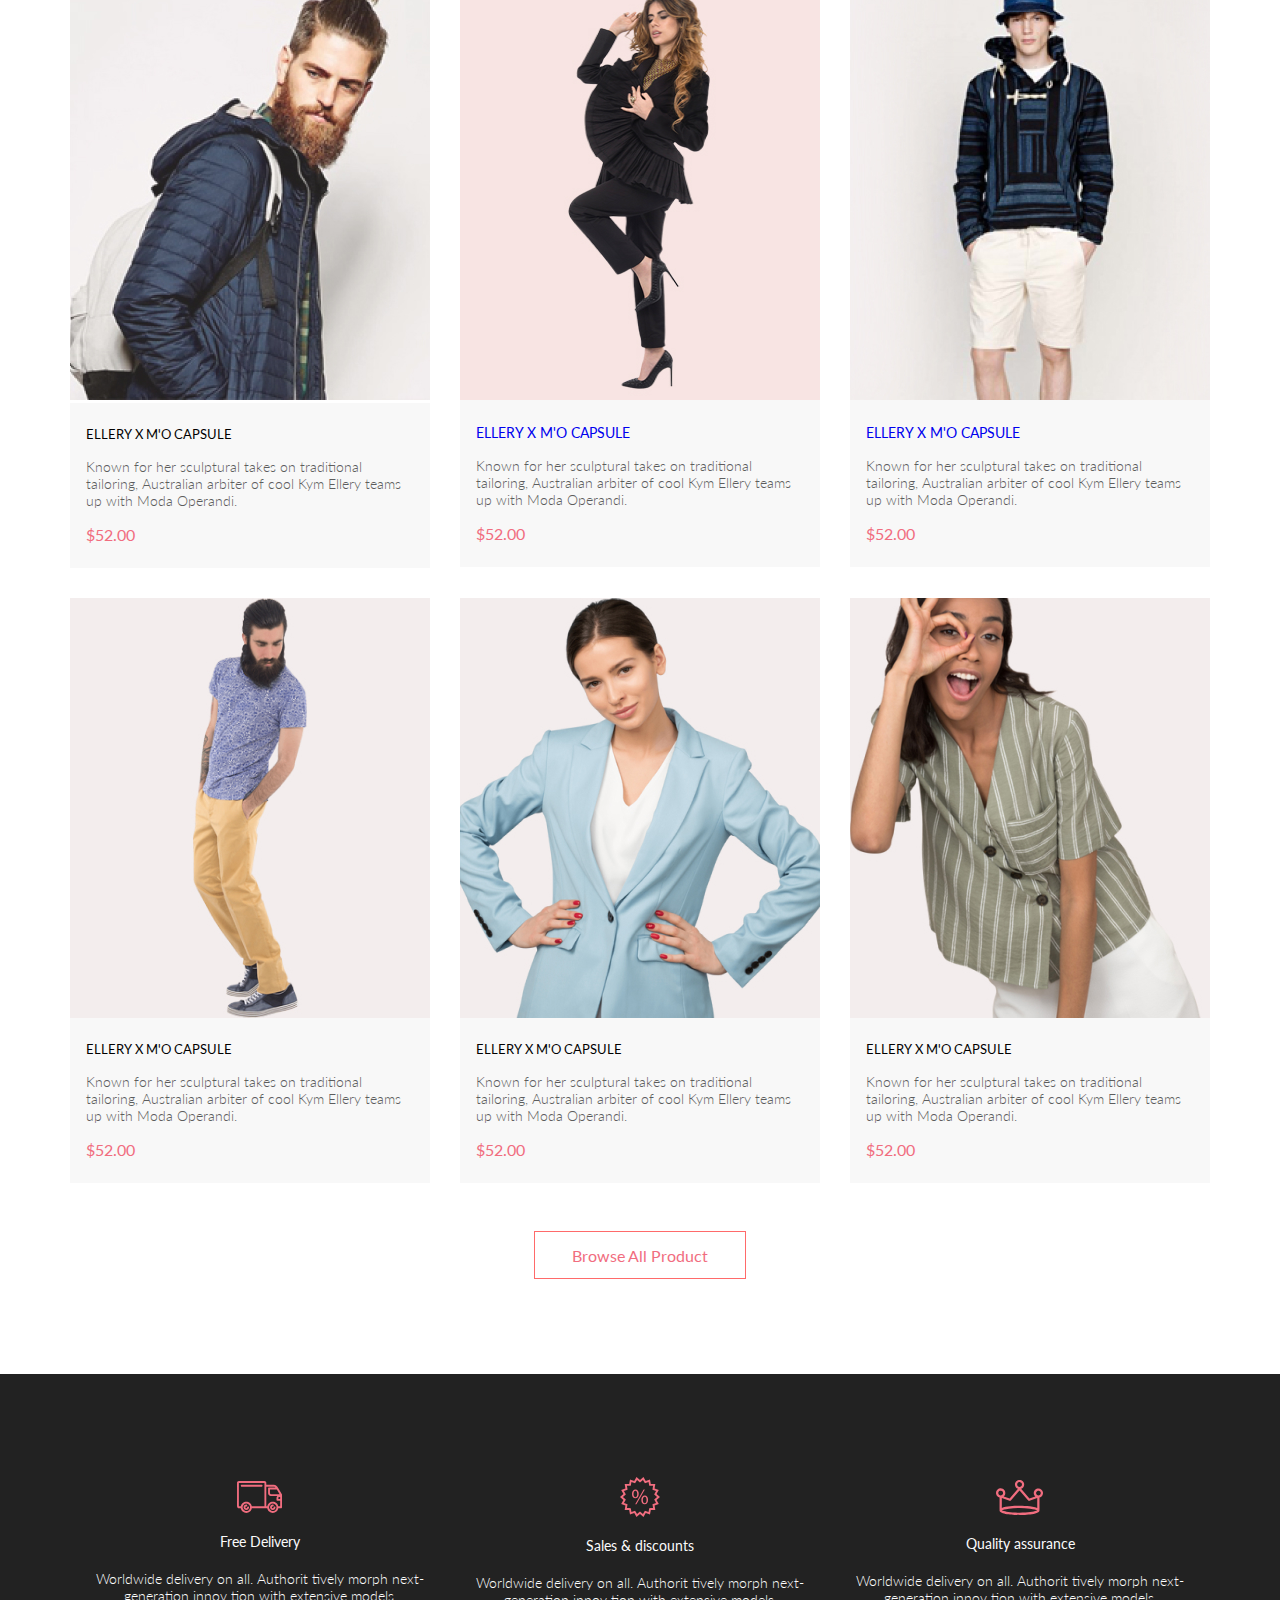
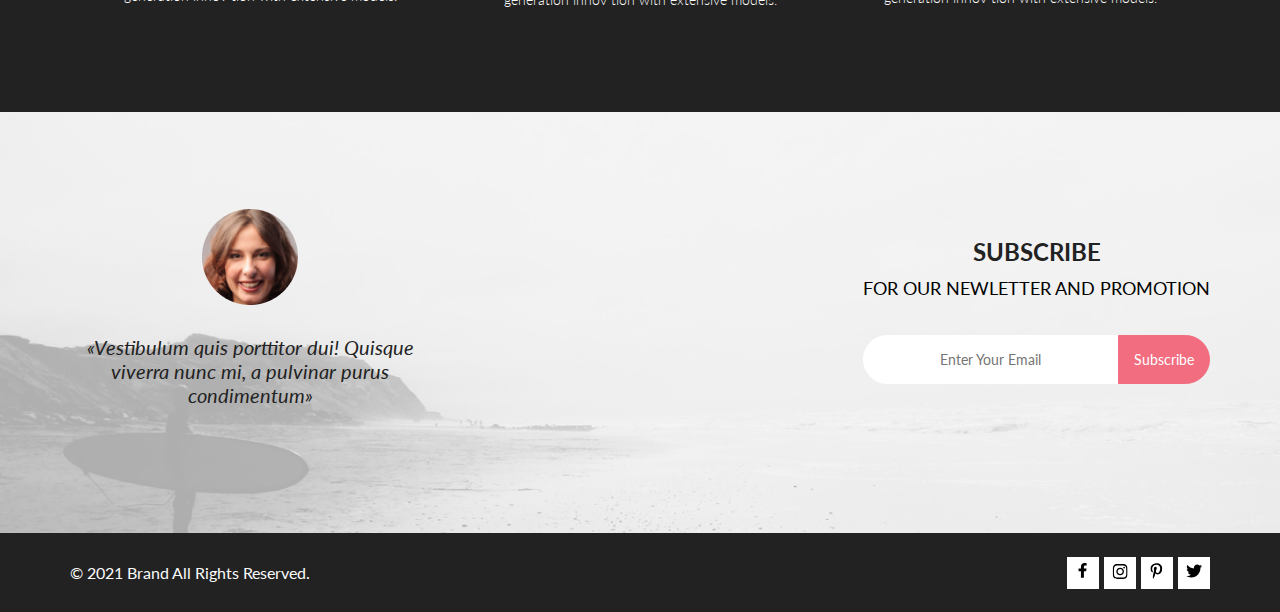
==== commit 657799c7: "commit11" ====
--- a/sem1-HomeWork/index.html
+++ b/sem1-HomeWork/index.html
@@ -190,11 +190,44 @@
       </p>
       <div class="product-box">
         <div class="product-box__product">
-          <img
-            src="img/product1_section3.jpg"
-            alt="product-1"
-            class="product-box__img"
-          />
+          <div class="product-box__wrap">
+            <img
+              src="img/product1_section3.jpg"
+              alt="product-1"
+              class="product-box__img"
+            />
+            <svg
+              class="product-box__svg"
+              width="139"
+              height="44"
+              viewBox="0 0 139 44"
+              fill="none"
+              xmlns="http://www.w3.org/2000/svg"
+            >
+              <path
+                d="M138.5 0.5H0.5V43.5H138.5V0.5Z"
+                stroke="white"
+                stroke-linejoin="round"
+              />
+              <path
+                d="M34.9509 34.2667H34.8386C34.2294 34.2667 33.7177 33.7671 33.6735 33.1294C33.629 32.4607 34.1175 31.8785 34.7626 31.8346C34.788 31.8329 34.8145 31.832 34.8405 31.832C35.4575 31.832 35.9743 32.3219 36.0201 32.9487C36.0319 33.1971 35.9914 33.5514 35.736 33.8439L35.73 33.8507L35.7242 33.8575C35.5275 34.0912 35.2607 34.2321 34.9509 34.2667ZM21.2189 34.2604C20.5683 34.2604 20.0391 33.7174 20.0391 33.05C20.0391 32.3832 20.5683 31.8406 21.2189 31.8406C21.8694 31.8406 22.3987 32.3832 22.3987 33.05C22.3987 33.7174 21.8694 34.2604 21.2189 34.2604Z"
+                fill="white"
+              />
+              <path
+                d="M34.876 33.2662C34.921 33.2549 34.9423 33.2339 34.96 33.2129C34.9678 33.2037 34.9756 33.1946 34.9835 33.1855C35.02 33.1438 35.0233 33.0553 35.0224 33.0105C35.0092 32.9044 34.9185 32.8315 34.8412 32.8315C34.8375 32.8315 34.8336 32.8317 34.8312 32.8318C34.7531 32.8372 34.6653 32.9409 34.6719 33.0625C34.6813 33.1793 34.7675 33.2662 34.8392 33.2662H34.876ZM21.2195 33.2599C21.3187 33.2599 21.3994 33.1655 21.3994 33.0496C21.3994 32.9341 21.3187 32.8401 21.2195 32.8401C21.1204 32.8401 21.0397 32.9341 21.0397 33.0496C21.0397 33.1655 21.1204 33.2599 21.2195 33.2599ZM34.9995 35.2662C34.9517 35.2662 34.8878 35.2662 34.8392 35.2662C33.7017 35.2662 32.7567 34.3545 32.6765 33.198C32.5964 31.9929 33.4937 30.9183 34.6953 30.8364C34.7441 30.8331 34.7928 30.8315 34.8412 30.8315C35.9799 30.8315 36.9413 31.7324 37.019 32.8884C37.0505 33.4915 36.8741 34.0612 36.4898 34.5012C36.1055 34.9575 35.5764 35.2177 34.9995 35.2662ZM21.2195 35.2599C20.0153 35.2599 19.0397 34.2709 19.0397 33.0496C19.0397 31.8291 20.0153 30.8401 21.2195 30.8401C22.4237 30.8401 23.3994 31.8291 23.3994 33.0496C23.3994 34.2709 22.4237 35.2599 21.2195 35.2599ZM34.1984 28.3938H22.1331C21.7001 28.3938 21.3159 28.1005 21.2033 27.6775L17.2775 13.2477H14.5217C13.9934 13.2477 13.5605 12.8086 13.5605 12.2704C13.5605 11.733 13.9934 11.293 14.5217 11.293H17.9993C18.4313 11.293 18.8156 11.5863 18.9281 12.0103L22.8539 26.4391H33.5576L37.1144 18.1338H25.2578C24.7286 18.1338 24.2957 17.6937 24.2957 17.1565C24.2957 16.6191 24.7286 16.1791 25.2578 16.1791H38.5886C38.9091 16.1791 39.2141 16.3419 39.3896 16.6191C39.566 16.8954 39.5984 17.2374 39.4697 17.547L35.0795 27.807C34.9193 28.1653 34.5827 28.3938 34.1984 28.3938Z"
+                fill="white"
+              />
+              <path
+                d="M34.876 33.2662C34.921 33.2549 34.9423 33.2339 34.96 33.2129C34.9678 33.2037 34.9756 33.1946 34.9835 33.1855C35.02 33.1438 35.0233 33.0553 35.0224 33.0105C35.0092 32.9044 34.9185 32.8315 34.8412 32.8315C34.8375 32.8315 34.8336 32.8317 34.8312 32.8318C34.7531 32.8372 34.6653 32.9409 34.6719 33.0625C34.6813 33.1793 34.7675 33.2662 34.8392 33.2662H34.876ZM21.2195 33.2599C21.3187 33.2599 21.3994 33.1655 21.3994 33.0496C21.3994 32.9341 21.3187 32.8401 21.2195 32.8401C21.1204 32.8401 21.0397 32.9341 21.0397 33.0496C21.0397 33.1655 21.1204 33.2599 21.2195 33.2599ZM34.9995 35.2662C34.9517 35.2662 34.8878 35.2662 34.8392 35.2662C33.7017 35.2662 32.7567 34.3545 32.6765 33.198C32.5964 31.9929 33.4937 30.9183 34.6953 30.8364C34.7441 30.8331 34.7928 30.8315 34.8412 30.8315C35.9799 30.8315 36.9413 31.7324 37.019 32.8884C37.0505 33.4915 36.8741 34.0612 36.4898 34.5012C36.1055 34.9575 35.5764 35.2177 34.9995 35.2662ZM21.2195 35.2599C20.0153 35.2599 19.0397 34.2709 19.0397 33.0496C19.0397 31.8291 20.0153 30.8401 21.2195 30.8401C22.4237 30.8401 23.3994 31.8291 23.3994 33.0496C23.3994 34.2709 22.4237 35.2599 21.2195 35.2599ZM34.1984 28.3938H22.1331C21.7001 28.3938 21.3159 28.1005 21.2033 27.6775L17.2775 13.2477H14.5217C13.9934 13.2477 13.5605 12.8086 13.5605 12.2704C13.5605 11.733 13.9934 11.293 14.5217 11.293H17.9993C18.4313 11.293 18.8156 11.5863 18.9281 12.0103L22.8539 26.4391H33.5576L37.1144 18.1338H25.2578C24.7286 18.1338 24.2957 17.6937 24.2957 17.1565C24.2957 16.6191 24.7286 16.1791 25.2578 16.1791H38.5886C38.9091 16.1791 39.2141 16.3419 39.3896 16.6191C39.566 16.8954 39.5984 17.2374 39.4697 17.547L35.0795 27.807C34.9193 28.1653 34.5827 28.3938 34.1984 28.3938Z"
+                fill="white"
+              />
+              <path
+                d="M57.2018 24.5104L55.6268 20.4294C55.5801 20.308 55.5311 20.168 55.4798 20.0094C55.4284 19.846 55.3794 19.6734 55.3328 19.4914C55.2348 19.8694 55.1344 20.1844 55.0318 20.4364L53.4568 24.5104H57.2018ZM60.0298 28.2344H58.9798C58.8584 28.2344 58.7604 28.204 58.6858 28.1434C58.6111 28.0827 58.5551 28.0057 58.5178 27.9124L57.5798 25.4904H53.0788L52.1408 27.9124C52.1128 27.9964 52.0591 28.071 51.9798 28.1364C51.9004 28.2017 51.8024 28.2344 51.6858 28.2344H50.6358L54.6468 18.2034H56.0188L60.0298 28.2344ZM65.525 22.8304C65.2916 22.5177 65.0396 22.3007 64.769 22.1794C64.4983 22.0534 64.195 21.9904 63.859 21.9904C63.201 21.9904 62.6946 22.226 62.34 22.6974C61.9853 23.1687 61.808 23.8407 61.808 24.7134C61.808 25.1754 61.8476 25.572 61.927 25.9034C62.0063 26.23 62.123 26.5007 62.277 26.7154C62.431 26.9254 62.62 27.0794 62.844 27.1774C63.068 27.2754 63.3223 27.3244 63.607 27.3244C64.0176 27.3244 64.3746 27.231 64.678 27.0444C64.986 26.8577 65.2683 26.594 65.525 26.2534V22.8304ZM66.771 17.9234V28.2344H66.029C65.8516 28.2344 65.7396 28.148 65.693 27.9754L65.581 27.1144C65.2776 27.4784 64.9323 27.7724 64.545 27.9964C64.1576 28.2204 63.7096 28.3324 63.201 28.3324C62.795 28.3324 62.4263 28.2554 62.095 28.1014C61.7636 27.9427 61.4813 27.7117 61.248 27.4084C61.0146 27.105 60.835 26.727 60.709 26.2744C60.583 25.8217 60.52 25.3014 60.52 24.7134C60.52 24.1907 60.59 23.7054 60.73 23.2574C60.87 22.8047 61.0706 22.4127 61.332 22.0814C61.5933 21.75 61.913 21.491 62.291 21.3044C62.6736 21.113 63.103 21.0174 63.579 21.0174C64.013 21.0174 64.384 21.092 64.692 21.2414C65.0046 21.386 65.2823 21.589 65.525 21.8504V17.9234H66.771ZM73.359 22.8304C73.1256 22.5177 72.8736 22.3007 72.603 22.1794C72.3323 22.0534 72.029 21.9904 71.693 21.9904C71.035 21.9904 70.5286 22.226 70.174 22.6974C69.8193 23.1687 69.642 23.8407 69.642 24.7134C69.642 25.1754 69.6816 25.572 69.761 25.9034C69.8403 26.23 69.957 26.5007 70.111 26.7154C70.265 26.9254 70.454 27.0794 70.678 27.1774C70.902 27.2754 71.1563 27.3244 71.441 27.3244C71.8516 27.3244 72.2086 27.231 72.512 27.0444C72.82 26.8577 73.1023 26.594 73.359 26.2534V22.8304ZM74.605 17.9234V28.2344H73.863C73.6856 28.2344 73.5736 28.148 73.527 27.9754L73.415 27.1144C73.1116 27.4784 72.7663 27.7724 72.379 27.9964C71.9916 28.2204 71.5436 28.3324 71.035 28.3324C70.629 28.3324 70.2603 28.2554 69.929 28.1014C69.5976 27.9427 69.3153 27.7117 69.082 27.4084C68.8486 27.105 68.669 26.727 68.543 26.2744C68.417 25.8217 68.354 25.3014 68.354 24.7134C68.354 24.1907 68.424 23.7054 68.564 23.2574C68.704 22.8047 68.9046 22.4127 69.166 22.0814C69.4273 21.75 69.747 21.491 70.125 21.3044C70.5076 21.113 70.937 21.0174 71.413 21.0174C71.847 21.0174 72.218 21.092 72.526 21.2414C72.8386 21.386 73.1163 21.589 73.359 21.8504V17.9234H74.605ZM82.332 28.3464C81.772 28.3464 81.3403 28.19 81.037 27.8774C80.7383 27.5647 80.589 27.1144 80.589 26.5264V22.1864H79.735C79.6603 22.1864 79.5973 22.1654 79.546 22.1234C79.4946 22.0767 79.469 22.0067 79.469 21.9134V21.4164L80.631 21.2694L80.918 19.0784C80.932 19.0084 80.9623 18.9524 81.009 18.9104C81.0603 18.8637 81.1256 18.8404 81.205 18.8404H81.835V21.2834H83.886V22.1864H81.835V26.4424C81.835 26.741 81.9073 26.9627 82.052 27.1074C82.1966 27.252 82.3833 27.3244 82.612 27.3244C82.7426 27.3244 82.8546 27.308 82.948 27.2754C83.046 27.238 83.13 27.1984 83.2 27.1564C83.27 27.1144 83.3283 27.077 83.375 27.0444C83.4263 27.007 83.4706 26.9884 83.508 26.9884C83.5733 26.9884 83.6316 27.028 83.683 27.1074L84.047 27.7024C83.8323 27.903 83.5733 28.0617 83.27 28.1784C82.9666 28.2904 82.654 28.3464 82.332 28.3464ZM88.1205 21.0314C88.6385 21.0314 89.1052 21.1177 89.5205 21.2904C89.9359 21.463 90.2905 21.708 90.5845 22.0254C90.8785 22.3427 91.1025 22.7277 91.2565 23.1804C91.4152 23.6284 91.4945 24.13 91.4945 24.6854C91.4945 25.2454 91.4152 25.7494 91.2565 26.1974C91.1025 26.6454 90.8785 27.028 90.5845 27.3454C90.2905 27.6627 89.9359 27.9077 89.5205 28.0804C89.1052 28.2484 88.6385 28.3324 88.1205 28.3324C87.5979 28.3324 87.1265 28.2484 86.7065 28.0804C86.2912 27.9077 85.9365 27.6627 85.6425 27.3454C85.3485 27.028 85.1222 26.6454 84.9635 26.1974C84.8095 25.7494 84.7325 25.2454 84.7325 24.6854C84.7325 24.13 84.8095 23.6284 84.9635 23.1804C85.1222 22.7277 85.3485 22.3427 85.6425 22.0254C85.9365 21.708 86.2912 21.463 86.7065 21.2904C87.1265 21.1177 87.5979 21.0314 88.1205 21.0314ZM88.1205 27.3594C88.8205 27.3594 89.3432 27.126 89.6885 26.6594C90.0339 26.188 90.2065 25.5324 90.2065 24.6924C90.2065 23.8477 90.0339 23.1897 89.6885 22.7184C89.3432 22.247 88.8205 22.0114 88.1205 22.0114C87.7659 22.0114 87.4555 22.072 87.1895 22.1934C86.9282 22.3147 86.7089 22.4897 86.5315 22.7184C86.3589 22.947 86.2282 23.2294 86.1395 23.5654C86.0555 23.8967 86.0135 24.2724 86.0135 24.6924C86.0135 25.5324 86.1862 26.188 86.5315 26.6594C86.8815 27.126 87.4112 27.3594 88.1205 27.3594ZM103.993 26.1624C104.068 26.1624 104.133 26.1927 104.189 26.2534L104.728 26.8344C104.317 27.3104 103.818 27.6814 103.23 27.9474C102.647 28.2134 101.94 28.3464 101.109 28.3464C100.39 28.3464 99.7369 28.2227 99.1489 27.9754C98.5609 27.7234 98.0593 27.3734 97.6439 26.9254C97.2286 26.4727 96.9066 25.9314 96.6779 25.3014C96.4493 24.6714 96.3349 23.9784 96.3349 23.2224C96.3349 22.4664 96.4539 21.7734 96.6919 21.1434C96.9299 20.5134 97.2636 19.972 97.6929 19.5194C98.1269 19.0667 98.6449 18.7167 99.2469 18.4694C99.8489 18.2174 100.514 18.0914 101.242 18.0914C101.956 18.0914 102.586 18.2057 103.132 18.4344C103.678 18.663 104.159 18.9734 104.574 19.3654L104.126 19.9884C104.098 20.035 104.061 20.0747 104.014 20.1074C103.972 20.1354 103.914 20.1494 103.839 20.1494C103.755 20.1494 103.652 20.105 103.531 20.0164C103.41 19.923 103.251 19.8204 103.055 19.7084C102.859 19.5964 102.614 19.496 102.32 19.4074C102.026 19.314 101.664 19.2674 101.235 19.2674C100.717 19.2674 100.243 19.3584 99.8139 19.5404C99.3846 19.7177 99.0136 19.9767 98.7009 20.3174C98.3929 20.658 98.1526 21.0734 97.9799 21.5634C97.8073 22.0534 97.7209 22.6064 97.7209 23.2224C97.7209 23.8477 97.8096 24.4054 97.9869 24.8954C98.1689 25.3854 98.4139 25.8007 98.7219 26.1414C99.0346 26.4774 99.4009 26.734 99.8209 26.9114C100.246 27.0887 100.703 27.1774 101.193 27.1774C101.492 27.1774 101.76 27.161 101.998 27.1284C102.241 27.091 102.462 27.035 102.663 26.9604C102.868 26.8857 103.057 26.7924 103.23 26.6804C103.407 26.5637 103.582 26.426 103.755 26.2674C103.834 26.1974 103.914 26.1624 103.993 26.1624ZM109.851 25.0424C109.277 25.061 108.787 25.1077 108.381 25.1824C107.98 25.2524 107.651 25.3457 107.394 25.4624C107.142 25.579 106.958 25.7167 106.841 25.8754C106.729 26.034 106.673 26.2114 106.673 26.4074C106.673 26.594 106.704 26.755 106.764 26.8904C106.825 27.0257 106.907 27.1377 107.009 27.2264C107.117 27.3104 107.24 27.3734 107.38 27.4154C107.525 27.4527 107.679 27.4714 107.842 27.4714C108.062 27.4714 108.262 27.4504 108.444 27.4084C108.626 27.3617 108.797 27.2964 108.955 27.2124C109.119 27.1284 109.273 27.028 109.417 26.9114C109.567 26.7947 109.711 26.6617 109.851 26.5124V25.0424ZM105.826 22.1444C106.218 21.7664 106.641 21.484 107.093 21.2974C107.546 21.1107 108.048 21.0174 108.598 21.0174C108.995 21.0174 109.347 21.0827 109.655 21.2134C109.963 21.344 110.222 21.526 110.432 21.7594C110.642 21.9927 110.801 22.275 110.908 22.6064C111.016 22.9377 111.069 23.3017 111.069 23.6984V28.2344H110.516C110.395 28.2344 110.302 28.2157 110.236 28.1784C110.171 28.1364 110.12 28.057 110.082 27.9404L109.942 27.2684C109.756 27.441 109.574 27.595 109.396 27.7304C109.219 27.861 109.032 27.973 108.836 28.0664C108.64 28.155 108.43 28.2227 108.206 28.2694C107.987 28.3207 107.742 28.3464 107.471 28.3464C107.196 28.3464 106.937 28.309 106.694 28.2344C106.452 28.155 106.239 28.0384 106.057 27.8844C105.88 27.7304 105.738 27.5367 105.63 27.3034C105.528 27.0654 105.476 26.7854 105.476 26.4634C105.476 26.1834 105.553 25.915 105.707 25.6584C105.861 25.397 106.111 25.166 106.456 24.9654C106.802 24.7647 107.252 24.6014 107.807 24.4754C108.363 24.3447 109.044 24.27 109.851 24.2514V23.6984C109.851 23.1477 109.732 22.7324 109.494 22.4524C109.256 22.1677 108.909 22.0254 108.451 22.0254C108.143 22.0254 107.884 22.065 107.674 22.1444C107.469 22.219 107.289 22.3054 107.135 22.4034C106.986 22.4967 106.855 22.583 106.743 22.6624C106.636 22.737 106.529 22.7744 106.421 22.7744C106.337 22.7744 106.265 22.7534 106.204 22.7114C106.144 22.6647 106.092 22.6087 106.05 22.5434L105.826 22.1444ZM114.15 22.5644C114.374 22.079 114.65 21.701 114.976 21.4304C115.303 21.155 115.702 21.0174 116.173 21.0174C116.323 21.0174 116.465 21.0337 116.6 21.0664C116.74 21.099 116.864 21.1504 116.971 21.2204L116.88 22.1514C116.852 22.268 116.782 22.3264 116.67 22.3264C116.605 22.3264 116.509 22.3124 116.383 22.2844C116.257 22.2564 116.115 22.2424 115.956 22.2424C115.732 22.2424 115.532 22.275 115.354 22.3404C115.182 22.4057 115.025 22.5037 114.885 22.6344C114.75 22.7604 114.626 22.919 114.514 23.1104C114.407 23.297 114.309 23.5117 114.22 23.7544V28.2344H112.967V21.1434H113.681C113.817 21.1434 113.91 21.169 113.961 21.2204C114.013 21.2717 114.048 21.3604 114.066 21.4864L114.15 22.5644ZM120.244 28.3464C119.684 28.3464 119.252 28.19 118.949 27.8774C118.65 27.5647 118.501 27.1144 118.501 26.5264V22.1864H117.647C117.572 22.1864 117.509 22.1654 117.458 22.1234C117.407 22.0767 117.381 22.0067 117.381 21.9134V21.4164L118.543 21.2694L118.83 19.0784C118.844 19.0084 118.874 18.9524 118.921 18.9104C118.972 18.8637 119.038 18.8404 119.117 18.8404H119.747V21.2834H121.798V22.1864H119.747V26.4424C119.747 26.741 119.819 26.9627 119.964 27.1074C120.109 27.252 120.295 27.3244 120.524 27.3244C120.655 27.3244 120.767 27.308 120.86 27.2754C120.958 27.238 121.042 27.1984 121.112 27.1564C121.182 27.1144 121.24 27.077 121.287 27.0444C121.338 27.007 121.383 26.9884 121.42 26.9884C121.485 26.9884 121.544 27.028 121.595 27.1074L121.959 27.7024C121.744 27.903 121.485 28.0617 121.182 28.1784C120.879 28.2904 120.566 28.3464 120.244 28.3464Z"
+                fill="white"
+              />
+            </svg>
+          </div>
+
           <div class="product-box__content">
             <a href="#" class="product-box__name">ELLERY X M'O CAPSULE</a>
             <p class="product-box__text">
--- a/sem1-HomeWork/css/style.css
+++ b/sem1-HomeWork/css/style.css
@@ -1257,6 +1257,24 @@
 }
 .product-box__img {
   width: 100%;
+  position: relative;
+  transition: all 1s;
+}
+.product-box__img:hover {
+  filter: brightness(40%);
+}
+.product-box__wrap {
+  position: relative;
+  transition: all 1s;
+}
+.product-box__svg {
+  position: absolute;
+  top: 180px;
+  left: 100px;
+  display: none;
+}
+.product-box__wrap:hover .product-box__svg {
+  display: block;
 }
 .product-box__content {
   background-color: #f8f8f8;
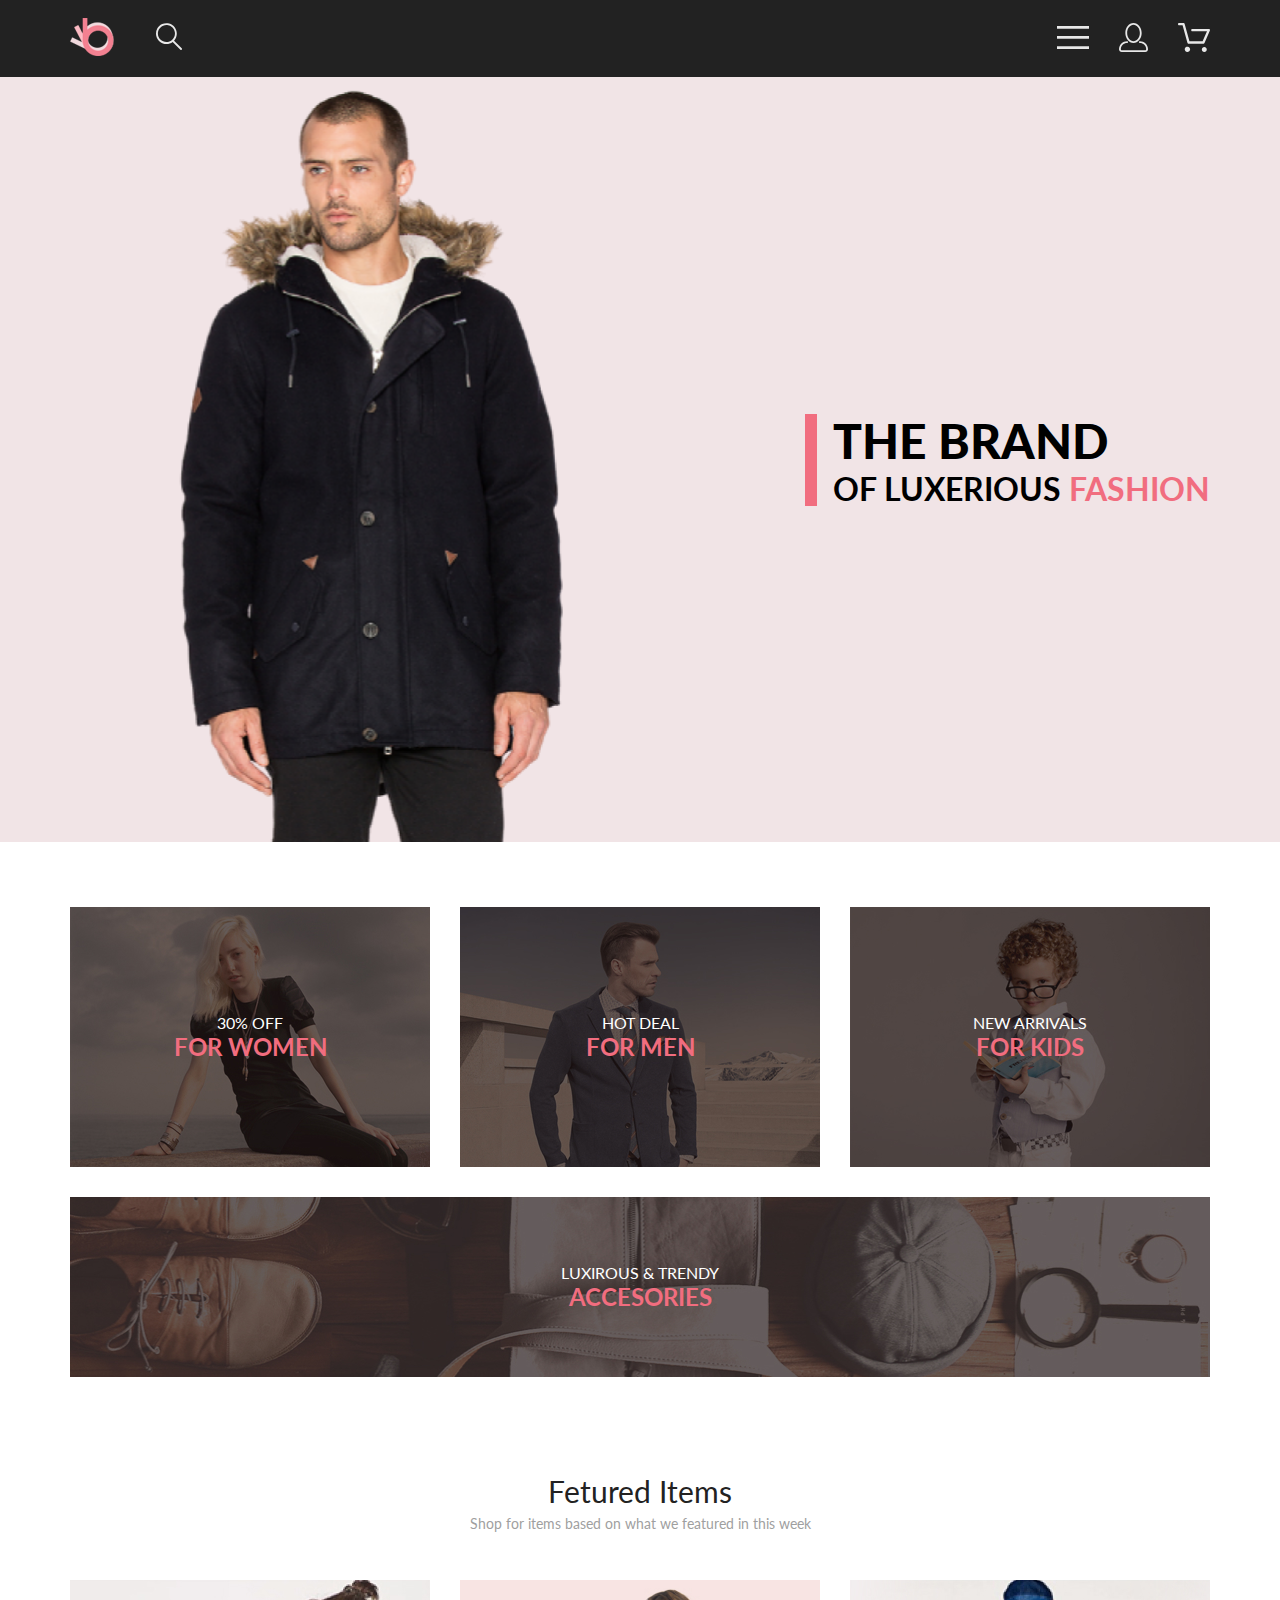
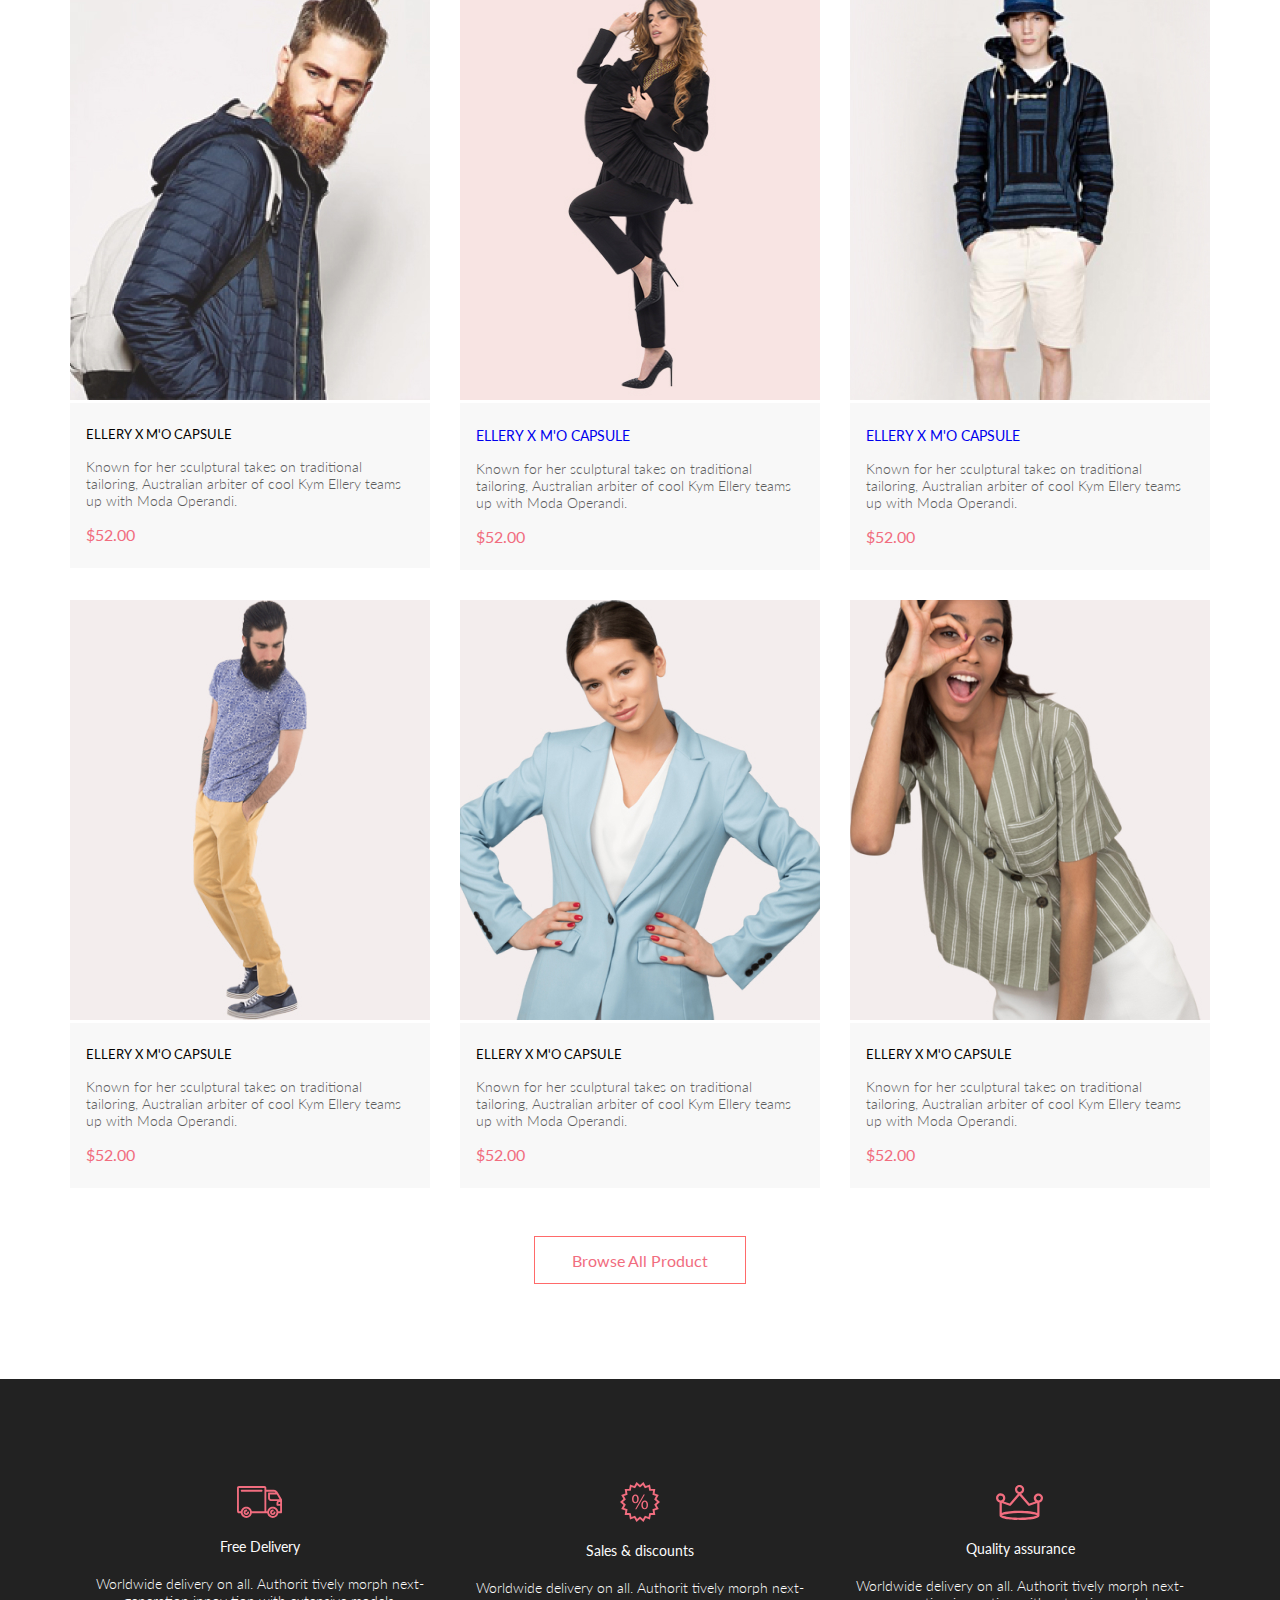
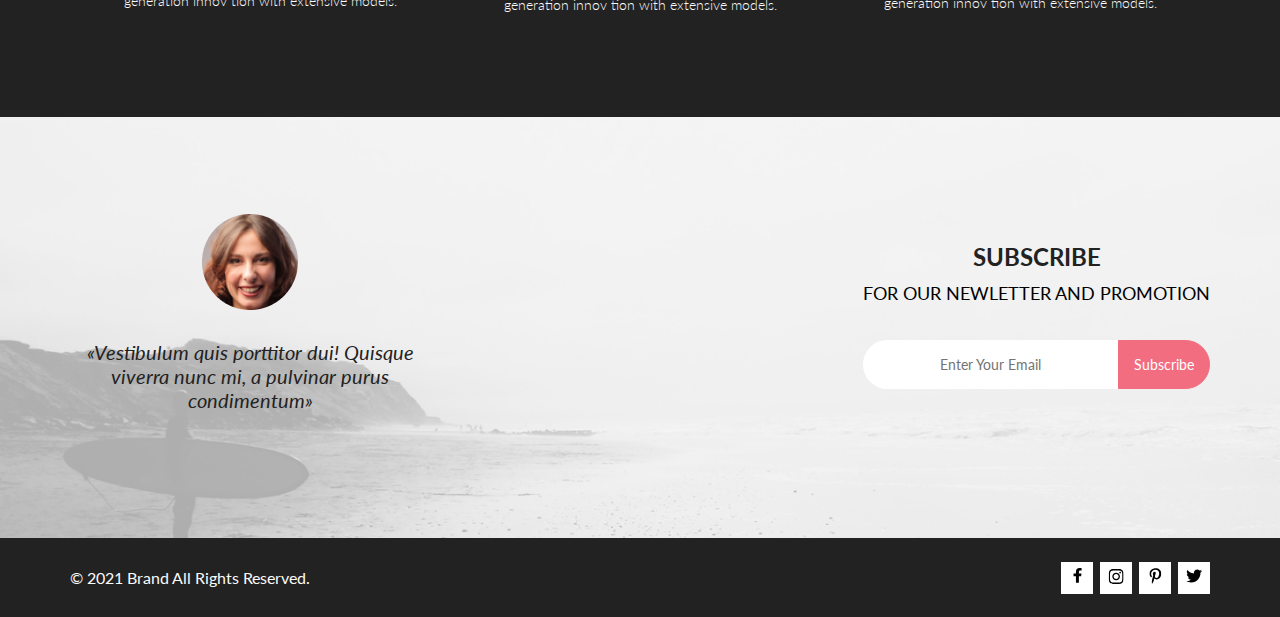
==== commit 8f9351a3: "commit11" ====
--- a/sem1-HomeWork/index.html
+++ b/sem1-HomeWork/index.html
@@ -48,7 +48,7 @@
             />
           </svg>
         </label>
-        <input type="checkbox" name="" id="burger" />
+        <input type="checkbox" id="burger" />
         <nav class="header-right__nav">
           <ul class="header-right__list">
             <li class="header-right__item">
@@ -117,7 +117,7 @@
           </ul>
         </nav>
 
-        <a href="registration.html" class="guidance"
+        <a href="registration.html" class="guidance removal"
           ><svg
             width="29"
             height="29"
@@ -131,7 +131,7 @@
             />
           </svg>
         </a>
-        <a href="cart.html" class="guidance"
+        <a href="cart.html" class="guidance removal"
           ><svg
             width="32"
             height="29"
@@ -239,11 +239,44 @@
           </div>
         </div>
         <div class="product-box__product">
-          <img
-            src="img/product2_section3.jpg"
-            alt="product-1"
-            class="product-box__img"
-          />
+          <div class="product-box__wrap">
+            <img
+              src="img/product2_section3.jpg"
+              alt="product-1"
+              class="product-box__img"
+            />
+            <svg
+              class="product-box__svg"
+              width="139"
+              height="44"
+              viewBox="0 0 139 44"
+              fill="none"
+              xmlns="http://www.w3.org/2000/svg"
+            >
+              <path
+                d="M138.5 0.5H0.5V43.5H138.5V0.5Z"
+                stroke="white"
+                stroke-linejoin="round"
+              />
+              <path
+                d="M34.9509 34.2667H34.8386C34.2294 34.2667 33.7177 33.7671 33.6735 33.1294C33.629 32.4607 34.1175 31.8785 34.7626 31.8346C34.788 31.8329 34.8145 31.832 34.8405 31.832C35.4575 31.832 35.9743 32.3219 36.0201 32.9487C36.0319 33.1971 35.9914 33.5514 35.736 33.8439L35.73 33.8507L35.7242 33.8575C35.5275 34.0912 35.2607 34.2321 34.9509 34.2667ZM21.2189 34.2604C20.5683 34.2604 20.0391 33.7174 20.0391 33.05C20.0391 32.3832 20.5683 31.8406 21.2189 31.8406C21.8694 31.8406 22.3987 32.3832 22.3987 33.05C22.3987 33.7174 21.8694 34.2604 21.2189 34.2604Z"
+                fill="white"
+              />
+              <path
+                d="M34.876 33.2662C34.921 33.2549 34.9423 33.2339 34.96 33.2129C34.9678 33.2037 34.9756 33.1946 34.9835 33.1855C35.02 33.1438 35.0233 33.0553 35.0224 33.0105C35.0092 32.9044 34.9185 32.8315 34.8412 32.8315C34.8375 32.8315 34.8336 32.8317 34.8312 32.8318C34.7531 32.8372 34.6653 32.9409 34.6719 33.0625C34.6813 33.1793 34.7675 33.2662 34.8392 33.2662H34.876ZM21.2195 33.2599C21.3187 33.2599 21.3994 33.1655 21.3994 33.0496C21.3994 32.9341 21.3187 32.8401 21.2195 32.8401C21.1204 32.8401 21.0397 32.9341 21.0397 33.0496C21.0397 33.1655 21.1204 33.2599 21.2195 33.2599ZM34.9995 35.2662C34.9517 35.2662 34.8878 35.2662 34.8392 35.2662C33.7017 35.2662 32.7567 34.3545 32.6765 33.198C32.5964 31.9929 33.4937 30.9183 34.6953 30.8364C34.7441 30.8331 34.7928 30.8315 34.8412 30.8315C35.9799 30.8315 36.9413 31.7324 37.019 32.8884C37.0505 33.4915 36.8741 34.0612 36.4898 34.5012C36.1055 34.9575 35.5764 35.2177 34.9995 35.2662ZM21.2195 35.2599C20.0153 35.2599 19.0397 34.2709 19.0397 33.0496C19.0397 31.8291 20.0153 30.8401 21.2195 30.8401C22.4237 30.8401 23.3994 31.8291 23.3994 33.0496C23.3994 34.2709 22.4237 35.2599 21.2195 35.2599ZM34.1984 28.3938H22.1331C21.7001 28.3938 21.3159 28.1005 21.2033 27.6775L17.2775 13.2477H14.5217C13.9934 13.2477 13.5605 12.8086 13.5605 12.2704C13.5605 11.733 13.9934 11.293 14.5217 11.293H17.9993C18.4313 11.293 18.8156 11.5863 18.9281 12.0103L22.8539 26.4391H33.5576L37.1144 18.1338H25.2578C24.7286 18.1338 24.2957 17.6937 24.2957 17.1565C24.2957 16.6191 24.7286 16.1791 25.2578 16.1791H38.5886C38.9091 16.1791 39.2141 16.3419 39.3896 16.6191C39.566 16.8954 39.5984 17.2374 39.4697 17.547L35.0795 27.807C34.9193 28.1653 34.5827 28.3938 34.1984 28.3938Z"
+                fill="white"
+              />
+              <path
+                d="M34.876 33.2662C34.921 33.2549 34.9423 33.2339 34.96 33.2129C34.9678 33.2037 34.9756 33.1946 34.9835 33.1855C35.02 33.1438 35.0233 33.0553 35.0224 33.0105C35.0092 32.9044 34.9185 32.8315 34.8412 32.8315C34.8375 32.8315 34.8336 32.8317 34.8312 32.8318C34.7531 32.8372 34.6653 32.9409 34.6719 33.0625C34.6813 33.1793 34.7675 33.2662 34.8392 33.2662H34.876ZM21.2195 33.2599C21.3187 33.2599 21.3994 33.1655 21.3994 33.0496C21.3994 32.9341 21.3187 32.8401 21.2195 32.8401C21.1204 32.8401 21.0397 32.9341 21.0397 33.0496C21.0397 33.1655 21.1204 33.2599 21.2195 33.2599ZM34.9995 35.2662C34.9517 35.2662 34.8878 35.2662 34.8392 35.2662C33.7017 35.2662 32.7567 34.3545 32.6765 33.198C32.5964 31.9929 33.4937 30.9183 34.6953 30.8364C34.7441 30.8331 34.7928 30.8315 34.8412 30.8315C35.9799 30.8315 36.9413 31.7324 37.019 32.8884C37.0505 33.4915 36.8741 34.0612 36.4898 34.5012C36.1055 34.9575 35.5764 35.2177 34.9995 35.2662ZM21.2195 35.2599C20.0153 35.2599 19.0397 34.2709 19.0397 33.0496C19.0397 31.8291 20.0153 30.8401 21.2195 30.8401C22.4237 30.8401 23.3994 31.8291 23.3994 33.0496C23.3994 34.2709 22.4237 35.2599 21.2195 35.2599ZM34.1984 28.3938H22.1331C21.7001 28.3938 21.3159 28.1005 21.2033 27.6775L17.2775 13.2477H14.5217C13.9934 13.2477 13.5605 12.8086 13.5605 12.2704C13.5605 11.733 13.9934 11.293 14.5217 11.293H17.9993C18.4313 11.293 18.8156 11.5863 18.9281 12.0103L22.8539 26.4391H33.5576L37.1144 18.1338H25.2578C24.7286 18.1338 24.2957 17.6937 24.2957 17.1565C24.2957 16.6191 24.7286 16.1791 25.2578 16.1791H38.5886C38.9091 16.1791 39.2141 16.3419 39.3896 16.6191C39.566 16.8954 39.5984 17.2374 39.4697 17.547L35.0795 27.807C34.9193 28.1653 34.5827 28.3938 34.1984 28.3938Z"
+                fill="white"
+              />
+              <path
+                d="M57.2018 24.5104L55.6268 20.4294C55.5801 20.308 55.5311 20.168 55.4798 20.0094C55.4284 19.846 55.3794 19.6734 55.3328 19.4914C55.2348 19.8694 55.1344 20.1844 55.0318 20.4364L53.4568 24.5104H57.2018ZM60.0298 28.2344H58.9798C58.8584 28.2344 58.7604 28.204 58.6858 28.1434C58.6111 28.0827 58.5551 28.0057 58.5178 27.9124L57.5798 25.4904H53.0788L52.1408 27.9124C52.1128 27.9964 52.0591 28.071 51.9798 28.1364C51.9004 28.2017 51.8024 28.2344 51.6858 28.2344H50.6358L54.6468 18.2034H56.0188L60.0298 28.2344ZM65.525 22.8304C65.2916 22.5177 65.0396 22.3007 64.769 22.1794C64.4983 22.0534 64.195 21.9904 63.859 21.9904C63.201 21.9904 62.6946 22.226 62.34 22.6974C61.9853 23.1687 61.808 23.8407 61.808 24.7134C61.808 25.1754 61.8476 25.572 61.927 25.9034C62.0063 26.23 62.123 26.5007 62.277 26.7154C62.431 26.9254 62.62 27.0794 62.844 27.1774C63.068 27.2754 63.3223 27.3244 63.607 27.3244C64.0176 27.3244 64.3746 27.231 64.678 27.0444C64.986 26.8577 65.2683 26.594 65.525 26.2534V22.8304ZM66.771 17.9234V28.2344H66.029C65.8516 28.2344 65.7396 28.148 65.693 27.9754L65.581 27.1144C65.2776 27.4784 64.9323 27.7724 64.545 27.9964C64.1576 28.2204 63.7096 28.3324 63.201 28.3324C62.795 28.3324 62.4263 28.2554 62.095 28.1014C61.7636 27.9427 61.4813 27.7117 61.248 27.4084C61.0146 27.105 60.835 26.727 60.709 26.2744C60.583 25.8217 60.52 25.3014 60.52 24.7134C60.52 24.1907 60.59 23.7054 60.73 23.2574C60.87 22.8047 61.0706 22.4127 61.332 22.0814C61.5933 21.75 61.913 21.491 62.291 21.3044C62.6736 21.113 63.103 21.0174 63.579 21.0174C64.013 21.0174 64.384 21.092 64.692 21.2414C65.0046 21.386 65.2823 21.589 65.525 21.8504V17.9234H66.771ZM73.359 22.8304C73.1256 22.5177 72.8736 22.3007 72.603 22.1794C72.3323 22.0534 72.029 21.9904 71.693 21.9904C71.035 21.9904 70.5286 22.226 70.174 22.6974C69.8193 23.1687 69.642 23.8407 69.642 24.7134C69.642 25.1754 69.6816 25.572 69.761 25.9034C69.8403 26.23 69.957 26.5007 70.111 26.7154C70.265 26.9254 70.454 27.0794 70.678 27.1774C70.902 27.2754 71.1563 27.3244 71.441 27.3244C71.8516 27.3244 72.2086 27.231 72.512 27.0444C72.82 26.8577 73.1023 26.594 73.359 26.2534V22.8304ZM74.605 17.9234V28.2344H73.863C73.6856 28.2344 73.5736 28.148 73.527 27.9754L73.415 27.1144C73.1116 27.4784 72.7663 27.7724 72.379 27.9964C71.9916 28.2204 71.5436 28.3324 71.035 28.3324C70.629 28.3324 70.2603 28.2554 69.929 28.1014C69.5976 27.9427 69.3153 27.7117 69.082 27.4084C68.8486 27.105 68.669 26.727 68.543 26.2744C68.417 25.8217 68.354 25.3014 68.354 24.7134C68.354 24.1907 68.424 23.7054 68.564 23.2574C68.704 22.8047 68.9046 22.4127 69.166 22.0814C69.4273 21.75 69.747 21.491 70.125 21.3044C70.5076 21.113 70.937 21.0174 71.413 21.0174C71.847 21.0174 72.218 21.092 72.526 21.2414C72.8386 21.386 73.1163 21.589 73.359 21.8504V17.9234H74.605ZM82.332 28.3464C81.772 28.3464 81.3403 28.19 81.037 27.8774C80.7383 27.5647 80.589 27.1144 80.589 26.5264V22.1864H79.735C79.6603 22.1864 79.5973 22.1654 79.546 22.1234C79.4946 22.0767 79.469 22.0067 79.469 21.9134V21.4164L80.631 21.2694L80.918 19.0784C80.932 19.0084 80.9623 18.9524 81.009 18.9104C81.0603 18.8637 81.1256 18.8404 81.205 18.8404H81.835V21.2834H83.886V22.1864H81.835V26.4424C81.835 26.741 81.9073 26.9627 82.052 27.1074C82.1966 27.252 82.3833 27.3244 82.612 27.3244C82.7426 27.3244 82.8546 27.308 82.948 27.2754C83.046 27.238 83.13 27.1984 83.2 27.1564C83.27 27.1144 83.3283 27.077 83.375 27.0444C83.4263 27.007 83.4706 26.9884 83.508 26.9884C83.5733 26.9884 83.6316 27.028 83.683 27.1074L84.047 27.7024C83.8323 27.903 83.5733 28.0617 83.27 28.1784C82.9666 28.2904 82.654 28.3464 82.332 28.3464ZM88.1205 21.0314C88.6385 21.0314 89.1052 21.1177 89.5205 21.2904C89.9359 21.463 90.2905 21.708 90.5845 22.0254C90.8785 22.3427 91.1025 22.7277 91.2565 23.1804C91.4152 23.6284 91.4945 24.13 91.4945 24.6854C91.4945 25.2454 91.4152 25.7494 91.2565 26.1974C91.1025 26.6454 90.8785 27.028 90.5845 27.3454C90.2905 27.6627 89.9359 27.9077 89.5205 28.0804C89.1052 28.2484 88.6385 28.3324 88.1205 28.3324C87.5979 28.3324 87.1265 28.2484 86.7065 28.0804C86.2912 27.9077 85.9365 27.6627 85.6425 27.3454C85.3485 27.028 85.1222 26.6454 84.9635 26.1974C84.8095 25.7494 84.7325 25.2454 84.7325 24.6854C84.7325 24.13 84.8095 23.6284 84.9635 23.1804C85.1222 22.7277 85.3485 22.3427 85.6425 22.0254C85.9365 21.708 86.2912 21.463 86.7065 21.2904C87.1265 21.1177 87.5979 21.0314 88.1205 21.0314ZM88.1205 27.3594C88.8205 27.3594 89.3432 27.126 89.6885 26.6594C90.0339 26.188 90.2065 25.5324 90.2065 24.6924C90.2065 23.8477 90.0339 23.1897 89.6885 22.7184C89.3432 22.247 88.8205 22.0114 88.1205 22.0114C87.7659 22.0114 87.4555 22.072 87.1895 22.1934C86.9282 22.3147 86.7089 22.4897 86.5315 22.7184C86.3589 22.947 86.2282 23.2294 86.1395 23.5654C86.0555 23.8967 86.0135 24.2724 86.0135 24.6924C86.0135 25.5324 86.1862 26.188 86.5315 26.6594C86.8815 27.126 87.4112 27.3594 88.1205 27.3594ZM103.993 26.1624C104.068 26.1624 104.133 26.1927 104.189 26.2534L104.728 26.8344C104.317 27.3104 103.818 27.6814 103.23 27.9474C102.647 28.2134 101.94 28.3464 101.109 28.3464C100.39 28.3464 99.7369 28.2227 99.1489 27.9754C98.5609 27.7234 98.0593 27.3734 97.6439 26.9254C97.2286 26.4727 96.9066 25.9314 96.6779 25.3014C96.4493 24.6714 96.3349 23.9784 96.3349 23.2224C96.3349 22.4664 96.4539 21.7734 96.6919 21.1434C96.9299 20.5134 97.2636 19.972 97.6929 19.5194C98.1269 19.0667 98.6449 18.7167 99.2469 18.4694C99.8489 18.2174 100.514 18.0914 101.242 18.0914C101.956 18.0914 102.586 18.2057 103.132 18.4344C103.678 18.663 104.159 18.9734 104.574 19.3654L104.126 19.9884C104.098 20.035 104.061 20.0747 104.014 20.1074C103.972 20.1354 103.914 20.1494 103.839 20.1494C103.755 20.1494 103.652 20.105 103.531 20.0164C103.41 19.923 103.251 19.8204 103.055 19.7084C102.859 19.5964 102.614 19.496 102.32 19.4074C102.026 19.314 101.664 19.2674 101.235 19.2674C100.717 19.2674 100.243 19.3584 99.8139 19.5404C99.3846 19.7177 99.0136 19.9767 98.7009 20.3174C98.3929 20.658 98.1526 21.0734 97.9799 21.5634C97.8073 22.0534 97.7209 22.6064 97.7209 23.2224C97.7209 23.8477 97.8096 24.4054 97.9869 24.8954C98.1689 25.3854 98.4139 25.8007 98.7219 26.1414C99.0346 26.4774 99.4009 26.734 99.8209 26.9114C100.246 27.0887 100.703 27.1774 101.193 27.1774C101.492 27.1774 101.76 27.161 101.998 27.1284C102.241 27.091 102.462 27.035 102.663 26.9604C102.868 26.8857 103.057 26.7924 103.23 26.6804C103.407 26.5637 103.582 26.426 103.755 26.2674C103.834 26.1974 103.914 26.1624 103.993 26.1624ZM109.851 25.0424C109.277 25.061 108.787 25.1077 108.381 25.1824C107.98 25.2524 107.651 25.3457 107.394 25.4624C107.142 25.579 106.958 25.7167 106.841 25.8754C106.729 26.034 106.673 26.2114 106.673 26.4074C106.673 26.594 106.704 26.755 106.764 26.8904C106.825 27.0257 106.907 27.1377 107.009 27.2264C107.117 27.3104 107.24 27.3734 107.38 27.4154C107.525 27.4527 107.679 27.4714 107.842 27.4714C108.062 27.4714 108.262 27.4504 108.444 27.4084C108.626 27.3617 108.797 27.2964 108.955 27.2124C109.119 27.1284 109.273 27.028 109.417 26.9114C109.567 26.7947 109.711 26.6617 109.851 26.5124V25.0424ZM105.826 22.1444C106.218 21.7664 106.641 21.484 107.093 21.2974C107.546 21.1107 108.048 21.0174 108.598 21.0174C108.995 21.0174 109.347 21.0827 109.655 21.2134C109.963 21.344 110.222 21.526 110.432 21.7594C110.642 21.9927 110.801 22.275 110.908 22.6064C111.016 22.9377 111.069 23.3017 111.069 23.6984V28.2344H110.516C110.395 28.2344 110.302 28.2157 110.236 28.1784C110.171 28.1364 110.12 28.057 110.082 27.9404L109.942 27.2684C109.756 27.441 109.574 27.595 109.396 27.7304C109.219 27.861 109.032 27.973 108.836 28.0664C108.64 28.155 108.43 28.2227 108.206 28.2694C107.987 28.3207 107.742 28.3464 107.471 28.3464C107.196 28.3464 106.937 28.309 106.694 28.2344C106.452 28.155 106.239 28.0384 106.057 27.8844C105.88 27.7304 105.738 27.5367 105.63 27.3034C105.528 27.0654 105.476 26.7854 105.476 26.4634C105.476 26.1834 105.553 25.915 105.707 25.6584C105.861 25.397 106.111 25.166 106.456 24.9654C106.802 24.7647 107.252 24.6014 107.807 24.4754C108.363 24.3447 109.044 24.27 109.851 24.2514V23.6984C109.851 23.1477 109.732 22.7324 109.494 22.4524C109.256 22.1677 108.909 22.0254 108.451 22.0254C108.143 22.0254 107.884 22.065 107.674 22.1444C107.469 22.219 107.289 22.3054 107.135 22.4034C106.986 22.4967 106.855 22.583 106.743 22.6624C106.636 22.737 106.529 22.7744 106.421 22.7744C106.337 22.7744 106.265 22.7534 106.204 22.7114C106.144 22.6647 106.092 22.6087 106.05 22.5434L105.826 22.1444ZM114.15 22.5644C114.374 22.079 114.65 21.701 114.976 21.4304C115.303 21.155 115.702 21.0174 116.173 21.0174C116.323 21.0174 116.465 21.0337 116.6 21.0664C116.74 21.099 116.864 21.1504 116.971 21.2204L116.88 22.1514C116.852 22.268 116.782 22.3264 116.67 22.3264C116.605 22.3264 116.509 22.3124 116.383 22.2844C116.257 22.2564 116.115 22.2424 115.956 22.2424C115.732 22.2424 115.532 22.275 115.354 22.3404C115.182 22.4057 115.025 22.5037 114.885 22.6344C114.75 22.7604 114.626 22.919 114.514 23.1104C114.407 23.297 114.309 23.5117 114.22 23.7544V28.2344H112.967V21.1434H113.681C113.817 21.1434 113.91 21.169 113.961 21.2204C114.013 21.2717 114.048 21.3604 114.066 21.4864L114.15 22.5644ZM120.244 28.3464C119.684 28.3464 119.252 28.19 118.949 27.8774C118.65 27.5647 118.501 27.1144 118.501 26.5264V22.1864H117.647C117.572 22.1864 117.509 22.1654 117.458 22.1234C117.407 22.0767 117.381 22.0067 117.381 21.9134V21.4164L118.543 21.2694L118.83 19.0784C118.844 19.0084 118.874 18.9524 118.921 18.9104C118.972 18.8637 119.038 18.8404 119.117 18.8404H119.747V21.2834H121.798V22.1864H119.747V26.4424C119.747 26.741 119.819 26.9627 119.964 27.1074C120.109 27.252 120.295 27.3244 120.524 27.3244C120.655 27.3244 120.767 27.308 120.86 27.2754C120.958 27.238 121.042 27.1984 121.112 27.1564C121.182 27.1144 121.24 27.077 121.287 27.0444C121.338 27.007 121.383 26.9884 121.42 26.9884C121.485 26.9884 121.544 27.028 121.595 27.1074L121.959 27.7024C121.744 27.903 121.485 28.0617 121.182 28.1784C120.879 28.2904 120.566 28.3464 120.244 28.3464Z"
+                fill="white"
+              />
+            </svg>
+          </div>
+
           <div class="product-box__content">
             <a href="#" class="product__name">ELLERY X M'O CAPSULE</a>
             <p class="product-box__text">
@@ -255,11 +288,44 @@
           </div>
         </div>
         <div class="product-box__product">
-          <img
-            src="img/product3_section3.jpg"
-            alt="product-1"
-            class="product-box__img"
-          />
+          <div class="product-box__wrap">
+            <img
+              src="img/product3_section3.jpg"
+              alt="product-1"
+              class="product-box__img"
+            />
+            <svg
+              class="product-box__svg"
+              width="139"
+              height="44"
+              viewBox="0 0 139 44"
+              fill="none"
+              xmlns="http://www.w3.org/2000/svg"
+            >
+              <path
+                d="M138.5 0.5H0.5V43.5H138.5V0.5Z"
+                stroke="white"
+                stroke-linejoin="round"
+              />
+              <path
+                d="M34.9509 34.2667H34.8386C34.2294 34.2667 33.7177 33.7671 33.6735 33.1294C33.629 32.4607 34.1175 31.8785 34.7626 31.8346C34.788 31.8329 34.8145 31.832 34.8405 31.832C35.4575 31.832 35.9743 32.3219 36.0201 32.9487C36.0319 33.1971 35.9914 33.5514 35.736 33.8439L35.73 33.8507L35.7242 33.8575C35.5275 34.0912 35.2607 34.2321 34.9509 34.2667ZM21.2189 34.2604C20.5683 34.2604 20.0391 33.7174 20.0391 33.05C20.0391 32.3832 20.5683 31.8406 21.2189 31.8406C21.8694 31.8406 22.3987 32.3832 22.3987 33.05C22.3987 33.7174 21.8694 34.2604 21.2189 34.2604Z"
+                fill="white"
+              />
+              <path
+                d="M34.876 33.2662C34.921 33.2549 34.9423 33.2339 34.96 33.2129C34.9678 33.2037 34.9756 33.1946 34.9835 33.1855C35.02 33.1438 35.0233 33.0553 35.0224 33.0105C35.0092 32.9044 34.9185 32.8315 34.8412 32.8315C34.8375 32.8315 34.8336 32.8317 34.8312 32.8318C34.7531 32.8372 34.6653 32.9409 34.6719 33.0625C34.6813 33.1793 34.7675 33.2662 34.8392 33.2662H34.876ZM21.2195 33.2599C21.3187 33.2599 21.3994 33.1655 21.3994 33.0496C21.3994 32.9341 21.3187 32.8401 21.2195 32.8401C21.1204 32.8401 21.0397 32.9341 21.0397 33.0496C21.0397 33.1655 21.1204 33.2599 21.2195 33.2599ZM34.9995 35.2662C34.9517 35.2662 34.8878 35.2662 34.8392 35.2662C33.7017 35.2662 32.7567 34.3545 32.6765 33.198C32.5964 31.9929 33.4937 30.9183 34.6953 30.8364C34.7441 30.8331 34.7928 30.8315 34.8412 30.8315C35.9799 30.8315 36.9413 31.7324 37.019 32.8884C37.0505 33.4915 36.8741 34.0612 36.4898 34.5012C36.1055 34.9575 35.5764 35.2177 34.9995 35.2662ZM21.2195 35.2599C20.0153 35.2599 19.0397 34.2709 19.0397 33.0496C19.0397 31.8291 20.0153 30.8401 21.2195 30.8401C22.4237 30.8401 23.3994 31.8291 23.3994 33.0496C23.3994 34.2709 22.4237 35.2599 21.2195 35.2599ZM34.1984 28.3938H22.1331C21.7001 28.3938 21.3159 28.1005 21.2033 27.6775L17.2775 13.2477H14.5217C13.9934 13.2477 13.5605 12.8086 13.5605 12.2704C13.5605 11.733 13.9934 11.293 14.5217 11.293H17.9993C18.4313 11.293 18.8156 11.5863 18.9281 12.0103L22.8539 26.4391H33.5576L37.1144 18.1338H25.2578C24.7286 18.1338 24.2957 17.6937 24.2957 17.1565C24.2957 16.6191 24.7286 16.1791 25.2578 16.1791H38.5886C38.9091 16.1791 39.2141 16.3419 39.3896 16.6191C39.566 16.8954 39.5984 17.2374 39.4697 17.547L35.0795 27.807C34.9193 28.1653 34.5827 28.3938 34.1984 28.3938Z"
+                fill="white"
+              />
+              <path
+                d="M34.876 33.2662C34.921 33.2549 34.9423 33.2339 34.96 33.2129C34.9678 33.2037 34.9756 33.1946 34.9835 33.1855C35.02 33.1438 35.0233 33.0553 35.0224 33.0105C35.0092 32.9044 34.9185 32.8315 34.8412 32.8315C34.8375 32.8315 34.8336 32.8317 34.8312 32.8318C34.7531 32.8372 34.6653 32.9409 34.6719 33.0625C34.6813 33.1793 34.7675 33.2662 34.8392 33.2662H34.876ZM21.2195 33.2599C21.3187 33.2599 21.3994 33.1655 21.3994 33.0496C21.3994 32.9341 21.3187 32.8401 21.2195 32.8401C21.1204 32.8401 21.0397 32.9341 21.0397 33.0496C21.0397 33.1655 21.1204 33.2599 21.2195 33.2599ZM34.9995 35.2662C34.9517 35.2662 34.8878 35.2662 34.8392 35.2662C33.7017 35.2662 32.7567 34.3545 32.6765 33.198C32.5964 31.9929 33.4937 30.9183 34.6953 30.8364C34.7441 30.8331 34.7928 30.8315 34.8412 30.8315C35.9799 30.8315 36.9413 31.7324 37.019 32.8884C37.0505 33.4915 36.8741 34.0612 36.4898 34.5012C36.1055 34.9575 35.5764 35.2177 34.9995 35.2662ZM21.2195 35.2599C20.0153 35.2599 19.0397 34.2709 19.0397 33.0496C19.0397 31.8291 20.0153 30.8401 21.2195 30.8401C22.4237 30.8401 23.3994 31.8291 23.3994 33.0496C23.3994 34.2709 22.4237 35.2599 21.2195 35.2599ZM34.1984 28.3938H22.1331C21.7001 28.3938 21.3159 28.1005 21.2033 27.6775L17.2775 13.2477H14.5217C13.9934 13.2477 13.5605 12.8086 13.5605 12.2704C13.5605 11.733 13.9934 11.293 14.5217 11.293H17.9993C18.4313 11.293 18.8156 11.5863 18.9281 12.0103L22.8539 26.4391H33.5576L37.1144 18.1338H25.2578C24.7286 18.1338 24.2957 17.6937 24.2957 17.1565C24.2957 16.6191 24.7286 16.1791 25.2578 16.1791H38.5886C38.9091 16.1791 39.2141 16.3419 39.3896 16.6191C39.566 16.8954 39.5984 17.2374 39.4697 17.547L35.0795 27.807C34.9193 28.1653 34.5827 28.3938 34.1984 28.3938Z"
+                fill="white"
+              />
+              <path
+                d="M57.2018 24.5104L55.6268 20.4294C55.5801 20.308 55.5311 20.168 55.4798 20.0094C55.4284 19.846 55.3794 19.6734 55.3328 19.4914C55.2348 19.8694 55.1344 20.1844 55.0318 20.4364L53.4568 24.5104H57.2018ZM60.0298 28.2344H58.9798C58.8584 28.2344 58.7604 28.204 58.6858 28.1434C58.6111 28.0827 58.5551 28.0057 58.5178 27.9124L57.5798 25.4904H53.0788L52.1408 27.9124C52.1128 27.9964 52.0591 28.071 51.9798 28.1364C51.9004 28.2017 51.8024 28.2344 51.6858 28.2344H50.6358L54.6468 18.2034H56.0188L60.0298 28.2344ZM65.525 22.8304C65.2916 22.5177 65.0396 22.3007 64.769 22.1794C64.4983 22.0534 64.195 21.9904 63.859 21.9904C63.201 21.9904 62.6946 22.226 62.34 22.6974C61.9853 23.1687 61.808 23.8407 61.808 24.7134C61.808 25.1754 61.8476 25.572 61.927 25.9034C62.0063 26.23 62.123 26.5007 62.277 26.7154C62.431 26.9254 62.62 27.0794 62.844 27.1774C63.068 27.2754 63.3223 27.3244 63.607 27.3244C64.0176 27.3244 64.3746 27.231 64.678 27.0444C64.986 26.8577 65.2683 26.594 65.525 26.2534V22.8304ZM66.771 17.9234V28.2344H66.029C65.8516 28.2344 65.7396 28.148 65.693 27.9754L65.581 27.1144C65.2776 27.4784 64.9323 27.7724 64.545 27.9964C64.1576 28.2204 63.7096 28.3324 63.201 28.3324C62.795 28.3324 62.4263 28.2554 62.095 28.1014C61.7636 27.9427 61.4813 27.7117 61.248 27.4084C61.0146 27.105 60.835 26.727 60.709 26.2744C60.583 25.8217 60.52 25.3014 60.52 24.7134C60.52 24.1907 60.59 23.7054 60.73 23.2574C60.87 22.8047 61.0706 22.4127 61.332 22.0814C61.5933 21.75 61.913 21.491 62.291 21.3044C62.6736 21.113 63.103 21.0174 63.579 21.0174C64.013 21.0174 64.384 21.092 64.692 21.2414C65.0046 21.386 65.2823 21.589 65.525 21.8504V17.9234H66.771ZM73.359 22.8304C73.1256 22.5177 72.8736 22.3007 72.603 22.1794C72.3323 22.0534 72.029 21.9904 71.693 21.9904C71.035 21.9904 70.5286 22.226 70.174 22.6974C69.8193 23.1687 69.642 23.8407 69.642 24.7134C69.642 25.1754 69.6816 25.572 69.761 25.9034C69.8403 26.23 69.957 26.5007 70.111 26.7154C70.265 26.9254 70.454 27.0794 70.678 27.1774C70.902 27.2754 71.1563 27.3244 71.441 27.3244C71.8516 27.3244 72.2086 27.231 72.512 27.0444C72.82 26.8577 73.1023 26.594 73.359 26.2534V22.8304ZM74.605 17.9234V28.2344H73.863C73.6856 28.2344 73.5736 28.148 73.527 27.9754L73.415 27.1144C73.1116 27.4784 72.7663 27.7724 72.379 27.9964C71.9916 28.2204 71.5436 28.3324 71.035 28.3324C70.629 28.3324 70.2603 28.2554 69.929 28.1014C69.5976 27.9427 69.3153 27.7117 69.082 27.4084C68.8486 27.105 68.669 26.727 68.543 26.2744C68.417 25.8217 68.354 25.3014 68.354 24.7134C68.354 24.1907 68.424 23.7054 68.564 23.2574C68.704 22.8047 68.9046 22.4127 69.166 22.0814C69.4273 21.75 69.747 21.491 70.125 21.3044C70.5076 21.113 70.937 21.0174 71.413 21.0174C71.847 21.0174 72.218 21.092 72.526 21.2414C72.8386 21.386 73.1163 21.589 73.359 21.8504V17.9234H74.605ZM82.332 28.3464C81.772 28.3464 81.3403 28.19 81.037 27.8774C80.7383 27.5647 80.589 27.1144 80.589 26.5264V22.1864H79.735C79.6603 22.1864 79.5973 22.1654 79.546 22.1234C79.4946 22.0767 79.469 22.0067 79.469 21.9134V21.4164L80.631 21.2694L80.918 19.0784C80.932 19.0084 80.9623 18.9524 81.009 18.9104C81.0603 18.8637 81.1256 18.8404 81.205 18.8404H81.835V21.2834H83.886V22.1864H81.835V26.4424C81.835 26.741 81.9073 26.9627 82.052 27.1074C82.1966 27.252 82.3833 27.3244 82.612 27.3244C82.7426 27.3244 82.8546 27.308 82.948 27.2754C83.046 27.238 83.13 27.1984 83.2 27.1564C83.27 27.1144 83.3283 27.077 83.375 27.0444C83.4263 27.007 83.4706 26.9884 83.508 26.9884C83.5733 26.9884 83.6316 27.028 83.683 27.1074L84.047 27.7024C83.8323 27.903 83.5733 28.0617 83.27 28.1784C82.9666 28.2904 82.654 28.3464 82.332 28.3464ZM88.1205 21.0314C88.6385 21.0314 89.1052 21.1177 89.5205 21.2904C89.9359 21.463 90.2905 21.708 90.5845 22.0254C90.8785 22.3427 91.1025 22.7277 91.2565 23.1804C91.4152 23.6284 91.4945 24.13 91.4945 24.6854C91.4945 25.2454 91.4152 25.7494 91.2565 26.1974C91.1025 26.6454 90.8785 27.028 90.5845 27.3454C90.2905 27.6627 89.9359 27.9077 89.5205 28.0804C89.1052 28.2484 88.6385 28.3324 88.1205 28.3324C87.5979 28.3324 87.1265 28.2484 86.7065 28.0804C86.2912 27.9077 85.9365 27.6627 85.6425 27.3454C85.3485 27.028 85.1222 26.6454 84.9635 26.1974C84.8095 25.7494 84.7325 25.2454 84.7325 24.6854C84.7325 24.13 84.8095 23.6284 84.9635 23.1804C85.1222 22.7277 85.3485 22.3427 85.6425 22.0254C85.9365 21.708 86.2912 21.463 86.7065 21.2904C87.1265 21.1177 87.5979 21.0314 88.1205 21.0314ZM88.1205 27.3594C88.8205 27.3594 89.3432 27.126 89.6885 26.6594C90.0339 26.188 90.2065 25.5324 90.2065 24.6924C90.2065 23.8477 90.0339 23.1897 89.6885 22.7184C89.3432 22.247 88.8205 22.0114 88.1205 22.0114C87.7659 22.0114 87.4555 22.072 87.1895 22.1934C86.9282 22.3147 86.7089 22.4897 86.5315 22.7184C86.3589 22.947 86.2282 23.2294 86.1395 23.5654C86.0555 23.8967 86.0135 24.2724 86.0135 24.6924C86.0135 25.5324 86.1862 26.188 86.5315 26.6594C86.8815 27.126 87.4112 27.3594 88.1205 27.3594ZM103.993 26.1624C104.068 26.1624 104.133 26.1927 104.189 26.2534L104.728 26.8344C104.317 27.3104 103.818 27.6814 103.23 27.9474C102.647 28.2134 101.94 28.3464 101.109 28.3464C100.39 28.3464 99.7369 28.2227 99.1489 27.9754C98.5609 27.7234 98.0593 27.3734 97.6439 26.9254C97.2286 26.4727 96.9066 25.9314 96.6779 25.3014C96.4493 24.6714 96.3349 23.9784 96.3349 23.2224C96.3349 22.4664 96.4539 21.7734 96.6919 21.1434C96.9299 20.5134 97.2636 19.972 97.6929 19.5194C98.1269 19.0667 98.6449 18.7167 99.2469 18.4694C99.8489 18.2174 100.514 18.0914 101.242 18.0914C101.956 18.0914 102.586 18.2057 103.132 18.4344C103.678 18.663 104.159 18.9734 104.574 19.3654L104.126 19.9884C104.098 20.035 104.061 20.0747 104.014 20.1074C103.972 20.1354 103.914 20.1494 103.839 20.1494C103.755 20.1494 103.652 20.105 103.531 20.0164C103.41 19.923 103.251 19.8204 103.055 19.7084C102.859 19.5964 102.614 19.496 102.32 19.4074C102.026 19.314 101.664 19.2674 101.235 19.2674C100.717 19.2674 100.243 19.3584 99.8139 19.5404C99.3846 19.7177 99.0136 19.9767 98.7009 20.3174C98.3929 20.658 98.1526 21.0734 97.9799 21.5634C97.8073 22.0534 97.7209 22.6064 97.7209 23.2224C97.7209 23.8477 97.8096 24.4054 97.9869 24.8954C98.1689 25.3854 98.4139 25.8007 98.7219 26.1414C99.0346 26.4774 99.4009 26.734 99.8209 26.9114C100.246 27.0887 100.703 27.1774 101.193 27.1774C101.492 27.1774 101.76 27.161 101.998 27.1284C102.241 27.091 102.462 27.035 102.663 26.9604C102.868 26.8857 103.057 26.7924 103.23 26.6804C103.407 26.5637 103.582 26.426 103.755 26.2674C103.834 26.1974 103.914 26.1624 103.993 26.1624ZM109.851 25.0424C109.277 25.061 108.787 25.1077 108.381 25.1824C107.98 25.2524 107.651 25.3457 107.394 25.4624C107.142 25.579 106.958 25.7167 106.841 25.8754C106.729 26.034 106.673 26.2114 106.673 26.4074C106.673 26.594 106.704 26.755 106.764 26.8904C106.825 27.0257 106.907 27.1377 107.009 27.2264C107.117 27.3104 107.24 27.3734 107.38 27.4154C107.525 27.4527 107.679 27.4714 107.842 27.4714C108.062 27.4714 108.262 27.4504 108.444 27.4084C108.626 27.3617 108.797 27.2964 108.955 27.2124C109.119 27.1284 109.273 27.028 109.417 26.9114C109.567 26.7947 109.711 26.6617 109.851 26.5124V25.0424ZM105.826 22.1444C106.218 21.7664 106.641 21.484 107.093 21.2974C107.546 21.1107 108.048 21.0174 108.598 21.0174C108.995 21.0174 109.347 21.0827 109.655 21.2134C109.963 21.344 110.222 21.526 110.432 21.7594C110.642 21.9927 110.801 22.275 110.908 22.6064C111.016 22.9377 111.069 23.3017 111.069 23.6984V28.2344H110.516C110.395 28.2344 110.302 28.2157 110.236 28.1784C110.171 28.1364 110.12 28.057 110.082 27.9404L109.942 27.2684C109.756 27.441 109.574 27.595 109.396 27.7304C109.219 27.861 109.032 27.973 108.836 28.0664C108.64 28.155 108.43 28.2227 108.206 28.2694C107.987 28.3207 107.742 28.3464 107.471 28.3464C107.196 28.3464 106.937 28.309 106.694 28.2344C106.452 28.155 106.239 28.0384 106.057 27.8844C105.88 27.7304 105.738 27.5367 105.63 27.3034C105.528 27.0654 105.476 26.7854 105.476 26.4634C105.476 26.1834 105.553 25.915 105.707 25.6584C105.861 25.397 106.111 25.166 106.456 24.9654C106.802 24.7647 107.252 24.6014 107.807 24.4754C108.363 24.3447 109.044 24.27 109.851 24.2514V23.6984C109.851 23.1477 109.732 22.7324 109.494 22.4524C109.256 22.1677 108.909 22.0254 108.451 22.0254C108.143 22.0254 107.884 22.065 107.674 22.1444C107.469 22.219 107.289 22.3054 107.135 22.4034C106.986 22.4967 106.855 22.583 106.743 22.6624C106.636 22.737 106.529 22.7744 106.421 22.7744C106.337 22.7744 106.265 22.7534 106.204 22.7114C106.144 22.6647 106.092 22.6087 106.05 22.5434L105.826 22.1444ZM114.15 22.5644C114.374 22.079 114.65 21.701 114.976 21.4304C115.303 21.155 115.702 21.0174 116.173 21.0174C116.323 21.0174 116.465 21.0337 116.6 21.0664C116.74 21.099 116.864 21.1504 116.971 21.2204L116.88 22.1514C116.852 22.268 116.782 22.3264 116.67 22.3264C116.605 22.3264 116.509 22.3124 116.383 22.2844C116.257 22.2564 116.115 22.2424 115.956 22.2424C115.732 22.2424 115.532 22.275 115.354 22.3404C115.182 22.4057 115.025 22.5037 114.885 22.6344C114.75 22.7604 114.626 22.919 114.514 23.1104C114.407 23.297 114.309 23.5117 114.22 23.7544V28.2344H112.967V21.1434H113.681C113.817 21.1434 113.91 21.169 113.961 21.2204C114.013 21.2717 114.048 21.3604 114.066 21.4864L114.15 22.5644ZM120.244 28.3464C119.684 28.3464 119.252 28.19 118.949 27.8774C118.65 27.5647 118.501 27.1144 118.501 26.5264V22.1864H117.647C117.572 22.1864 117.509 22.1654 117.458 22.1234C117.407 22.0767 117.381 22.0067 117.381 21.9134V21.4164L118.543 21.2694L118.83 19.0784C118.844 19.0084 118.874 18.9524 118.921 18.9104C118.972 18.8637 119.038 18.8404 119.117 18.8404H119.747V21.2834H121.798V22.1864H119.747V26.4424C119.747 26.741 119.819 26.9627 119.964 27.1074C120.109 27.252 120.295 27.3244 120.524 27.3244C120.655 27.3244 120.767 27.308 120.86 27.2754C120.958 27.238 121.042 27.1984 121.112 27.1564C121.182 27.1144 121.24 27.077 121.287 27.0444C121.338 27.007 121.383 26.9884 121.42 26.9884C121.485 26.9884 121.544 27.028 121.595 27.1074L121.959 27.7024C121.744 27.903 121.485 28.0617 121.182 28.1784C120.879 28.2904 120.566 28.3464 120.244 28.3464Z"
+                fill="white"
+              />
+            </svg>
+          </div>
+
           <div class="product-box__content">
             <a href="#" class="product__name">ELLERY X M'O CAPSULE</a>
             <p class="product-box__text">
@@ -271,11 +337,44 @@
           </div>
         </div>
         <div class="product-box__product">
-          <img
-            src="img/product4_section3.jpg"
-            alt="product-1"
-            class="product-box__img"
-          />
+          <div class="product-box__wrap">
+            <img
+              src="img/product4_section3.jpg"
+              alt="product-1"
+              class="product-box__img"
+            />
+            <svg
+              class="product-box__svg"
+              width="139"
+              height="44"
+              viewBox="0 0 139 44"
+              fill="none"
+              xmlns="http://www.w3.org/2000/svg"
+            >
+              <path
+                d="M138.5 0.5H0.5V43.5H138.5V0.5Z"
+                stroke="white"
+                stroke-linejoin="round"
+              />
+              <path
+                d="M34.9509 34.2667H34.8386C34.2294 34.2667 33.7177 33.7671 33.6735 33.1294C33.629 32.4607 34.1175 31.8785 34.7626 31.8346C34.788 31.8329 34.8145 31.832 34.8405 31.832C35.4575 31.832 35.9743 32.3219 36.0201 32.9487C36.0319 33.1971 35.9914 33.5514 35.736 33.8439L35.73 33.8507L35.7242 33.8575C35.5275 34.0912 35.2607 34.2321 34.9509 34.2667ZM21.2189 34.2604C20.5683 34.2604 20.0391 33.7174 20.0391 33.05C20.0391 32.3832 20.5683 31.8406 21.2189 31.8406C21.8694 31.8406 22.3987 32.3832 22.3987 33.05C22.3987 33.7174 21.8694 34.2604 21.2189 34.2604Z"
+                fill="white"
+              />
+              <path
+                d="M34.876 33.2662C34.921 33.2549 34.9423 33.2339 34.96 33.2129C34.9678 33.2037 34.9756 33.1946 34.9835 33.1855C35.02 33.1438 35.0233 33.0553 35.0224 33.0105C35.0092 32.9044 34.9185 32.8315 34.8412 32.8315C34.8375 32.8315 34.8336 32.8317 34.8312 32.8318C34.7531 32.8372 34.6653 32.9409 34.6719 33.0625C34.6813 33.1793 34.7675 33.2662 34.8392 33.2662H34.876ZM21.2195 33.2599C21.3187 33.2599 21.3994 33.1655 21.3994 33.0496C21.3994 32.9341 21.3187 32.8401 21.2195 32.8401C21.1204 32.8401 21.0397 32.9341 21.0397 33.0496C21.0397 33.1655 21.1204 33.2599 21.2195 33.2599ZM34.9995 35.2662C34.9517 35.2662 34.8878 35.2662 34.8392 35.2662C33.7017 35.2662 32.7567 34.3545 32.6765 33.198C32.5964 31.9929 33.4937 30.9183 34.6953 30.8364C34.7441 30.8331 34.7928 30.8315 34.8412 30.8315C35.9799 30.8315 36.9413 31.7324 37.019 32.8884C37.0505 33.4915 36.8741 34.0612 36.4898 34.5012C36.1055 34.9575 35.5764 35.2177 34.9995 35.2662ZM21.2195 35.2599C20.0153 35.2599 19.0397 34.2709 19.0397 33.0496C19.0397 31.8291 20.0153 30.8401 21.2195 30.8401C22.4237 30.8401 23.3994 31.8291 23.3994 33.0496C23.3994 34.2709 22.4237 35.2599 21.2195 35.2599ZM34.1984 28.3938H22.1331C21.7001 28.3938 21.3159 28.1005 21.2033 27.6775L17.2775 13.2477H14.5217C13.9934 13.2477 13.5605 12.8086 13.5605 12.2704C13.5605 11.733 13.9934 11.293 14.5217 11.293H17.9993C18.4313 11.293 18.8156 11.5863 18.9281 12.0103L22.8539 26.4391H33.5576L37.1144 18.1338H25.2578C24.7286 18.1338 24.2957 17.6937 24.2957 17.1565C24.2957 16.6191 24.7286 16.1791 25.2578 16.1791H38.5886C38.9091 16.1791 39.2141 16.3419 39.3896 16.6191C39.566 16.8954 39.5984 17.2374 39.4697 17.547L35.0795 27.807C34.9193 28.1653 34.5827 28.3938 34.1984 28.3938Z"
+                fill="white"
+              />
+              <path
+                d="M34.876 33.2662C34.921 33.2549 34.9423 33.2339 34.96 33.2129C34.9678 33.2037 34.9756 33.1946 34.9835 33.1855C35.02 33.1438 35.0233 33.0553 35.0224 33.0105C35.0092 32.9044 34.9185 32.8315 34.8412 32.8315C34.8375 32.8315 34.8336 32.8317 34.8312 32.8318C34.7531 32.8372 34.6653 32.9409 34.6719 33.0625C34.6813 33.1793 34.7675 33.2662 34.8392 33.2662H34.876ZM21.2195 33.2599C21.3187 33.2599 21.3994 33.1655 21.3994 33.0496C21.3994 32.9341 21.3187 32.8401 21.2195 32.8401C21.1204 32.8401 21.0397 32.9341 21.0397 33.0496C21.0397 33.1655 21.1204 33.2599 21.2195 33.2599ZM34.9995 35.2662C34.9517 35.2662 34.8878 35.2662 34.8392 35.2662C33.7017 35.2662 32.7567 34.3545 32.6765 33.198C32.5964 31.9929 33.4937 30.9183 34.6953 30.8364C34.7441 30.8331 34.7928 30.8315 34.8412 30.8315C35.9799 30.8315 36.9413 31.7324 37.019 32.8884C37.0505 33.4915 36.8741 34.0612 36.4898 34.5012C36.1055 34.9575 35.5764 35.2177 34.9995 35.2662ZM21.2195 35.2599C20.0153 35.2599 19.0397 34.2709 19.0397 33.0496C19.0397 31.8291 20.0153 30.8401 21.2195 30.8401C22.4237 30.8401 23.3994 31.8291 23.3994 33.0496C23.3994 34.2709 22.4237 35.2599 21.2195 35.2599ZM34.1984 28.3938H22.1331C21.7001 28.3938 21.3159 28.1005 21.2033 27.6775L17.2775 13.2477H14.5217C13.9934 13.2477 13.5605 12.8086 13.5605 12.2704C13.5605 11.733 13.9934 11.293 14.5217 11.293H17.9993C18.4313 11.293 18.8156 11.5863 18.9281 12.0103L22.8539 26.4391H33.5576L37.1144 18.1338H25.2578C24.7286 18.1338 24.2957 17.6937 24.2957 17.1565C24.2957 16.6191 24.7286 16.1791 25.2578 16.1791H38.5886C38.9091 16.1791 39.2141 16.3419 39.3896 16.6191C39.566 16.8954 39.5984 17.2374 39.4697 17.547L35.0795 27.807C34.9193 28.1653 34.5827 28.3938 34.1984 28.3938Z"
+                fill="white"
+              />
+              <path
+                d="M57.2018 24.5104L55.6268 20.4294C55.5801 20.308 55.5311 20.168 55.4798 20.0094C55.4284 19.846 55.3794 19.6734 55.3328 19.4914C55.2348 19.8694 55.1344 20.1844 55.0318 20.4364L53.4568 24.5104H57.2018ZM60.0298 28.2344H58.9798C58.8584 28.2344 58.7604 28.204 58.6858 28.1434C58.6111 28.0827 58.5551 28.0057 58.5178 27.9124L57.5798 25.4904H53.0788L52.1408 27.9124C52.1128 27.9964 52.0591 28.071 51.9798 28.1364C51.9004 28.2017 51.8024 28.2344 51.6858 28.2344H50.6358L54.6468 18.2034H56.0188L60.0298 28.2344ZM65.525 22.8304C65.2916 22.5177 65.0396 22.3007 64.769 22.1794C64.4983 22.0534 64.195 21.9904 63.859 21.9904C63.201 21.9904 62.6946 22.226 62.34 22.6974C61.9853 23.1687 61.808 23.8407 61.808 24.7134C61.808 25.1754 61.8476 25.572 61.927 25.9034C62.0063 26.23 62.123 26.5007 62.277 26.7154C62.431 26.9254 62.62 27.0794 62.844 27.1774C63.068 27.2754 63.3223 27.3244 63.607 27.3244C64.0176 27.3244 64.3746 27.231 64.678 27.0444C64.986 26.8577 65.2683 26.594 65.525 26.2534V22.8304ZM66.771 17.9234V28.2344H66.029C65.8516 28.2344 65.7396 28.148 65.693 27.9754L65.581 27.1144C65.2776 27.4784 64.9323 27.7724 64.545 27.9964C64.1576 28.2204 63.7096 28.3324 63.201 28.3324C62.795 28.3324 62.4263 28.2554 62.095 28.1014C61.7636 27.9427 61.4813 27.7117 61.248 27.4084C61.0146 27.105 60.835 26.727 60.709 26.2744C60.583 25.8217 60.52 25.3014 60.52 24.7134C60.52 24.1907 60.59 23.7054 60.73 23.2574C60.87 22.8047 61.0706 22.4127 61.332 22.0814C61.5933 21.75 61.913 21.491 62.291 21.3044C62.6736 21.113 63.103 21.0174 63.579 21.0174C64.013 21.0174 64.384 21.092 64.692 21.2414C65.0046 21.386 65.2823 21.589 65.525 21.8504V17.9234H66.771ZM73.359 22.8304C73.1256 22.5177 72.8736 22.3007 72.603 22.1794C72.3323 22.0534 72.029 21.9904 71.693 21.9904C71.035 21.9904 70.5286 22.226 70.174 22.6974C69.8193 23.1687 69.642 23.8407 69.642 24.7134C69.642 25.1754 69.6816 25.572 69.761 25.9034C69.8403 26.23 69.957 26.5007 70.111 26.7154C70.265 26.9254 70.454 27.0794 70.678 27.1774C70.902 27.2754 71.1563 27.3244 71.441 27.3244C71.8516 27.3244 72.2086 27.231 72.512 27.0444C72.82 26.8577 73.1023 26.594 73.359 26.2534V22.8304ZM74.605 17.9234V28.2344H73.863C73.6856 28.2344 73.5736 28.148 73.527 27.9754L73.415 27.1144C73.1116 27.4784 72.7663 27.7724 72.379 27.9964C71.9916 28.2204 71.5436 28.3324 71.035 28.3324C70.629 28.3324 70.2603 28.2554 69.929 28.1014C69.5976 27.9427 69.3153 27.7117 69.082 27.4084C68.8486 27.105 68.669 26.727 68.543 26.2744C68.417 25.8217 68.354 25.3014 68.354 24.7134C68.354 24.1907 68.424 23.7054 68.564 23.2574C68.704 22.8047 68.9046 22.4127 69.166 22.0814C69.4273 21.75 69.747 21.491 70.125 21.3044C70.5076 21.113 70.937 21.0174 71.413 21.0174C71.847 21.0174 72.218 21.092 72.526 21.2414C72.8386 21.386 73.1163 21.589 73.359 21.8504V17.9234H74.605ZM82.332 28.3464C81.772 28.3464 81.3403 28.19 81.037 27.8774C80.7383 27.5647 80.589 27.1144 80.589 26.5264V22.1864H79.735C79.6603 22.1864 79.5973 22.1654 79.546 22.1234C79.4946 22.0767 79.469 22.0067 79.469 21.9134V21.4164L80.631 21.2694L80.918 19.0784C80.932 19.0084 80.9623 18.9524 81.009 18.9104C81.0603 18.8637 81.1256 18.8404 81.205 18.8404H81.835V21.2834H83.886V22.1864H81.835V26.4424C81.835 26.741 81.9073 26.9627 82.052 27.1074C82.1966 27.252 82.3833 27.3244 82.612 27.3244C82.7426 27.3244 82.8546 27.308 82.948 27.2754C83.046 27.238 83.13 27.1984 83.2 27.1564C83.27 27.1144 83.3283 27.077 83.375 27.0444C83.4263 27.007 83.4706 26.9884 83.508 26.9884C83.5733 26.9884 83.6316 27.028 83.683 27.1074L84.047 27.7024C83.8323 27.903 83.5733 28.0617 83.27 28.1784C82.9666 28.2904 82.654 28.3464 82.332 28.3464ZM88.1205 21.0314C88.6385 21.0314 89.1052 21.1177 89.5205 21.2904C89.9359 21.463 90.2905 21.708 90.5845 22.0254C90.8785 22.3427 91.1025 22.7277 91.2565 23.1804C91.4152 23.6284 91.4945 24.13 91.4945 24.6854C91.4945 25.2454 91.4152 25.7494 91.2565 26.1974C91.1025 26.6454 90.8785 27.028 90.5845 27.3454C90.2905 27.6627 89.9359 27.9077 89.5205 28.0804C89.1052 28.2484 88.6385 28.3324 88.1205 28.3324C87.5979 28.3324 87.1265 28.2484 86.7065 28.0804C86.2912 27.9077 85.9365 27.6627 85.6425 27.3454C85.3485 27.028 85.1222 26.6454 84.9635 26.1974C84.8095 25.7494 84.7325 25.2454 84.7325 24.6854C84.7325 24.13 84.8095 23.6284 84.9635 23.1804C85.1222 22.7277 85.3485 22.3427 85.6425 22.0254C85.9365 21.708 86.2912 21.463 86.7065 21.2904C87.1265 21.1177 87.5979 21.0314 88.1205 21.0314ZM88.1205 27.3594C88.8205 27.3594 89.3432 27.126 89.6885 26.6594C90.0339 26.188 90.2065 25.5324 90.2065 24.6924C90.2065 23.8477 90.0339 23.1897 89.6885 22.7184C89.3432 22.247 88.8205 22.0114 88.1205 22.0114C87.7659 22.0114 87.4555 22.072 87.1895 22.1934C86.9282 22.3147 86.7089 22.4897 86.5315 22.7184C86.3589 22.947 86.2282 23.2294 86.1395 23.5654C86.0555 23.8967 86.0135 24.2724 86.0135 24.6924C86.0135 25.5324 86.1862 26.188 86.5315 26.6594C86.8815 27.126 87.4112 27.3594 88.1205 27.3594ZM103.993 26.1624C104.068 26.1624 104.133 26.1927 104.189 26.2534L104.728 26.8344C104.317 27.3104 103.818 27.6814 103.23 27.9474C102.647 28.2134 101.94 28.3464 101.109 28.3464C100.39 28.3464 99.7369 28.2227 99.1489 27.9754C98.5609 27.7234 98.0593 27.3734 97.6439 26.9254C97.2286 26.4727 96.9066 25.9314 96.6779 25.3014C96.4493 24.6714 96.3349 23.9784 96.3349 23.2224C96.3349 22.4664 96.4539 21.7734 96.6919 21.1434C96.9299 20.5134 97.2636 19.972 97.6929 19.5194C98.1269 19.0667 98.6449 18.7167 99.2469 18.4694C99.8489 18.2174 100.514 18.0914 101.242 18.0914C101.956 18.0914 102.586 18.2057 103.132 18.4344C103.678 18.663 104.159 18.9734 104.574 19.3654L104.126 19.9884C104.098 20.035 104.061 20.0747 104.014 20.1074C103.972 20.1354 103.914 20.1494 103.839 20.1494C103.755 20.1494 103.652 20.105 103.531 20.0164C103.41 19.923 103.251 19.8204 103.055 19.7084C102.859 19.5964 102.614 19.496 102.32 19.4074C102.026 19.314 101.664 19.2674 101.235 19.2674C100.717 19.2674 100.243 19.3584 99.8139 19.5404C99.3846 19.7177 99.0136 19.9767 98.7009 20.3174C98.3929 20.658 98.1526 21.0734 97.9799 21.5634C97.8073 22.0534 97.7209 22.6064 97.7209 23.2224C97.7209 23.8477 97.8096 24.4054 97.9869 24.8954C98.1689 25.3854 98.4139 25.8007 98.7219 26.1414C99.0346 26.4774 99.4009 26.734 99.8209 26.9114C100.246 27.0887 100.703 27.1774 101.193 27.1774C101.492 27.1774 101.76 27.161 101.998 27.1284C102.241 27.091 102.462 27.035 102.663 26.9604C102.868 26.8857 103.057 26.7924 103.23 26.6804C103.407 26.5637 103.582 26.426 103.755 26.2674C103.834 26.1974 103.914 26.1624 103.993 26.1624ZM109.851 25.0424C109.277 25.061 108.787 25.1077 108.381 25.1824C107.98 25.2524 107.651 25.3457 107.394 25.4624C107.142 25.579 106.958 25.7167 106.841 25.8754C106.729 26.034 106.673 26.2114 106.673 26.4074C106.673 26.594 106.704 26.755 106.764 26.8904C106.825 27.0257 106.907 27.1377 107.009 27.2264C107.117 27.3104 107.24 27.3734 107.38 27.4154C107.525 27.4527 107.679 27.4714 107.842 27.4714C108.062 27.4714 108.262 27.4504 108.444 27.4084C108.626 27.3617 108.797 27.2964 108.955 27.2124C109.119 27.1284 109.273 27.028 109.417 26.9114C109.567 26.7947 109.711 26.6617 109.851 26.5124V25.0424ZM105.826 22.1444C106.218 21.7664 106.641 21.484 107.093 21.2974C107.546 21.1107 108.048 21.0174 108.598 21.0174C108.995 21.0174 109.347 21.0827 109.655 21.2134C109.963 21.344 110.222 21.526 110.432 21.7594C110.642 21.9927 110.801 22.275 110.908 22.6064C111.016 22.9377 111.069 23.3017 111.069 23.6984V28.2344H110.516C110.395 28.2344 110.302 28.2157 110.236 28.1784C110.171 28.1364 110.12 28.057 110.082 27.9404L109.942 27.2684C109.756 27.441 109.574 27.595 109.396 27.7304C109.219 27.861 109.032 27.973 108.836 28.0664C108.64 28.155 108.43 28.2227 108.206 28.2694C107.987 28.3207 107.742 28.3464 107.471 28.3464C107.196 28.3464 106.937 28.309 106.694 28.2344C106.452 28.155 106.239 28.0384 106.057 27.8844C105.88 27.7304 105.738 27.5367 105.63 27.3034C105.528 27.0654 105.476 26.7854 105.476 26.4634C105.476 26.1834 105.553 25.915 105.707 25.6584C105.861 25.397 106.111 25.166 106.456 24.9654C106.802 24.7647 107.252 24.6014 107.807 24.4754C108.363 24.3447 109.044 24.27 109.851 24.2514V23.6984C109.851 23.1477 109.732 22.7324 109.494 22.4524C109.256 22.1677 108.909 22.0254 108.451 22.0254C108.143 22.0254 107.884 22.065 107.674 22.1444C107.469 22.219 107.289 22.3054 107.135 22.4034C106.986 22.4967 106.855 22.583 106.743 22.6624C106.636 22.737 106.529 22.7744 106.421 22.7744C106.337 22.7744 106.265 22.7534 106.204 22.7114C106.144 22.6647 106.092 22.6087 106.05 22.5434L105.826 22.1444ZM114.15 22.5644C114.374 22.079 114.65 21.701 114.976 21.4304C115.303 21.155 115.702 21.0174 116.173 21.0174C116.323 21.0174 116.465 21.0337 116.6 21.0664C116.74 21.099 116.864 21.1504 116.971 21.2204L116.88 22.1514C116.852 22.268 116.782 22.3264 116.67 22.3264C116.605 22.3264 116.509 22.3124 116.383 22.2844C116.257 22.2564 116.115 22.2424 115.956 22.2424C115.732 22.2424 115.532 22.275 115.354 22.3404C115.182 22.4057 115.025 22.5037 114.885 22.6344C114.75 22.7604 114.626 22.919 114.514 23.1104C114.407 23.297 114.309 23.5117 114.22 23.7544V28.2344H112.967V21.1434H113.681C113.817 21.1434 113.91 21.169 113.961 21.2204C114.013 21.2717 114.048 21.3604 114.066 21.4864L114.15 22.5644ZM120.244 28.3464C119.684 28.3464 119.252 28.19 118.949 27.8774C118.65 27.5647 118.501 27.1144 118.501 26.5264V22.1864H117.647C117.572 22.1864 117.509 22.1654 117.458 22.1234C117.407 22.0767 117.381 22.0067 117.381 21.9134V21.4164L118.543 21.2694L118.83 19.0784C118.844 19.0084 118.874 18.9524 118.921 18.9104C118.972 18.8637 119.038 18.8404 119.117 18.8404H119.747V21.2834H121.798V22.1864H119.747V26.4424C119.747 26.741 119.819 26.9627 119.964 27.1074C120.109 27.252 120.295 27.3244 120.524 27.3244C120.655 27.3244 120.767 27.308 120.86 27.2754C120.958 27.238 121.042 27.1984 121.112 27.1564C121.182 27.1144 121.24 27.077 121.287 27.0444C121.338 27.007 121.383 26.9884 121.42 26.9884C121.485 26.9884 121.544 27.028 121.595 27.1074L121.959 27.7024C121.744 27.903 121.485 28.0617 121.182 28.1784C120.879 28.2904 120.566 28.3464 120.244 28.3464Z"
+                fill="white"
+              />
+            </svg>
+          </div>
+
           <div class="product-box__content">
             <a href="#" class="product-box__name">ELLERY X M'O CAPSULE</a>
             <p class="product-box__text">
@@ -287,11 +386,44 @@
           </div>
         </div>
         <div class="product-box__product">
-          <img
-            src="img/product5_section3.jpg"
-            alt="product-1"
-            class="product-box__img"
-          />
+          <div class="product-box__wrap">
+            <img
+              src="img/product5_section3.jpg"
+              alt="product-1"
+              class="product-box__img"
+            />
+            <svg
+              class="product-box__svg"
+              width="139"
+              height="44"
+              viewBox="0 0 139 44"
+              fill="none"
+              xmlns="http://www.w3.org/2000/svg"
+            >
+              <path
+                d="M138.5 0.5H0.5V43.5H138.5V0.5Z"
+                stroke="white"
+                stroke-linejoin="round"
+              />
+              <path
+                d="M34.9509 34.2667H34.8386C34.2294 34.2667 33.7177 33.7671 33.6735 33.1294C33.629 32.4607 34.1175 31.8785 34.7626 31.8346C34.788 31.8329 34.8145 31.832 34.8405 31.832C35.4575 31.832 35.9743 32.3219 36.0201 32.9487C36.0319 33.1971 35.9914 33.5514 35.736 33.8439L35.73 33.8507L35.7242 33.8575C35.5275 34.0912 35.2607 34.2321 34.9509 34.2667ZM21.2189 34.2604C20.5683 34.2604 20.0391 33.7174 20.0391 33.05C20.0391 32.3832 20.5683 31.8406 21.2189 31.8406C21.8694 31.8406 22.3987 32.3832 22.3987 33.05C22.3987 33.7174 21.8694 34.2604 21.2189 34.2604Z"
+                fill="white"
+              />
+              <path
+                d="M34.876 33.2662C34.921 33.2549 34.9423 33.2339 34.96 33.2129C34.9678 33.2037 34.9756 33.1946 34.9835 33.1855C35.02 33.1438 35.0233 33.0553 35.0224 33.0105C35.0092 32.9044 34.9185 32.8315 34.8412 32.8315C34.8375 32.8315 34.8336 32.8317 34.8312 32.8318C34.7531 32.8372 34.6653 32.9409 34.6719 33.0625C34.6813 33.1793 34.7675 33.2662 34.8392 33.2662H34.876ZM21.2195 33.2599C21.3187 33.2599 21.3994 33.1655 21.3994 33.0496C21.3994 32.9341 21.3187 32.8401 21.2195 32.8401C21.1204 32.8401 21.0397 32.9341 21.0397 33.0496C21.0397 33.1655 21.1204 33.2599 21.2195 33.2599ZM34.9995 35.2662C34.9517 35.2662 34.8878 35.2662 34.8392 35.2662C33.7017 35.2662 32.7567 34.3545 32.6765 33.198C32.5964 31.9929 33.4937 30.9183 34.6953 30.8364C34.7441 30.8331 34.7928 30.8315 34.8412 30.8315C35.9799 30.8315 36.9413 31.7324 37.019 32.8884C37.0505 33.4915 36.8741 34.0612 36.4898 34.5012C36.1055 34.9575 35.5764 35.2177 34.9995 35.2662ZM21.2195 35.2599C20.0153 35.2599 19.0397 34.2709 19.0397 33.0496C19.0397 31.8291 20.0153 30.8401 21.2195 30.8401C22.4237 30.8401 23.3994 31.8291 23.3994 33.0496C23.3994 34.2709 22.4237 35.2599 21.2195 35.2599ZM34.1984 28.3938H22.1331C21.7001 28.3938 21.3159 28.1005 21.2033 27.6775L17.2775 13.2477H14.5217C13.9934 13.2477 13.5605 12.8086 13.5605 12.2704C13.5605 11.733 13.9934 11.293 14.5217 11.293H17.9993C18.4313 11.293 18.8156 11.5863 18.9281 12.0103L22.8539 26.4391H33.5576L37.1144 18.1338H25.2578C24.7286 18.1338 24.2957 17.6937 24.2957 17.1565C24.2957 16.6191 24.7286 16.1791 25.2578 16.1791H38.5886C38.9091 16.1791 39.2141 16.3419 39.3896 16.6191C39.566 16.8954 39.5984 17.2374 39.4697 17.547L35.0795 27.807C34.9193 28.1653 34.5827 28.3938 34.1984 28.3938Z"
+                fill="white"
+              />
+              <path
+                d="M34.876 33.2662C34.921 33.2549 34.9423 33.2339 34.96 33.2129C34.9678 33.2037 34.9756 33.1946 34.9835 33.1855C35.02 33.1438 35.0233 33.0553 35.0224 33.0105C35.0092 32.9044 34.9185 32.8315 34.8412 32.8315C34.8375 32.8315 34.8336 32.8317 34.8312 32.8318C34.7531 32.8372 34.6653 32.9409 34.6719 33.0625C34.6813 33.1793 34.7675 33.2662 34.8392 33.2662H34.876ZM21.2195 33.2599C21.3187 33.2599 21.3994 33.1655 21.3994 33.0496C21.3994 32.9341 21.3187 32.8401 21.2195 32.8401C21.1204 32.8401 21.0397 32.9341 21.0397 33.0496C21.0397 33.1655 21.1204 33.2599 21.2195 33.2599ZM34.9995 35.2662C34.9517 35.2662 34.8878 35.2662 34.8392 35.2662C33.7017 35.2662 32.7567 34.3545 32.6765 33.198C32.5964 31.9929 33.4937 30.9183 34.6953 30.8364C34.7441 30.8331 34.7928 30.8315 34.8412 30.8315C35.9799 30.8315 36.9413 31.7324 37.019 32.8884C37.0505 33.4915 36.8741 34.0612 36.4898 34.5012C36.1055 34.9575 35.5764 35.2177 34.9995 35.2662ZM21.2195 35.2599C20.0153 35.2599 19.0397 34.2709 19.0397 33.0496C19.0397 31.8291 20.0153 30.8401 21.2195 30.8401C22.4237 30.8401 23.3994 31.8291 23.3994 33.0496C23.3994 34.2709 22.4237 35.2599 21.2195 35.2599ZM34.1984 28.3938H22.1331C21.7001 28.3938 21.3159 28.1005 21.2033 27.6775L17.2775 13.2477H14.5217C13.9934 13.2477 13.5605 12.8086 13.5605 12.2704C13.5605 11.733 13.9934 11.293 14.5217 11.293H17.9993C18.4313 11.293 18.8156 11.5863 18.9281 12.0103L22.8539 26.4391H33.5576L37.1144 18.1338H25.2578C24.7286 18.1338 24.2957 17.6937 24.2957 17.1565C24.2957 16.6191 24.7286 16.1791 25.2578 16.1791H38.5886C38.9091 16.1791 39.2141 16.3419 39.3896 16.6191C39.566 16.8954 39.5984 17.2374 39.4697 17.547L35.0795 27.807C34.9193 28.1653 34.5827 28.3938 34.1984 28.3938Z"
+                fill="white"
+              />
+              <path
+                d="M57.2018 24.5104L55.6268 20.4294C55.5801 20.308 55.5311 20.168 55.4798 20.0094C55.4284 19.846 55.3794 19.6734 55.3328 19.4914C55.2348 19.8694 55.1344 20.1844 55.0318 20.4364L53.4568 24.5104H57.2018ZM60.0298 28.2344H58.9798C58.8584 28.2344 58.7604 28.204 58.6858 28.1434C58.6111 28.0827 58.5551 28.0057 58.5178 27.9124L57.5798 25.4904H53.0788L52.1408 27.9124C52.1128 27.9964 52.0591 28.071 51.9798 28.1364C51.9004 28.2017 51.8024 28.2344 51.6858 28.2344H50.6358L54.6468 18.2034H56.0188L60.0298 28.2344ZM65.525 22.8304C65.2916 22.5177 65.0396 22.3007 64.769 22.1794C64.4983 22.0534 64.195 21.9904 63.859 21.9904C63.201 21.9904 62.6946 22.226 62.34 22.6974C61.9853 23.1687 61.808 23.8407 61.808 24.7134C61.808 25.1754 61.8476 25.572 61.927 25.9034C62.0063 26.23 62.123 26.5007 62.277 26.7154C62.431 26.9254 62.62 27.0794 62.844 27.1774C63.068 27.2754 63.3223 27.3244 63.607 27.3244C64.0176 27.3244 64.3746 27.231 64.678 27.0444C64.986 26.8577 65.2683 26.594 65.525 26.2534V22.8304ZM66.771 17.9234V28.2344H66.029C65.8516 28.2344 65.7396 28.148 65.693 27.9754L65.581 27.1144C65.2776 27.4784 64.9323 27.7724 64.545 27.9964C64.1576 28.2204 63.7096 28.3324 63.201 28.3324C62.795 28.3324 62.4263 28.2554 62.095 28.1014C61.7636 27.9427 61.4813 27.7117 61.248 27.4084C61.0146 27.105 60.835 26.727 60.709 26.2744C60.583 25.8217 60.52 25.3014 60.52 24.7134C60.52 24.1907 60.59 23.7054 60.73 23.2574C60.87 22.8047 61.0706 22.4127 61.332 22.0814C61.5933 21.75 61.913 21.491 62.291 21.3044C62.6736 21.113 63.103 21.0174 63.579 21.0174C64.013 21.0174 64.384 21.092 64.692 21.2414C65.0046 21.386 65.2823 21.589 65.525 21.8504V17.9234H66.771ZM73.359 22.8304C73.1256 22.5177 72.8736 22.3007 72.603 22.1794C72.3323 22.0534 72.029 21.9904 71.693 21.9904C71.035 21.9904 70.5286 22.226 70.174 22.6974C69.8193 23.1687 69.642 23.8407 69.642 24.7134C69.642 25.1754 69.6816 25.572 69.761 25.9034C69.8403 26.23 69.957 26.5007 70.111 26.7154C70.265 26.9254 70.454 27.0794 70.678 27.1774C70.902 27.2754 71.1563 27.3244 71.441 27.3244C71.8516 27.3244 72.2086 27.231 72.512 27.0444C72.82 26.8577 73.1023 26.594 73.359 26.2534V22.8304ZM74.605 17.9234V28.2344H73.863C73.6856 28.2344 73.5736 28.148 73.527 27.9754L73.415 27.1144C73.1116 27.4784 72.7663 27.7724 72.379 27.9964C71.9916 28.2204 71.5436 28.3324 71.035 28.3324C70.629 28.3324 70.2603 28.2554 69.929 28.1014C69.5976 27.9427 69.3153 27.7117 69.082 27.4084C68.8486 27.105 68.669 26.727 68.543 26.2744C68.417 25.8217 68.354 25.3014 68.354 24.7134C68.354 24.1907 68.424 23.7054 68.564 23.2574C68.704 22.8047 68.9046 22.4127 69.166 22.0814C69.4273 21.75 69.747 21.491 70.125 21.3044C70.5076 21.113 70.937 21.0174 71.413 21.0174C71.847 21.0174 72.218 21.092 72.526 21.2414C72.8386 21.386 73.1163 21.589 73.359 21.8504V17.9234H74.605ZM82.332 28.3464C81.772 28.3464 81.3403 28.19 81.037 27.8774C80.7383 27.5647 80.589 27.1144 80.589 26.5264V22.1864H79.735C79.6603 22.1864 79.5973 22.1654 79.546 22.1234C79.4946 22.0767 79.469 22.0067 79.469 21.9134V21.4164L80.631 21.2694L80.918 19.0784C80.932 19.0084 80.9623 18.9524 81.009 18.9104C81.0603 18.8637 81.1256 18.8404 81.205 18.8404H81.835V21.2834H83.886V22.1864H81.835V26.4424C81.835 26.741 81.9073 26.9627 82.052 27.1074C82.1966 27.252 82.3833 27.3244 82.612 27.3244C82.7426 27.3244 82.8546 27.308 82.948 27.2754C83.046 27.238 83.13 27.1984 83.2 27.1564C83.27 27.1144 83.3283 27.077 83.375 27.0444C83.4263 27.007 83.4706 26.9884 83.508 26.9884C83.5733 26.9884 83.6316 27.028 83.683 27.1074L84.047 27.7024C83.8323 27.903 83.5733 28.0617 83.27 28.1784C82.9666 28.2904 82.654 28.3464 82.332 28.3464ZM88.1205 21.0314C88.6385 21.0314 89.1052 21.1177 89.5205 21.2904C89.9359 21.463 90.2905 21.708 90.5845 22.0254C90.8785 22.3427 91.1025 22.7277 91.2565 23.1804C91.4152 23.6284 91.4945 24.13 91.4945 24.6854C91.4945 25.2454 91.4152 25.7494 91.2565 26.1974C91.1025 26.6454 90.8785 27.028 90.5845 27.3454C90.2905 27.6627 89.9359 27.9077 89.5205 28.0804C89.1052 28.2484 88.6385 28.3324 88.1205 28.3324C87.5979 28.3324 87.1265 28.2484 86.7065 28.0804C86.2912 27.9077 85.9365 27.6627 85.6425 27.3454C85.3485 27.028 85.1222 26.6454 84.9635 26.1974C84.8095 25.7494 84.7325 25.2454 84.7325 24.6854C84.7325 24.13 84.8095 23.6284 84.9635 23.1804C85.1222 22.7277 85.3485 22.3427 85.6425 22.0254C85.9365 21.708 86.2912 21.463 86.7065 21.2904C87.1265 21.1177 87.5979 21.0314 88.1205 21.0314ZM88.1205 27.3594C88.8205 27.3594 89.3432 27.126 89.6885 26.6594C90.0339 26.188 90.2065 25.5324 90.2065 24.6924C90.2065 23.8477 90.0339 23.1897 89.6885 22.7184C89.3432 22.247 88.8205 22.0114 88.1205 22.0114C87.7659 22.0114 87.4555 22.072 87.1895 22.1934C86.9282 22.3147 86.7089 22.4897 86.5315 22.7184C86.3589 22.947 86.2282 23.2294 86.1395 23.5654C86.0555 23.8967 86.0135 24.2724 86.0135 24.6924C86.0135 25.5324 86.1862 26.188 86.5315 26.6594C86.8815 27.126 87.4112 27.3594 88.1205 27.3594ZM103.993 26.1624C104.068 26.1624 104.133 26.1927 104.189 26.2534L104.728 26.8344C104.317 27.3104 103.818 27.6814 103.23 27.9474C102.647 28.2134 101.94 28.3464 101.109 28.3464C100.39 28.3464 99.7369 28.2227 99.1489 27.9754C98.5609 27.7234 98.0593 27.3734 97.6439 26.9254C97.2286 26.4727 96.9066 25.9314 96.6779 25.3014C96.4493 24.6714 96.3349 23.9784 96.3349 23.2224C96.3349 22.4664 96.4539 21.7734 96.6919 21.1434C96.9299 20.5134 97.2636 19.972 97.6929 19.5194C98.1269 19.0667 98.6449 18.7167 99.2469 18.4694C99.8489 18.2174 100.514 18.0914 101.242 18.0914C101.956 18.0914 102.586 18.2057 103.132 18.4344C103.678 18.663 104.159 18.9734 104.574 19.3654L104.126 19.9884C104.098 20.035 104.061 20.0747 104.014 20.1074C103.972 20.1354 103.914 20.1494 103.839 20.1494C103.755 20.1494 103.652 20.105 103.531 20.0164C103.41 19.923 103.251 19.8204 103.055 19.7084C102.859 19.5964 102.614 19.496 102.32 19.4074C102.026 19.314 101.664 19.2674 101.235 19.2674C100.717 19.2674 100.243 19.3584 99.8139 19.5404C99.3846 19.7177 99.0136 19.9767 98.7009 20.3174C98.3929 20.658 98.1526 21.0734 97.9799 21.5634C97.8073 22.0534 97.7209 22.6064 97.7209 23.2224C97.7209 23.8477 97.8096 24.4054 97.9869 24.8954C98.1689 25.3854 98.4139 25.8007 98.7219 26.1414C99.0346 26.4774 99.4009 26.734 99.8209 26.9114C100.246 27.0887 100.703 27.1774 101.193 27.1774C101.492 27.1774 101.76 27.161 101.998 27.1284C102.241 27.091 102.462 27.035 102.663 26.9604C102.868 26.8857 103.057 26.7924 103.23 26.6804C103.407 26.5637 103.582 26.426 103.755 26.2674C103.834 26.1974 103.914 26.1624 103.993 26.1624ZM109.851 25.0424C109.277 25.061 108.787 25.1077 108.381 25.1824C107.98 25.2524 107.651 25.3457 107.394 25.4624C107.142 25.579 106.958 25.7167 106.841 25.8754C106.729 26.034 106.673 26.2114 106.673 26.4074C106.673 26.594 106.704 26.755 106.764 26.8904C106.825 27.0257 106.907 27.1377 107.009 27.2264C107.117 27.3104 107.24 27.3734 107.38 27.4154C107.525 27.4527 107.679 27.4714 107.842 27.4714C108.062 27.4714 108.262 27.4504 108.444 27.4084C108.626 27.3617 108.797 27.2964 108.955 27.2124C109.119 27.1284 109.273 27.028 109.417 26.9114C109.567 26.7947 109.711 26.6617 109.851 26.5124V25.0424ZM105.826 22.1444C106.218 21.7664 106.641 21.484 107.093 21.2974C107.546 21.1107 108.048 21.0174 108.598 21.0174C108.995 21.0174 109.347 21.0827 109.655 21.2134C109.963 21.344 110.222 21.526 110.432 21.7594C110.642 21.9927 110.801 22.275 110.908 22.6064C111.016 22.9377 111.069 23.3017 111.069 23.6984V28.2344H110.516C110.395 28.2344 110.302 28.2157 110.236 28.1784C110.171 28.1364 110.12 28.057 110.082 27.9404L109.942 27.2684C109.756 27.441 109.574 27.595 109.396 27.7304C109.219 27.861 109.032 27.973 108.836 28.0664C108.64 28.155 108.43 28.2227 108.206 28.2694C107.987 28.3207 107.742 28.3464 107.471 28.3464C107.196 28.3464 106.937 28.309 106.694 28.2344C106.452 28.155 106.239 28.0384 106.057 27.8844C105.88 27.7304 105.738 27.5367 105.63 27.3034C105.528 27.0654 105.476 26.7854 105.476 26.4634C105.476 26.1834 105.553 25.915 105.707 25.6584C105.861 25.397 106.111 25.166 106.456 24.9654C106.802 24.7647 107.252 24.6014 107.807 24.4754C108.363 24.3447 109.044 24.27 109.851 24.2514V23.6984C109.851 23.1477 109.732 22.7324 109.494 22.4524C109.256 22.1677 108.909 22.0254 108.451 22.0254C108.143 22.0254 107.884 22.065 107.674 22.1444C107.469 22.219 107.289 22.3054 107.135 22.4034C106.986 22.4967 106.855 22.583 106.743 22.6624C106.636 22.737 106.529 22.7744 106.421 22.7744C106.337 22.7744 106.265 22.7534 106.204 22.7114C106.144 22.6647 106.092 22.6087 106.05 22.5434L105.826 22.1444ZM114.15 22.5644C114.374 22.079 114.65 21.701 114.976 21.4304C115.303 21.155 115.702 21.0174 116.173 21.0174C116.323 21.0174 116.465 21.0337 116.6 21.0664C116.74 21.099 116.864 21.1504 116.971 21.2204L116.88 22.1514C116.852 22.268 116.782 22.3264 116.67 22.3264C116.605 22.3264 116.509 22.3124 116.383 22.2844C116.257 22.2564 116.115 22.2424 115.956 22.2424C115.732 22.2424 115.532 22.275 115.354 22.3404C115.182 22.4057 115.025 22.5037 114.885 22.6344C114.75 22.7604 114.626 22.919 114.514 23.1104C114.407 23.297 114.309 23.5117 114.22 23.7544V28.2344H112.967V21.1434H113.681C113.817 21.1434 113.91 21.169 113.961 21.2204C114.013 21.2717 114.048 21.3604 114.066 21.4864L114.15 22.5644ZM120.244 28.3464C119.684 28.3464 119.252 28.19 118.949 27.8774C118.65 27.5647 118.501 27.1144 118.501 26.5264V22.1864H117.647C117.572 22.1864 117.509 22.1654 117.458 22.1234C117.407 22.0767 117.381 22.0067 117.381 21.9134V21.4164L118.543 21.2694L118.83 19.0784C118.844 19.0084 118.874 18.9524 118.921 18.9104C118.972 18.8637 119.038 18.8404 119.117 18.8404H119.747V21.2834H121.798V22.1864H119.747V26.4424C119.747 26.741 119.819 26.9627 119.964 27.1074C120.109 27.252 120.295 27.3244 120.524 27.3244C120.655 27.3244 120.767 27.308 120.86 27.2754C120.958 27.238 121.042 27.1984 121.112 27.1564C121.182 27.1144 121.24 27.077 121.287 27.0444C121.338 27.007 121.383 26.9884 121.42 26.9884C121.485 26.9884 121.544 27.028 121.595 27.1074L121.959 27.7024C121.744 27.903 121.485 28.0617 121.182 28.1784C120.879 28.2904 120.566 28.3464 120.244 28.3464Z"
+                fill="white"
+              />
+            </svg>
+          </div>
+
           <div class="product-box__content">
             <a href="#" class="product-box__name">ELLERY X M'O CAPSULE</a>
             <p class="product-box__text">
@@ -303,11 +435,44 @@
           </div>
         </div>
         <div class="product-box__product">
-          <img
-            src="img/product6_section3.jpg"
-            alt="product-1"
-            class="product-box__img"
-          />
+          <div class="product-box__wrap">
+            <img
+              src="img/product6_section3.jpg"
+              alt="product-1"
+              class="product-box__img"
+            />
+            <svg
+              class="product-box__svg"
+              width="139"
+              height="44"
+              viewBox="0 0 139 44"
+              fill="none"
+              xmlns="http://www.w3.org/2000/svg"
+            >
+              <path
+                d="M138.5 0.5H0.5V43.5H138.5V0.5Z"
+                stroke="white"
+                stroke-linejoin="round"
+              />
+              <path
+                d="M34.9509 34.2667H34.8386C34.2294 34.2667 33.7177 33.7671 33.6735 33.1294C33.629 32.4607 34.1175 31.8785 34.7626 31.8346C34.788 31.8329 34.8145 31.832 34.8405 31.832C35.4575 31.832 35.9743 32.3219 36.0201 32.9487C36.0319 33.1971 35.9914 33.5514 35.736 33.8439L35.73 33.8507L35.7242 33.8575C35.5275 34.0912 35.2607 34.2321 34.9509 34.2667ZM21.2189 34.2604C20.5683 34.2604 20.0391 33.7174 20.0391 33.05C20.0391 32.3832 20.5683 31.8406 21.2189 31.8406C21.8694 31.8406 22.3987 32.3832 22.3987 33.05C22.3987 33.7174 21.8694 34.2604 21.2189 34.2604Z"
+                fill="white"
+              />
+              <path
+                d="M34.876 33.2662C34.921 33.2549 34.9423 33.2339 34.96 33.2129C34.9678 33.2037 34.9756 33.1946 34.9835 33.1855C35.02 33.1438 35.0233 33.0553 35.0224 33.0105C35.0092 32.9044 34.9185 32.8315 34.8412 32.8315C34.8375 32.8315 34.8336 32.8317 34.8312 32.8318C34.7531 32.8372 34.6653 32.9409 34.6719 33.0625C34.6813 33.1793 34.7675 33.2662 34.8392 33.2662H34.876ZM21.2195 33.2599C21.3187 33.2599 21.3994 33.1655 21.3994 33.0496C21.3994 32.9341 21.3187 32.8401 21.2195 32.8401C21.1204 32.8401 21.0397 32.9341 21.0397 33.0496C21.0397 33.1655 21.1204 33.2599 21.2195 33.2599ZM34.9995 35.2662C34.9517 35.2662 34.8878 35.2662 34.8392 35.2662C33.7017 35.2662 32.7567 34.3545 32.6765 33.198C32.5964 31.9929 33.4937 30.9183 34.6953 30.8364C34.7441 30.8331 34.7928 30.8315 34.8412 30.8315C35.9799 30.8315 36.9413 31.7324 37.019 32.8884C37.0505 33.4915 36.8741 34.0612 36.4898 34.5012C36.1055 34.9575 35.5764 35.2177 34.9995 35.2662ZM21.2195 35.2599C20.0153 35.2599 19.0397 34.2709 19.0397 33.0496C19.0397 31.8291 20.0153 30.8401 21.2195 30.8401C22.4237 30.8401 23.3994 31.8291 23.3994 33.0496C23.3994 34.2709 22.4237 35.2599 21.2195 35.2599ZM34.1984 28.3938H22.1331C21.7001 28.3938 21.3159 28.1005 21.2033 27.6775L17.2775 13.2477H14.5217C13.9934 13.2477 13.5605 12.8086 13.5605 12.2704C13.5605 11.733 13.9934 11.293 14.5217 11.293H17.9993C18.4313 11.293 18.8156 11.5863 18.9281 12.0103L22.8539 26.4391H33.5576L37.1144 18.1338H25.2578C24.7286 18.1338 24.2957 17.6937 24.2957 17.1565C24.2957 16.6191 24.7286 16.1791 25.2578 16.1791H38.5886C38.9091 16.1791 39.2141 16.3419 39.3896 16.6191C39.566 16.8954 39.5984 17.2374 39.4697 17.547L35.0795 27.807C34.9193 28.1653 34.5827 28.3938 34.1984 28.3938Z"
+                fill="white"
+              />
+              <path
+                d="M34.876 33.2662C34.921 33.2549 34.9423 33.2339 34.96 33.2129C34.9678 33.2037 34.9756 33.1946 34.9835 33.1855C35.02 33.1438 35.0233 33.0553 35.0224 33.0105C35.0092 32.9044 34.9185 32.8315 34.8412 32.8315C34.8375 32.8315 34.8336 32.8317 34.8312 32.8318C34.7531 32.8372 34.6653 32.9409 34.6719 33.0625C34.6813 33.1793 34.7675 33.2662 34.8392 33.2662H34.876ZM21.2195 33.2599C21.3187 33.2599 21.3994 33.1655 21.3994 33.0496C21.3994 32.9341 21.3187 32.8401 21.2195 32.8401C21.1204 32.8401 21.0397 32.9341 21.0397 33.0496C21.0397 33.1655 21.1204 33.2599 21.2195 33.2599ZM34.9995 35.2662C34.9517 35.2662 34.8878 35.2662 34.8392 35.2662C33.7017 35.2662 32.7567 34.3545 32.6765 33.198C32.5964 31.9929 33.4937 30.9183 34.6953 30.8364C34.7441 30.8331 34.7928 30.8315 34.8412 30.8315C35.9799 30.8315 36.9413 31.7324 37.019 32.8884C37.0505 33.4915 36.8741 34.0612 36.4898 34.5012C36.1055 34.9575 35.5764 35.2177 34.9995 35.2662ZM21.2195 35.2599C20.0153 35.2599 19.0397 34.2709 19.0397 33.0496C19.0397 31.8291 20.0153 30.8401 21.2195 30.8401C22.4237 30.8401 23.3994 31.8291 23.3994 33.0496C23.3994 34.2709 22.4237 35.2599 21.2195 35.2599ZM34.1984 28.3938H22.1331C21.7001 28.3938 21.3159 28.1005 21.2033 27.6775L17.2775 13.2477H14.5217C13.9934 13.2477 13.5605 12.8086 13.5605 12.2704C13.5605 11.733 13.9934 11.293 14.5217 11.293H17.9993C18.4313 11.293 18.8156 11.5863 18.9281 12.0103L22.8539 26.4391H33.5576L37.1144 18.1338H25.2578C24.7286 18.1338 24.2957 17.6937 24.2957 17.1565C24.2957 16.6191 24.7286 16.1791 25.2578 16.1791H38.5886C38.9091 16.1791 39.2141 16.3419 39.3896 16.6191C39.566 16.8954 39.5984 17.2374 39.4697 17.547L35.0795 27.807C34.9193 28.1653 34.5827 28.3938 34.1984 28.3938Z"
+                fill="white"
+              />
+              <path
+                d="M57.2018 24.5104L55.6268 20.4294C55.5801 20.308 55.5311 20.168 55.4798 20.0094C55.4284 19.846 55.3794 19.6734 55.3328 19.4914C55.2348 19.8694 55.1344 20.1844 55.0318 20.4364L53.4568 24.5104H57.2018ZM60.0298 28.2344H58.9798C58.8584 28.2344 58.7604 28.204 58.6858 28.1434C58.6111 28.0827 58.5551 28.0057 58.5178 27.9124L57.5798 25.4904H53.0788L52.1408 27.9124C52.1128 27.9964 52.0591 28.071 51.9798 28.1364C51.9004 28.2017 51.8024 28.2344 51.6858 28.2344H50.6358L54.6468 18.2034H56.0188L60.0298 28.2344ZM65.525 22.8304C65.2916 22.5177 65.0396 22.3007 64.769 22.1794C64.4983 22.0534 64.195 21.9904 63.859 21.9904C63.201 21.9904 62.6946 22.226 62.34 22.6974C61.9853 23.1687 61.808 23.8407 61.808 24.7134C61.808 25.1754 61.8476 25.572 61.927 25.9034C62.0063 26.23 62.123 26.5007 62.277 26.7154C62.431 26.9254 62.62 27.0794 62.844 27.1774C63.068 27.2754 63.3223 27.3244 63.607 27.3244C64.0176 27.3244 64.3746 27.231 64.678 27.0444C64.986 26.8577 65.2683 26.594 65.525 26.2534V22.8304ZM66.771 17.9234V28.2344H66.029C65.8516 28.2344 65.7396 28.148 65.693 27.9754L65.581 27.1144C65.2776 27.4784 64.9323 27.7724 64.545 27.9964C64.1576 28.2204 63.7096 28.3324 63.201 28.3324C62.795 28.3324 62.4263 28.2554 62.095 28.1014C61.7636 27.9427 61.4813 27.7117 61.248 27.4084C61.0146 27.105 60.835 26.727 60.709 26.2744C60.583 25.8217 60.52 25.3014 60.52 24.7134C60.52 24.1907 60.59 23.7054 60.73 23.2574C60.87 22.8047 61.0706 22.4127 61.332 22.0814C61.5933 21.75 61.913 21.491 62.291 21.3044C62.6736 21.113 63.103 21.0174 63.579 21.0174C64.013 21.0174 64.384 21.092 64.692 21.2414C65.0046 21.386 65.2823 21.589 65.525 21.8504V17.9234H66.771ZM73.359 22.8304C73.1256 22.5177 72.8736 22.3007 72.603 22.1794C72.3323 22.0534 72.029 21.9904 71.693 21.9904C71.035 21.9904 70.5286 22.226 70.174 22.6974C69.8193 23.1687 69.642 23.8407 69.642 24.7134C69.642 25.1754 69.6816 25.572 69.761 25.9034C69.8403 26.23 69.957 26.5007 70.111 26.7154C70.265 26.9254 70.454 27.0794 70.678 27.1774C70.902 27.2754 71.1563 27.3244 71.441 27.3244C71.8516 27.3244 72.2086 27.231 72.512 27.0444C72.82 26.8577 73.1023 26.594 73.359 26.2534V22.8304ZM74.605 17.9234V28.2344H73.863C73.6856 28.2344 73.5736 28.148 73.527 27.9754L73.415 27.1144C73.1116 27.4784 72.7663 27.7724 72.379 27.9964C71.9916 28.2204 71.5436 28.3324 71.035 28.3324C70.629 28.3324 70.2603 28.2554 69.929 28.1014C69.5976 27.9427 69.3153 27.7117 69.082 27.4084C68.8486 27.105 68.669 26.727 68.543 26.2744C68.417 25.8217 68.354 25.3014 68.354 24.7134C68.354 24.1907 68.424 23.7054 68.564 23.2574C68.704 22.8047 68.9046 22.4127 69.166 22.0814C69.4273 21.75 69.747 21.491 70.125 21.3044C70.5076 21.113 70.937 21.0174 71.413 21.0174C71.847 21.0174 72.218 21.092 72.526 21.2414C72.8386 21.386 73.1163 21.589 73.359 21.8504V17.9234H74.605ZM82.332 28.3464C81.772 28.3464 81.3403 28.19 81.037 27.8774C80.7383 27.5647 80.589 27.1144 80.589 26.5264V22.1864H79.735C79.6603 22.1864 79.5973 22.1654 79.546 22.1234C79.4946 22.0767 79.469 22.0067 79.469 21.9134V21.4164L80.631 21.2694L80.918 19.0784C80.932 19.0084 80.9623 18.9524 81.009 18.9104C81.0603 18.8637 81.1256 18.8404 81.205 18.8404H81.835V21.2834H83.886V22.1864H81.835V26.4424C81.835 26.741 81.9073 26.9627 82.052 27.1074C82.1966 27.252 82.3833 27.3244 82.612 27.3244C82.7426 27.3244 82.8546 27.308 82.948 27.2754C83.046 27.238 83.13 27.1984 83.2 27.1564C83.27 27.1144 83.3283 27.077 83.375 27.0444C83.4263 27.007 83.4706 26.9884 83.508 26.9884C83.5733 26.9884 83.6316 27.028 83.683 27.1074L84.047 27.7024C83.8323 27.903 83.5733 28.0617 83.27 28.1784C82.9666 28.2904 82.654 28.3464 82.332 28.3464ZM88.1205 21.0314C88.6385 21.0314 89.1052 21.1177 89.5205 21.2904C89.9359 21.463 90.2905 21.708 90.5845 22.0254C90.8785 22.3427 91.1025 22.7277 91.2565 23.1804C91.4152 23.6284 91.4945 24.13 91.4945 24.6854C91.4945 25.2454 91.4152 25.7494 91.2565 26.1974C91.1025 26.6454 90.8785 27.028 90.5845 27.3454C90.2905 27.6627 89.9359 27.9077 89.5205 28.0804C89.1052 28.2484 88.6385 28.3324 88.1205 28.3324C87.5979 28.3324 87.1265 28.2484 86.7065 28.0804C86.2912 27.9077 85.9365 27.6627 85.6425 27.3454C85.3485 27.028 85.1222 26.6454 84.9635 26.1974C84.8095 25.7494 84.7325 25.2454 84.7325 24.6854C84.7325 24.13 84.8095 23.6284 84.9635 23.1804C85.1222 22.7277 85.3485 22.3427 85.6425 22.0254C85.9365 21.708 86.2912 21.463 86.7065 21.2904C87.1265 21.1177 87.5979 21.0314 88.1205 21.0314ZM88.1205 27.3594C88.8205 27.3594 89.3432 27.126 89.6885 26.6594C90.0339 26.188 90.2065 25.5324 90.2065 24.6924C90.2065 23.8477 90.0339 23.1897 89.6885 22.7184C89.3432 22.247 88.8205 22.0114 88.1205 22.0114C87.7659 22.0114 87.4555 22.072 87.1895 22.1934C86.9282 22.3147 86.7089 22.4897 86.5315 22.7184C86.3589 22.947 86.2282 23.2294 86.1395 23.5654C86.0555 23.8967 86.0135 24.2724 86.0135 24.6924C86.0135 25.5324 86.1862 26.188 86.5315 26.6594C86.8815 27.126 87.4112 27.3594 88.1205 27.3594ZM103.993 26.1624C104.068 26.1624 104.133 26.1927 104.189 26.2534L104.728 26.8344C104.317 27.3104 103.818 27.6814 103.23 27.9474C102.647 28.2134 101.94 28.3464 101.109 28.3464C100.39 28.3464 99.7369 28.2227 99.1489 27.9754C98.5609 27.7234 98.0593 27.3734 97.6439 26.9254C97.2286 26.4727 96.9066 25.9314 96.6779 25.3014C96.4493 24.6714 96.3349 23.9784 96.3349 23.2224C96.3349 22.4664 96.4539 21.7734 96.6919 21.1434C96.9299 20.5134 97.2636 19.972 97.6929 19.5194C98.1269 19.0667 98.6449 18.7167 99.2469 18.4694C99.8489 18.2174 100.514 18.0914 101.242 18.0914C101.956 18.0914 102.586 18.2057 103.132 18.4344C103.678 18.663 104.159 18.9734 104.574 19.3654L104.126 19.9884C104.098 20.035 104.061 20.0747 104.014 20.1074C103.972 20.1354 103.914 20.1494 103.839 20.1494C103.755 20.1494 103.652 20.105 103.531 20.0164C103.41 19.923 103.251 19.8204 103.055 19.7084C102.859 19.5964 102.614 19.496 102.32 19.4074C102.026 19.314 101.664 19.2674 101.235 19.2674C100.717 19.2674 100.243 19.3584 99.8139 19.5404C99.3846 19.7177 99.0136 19.9767 98.7009 20.3174C98.3929 20.658 98.1526 21.0734 97.9799 21.5634C97.8073 22.0534 97.7209 22.6064 97.7209 23.2224C97.7209 23.8477 97.8096 24.4054 97.9869 24.8954C98.1689 25.3854 98.4139 25.8007 98.7219 26.1414C99.0346 26.4774 99.4009 26.734 99.8209 26.9114C100.246 27.0887 100.703 27.1774 101.193 27.1774C101.492 27.1774 101.76 27.161 101.998 27.1284C102.241 27.091 102.462 27.035 102.663 26.9604C102.868 26.8857 103.057 26.7924 103.23 26.6804C103.407 26.5637 103.582 26.426 103.755 26.2674C103.834 26.1974 103.914 26.1624 103.993 26.1624ZM109.851 25.0424C109.277 25.061 108.787 25.1077 108.381 25.1824C107.98 25.2524 107.651 25.3457 107.394 25.4624C107.142 25.579 106.958 25.7167 106.841 25.8754C106.729 26.034 106.673 26.2114 106.673 26.4074C106.673 26.594 106.704 26.755 106.764 26.8904C106.825 27.0257 106.907 27.1377 107.009 27.2264C107.117 27.3104 107.24 27.3734 107.38 27.4154C107.525 27.4527 107.679 27.4714 107.842 27.4714C108.062 27.4714 108.262 27.4504 108.444 27.4084C108.626 27.3617 108.797 27.2964 108.955 27.2124C109.119 27.1284 109.273 27.028 109.417 26.9114C109.567 26.7947 109.711 26.6617 109.851 26.5124V25.0424ZM105.826 22.1444C106.218 21.7664 106.641 21.484 107.093 21.2974C107.546 21.1107 108.048 21.0174 108.598 21.0174C108.995 21.0174 109.347 21.0827 109.655 21.2134C109.963 21.344 110.222 21.526 110.432 21.7594C110.642 21.9927 110.801 22.275 110.908 22.6064C111.016 22.9377 111.069 23.3017 111.069 23.6984V28.2344H110.516C110.395 28.2344 110.302 28.2157 110.236 28.1784C110.171 28.1364 110.12 28.057 110.082 27.9404L109.942 27.2684C109.756 27.441 109.574 27.595 109.396 27.7304C109.219 27.861 109.032 27.973 108.836 28.0664C108.64 28.155 108.43 28.2227 108.206 28.2694C107.987 28.3207 107.742 28.3464 107.471 28.3464C107.196 28.3464 106.937 28.309 106.694 28.2344C106.452 28.155 106.239 28.0384 106.057 27.8844C105.88 27.7304 105.738 27.5367 105.63 27.3034C105.528 27.0654 105.476 26.7854 105.476 26.4634C105.476 26.1834 105.553 25.915 105.707 25.6584C105.861 25.397 106.111 25.166 106.456 24.9654C106.802 24.7647 107.252 24.6014 107.807 24.4754C108.363 24.3447 109.044 24.27 109.851 24.2514V23.6984C109.851 23.1477 109.732 22.7324 109.494 22.4524C109.256 22.1677 108.909 22.0254 108.451 22.0254C108.143 22.0254 107.884 22.065 107.674 22.1444C107.469 22.219 107.289 22.3054 107.135 22.4034C106.986 22.4967 106.855 22.583 106.743 22.6624C106.636 22.737 106.529 22.7744 106.421 22.7744C106.337 22.7744 106.265 22.7534 106.204 22.7114C106.144 22.6647 106.092 22.6087 106.05 22.5434L105.826 22.1444ZM114.15 22.5644C114.374 22.079 114.65 21.701 114.976 21.4304C115.303 21.155 115.702 21.0174 116.173 21.0174C116.323 21.0174 116.465 21.0337 116.6 21.0664C116.74 21.099 116.864 21.1504 116.971 21.2204L116.88 22.1514C116.852 22.268 116.782 22.3264 116.67 22.3264C116.605 22.3264 116.509 22.3124 116.383 22.2844C116.257 22.2564 116.115 22.2424 115.956 22.2424C115.732 22.2424 115.532 22.275 115.354 22.3404C115.182 22.4057 115.025 22.5037 114.885 22.6344C114.75 22.7604 114.626 22.919 114.514 23.1104C114.407 23.297 114.309 23.5117 114.22 23.7544V28.2344H112.967V21.1434H113.681C113.817 21.1434 113.91 21.169 113.961 21.2204C114.013 21.2717 114.048 21.3604 114.066 21.4864L114.15 22.5644ZM120.244 28.3464C119.684 28.3464 119.252 28.19 118.949 27.8774C118.65 27.5647 118.501 27.1144 118.501 26.5264V22.1864H117.647C117.572 22.1864 117.509 22.1654 117.458 22.1234C117.407 22.0767 117.381 22.0067 117.381 21.9134V21.4164L118.543 21.2694L118.83 19.0784C118.844 19.0084 118.874 18.9524 118.921 18.9104C118.972 18.8637 119.038 18.8404 119.117 18.8404H119.747V21.2834H121.798V22.1864H119.747V26.4424C119.747 26.741 119.819 26.9627 119.964 27.1074C120.109 27.252 120.295 27.3244 120.524 27.3244C120.655 27.3244 120.767 27.308 120.86 27.2754C120.958 27.238 121.042 27.1984 121.112 27.1564C121.182 27.1144 121.24 27.077 121.287 27.0444C121.338 27.007 121.383 26.9884 121.42 26.9884C121.485 26.9884 121.544 27.028 121.595 27.1074L121.959 27.7024C121.744 27.903 121.485 28.0617 121.182 28.1784C120.879 28.2904 120.566 28.3464 120.244 28.3464Z"
+                fill="white"
+              />
+            </svg>
+          </div>
+
           <div class="product-box__content">
             <a href="#" class="product-box__name">ELLERY X M'O CAPSULE</a>
             <p class="product-box__text">
--- a/sem1-HomeWork/css/style.css
+++ b/sem1-HomeWork/css/style.css
@@ -40,9 +40,13 @@
 }
 .article__button_right {
   right: 0;
+  transform: rotate(180deg);
 }
 .article__button :hover {
   animation: heartbeat 1s ease-in-out infinite both;
+}
+.article__button :hover path {
+  fill: #f16d7f;
 }
 
 .description {
@@ -89,9 +93,8 @@
   font-style: normal;
   font-weight: 300;
   line-height: normal;
-  width: 35vw;
   margin-bottom: 32px;
-  width: 550px;
+  width: 50%;
 }
 .description__price {
   color: #f16d7f;
@@ -225,31 +228,56 @@
   line-height: normal;
 }
 
-@media (max-width: 768px) {
+@media (max-width: 1200px) {
+  .description__container {
+    margin-top: 0;
+    border: none;
+  }
+  .description__text_grey {
+    width: 73%;
+  }
   .offer {
     gap: 1%;
   }
   .offer__article_del {
     display: none;
+  }
+}
+@media (max-width: 767px) {
+  .article__img {
+    width: 100%;
+  }
+  .offer__article_del {
+    display: block;
+  }
+  .offer__article_del-mob {
+    display: none;
+  }
+  .description__text_grey {
+    width: 87%;
+  }
+  .navbar {
+    font-size: 10px;
   }
 }
 .filtering {
   padding-top: 39px;
   height: 132px;
   display: flex;
-  gap: 28%;
+  position: relative;
 }
 
 .filter {
   box-sizing: border-box;
   position: relative;
-  z-index: 11;
+  z-index: 100;
   top: 23px;
   padding-top: 13px;
 }
 .filter[open] {
   fill: #fff;
   box-shadow: 6px 4px 35px rgba(0, 0, 0, 0.21);
+  z-index: 98;
 }
 .filter[open] .section-2_catalog__filter__heading {
   color: #f16d7f;
@@ -277,6 +305,7 @@
   gap: 16px;
   background-color: #fff;
   padding: 13px 16px 16px;
+  z-index: 99;
 }
 .filter__item[open] .section-2_catalog__filter__content__item__heading {
   color: #f16d7f;
@@ -302,11 +331,18 @@
   font-weight: 400;
   line-height: normal;
 }
+.filter__svg {
+  display: none;
+}
 
 .sort {
   display: flex;
   gap: 16px;
   padding-top: 37px;
+  position: absolute;
+  top: 50%;
+  left: 50%;
+  transform: translate(-50%, -50%);
 }
 .sort__details {
   position: relative;
@@ -387,16 +423,43 @@
   line-height: normal;
 }
 
-@media (max-width: 768px) {
+@media (max-width: 1200px) {
   .filtering {
     justify-content: space-between;
-    gap: 0;
   }
   .catalog {
     gap: 16px;
   }
   .catalog__product_del {
     display: none;
+  }
+}
+@media (max-width: 767px) {
+  .filter {
+    z-index: 98;
+  }
+  .filter__heading {
+    display: none;
+  }
+  .filter__svg_del {
+    display: none;
+  }
+  .filter__svg {
+    display: block;
+  }
+  .sort {
+    z-index: 1;
+    left: 67%;
+    gap: 10px;
+  }
+  .sort__text {
+    font-size: 11.5px;
+  }
+  .sort__text_long {
+    width: 96px;
+  }
+  .sort__summary {
+    gap: 4px;
   }
 }
 .cart {
@@ -661,13 +724,17 @@
   gap: 24px;
 }
 
-@media (max-width: 768px) {
+@media (max-width: 1200px) {
   .cart {
     flex-wrap: wrap;
     gap: 60px;
   }
   .cart-left {
     width: 100%;
+  }
+  .cart-left__item-3 {
+    justify-content: center;
+    gap: 8%;
   }
   .cart-right {
     width: 100%;
@@ -682,6 +749,56 @@
   .cart-right__form {
     width: 50%;
     margin-bottom: 0;
+  }
+}
+@media (max-width: 767px) {
+  .cart-left__box {
+    width: 60%;
+  }
+  .cart-left__title {
+    font-size: 16px;
+  }
+  .cart-left__text {
+    font-size: 14px;
+  }
+  .cart-left__item {
+    gap: 17px;
+    height: 188px;
+  }
+  .cart-left__block {
+    width: 24px;
+    height: 15px;
+    padding-left: 2px;
+    font-size: 10px;
+  }
+  .cart-left__block::-moz-placeholder {
+    font-size: 10px;
+  }
+  .cart-left__block::placeholder {
+    font-size: 10px;
+  }
+  .cart-left__img {
+    width: 40%;
+  }
+  .cart-left__button {
+    width: 9px;
+    height: 11px;
+  }
+  .cart-left__item-3 {
+    height: 33px;
+  }
+  .cart-left__control {
+    font-size: 12px;
+    padding: 9px 13px;
+  }
+  .cart-right {
+    flex-direction: column;
+  }
+  .cart-right__form {
+    width: 100%;
+  }
+  .cart-right__box {
+    width: 100%;
   }
 }
 .header {
@@ -845,7 +962,7 @@
 }
 .footer-right__list {
   display: flex;
-  gap: 0.4vw;
+  gap: 7px;
 }
 .footer-right__icon {
   background-color: #fff;
@@ -870,6 +987,23 @@
   background-color: rgb(234, 129, 129);
 }
 
+@media (max-width: 767px) {
+  .page-name {
+    flex-direction: column;
+    gap: 32px;
+  }
+  .footer {
+    flex-direction: column-reverse;
+    padding-top: 43px;
+    padding-bottom: 24px;
+    height: 143px;
+  }
+}
+@media (max-width: 600px) {
+  .removal {
+    display: none;
+  }
+}
 .subscription {
   background-image: url(../img/background_section5.png);
   background-size: cover;
@@ -960,7 +1094,7 @@
   background-color: #f5f3f3;
 }
 
-@media (max-width: 768px) {
+@media (max-width: 1200px) {
   .subscription {
     flex-direction: column;
     background-position: left;
@@ -969,10 +1103,20 @@
     width: 100%;
   }
 }
-@media (max-width: 375px) {
+@media (max-width: 767px) {
   .subscription {
     flex-direction: column;
     background-position: left;
+    gap: 59px;
+  }
+  .subscription-left__text {
+    font-size: 18px;
+  }
+  .subscription-right__text {
+    font-size: 14px;
+  }
+  .subscription-right__form {
+    width: 340px;
   }
 }
 .registration {
@@ -1096,7 +1240,7 @@
   margin-right: 22px;
 }
 
-@media (max-width: 768px) {
+@media (max-width: 1200px) {
   .registration {
     gap: 20px;
   }
@@ -1115,7 +1259,7 @@
     font-size: 16px;
   }
 }
-@media (max-width: 375px) {
+@media (max-width: 767px) {
   .registration {
     flex-wrap: wrap;
     gap: 40px;
@@ -1190,6 +1334,7 @@
 .category__card {
   background-position: center;
   background-size: cover;
+  background-repeat: no-repeat;
 }
 .category__card-1 {
   background-image: url(../img/product1_section2.jpg);
@@ -1202,7 +1347,6 @@
 }
 .category__card-4 {
   background-image: url(../img/product4_section2.jpg);
-  background-size: contain;
   grid-column: span 3;
 }
 .category__card_center {
@@ -1247,6 +1391,7 @@
 .product-box {
   display: grid;
   grid-template-columns: repeat(auto-fit, minmax(300px, 1fr));
+  grid-auto-flow: dense;
   gap: 30px;
   margin-bottom: 48px;
 }
@@ -1269,8 +1414,9 @@
 }
 .product-box__svg {
   position: absolute;
-  top: 180px;
-  left: 100px;
+  top: 50%;
+  left: 50%;
+  transform: translate(-50%, -50%);
   display: none;
 }
 .product-box__wrap:hover .product-box__svg {
@@ -1332,7 +1478,7 @@
   color: #fff;
 }
 
-@media (max-width: 768px) {
+@media (max-width: 1200px) {
   .intro {
     justify-content: center;
   }
@@ -1359,6 +1505,38 @@
     gap: 18px;
   }
 }
+@media (max-width: 767px) {
+  .intro-left {
+    width: 0;
+  }
+  .intro-left__img {
+    display: none;
+  }
+  .intro-right__title {
+    font-size: 38px;
+  }
+  .intro-right__text {
+    font-size: 20px;
+  }
+  .intro-right__el_pink {
+    width: 12px;
+    height: 61px;
+  }
+  .category {
+    grid-template-columns: repeat(1, 1fr);
+    grid-template-rows: repeat(3, 247px) 111px;
+  }
+  .category__card-4 {
+    grid-column: 1/-1;
+  }
+  .product-box {
+    gap: 16px;
+    justify-content: center;
+  }
+  .product-box__product {
+    width: 100%;
+  }
+}
 .privilege {
   background-color: #222;
   padding-top: 103px;
@@ -1388,13 +1566,18 @@
   line-height: normal;
 }
 
-@media (max-width: 768px) {
+@media (max-width: 1200px) {
   .privilege {
     flex-direction: column;
     gap: 48px;
   }
   .privilege__text {
     width: 45%;
+  }
+}
+@media (max-width: 767px) {
+  .privilege__text {
+    width: 90%;
   }
 }
 @keyframes fade-in-right {
@@ -1439,13 +1622,19 @@
   padding-right: calc(50% - 570px);
 }
 
-@media (max-width: 768px) {
+@media (max-width: 1200px) {
   .center {
     padding-left: calc(50% - 368px);
     padding-right: calc(50% - 368px);
   }
 }
-@media (max-width: 375px) {
+@media (max-width: 767px) {
+  .center {
+    padding-left: calc(50% - 212.5px);
+    padding-right: calc(50% - 212.5px);
+  }
+}
+@media (max-width: 450px) {
   .center {
     padding-left: calc(50% - 180px);
     padding-right: calc(50% - 180px);
